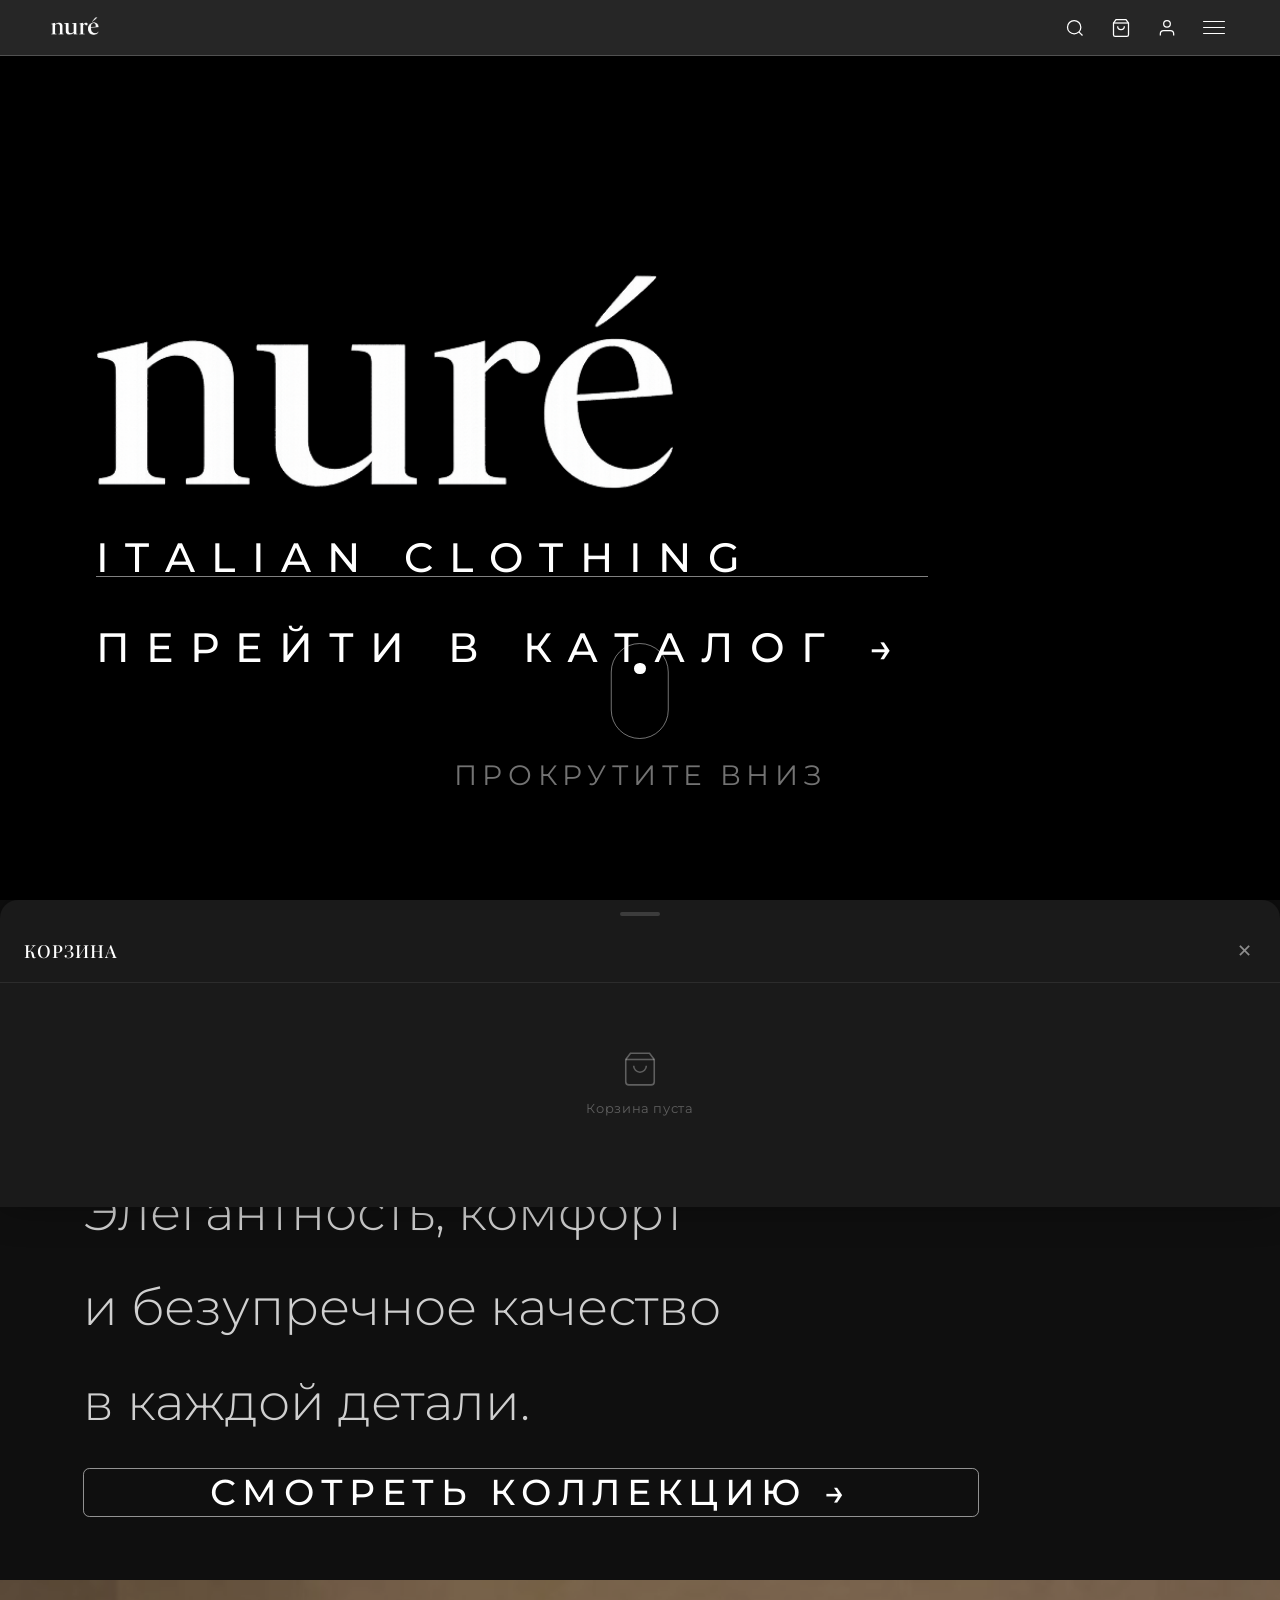
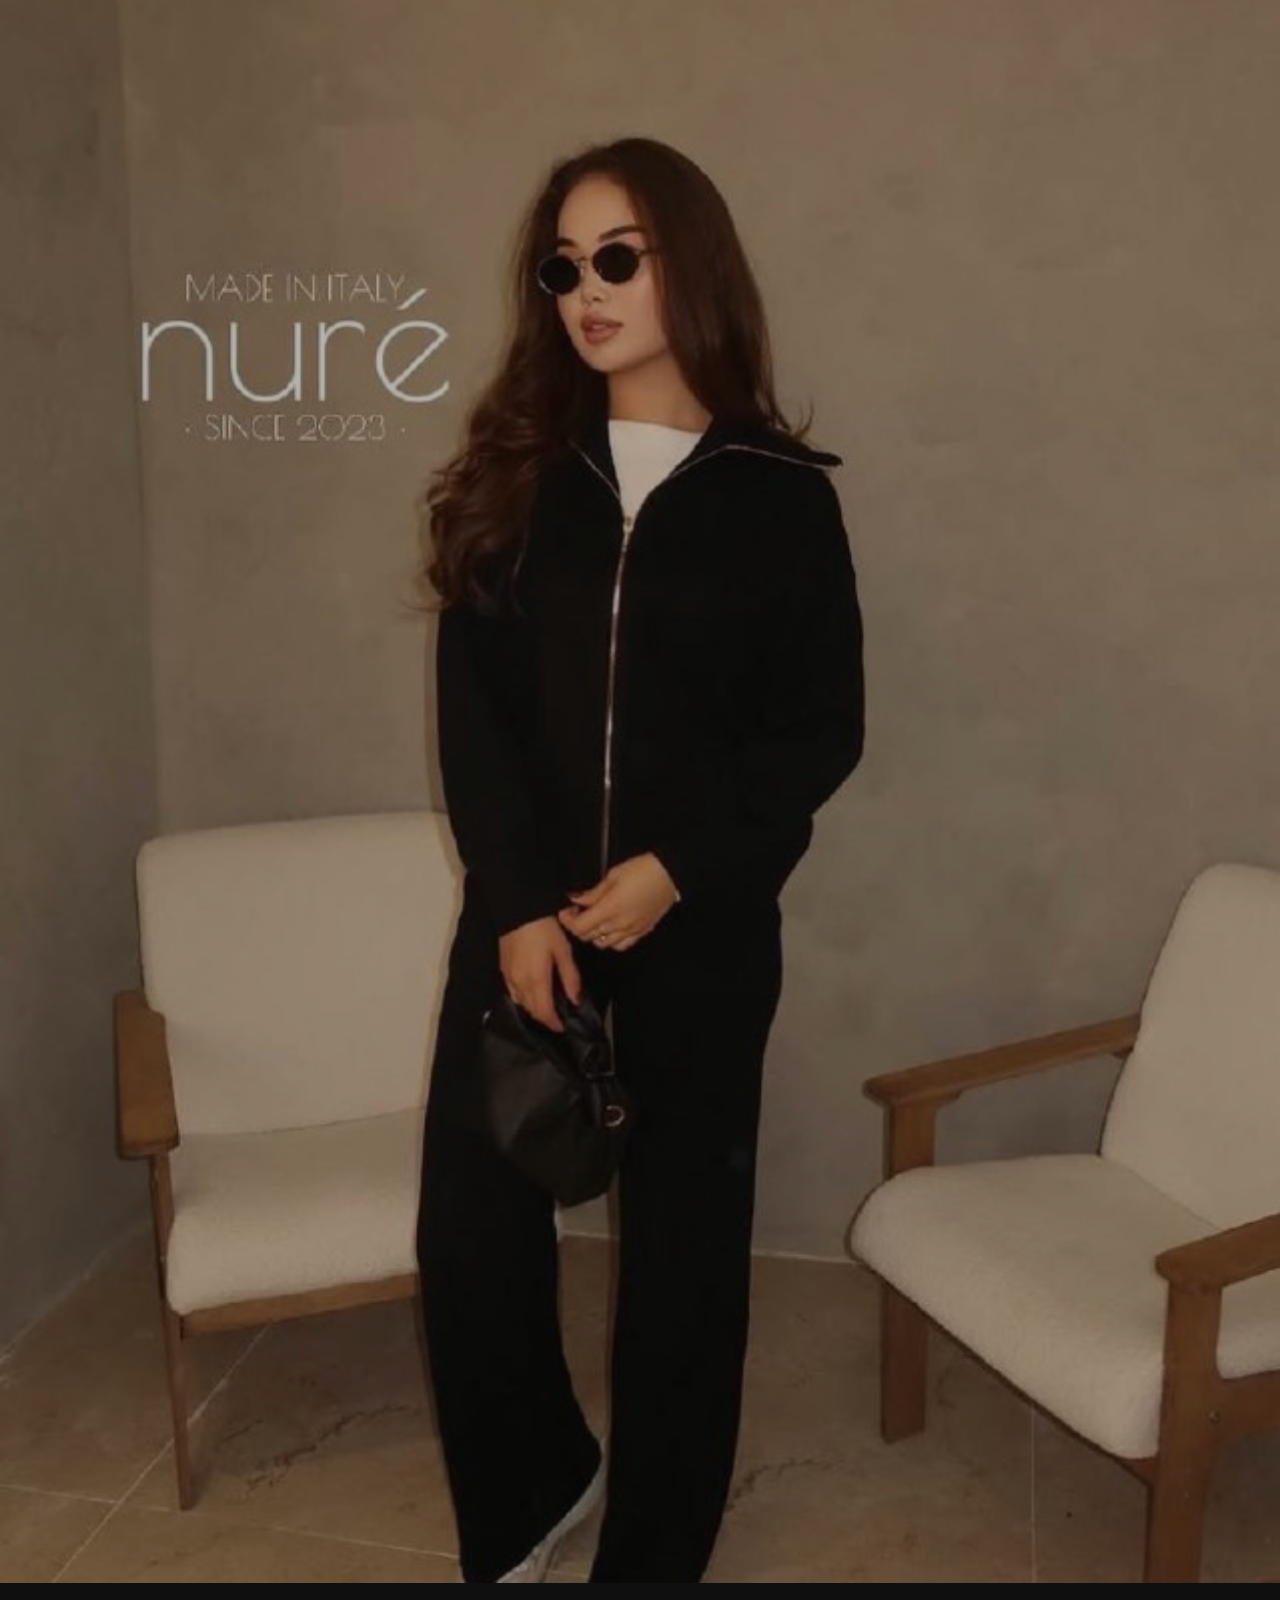
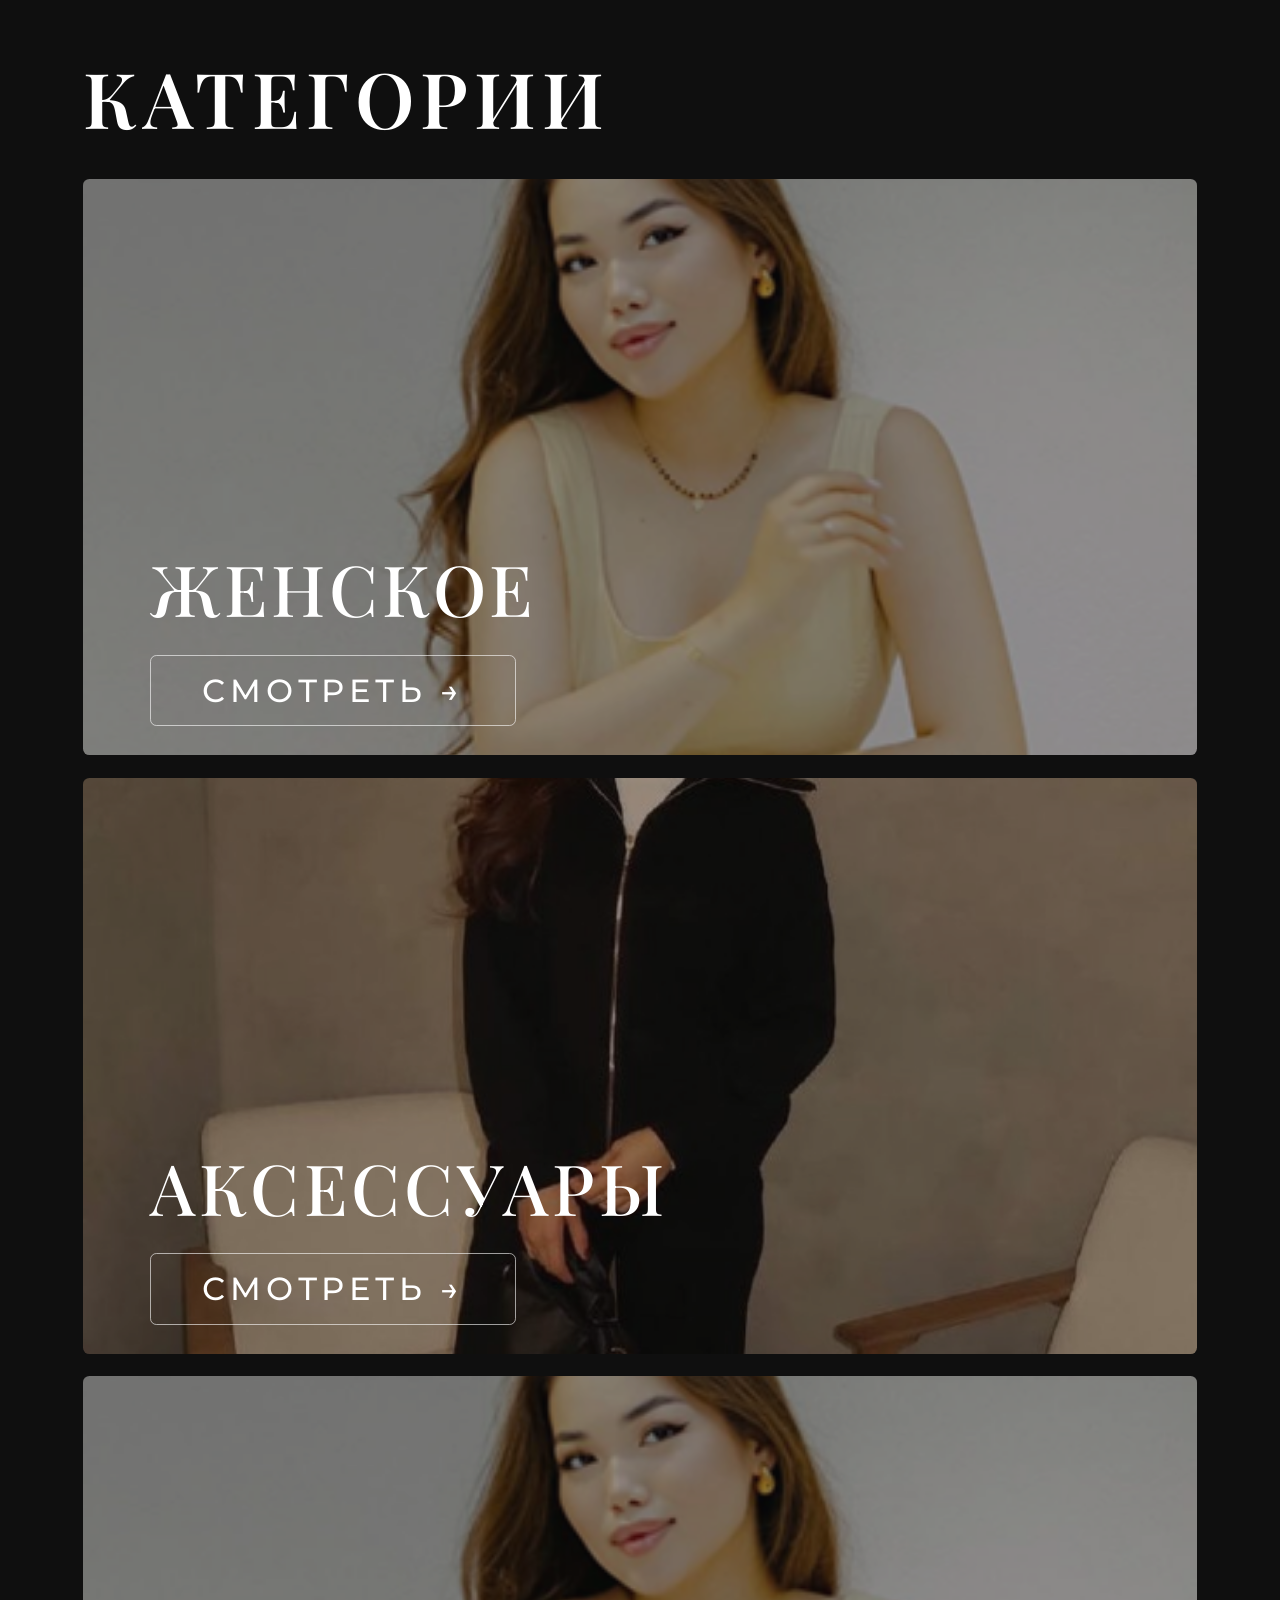
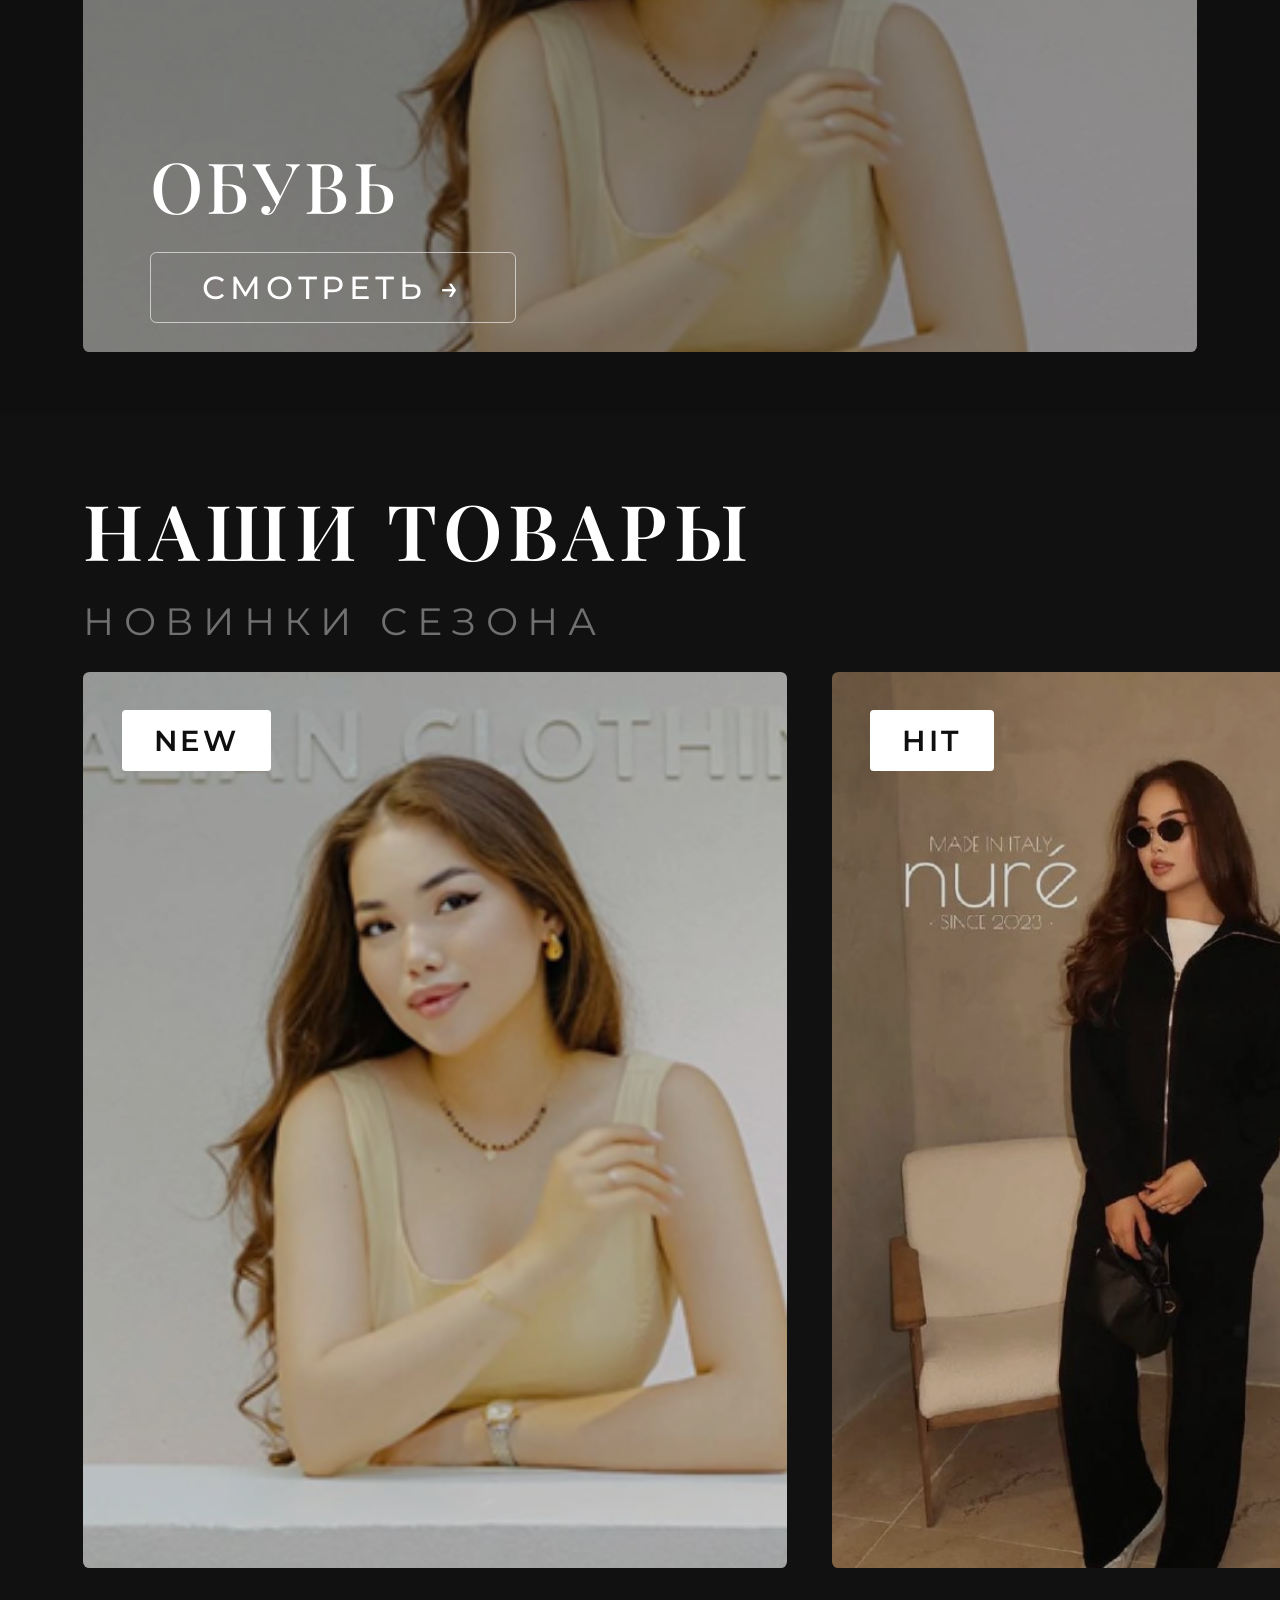
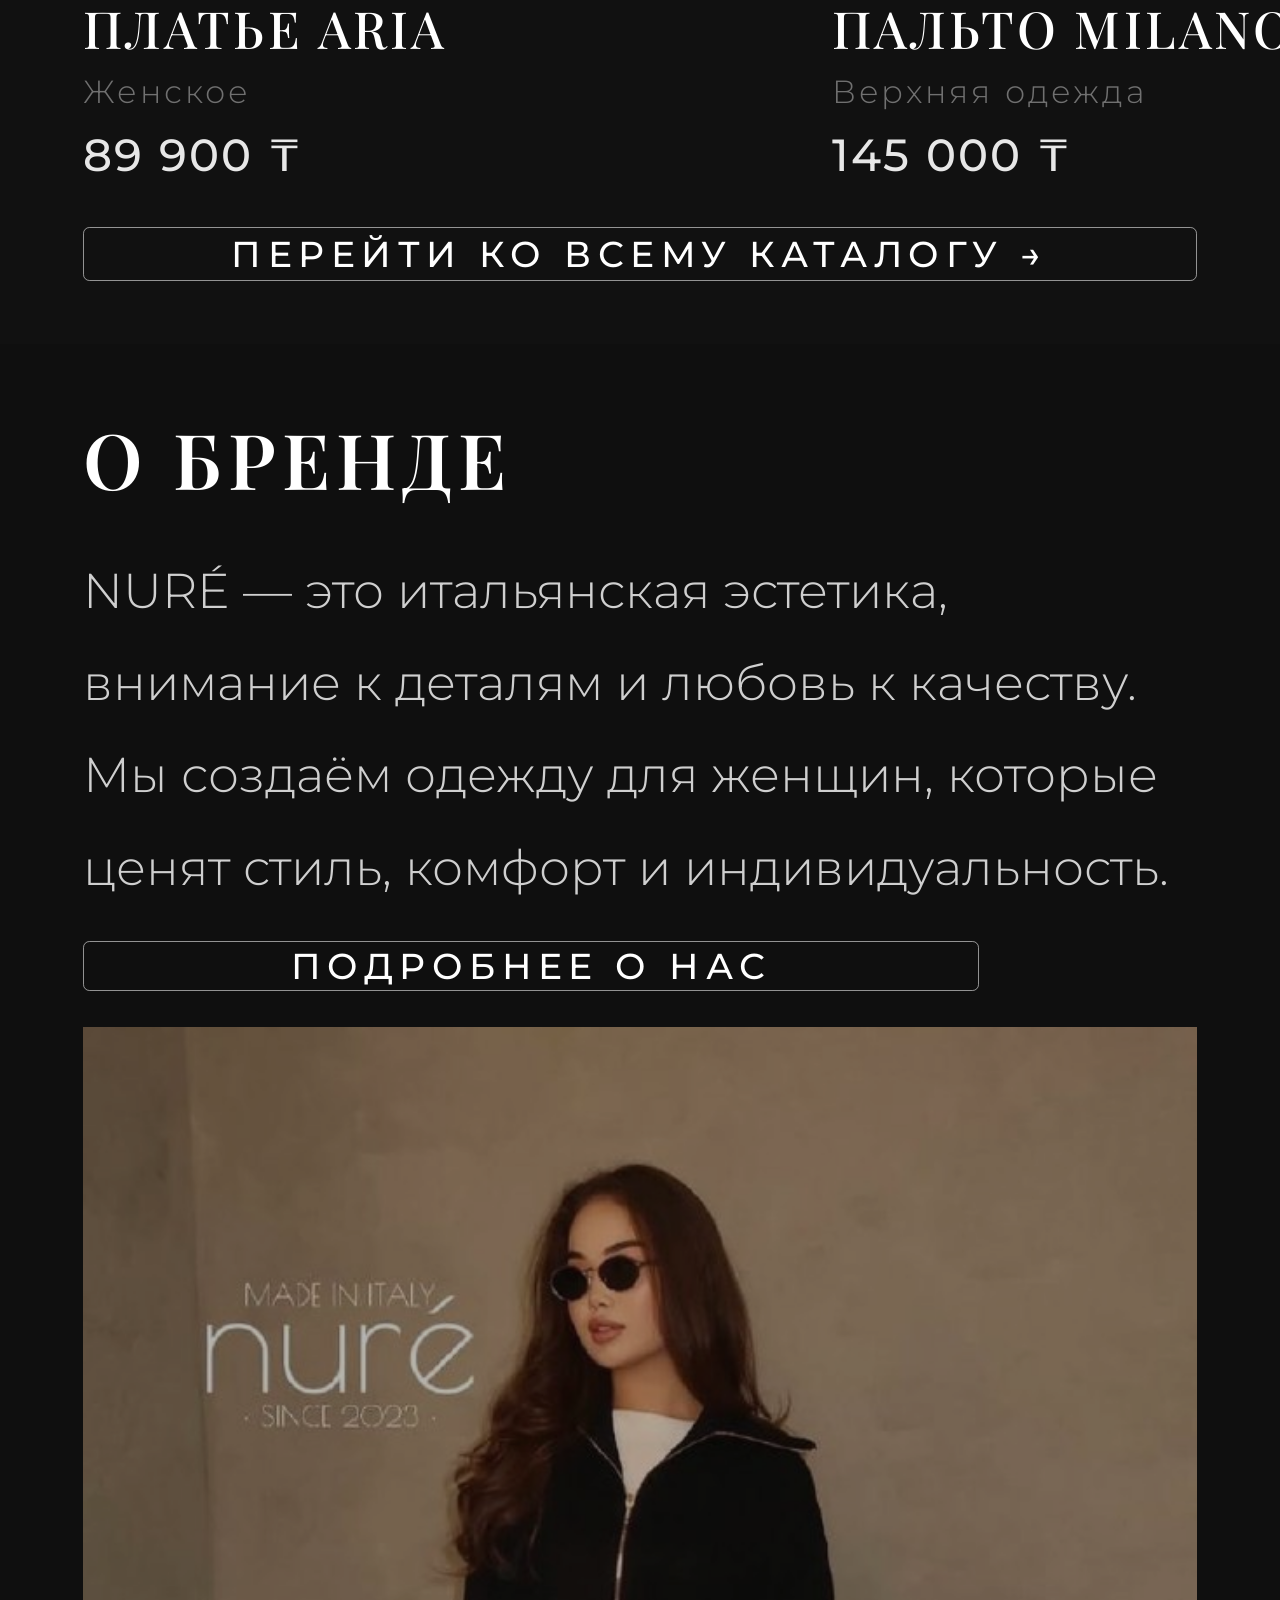
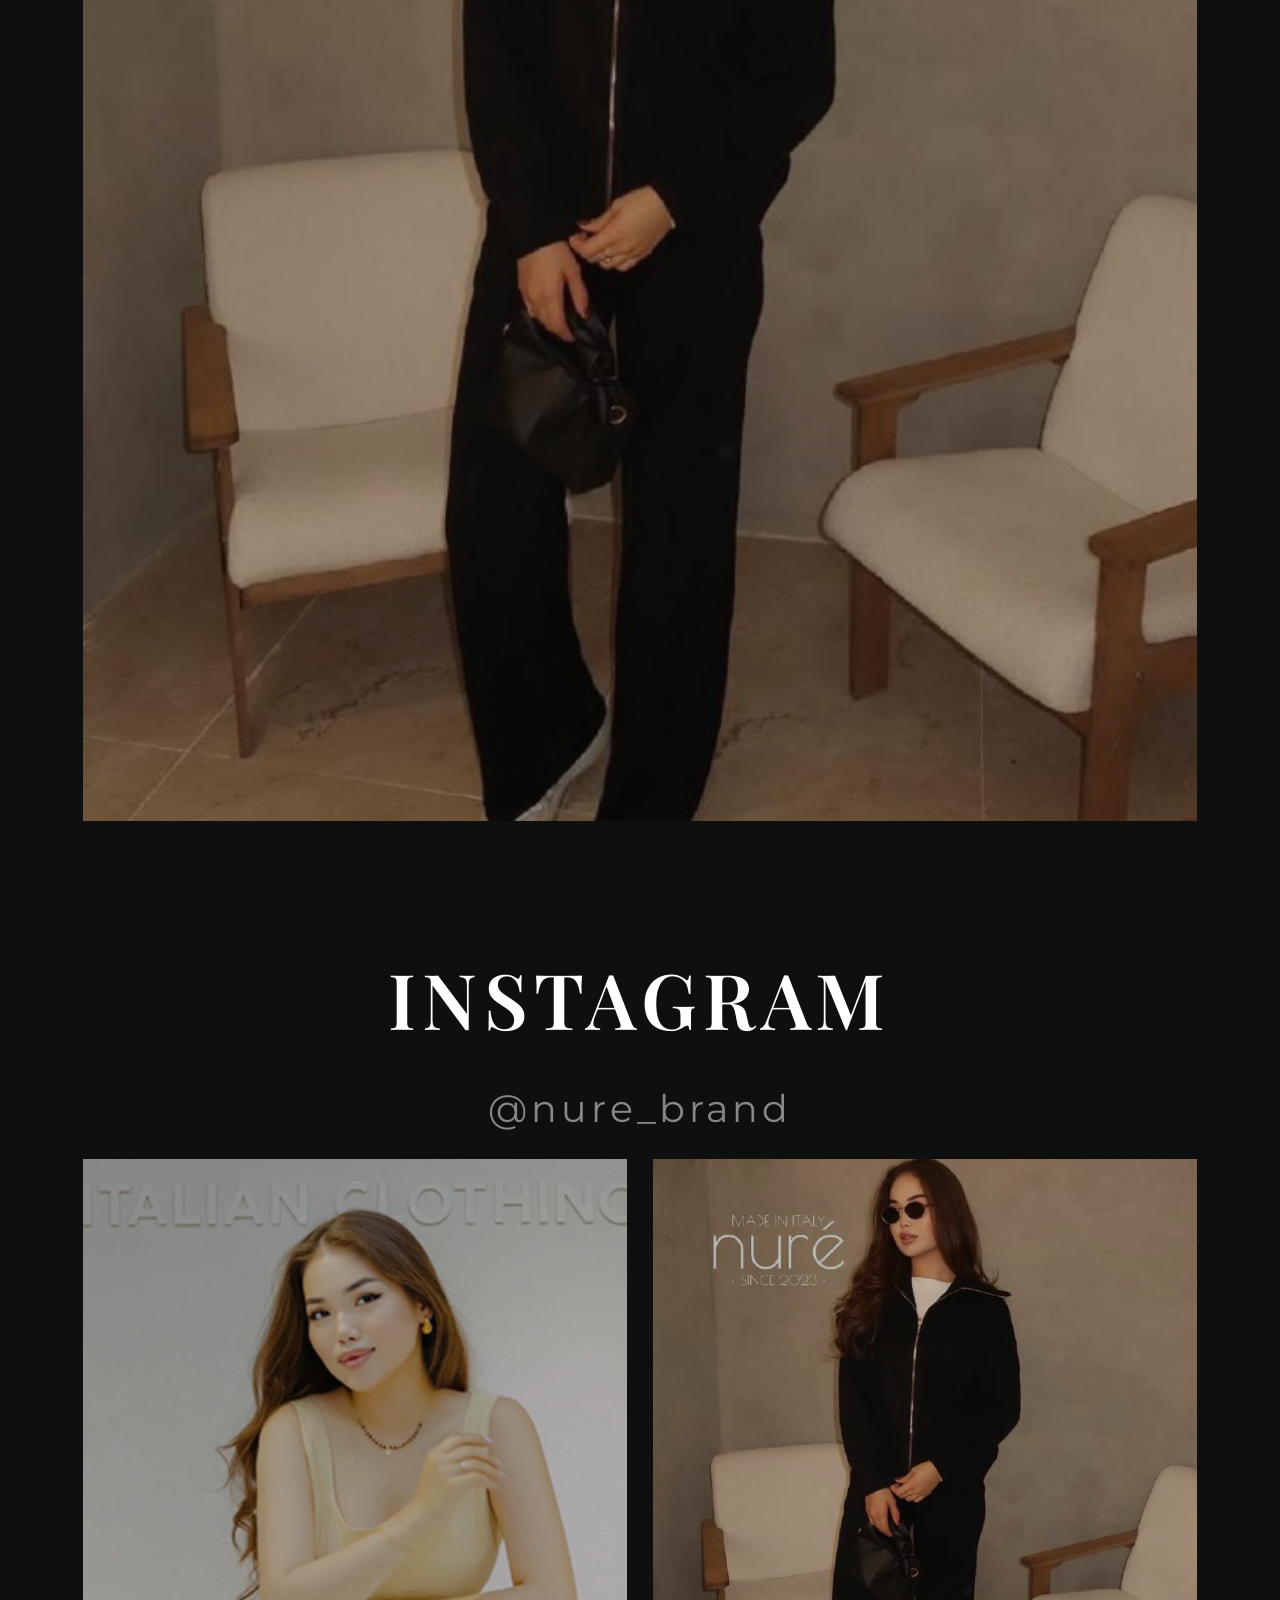
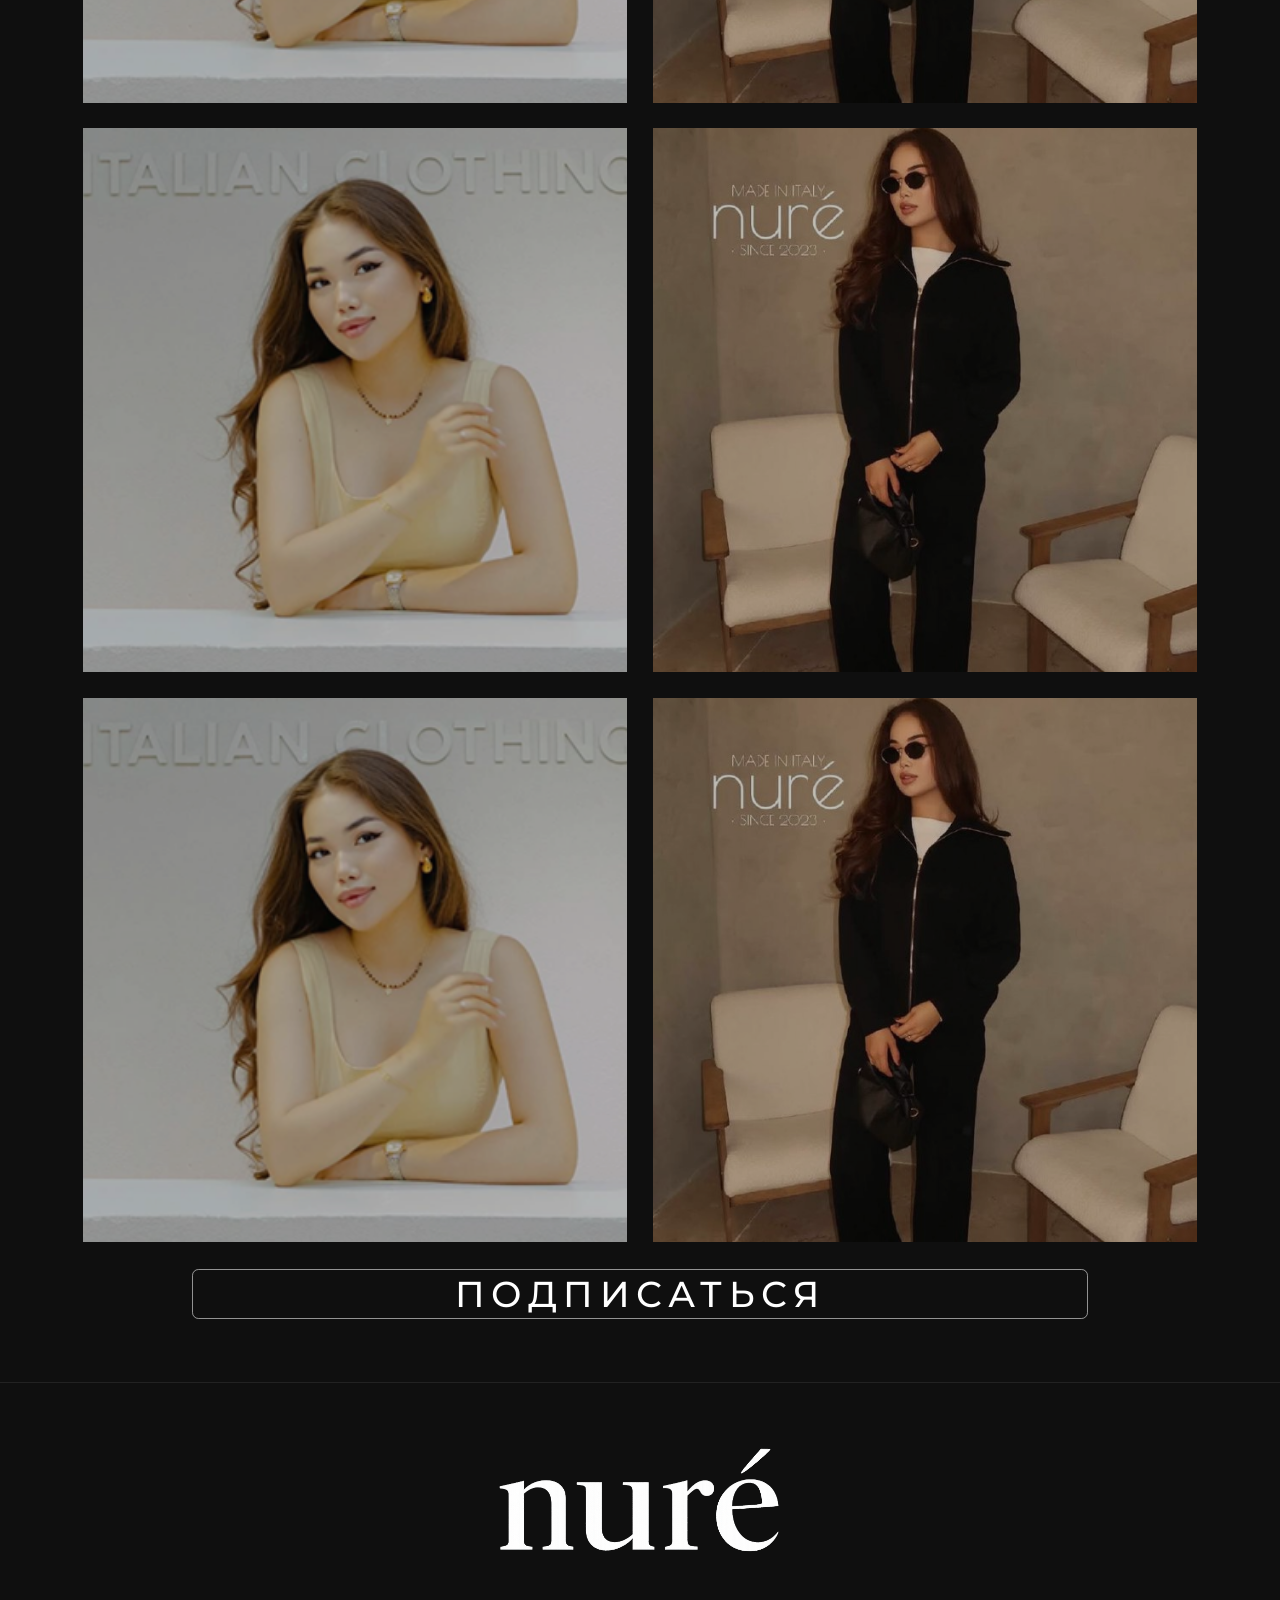
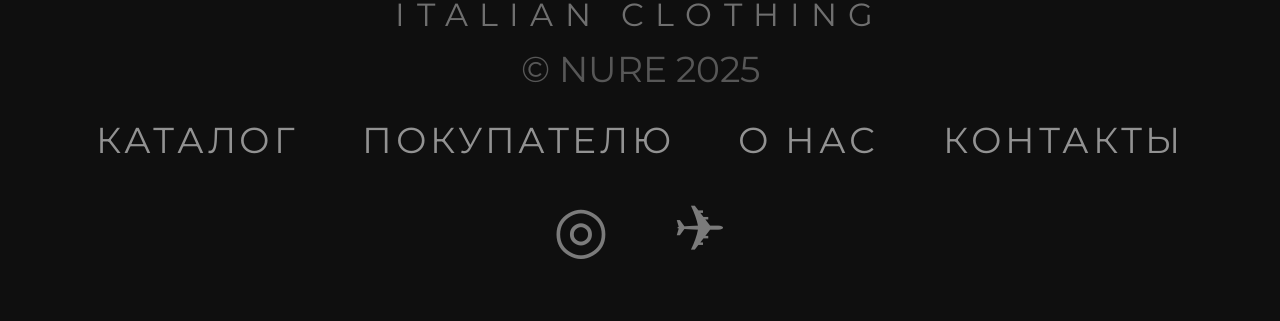
==== index.html @ 857cd011 "Add files via upload" ====
<!DOCTYPE html>
<html lang="ru">
<head>
    <meta charset="UTF-8">
    <meta name="viewport" content="width=device-width, initial-scale=1.0">
    <title>NURE</title>
    <link rel="preconnect" href="https://fonts.googleapis.com">
    <link rel="preconnect" href="https://fonts.gstatic.com" crossorigin>
    <link href="https://fonts.googleapis.com/css2?family=Playfair+Display:wght@400;500;600&family=Montserrat:wght@300;400;500&display=swap" rel="stylesheet">
    <link rel="stylesheet" href="style/style.css">
</head>
<body>

<!-- ═══ ПОИСКОВЫЙ ОВЕРЛЕЙ ═══ -->
<div class="search-overlay" id="searchOverlay">
    <div class="search-overlay__top">
        <div class="search-input-wrap">
            <svg class="search-icon-inp" viewBox="0 0 24 24" fill="none" stroke="currentColor" stroke-width="1.5"><circle cx="11" cy="11" r="8"/><line x1="21" y1="21" x2="16.65" y2="16.65"/></svg>
            <input class="search-input" id="searchInput" type="text" placeholder="Поиск по коллекции..." autocomplete="off">
            <button class="search-clear" id="searchClear" aria-label="Очистить">✕</button>
        </div>
        <button class="search-cancel" id="searchCancel">Отмена</button>
    </div>
    <div class="search-suggestions" id="searchSuggestions">
        <p class="search-hint">Популярные запросы</p>
        <div class="search-tags">
            <span class="search-tag">Платья</span>
            <span class="search-tag">Пальто</span>
            <span class="search-tag">Костюмы</span>
            <span class="search-tag">Новинки</span>
        </div>
    </div>
    <div class="search-results" id="searchResults" style="display:none">
        <p class="search-results__title" id="searchResultsTitle"></p>
        <div class="search-results__grid" id="searchResultsGrid"></div>
    </div>
</div>

<!-- ═══ КОРЗИНА (DRAWER) ═══ -->
<div class="cart-backdrop" id="cartBackdrop"></div>
<div class="cart-drawer" id="cartDrawer">
    <div class="cart-drawer__header">
        <p class="cart-drawer__title">КОРЗИНА</p>
        <button class="cart-drawer__close" id="cartClose">✕</button>
    </div>
    <div class="cart-drawer__body" id="cartBody">
        <div class="cart-empty" id="cartEmpty">
            <svg width="38" height="38" viewBox="0 0 24 24" fill="none" stroke="rgba(255,255,255,0.3)" stroke-width="1">
                <path d="M6 2L3 6v14a2 2 0 0 0 2 2h14a2 2 0 0 0 2-2V6l-3-4z"/><line x1="3" y1="6" x2="21" y2="6"/><path d="M16 10a4 4 0 0 1-8 0"/>
            </svg>
            <p>Корзина пуста</p>
        </div>
        <div class="cart-items" id="cartItems"></div>
    </div>
    <div class="cart-drawer__footer" id="cartFooter" style="display:none">
        <div class="cart-total">
            <span>ИТОГО</span>
            <span id="cartTotal">0 ₸</span>
        </div>
        <button class="cart-checkout-btn">ОФОРМИТЬ ЗАКАЗ →</button>
    </div>
</div>

<!-- ═══ TOAST ═══ -->
<div class="toast" id="toast"></div>

<!-- ═══ BACKDROP ═══ -->
<div class="nav-backdrop" id="navBackdrop"></div>

<!-- ═══ NAV OVERLAY ═══ -->
<div class="nav-overlay" id="navOverlay">
    <div class="nav-header">
        <img class="nav-logo" src="img/logo.png" alt="nuré">
        <button class="nav-close" id="navClose">✕</button>
    </div>
    <nav class="nav-links">
        <a href="index.html" class="active">ГЛАВНАЯ</a>
        <a href="catalog/index.html">КАТАЛОГ</a>
        <a href="#">НОВИНКИ</a>
        <a href="#">О НАС</a>
        <a href="#">КОНТАКТЫ</a>
    </nav>

    <div class="nav-benefits">
        <p class="nav-benefits__title">НАШИ ПРЕИМУЩЕСТВА</p>
        <div class="nav-benefit-item">
            <div class="nav-benefit-icon">◈</div>
            <div>
                <p class="nav-benefit-name">ПРЕМИУМ КАЧЕСТВО</p>
                <p class="nav-benefit-desc">Используем лучшие материалы и фурнитуру</p>
            </div>
        </div>
        <div class="nav-benefit-item">
            <div class="nav-benefit-icon">⊞</div>
            <div>
                <p class="nav-benefit-name">ИТАЛЬЯНСКИЕ ТКАНИ</p>
                <p class="nav-benefit-desc">Только проверенные поставщики из Италии</p>
            </div>
        </div>
        <div class="nav-benefit-item">
            <div class="nav-benefit-icon">⊡</div>
            <div>
                <p class="nav-benefit-name">БЫСТРАЯ ДОСТАВКА</p>
                <p class="nav-benefit-desc">Доставка по Казахстану от 1 до 3 дней</p>
            </div>
        </div>
        <div class="nav-benefit-item">
            <div class="nav-benefit-icon">◇</div>
            <div>
                <p class="nav-benefit-name">ЛЕГКИЙ ВОЗВРАТ</p>
                <p class="nav-benefit-desc">Возврат в течение 14 дней без лишних вопросов</p>
            </div>
        </div>
    </div>

    <div class="nav-socials">
        <a href="#"><span class="social-icon">◎</span> Instagram</a>
        <a href="#"><span class="social-icon">✈</span> Telegram</a>
    </div>
</div>

<!-- ═══ СЕКЦИЯ 1 — HERO ═══ -->
<section class="hero">
    <video autoplay muted loop playsinline>
        <source src="img/video/video.MOV" type="video/mp4">
    </video>
    <header class="header">
        <div class="header-inner">
            <a href="index.html" class="header-logo">
                <img src="img/logo.png" alt="nuré">
            </a>
            <div class="header-icons">
                <button class="icon-btn" aria-label="Поиск" id="searchBtn">
                    <svg viewBox="0 0 24 24" fill="none" stroke="currentColor" stroke-width="1.5"><circle cx="11" cy="11" r="8"/><line x1="21" y1="21" x2="16.65" y2="16.65"/></svg>
                </button>
                <button class="icon-btn cart-icon-btn" id="cartBtn" aria-label="Корзина">
                    <svg viewBox="0 0 24 24" fill="none" stroke="currentColor" stroke-width="1.5"><path d="M6 2L3 6v14a2 2 0 0 0 2 2h14a2 2 0 0 0 2-2V6l-3-4z"/><line x1="3" y1="6" x2="21" y2="6"/><path d="M16 10a4 4 0 0 1-8 0"/></svg>
                    <span class="badge" id="cartBadge" style="display:none">0</span>
                </button>
                <button class="icon-btn" aria-label="Аккаунт" id="accountBtn" onclick="window.location.href='catalog/index.html'">
                    <svg viewBox="0 0 24 24" fill="none" stroke="currentColor" stroke-width="1.5"><path d="M20 21v-2a4 4 0 0 0-4-4H8a4 4 0 0 0-4 4v2"/><circle cx="12" cy="7" r="4"/></svg>
                </button>
                <button class="burger" id="burgerBtn">
                    <span></span><span></span><span></span>
                </button>
            </div>
        </div>
    </header>
    <div class="hero-content">
        <img src="img/logo.png" alt="nuré">
        <p class="hero-sub1">ITALIAN CLOTHING</p>
        <a href="catalog/index.html" class="hero-sub">ПЕРЕЙТИ В КАТАЛОГ →</a>
    </div>
    <div class="scroll-hint">
        <div class="scroll-icon"></div>
        <p>ПРОКРУТИТЕ ВНИЗ</p>
    </div>
</section>

<!-- ═══ СЕКЦИЯ 2 — НОВАЯ КОЛЛЕКЦИЯ ═══ -->
<section class="s-collection">
    <p class="s-collection__title">НОВАЯ КОЛЛЕКЦИЯ</p>
    <p class="s-collection__sub">ОСЕНЬ / ЗИМА 2025</p>
    <p class="s-collection__text">Элегантность, комфорт<br>и безупречное качество<br>в каждой детали.</p>
    <a href="catalog/index.html" class="btn-outline">СМОТРЕТЬ КОЛЛЕКЦИЮ →</a>
</section>

<!-- ═══ СЕКЦИЯ 3 — ФОТО ═══ -->
<section class="s-photo">
    <img src="img/img 2.png" alt="">
</section>

<!-- ═══ СЕКЦИЯ 4 — КАТЕГОРИИ ═══ -->
<section class="s-categories">
    <p class="section-title">КАТЕГОРИИ</p>
    <a class="cat-item" href="catalog/index.html">
        <img src="img/img 1.png" alt="Женское">
        <div class="cat-label">
            <p>ЖЕНСКОЕ</p>
            <button class="btn-small">СМОТРЕТЬ →</button>
        </div>
    </a>
    <a class="cat-item" href="catalog/index.html">
        <img src="img/img 2.png" alt="Аксессуары">
        <div class="cat-label">
            <p>АКСЕССУАРЫ</p>
            <button class="btn-small">СМОТРЕТЬ →</button>
        </div>
    </a>
    <a class="cat-item" href="catalog/index.html">
        <img src="img/img 1.png" alt="Обувь">
        <div class="cat-label">
            <p>ОБУВЬ</p>
            <button class="btn-small">СМОТРЕТЬ →</button>
        </div>
    </a>
</section>

<!-- ═══ СЕКЦИЯ 5 — НАШИ ТОВАРЫ ═══ -->
<section class="s-products">
    <div class="s-products__header">
        <p class="section-title">НАШИ ТОВАРЫ</p>
        <p class="s-products__sub">НОВИНКИ СЕЗОНА</p>
    </div>
    <div class="products-scroll-wrapper">
        <div class="products-track">
            <a href="product/aria/index.html" class="product-card">
                <div class="product-card__img">
                    <img src="img/img 1.png" alt="Платье Aria">
                    <div class="product-card__badge">NEW</div>
                </div>
                <div class="product-card__info">
                    <p class="product-card__name">ПЛАТЬЕ ARIA</p>
                    <p class="product-card__cat">Женское</p>
                    <p class="product-card__price">89 900 ₸</p>
                </div>
            </a>
            <a href="product/milano/index.html" class="product-card">
                <div class="product-card__img">
                    <img src="img/img 2.png" alt="Пальто Milano">
                    <div class="product-card__badge">HIT</div>
                </div>
                <div class="product-card__info">
                    <p class="product-card__name">ПАЛЬТО MILANO</p>
                    <p class="product-card__cat">Верхняя одежда</p>
                    <p class="product-card__price">145 000 ₸</p>
                </div>
            </a>
            <a href="catalog/index.html" class="product-card">
                <div class="product-card__img">
                    <img src="img/img 1.png" alt="Блуза Venezia">
                </div>
                <div class="product-card__info">
                    <p class="product-card__name">БЛУЗА VENEZIA</p>
                    <p class="product-card__cat">Женское</p>
                    <p class="product-card__price">54 500 ₸</p>
                </div>
            </a>
            <a href="product/soft/index.html" class="product-card">
                <div class="product-card__img">
                    <img src="img/img 2.png" alt="Брюки Roma">
                    <div class="product-card__badge">NEW</div>
                </div>
                <div class="product-card__info">
                    <p class="product-card__name">БРЮКИ ROMA</p>
                    <p class="product-card__cat">Женское</p>
                    <p class="product-card__price">67 000 ₸</p>
                </div>
            </a>
            <a href="catalog/index.html" class="product-card">
                <div class="product-card__img">
                    <img src="img/img 1.png" alt="Жакет Firenze">
                </div>
                <div class="product-card__info">
                    <p class="product-card__name">ЖАКЕТ FIRENZE</p>
                    <p class="product-card__cat">Верхняя одежда</p>
                    <p class="product-card__price">112 000 ₸</p>
                </div>
            </a>
        </div>
    </div>
    <div class="s-products__footer">
        <a href="catalog/index.html" class="btn-catalog">ПЕРЕЙТИ КО ВСЕМУ КАТАЛОГУ →</a>
    </div>
</section>

<!-- ═══ СЕКЦИЯ 6 — О БРЕНДЕ ═══ -->
<section class="s-about">
    <p class="section-title">О БРЕНДЕ</p>
    <p class="s-about__text">NURÉ — это итальянская эстетика, внимание к деталям и любовь к качеству. Мы создаём одежду для женщин, которые ценят стиль, комфорт и индивидуальность.</p>
    <button class="btn-outline">ПОДРОБНЕЕ О НАС</button>
    <div class="s-about__photo">
        <img src="img/img 2.png" alt="">
    </div>
</section>

<!-- ═══ СЕКЦИЯ 8 — INSTAGRAM ═══ -->
<section class="s-instagram">
    <p class="section-title">INSTAGRAM</p>
    <p class="s-instagram__handle">@nure_brand</p>
    <div class="insta-grid">
        <img src="img/img 1.png" alt="">
        <img src="img/img 2.png" alt="">
        <img src="img/img 1.png" alt="">
        <img src="img/img 2.png" alt="">
        <img src="img/img 1.png" alt="">
        <img src="img/img 2.png" alt="">
    </div>
    <button class="btn-outline">ПОДПИСАТЬСЯ</button>
</section>

<!-- ═══ ФУТЕР ═══ -->
<footer class="footer">
    <img class="footer-logo" src="img/logo.png" alt="nuré">
    <p class="footer-sub">ITALIAN CLOTHING</p>
    <p class="footer-copy">© NURE 2025</p>
    <nav class="footer-nav">
        <a href="catalog/index.html">КАТАЛОГ</a>
        <a href="#">ПОКУПАТЕЛЮ</a>
        <a href="#">О НАС</a>
        <a href="#">КОНТАКТЫ</a>
    </nav>
    <div class="footer-socials">
        <a href="#">◎</a>
        <a href="#">✈</a>
    </div>
</footer>

<style>
/* ─── ПОИСК ОВЕРЛЕЙ (тёмный для главной) ─── */
.search-overlay {
    position: fixed; inset: 0;
    background: #161616;
    z-index: 300;
    display: flex; flex-direction: column;
    transform: translateY(-100%);
    transition: transform 0.38s cubic-bezier(0.77,0,0.175,1);
}
.search-overlay.active { transform: translateY(0); }
.search-overlay__top {
    display: flex; align-items: center; gap: 10px;
    padding: 56px 16px 12px;
    border-bottom: 1px solid rgba(255,255,255,0.09);
    flex-shrink: 0;
}
.search-input-wrap {
    flex: 1; display: flex; align-items: center;
    background: rgba(255,255,255,0.07); border-radius: 12px;
    padding: 0 12px; gap: 10px; height: 44px;
}
.search-icon-inp { width: 18px; height: 18px; flex-shrink: 0; color: rgba(255,255,255,0.4); }
.search-input {
    flex: 1; background: none; border: none; outline: none;
    font-family: 'Montserrat', sans-serif;
    font-size: 15px; font-weight: 400; color: white;
}
.search-input::placeholder { color: rgba(255,255,255,0.32); }
.search-clear {
    background: none; border: none;
    font-size: 14px; color: rgba(255,255,255,0.35); cursor: pointer;
    display: none; padding: 4px;
}
.search-clear.visible { display: block; }
.search-cancel {
    background: none; border: none;
    font-family: 'Montserrat', sans-serif;
    font-size: 13px; font-weight: 400; color: white;
    cursor: pointer; white-space: nowrap; padding: 4px 0;
}
.search-suggestions { padding: 20px 20px; flex-shrink: 0; }
.search-hint {
    font-size: 10px; font-weight: 500; letter-spacing: 0.12em;
    color: rgba(255,255,255,0.38); margin-bottom: 14px;
}
.search-tags { display: flex; flex-wrap: wrap; gap: 8px; }
.search-tag {
    background: rgba(255,255,255,0.07); border: 1px solid rgba(255,255,255,0.12);
    border-radius: 30px; padding: 7px 16px;
    font-family: 'Montserrat', sans-serif;
    font-size: 12px; font-weight: 400; color: rgba(255,255,255,0.8);
    cursor: pointer; transition: background 0.15s;
}
.search-results { flex: 1; overflow-y: auto; padding: 0 16px 20px; }
.search-results__title {
    font-size: 10px; font-weight: 500; letter-spacing: 0.12em;
    color: rgba(255,255,255,0.38); padding: 16px 4px 12px;
}
.search-results__grid { display: grid; grid-template-columns: 1fr 1fr; gap: 12px; }
.search-pcard { cursor: pointer; }
.search-pcard__img {
    width: 100%; aspect-ratio: 3/4; object-fit: cover;
    border-radius: 6px; background: #2a2a2a; display: block; margin-bottom: 8px;
}
.search-pcard__name {
    font-family: 'Playfair Display', serif;
    font-size: 12px; font-weight: 500; color: white; margin-bottom: 2px;
}
.search-pcard__price { font-size: 11px; font-weight: 600; color: rgba(255,255,255,0.8); }

/* ─── КОРЗИНА / ИЗБРАННОЕ ДРАВЕР (тёмный) ─── */
.wish-backdrop, .cart-backdrop {
    position: fixed; inset: 0;
    background: rgba(0,0,0,0);
    z-index: 190; pointer-events: none;
    transition: background 0.3s;
}
.wish-backdrop.active, .cart-backdrop.active { background: rgba(0,0,0,0.6); pointer-events: auto; }
.wish-drawer, .cart-drawer {
    position: fixed; bottom: 0; left: 0; right: 0;
    background: #1a1a1a;
    z-index: 200; border-radius: 18px 18px 0 0;
    transform: translateY(100%);
    transition: transform 0.4s cubic-bezier(0.77,0,0.175,1);
    max-height: 85vh; display: flex; flex-direction: column;
    box-shadow: 0 -4px 40px rgba(0,0,0,0.4);
}
.wish-drawer::before, .cart-drawer::before {
    content: ''; display: block; width: 40px; height: 4px;
    background: rgba(255,255,255,0.15); border-radius: 2px;
    margin: 12px auto 0; flex-shrink: 0;
}
.wish-drawer.open, .cart-drawer.open { transform: translateY(0); }
.cart-drawer__header {
    display: flex; justify-content: space-between; align-items: center;
    padding: 20px 24px 16px; border-bottom: 1px solid rgba(255,255,255,0.08);
    flex-shrink: 0;
}
.cart-drawer__title {
    font-family: 'Playfair Display', serif;
    font-size: 18px; font-weight: 500; letter-spacing: 0.06em; color: white;
}
.cart-drawer__close {
    background: none; border: none; color: rgba(255,255,255,0.5);
    font-size: 18px; cursor: pointer; padding: 4px;
}
.cart-drawer__body { flex: 1; overflow-y: auto; }
.cart-drawer__footer {
    padding: 16px 24px 32px; border-top: 1px solid rgba(255,255,255,0.08); flex-shrink: 0;
}
.cart-total {
    display: flex; justify-content: space-between; align-items: center;
    margin-bottom: 16px;
    font-size: 13px; font-weight: 500; letter-spacing: 0.1em; color: white;
}
.cart-checkout-btn {
    width: 100%; height: 52px; background: white; color: #1a1a1a;
    border: none; border-radius: 12px;
    font-family: 'Montserrat', sans-serif;
    font-size: 12px; font-weight: 500; letter-spacing: 0.2em;
    cursor: pointer;
}
.cart-empty {
    display: flex; flex-direction: column; align-items: center;
    justify-content: center; gap: 12px;
    min-height: 200px; color: rgba(255,255,255,0.3);
    font-size: 13px; letter-spacing: 0.05em;
}
.wish-items, .cart-items { padding: 0 24px 24px; }
.cart-item {
    display: flex; gap: 14px;
    padding: 14px 0; border-bottom: 1px solid rgba(255,255,255,0.07);
}
.cart-item__img { width: 68px; height: 90px; object-fit: cover; border-radius: 7px; background: rgba(255,255,255,0.08); flex-shrink: 0; }
.cart-item__body { flex: 1; display: flex; flex-direction: column; justify-content: space-between; }
.cart-item__info { }
.cart-item__name {
    font-family: 'Playfair Display', serif;
    font-size: 13px; font-weight: 500; color: white; margin-bottom: 3px; line-height: 1.25;
}
.cart-item__size { font-size: 10px; color: rgba(255,255,255,0.4); margin-bottom: 4px; letter-spacing: 0.04em; }
.cart-item__price { font-size: 13px; font-weight: 600; color: white; }
.cart-item__controls { display: flex; align-items: center; gap: 8px; margin-top: 6px; }
.qty-btn {
    width: 28px; height: 28px; border: 1px solid rgba(255,255,255,0.2);
    background: none; color: white; border-radius: 50%; cursor: pointer; font-size: 16px;
    display: flex; align-items: center; justify-content: center;
}
.qty-val { font-size: 14px; font-weight: 500; color: white; min-width: 20px; text-align: center; }
.remove-btn { background: none; border: none; color: rgba(255,255,255,0.3); font-size: 14px; cursor: pointer; margin-left: 4px; }
.wish-item {
    display: flex; gap: 14px; align-items: center;
    padding: 14px 0; border-bottom: 1px solid rgba(255,255,255,0.07);
}
.wish-item__img { width: 56px; height: 70px; object-fit: cover; border-radius: 6px; background: #2a2a2a; flex-shrink: 0; }
.wish-item__info { flex: 1; }
.wish-item__name { font-family: 'Playfair Display', serif; font-size: 14px; font-weight: 500; color: white; margin-bottom: 3px; }
.wish-item__price { font-size: 13px; font-weight: 600; color: white; }
.wish-item__remove { background: none; border: none; color: rgba(255,255,255,0.25); font-size: 16px; cursor: pointer; }

/* ─── TOAST ─── */
.toast {
    position: fixed; bottom: 32px; left: 50%; transform: translateX(-50%) translateY(20px);
    background: rgba(255,255,255,0.95); color: #1a1a1a;
    padding: 12px 22px; border-radius: 30px;
    font-size: 12px; font-weight: 500; letter-spacing: 0.06em;
    opacity: 0; transition: opacity 0.3s, transform 0.3s; pointer-events: none; z-index: 999;
    white-space: nowrap;
}
.toast.visible { opacity: 1; transform: translateX(-50%) translateY(0); }

/* ─── BADGE ─── */
.badge {
    position: absolute; top: -4px; right: -6px;
    width: 16px; height: 16px;
    background: white; color: #1a1a1a;
    border-radius: 50%; font-size: 8px; font-weight: 600;
    display: flex; align-items: center; justify-content: center; line-height: 1;
}
</style>

<script src="api-client.js"></script>
<script>
// Статичный список оставлен как мгновенный fallback, пока подгружается реальный каталог
const PRODUCTS = [
    { id: 1, name: 'ПЛАТЬЕ ARIA',   cat: 'dress', price: 89900,  img: 'img/img 1.png', badge: 'NEW', slug: 'aria' },
    { id: 2, name: 'ПАЛЬТО MILANO', cat: 'outer', price: 145000, img: 'img/img 2.png', badge: 'HIT', slug: 'milano' },
    { id: 3, name: 'ПЛАТЬЕ LUNA',   cat: 'dress', price: 79900,  img: 'img/img 1.png', badge: '',    slug: 'luna' },
    { id: 4, name: 'КОСТЮМ SOFT',   cat: 'suit',  price: 129900, img: 'img/img 2.png', badge: '',    slug: 'soft' },
    { id: 5, name: 'ТОП SETA',      cat: 'top',   price: 34900,  img: 'img/img 1.png', badge: 'NEW', slug: '' },
    { id: 6, name: 'ПЛАЩ AQUA',     cat: 'outer', price: 189000, img: 'img/img 2.png', badge: '',    slug: '' },
    { id: 7, name: 'ПЛАТЬЕ SERA',   cat: 'dress', price: 94900,  img: 'img/img 1.png', badge: 'HIT', slug: '' },
    { id: 8, name: 'СУМКА ROMA',    cat: 'acc',   price: 28900,  img: 'img/img 2.png', badge: 'NEW', slug: '' },
];

// ── РЕАЛЬНЫЙ КАТАЛОГ (для поиска) ──
let CATALOG_PRODUCTS = [];
let catalogLoaded = false, catalogLoading = false;
async function ensureCatalogLoaded() {
    if (catalogLoaded || catalogLoading) return;
    catalogLoading = true;
    try {
        const res = await API.getProducts();
        if (res && res.success !== false && Array.isArray(res.products)) {
            CATALOG_PRODUCTS = res.products;
            catalogLoaded = true;
        }
    } catch {}
    catalogLoading = false;
}
ensureCatalogLoaded(); // подгружаем заранее в фоне, чтобы поиск не ждал

let cart = JSON.parse(localStorage.getItem('nure_cart') || '[]');

function saveCart() { localStorage.setItem('nure_cart', JSON.stringify(cart)); }

function formatPrice(p) { return p.toString().replace(/\B(?=(\d{3})+(?!\d))/g, ' '); }

function updateBadges() {
    const total = cart.reduce((s, i) => s + i.qty, 0);
    const cb = document.getElementById('cartBadge');
    cb.textContent = total; cb.style.display = total > 0 ? 'flex' : 'none';

}

// ── КОРЗИНА ──
function renderCart() {
    const body = document.getElementById('cartItems');
    const empty = document.getElementById('cartEmpty');
    const footer = document.getElementById('cartFooter');
    if (cart.length === 0) { empty.style.display = 'flex'; body.innerHTML = ''; footer.style.display = 'none'; return; }
    empty.style.display = 'none'; footer.style.display = 'block';
    body.innerHTML = cart.map(item => `
        <div class="cart-item">
            <img class="cart-item__img" src="${item.img || PLACEHOLDER_IMG}" alt="${item.name}" onerror="this.src='${PLACEHOLDER_IMG}'">
            <div class="cart-item__body">
                <div class="cart-item__info">
                    <p class="cart-item__name">${item.name}</p>
                    <p class="cart-item__size">Размер: ${item.size}${item.color ? ' · ' + item.color : ''}</p>
                    <p class="cart-item__price">${formatPrice(item.price)} ₸</p>
                </div>
                <div class="cart-item__controls">
                    <button class="qty-btn" onclick="changeQty(${item.id},'${item.size}',-1)">−</button>
                    <span class="qty-val">${item.qty}</span>
                    <button class="qty-btn" onclick="changeQty(${item.id},'${item.size}',1)">+</button>
                    <button class="remove-btn" onclick="removeItem(${item.id},'${item.size}')">✕</button>
                </div>
            </div>
        </div>
    `).join('');
    const total = cart.reduce((s, i) => s + i.price * i.qty, 0);
    document.getElementById('cartTotal').textContent = formatPrice(total) + ' ₸';
}
function changeQty(id, size, delta) {
    const idx = cart.findIndex(i => i.id === id && i.size === size);
    if (idx === -1) return;
    cart[idx].qty += delta;
    if (cart[idx].qty <= 0) cart.splice(idx, 1);
    saveCart(); renderCart(); updateBadges();
}
function removeItem(id, size) {
    cart = cart.filter(i => !(i.id === id && i.size === size));
    saveCart(); renderCart(); updateBadges();
}



// ── TOAST ──
let toastTimer;
function showToast(msg) {
    const t = document.getElementById('toast');
    t.textContent = msg; t.classList.add('visible');
    clearTimeout(toastTimer);
    toastTimer = setTimeout(() => t.classList.remove('visible'), 2500);
}

// ── ДРАВЕР КОРЗИНА ──
const cartBtn = document.getElementById('cartBtn');
const cartDrawer = document.getElementById('cartDrawer');
const cartBackdrop = document.getElementById('cartBackdrop');
const cartClose = document.getElementById('cartClose');
function openCart() { cartDrawer.classList.add('open'); cartBackdrop.classList.add('active'); document.body.style.overflow = 'hidden'; renderCart(); }
function closeCart() { cartDrawer.classList.remove('open'); cartBackdrop.classList.remove('active'); document.body.style.overflow = ''; }
cartBtn.addEventListener('click', openCart);
cartClose.addEventListener('click', closeCart);
cartBackdrop.addEventListener('click', closeCart);

// ── ДРАВЕР ИЗБРАННОЕ ──
// wishlist removed
// wishlist removed
// wishlist removed
// wishlist removed






// ── БУРГЕР ──
const burger = document.getElementById('burgerBtn');
const overlay = document.getElementById('navOverlay');
const backdrop = document.getElementById('navBackdrop');
const navClose = document.getElementById('navClose');
function openMenu() { overlay.classList.add('active'); backdrop.classList.add('active'); document.body.style.overflow = 'hidden'; }
function closeMenu() { overlay.classList.remove('active'); backdrop.classList.remove('active'); document.body.style.overflow = ''; }
burger.addEventListener('click', openMenu);
navClose.addEventListener('click', closeMenu);
backdrop.addEventListener('click', closeMenu);

// ── ПОИСК ──
const searchBtn = document.getElementById('searchBtn');
const searchOverlay = document.getElementById('searchOverlay');
const searchInput = document.getElementById('searchInput');
const searchClear = document.getElementById('searchClear');
const searchCancel = document.getElementById('searchCancel');
const searchSuggestions = document.getElementById('searchSuggestions');
const searchResults = document.getElementById('searchResults');
const searchResultsGrid = document.getElementById('searchResultsGrid');
const searchResultsTitle = document.getElementById('searchResultsTitle');

function openSearch() {
    searchOverlay.classList.add('active');
    document.body.style.overflow = 'hidden';
    ensureCatalogLoaded();
    setTimeout(() => searchInput.focus(), 350);
}
function closeSearch() {
    searchOverlay.classList.remove('active');
    document.body.style.overflow = '';
    searchInput.value = ''; searchClear.classList.remove('visible');
    searchSuggestions.style.display = ''; searchResults.style.display = 'none';
}
searchBtn.addEventListener('click', openSearch);
searchCancel.addEventListener('click', closeSearch);
document.addEventListener('keydown', e => { if (e.key === 'Escape') closeSearch(); });

const SEARCH_CAT_LABELS = { dress: 'Платья', outer: 'Верхняя одежда', suit: 'Костюмы', top: 'Топы', acc: 'Аксессуары' };

searchInput.addEventListener('input', async () => {
    const rawQuery = searchInput.value.trim();
    const q = rawQuery.toLowerCase();
    searchClear.classList.toggle('visible', q.length > 0);
    if (q.length === 0) { searchSuggestions.style.display = ''; searchResults.style.display = 'none'; return; }
    searchSuggestions.style.display = 'none'; searchResults.style.display = '';

    await ensureCatalogLoaded();
    // Пока реальный каталог не подгрузился (или недоступен) — ищем по статичному фолбэку
    const source = catalogLoaded ? CATALOG_PRODUCTS : PRODUCTS.map(p => ({
        id: p.id, name: p.name, category: p.cat, price: p.price,
        images: { default: [p.img] }, badge: p.badge
    }));

    const found = source.filter(p => {
        const name = (p.name || '').toLowerCase();
        const cat  = (p.category || '').toLowerCase();
        const catLabel = (SEARCH_CAT_LABELS[p.category] || '').toLowerCase();
        return name.includes(q) || cat.includes(q) || catLabel.includes(q);
    }).slice(0, 12);

    searchResultsTitle.textContent = found.length > 0 ? `НАЙДЕНО ${found.length} ТОВАРА` : 'НИЧЕГО НЕ НАЙДЕНО';
    const catalogLink = `<a href="catalog/index.html?q=${encodeURIComponent(rawQuery)}" style="grid-column:1/-1;display:block;text-align:center;padding:14px 0;font-size:10px;letter-spacing:0.12em;color:rgba(255,255,255,0.65);border:1px solid rgba(255,255,255,0.15);border-radius:10px;margin-top:4px;">ВСЕ РЕЗУЛЬТАТЫ В КАТАЛОГЕ →</a>`;
    searchResultsGrid.innerHTML = found.map(p => {
        const img = (p.images && p.images.default && p.images.default[0]) || PLACEHOLDER_IMG;
        const price = parseFloat(p.price || 0);
        return `
        <div class="search-pcard" onclick="location.href='product/?id=${p.id}'">
            <img class="search-pcard__img" src="${img}" alt="${p.name}" onerror="this.src='${PLACEHOLDER_IMG}'">
            <p class="search-pcard__name">${p.name}</p>
            <p class="search-pcard__price">${price > 0 ? formatPrice(price) + ' ₸' : '—'}</p>
        </div>
    `;
    }).join('') + catalogLink;
});
searchClear.addEventListener('click', () => {
    searchInput.value = ''; searchClear.classList.remove('visible');
    searchSuggestions.style.display = ''; searchResults.style.display = 'none';
    searchInput.focus();
});
document.querySelectorAll('.search-tag').forEach(tag => {
    tag.addEventListener('click', () => {
        searchInput.value = tag.textContent;
        searchInput.dispatchEvent(new Event('input'));
    });
});

updateBadges();
</script>
</body>
</html>
---- style/style.css ----
* { box-sizing: border-box; margin: 0; padding: 0; }

body {
    font-family: 'Montserrat', sans-serif;
    background-color: #0f0f0f;
    color: #fff;
    overflow-x: hidden;
}

a { text-decoration: none; color: inherit; }

/* ─── BACKDROP ─── */
.nav-backdrop {
    position: fixed;
    inset: 0;
    background: rgba(0,0,0,0);
    z-index: 190;
    pointer-events: none;
    transition: background 0.4s cubic-bezier(0.77,0,0.175,1);
}
.nav-backdrop.active {
    background: rgba(0,0,0,0.55);
    pointer-events: auto;
}

/* ─── NAV OVERLAY ─── */
.nav-overlay {
    position: fixed;
    top: 0; right: 0;
    width: 90vw; height: 100vh;
    background: #161616;
    z-index: 200;
    display: flex;
    flex-direction: column;
    padding: 0;
    transform: translateX(100%);
    transition: transform 0.4s cubic-bezier(0.77,0,0.175,1);
    overflow-y: auto;
}
.nav-overlay.active { transform: translateX(0); }

.nav-header {
    display: flex;
    justify-content: space-between;
    align-items: center;
    height: 56px;
    width: 87%;
    margin: 0 auto;
    flex-shrink: 0;
    border-bottom: 1px solid rgba(255,255,255,0.1);
}
.nav-logo { width: 52px; }
.nav-close {
    background: none; border: none;
    color: white; font-size: 20px;
    cursor: pointer; font-family: 'Montserrat', sans-serif;
    font-weight: 300; line-height: 1;
}
.nav-links {
    display: flex; flex-direction: column;
    gap: 28px; margin-top: 32px;
    padding: 0 24px;
}
.nav-links a {
    color: white; text-decoration: none;
    font-family: 'Playfair Display', serif;
    font-size: 20px; font-weight: 400;
    letter-spacing: 0.04em;
}
.nav-socials {
    display: flex; flex-direction: column;
    gap: 16px; margin-top: auto; margin-bottom: 32px;
    padding: 0 24px;
}
.nav-socials a {
    color: rgba(255,255,255,0.5);
    text-decoration: none;
    font-size: 13px; font-weight: 400;
    letter-spacing: 0.04em;
    display: flex; align-items: center; gap: 10px;
}
.social-icon { font-size: 14px; }

/* ─── ПРЕИМУЩЕСТВА В БУРГЕРЕ ─── */
.nav-benefits {
    margin-top: 28px;
    border-top: 1px solid rgba(255,255,255,0.1);
    padding: 20px 24px 0;
}
.nav-benefits__title {
    font-family: 'Playfair Display', serif;
    font-size: 11px; font-weight: 600;
    letter-spacing: 0.14em;
    color: rgba(255,255,255,0.45);
    margin-bottom: 16px;
}
.nav-benefit-item {
    display: flex; gap: 14px; align-items: center;
    border-bottom: 1px solid rgba(255,255,255,0.06);
    padding: 14px 0;
}
.nav-benefit-item:last-child { border-bottom: none; }
.nav-benefit-icon {
    font-size: 16px; color: rgba(255,255,255,0.35);
    min-width: 20px;
}
.nav-benefit-name {
    font-size: 10px; font-weight: 500;
    letter-spacing: 0.1em; margin-bottom: 3px;
}
.nav-benefit-desc {
    font-size: 10px; font-weight: 300;
    color: rgba(255,255,255,0.45); line-height: 1.5;
}

/* ─── HEADER ─── */
.header {
    position: fixed; top: 0; left: 0;
    width: 100%; height: 56px;
    z-index: 10;
    display: flex; justify-content: center;
    background: rgba(255, 255, 255, 0.15);
    backdrop-filter: blur(12px);
    -webkit-backdrop-filter: blur(12px);

    border-bottom: 1px solid rgba(255, 255, 255, 0.2);
}
.header-inner {
    width: 92%; height: 100%;
    display: flex; justify-content: space-between; align-items: center;
}
.logo { height: 22px; width: auto; }
.header-icons { display: flex; align-items: center; gap: 18px; }
.icon-btn {
    background: none; border: none; cursor: pointer;
    color: white; padding: 4px;
    display: flex; align-items: center; position: relative;
}
.icon-btn svg { width: 20px; height: 20px; display: block; }
.burger {
    background: none; border: none;
    cursor: pointer;
    display: flex; flex-direction: column; gap: 4.5px; padding: 4px;
}
.burger span {
    display: block; width: 22px; height: 1.5px;
    background: white; border-radius: 2px;
}
/* cat-item как ссылка */
.cat-item { display: block; text-decoration: none; color: inherit; }

/* ─── HERO ─── */
.hero {
    width: 100vw; height: 100vh;
    position: relative; overflow: hidden; background: black;
}
.hero video {
    position: absolute; top: 0; left: 0;
    width: 100%; height: 100%;
    object-fit: cover; opacity: 0.35;
}
.hero-content {
    position: absolute; top: 30%; left: 7.5%;width: 65vw;
}
.hero-content img { width: 70%; }
.hero-sub1 {
    font-size: 3.2vw; letter-spacing: 0.4em;
    color: white;
    margin-top: -1vw; font-weight: 500;
    border-bottom: 1px solid rgba(255,255,255,0.5);
    height: 5vh;
}
.hero-sub {
    font-size: 3.2vw; letter-spacing: 0.4em;
    color: white;
    margin-top: 5vh; font-weight: 500;
    display: block; text-decoration: none;
}
.scroll-hint {
    position: absolute; bottom: 12vh; left: 50%;
    transform: translateX(-50%);
    display: flex; flex-direction: column;
    align-items: center; gap: 1.5vw;
}
.scroll-icon {
    width: 4.5vw; height: 7.5vw;
    border: 1.5px solid rgba(255,255,255,0.45);
    border-radius: 10vw; position: relative;
}
.scroll-icon::after {
    content: '';
    position: absolute; top: 20%; left: 50%;
    transform: translateX(-50%);
    width: 0.9vw; height: 0.9vw;
    background: white; border-radius: 50%;
    animation: scrollDot 1.6s infinite;
}
@keyframes scrollDot {
    0% { top: 20%; opacity: 1; }
    100% { top: 65%; opacity: 0; }
}
.scroll-hint p {
    font-size: 2.2vw; letter-spacing: 0.2em;
    color: rgba(255,255,255,0.45); font-weight: 400;
}

/* ─── ОБЩЕЕ ─── */
.section-title {
    font-family: 'Playfair Display', serif;
    font-size: 6vw; font-weight: 600;
    letter-spacing: 0.08em;
    margin-bottom: 1vh;
}
.btn-outline {
    width: 70vw; height: 5.5vh;
    border: 1px solid rgba(255,255,255,0.55);
    background: none; color: white;
    font-family: 'Montserrat', sans-serif;
    font-size: 2.8vw; font-weight: 500;
    letter-spacing: 0.18em; cursor: pointer;
    transition: background 0.3s, color 0.3s;
    display: flex; align-items: center; justify-content: center;
    border-radius: 0.5vw;
}
.btn-outline:active { background: white; color: black; }

/* ─── КОЛЛЕКЦИЯ ─── */
.s-collection {
    padding: 7vh 6.5vw;
    background: #0f0f0f;
    display: flex; flex-direction: column; gap: 2vh;
}
.s-collection__title {
    font-family: 'Playfair Display', serif;
    font-size: 7.5vw; font-weight: 600;
    letter-spacing: 0.05em; line-height: 1.15;
}
.s-collection__sub {
    font-size: 3vw; letter-spacing: 0.2em;
    color: rgba(255,255,255,0.5); font-weight: 400;
}
.s-collection__text {
    font-size: 4vw; font-weight: 300;
    line-height: 1.85; color: rgba(255,255,255,0.8);
    margin-top: 1vh;
}

/* ─── ФОТО ─── */
.s-photo { width: 100%; }
.s-photo img { width: 100%; display: block; opacity: 0.7; }

/* ─── КАТЕГОРИИ ─── */
.s-categories {
    padding: 7vh 6.5vw;
    display: flex; flex-direction: column; gap: 2.5vh;
}
.cat-item {
    position: relative; width: 100%;
    overflow: hidden; border-radius: 0.5vw;
}
.cat-item img {
    width: 100%; display: block;
    height: 45vw; object-fit: cover; opacity: 0.6;
}
.cat-label {
    position: absolute; bottom: 5%; left: 6%;
}
.cat-label p {
    font-family: 'Playfair Display', serif;
    font-size: 5.5vw; font-weight: 500;
    letter-spacing: 0.06em; margin-bottom: 1.5vw;
}
.btn-small {
    border: 1px solid rgba(255,255,255,0.6);
    background: none; color: white;
    font-family: 'Montserrat', sans-serif;
    font-size: 2.5vw; font-weight: 500;
    letter-spacing: 0.15em; cursor: pointer;
    padding: 1.2vw 4vw;
    transition: background 0.3s, color 0.3s;
    border-radius: 0.5vw;
}
.btn-small:active { background: white; color: black; }


/* ─── О БРЕНДЕ ─── */
.s-about {
    padding: 7vh 6.5vw;
    display: flex; flex-direction: column; gap: 3vh;
}
.s-about__text {
    font-size: 3.8vw; font-weight: 300;
    line-height: 1.9; color: rgba(255,255,255,0.8);
}
.s-about__photo { width: 100%; margin-top: 1vh; }
.s-about__photo img { width: 100%; display: block; opacity: 0.7; }

/* ─── ПРЕИМУЩЕСТВА ─── */
.s-benefits {
    padding: 6vh 6.5vw;
    display: flex; flex-direction: column; gap: 0;
    background: #141414;
}
.benefit-item {
    display: flex; gap: 4vw; align-items: center;
    border-bottom: 1px solid rgba(255,255,255,0.07);
    padding: 3.5vh 0;
}
.benefit-item:last-child { border-bottom: none; }
.benefit-icon {
    font-size: 6vw; color: rgba(255,255,255,0.4);
    min-width: 8vw;
}
.benefit-title {
    font-size: 3.2vw; font-weight: 500;
    letter-spacing: 0.08em; margin-bottom: 1vw;
}
.benefit-text {
    font-size: 2.9vw; font-weight: 300;
    color: rgba(255,255,255,0.5); line-height: 1.55;
}

/* ─── НАШИ ТОВАРЫ ─── */
.s-products {
    padding: 7vh 0 7vh;
    display: flex; flex-direction: column; gap: 3vh;
    background: #111;
}
.s-products__header {
    padding: 0 6.5vw;
    display: flex; flex-direction: column; gap: 1vh;
}
.s-products__sub {
    font-size: 3vw; letter-spacing: 0.25em;
    color: rgba(255,255,255,0.4); font-weight: 400;
}
.products-scroll-wrapper {
    width: 100%;
    overflow-x: auto;
    overflow-y: visible;
    -webkit-overflow-scrolling: touch;
    scrollbar-width: none;
    padding-bottom: 1vh;
}
.products-scroll-wrapper::-webkit-scrollbar { display: none; }

.products-track {
    display: flex;
    gap: 3.5vw;
    padding: 0 6.5vw;
    width: max-content;
}
.product-card {
    width: 55vw;
    flex-shrink: 0;
    display: flex; flex-direction: column;
    gap: 2vw;
}
.product-card__img {
    position: relative;
    width: 100%;
    overflow: hidden;
    border-radius: 0.5vw;
}
.product-card__img img {
    width: 100%;
    height: 70vw;
    object-fit: cover;
    display: block;
    opacity: 0.85;
    transition: opacity 0.3s, transform 0.4s;
}
.product-card__img:active img {
    opacity: 1; transform: scale(1.03);
}
.product-card__badge {
    position: absolute; top: 3vw; left: 3vw;
    background: white; color: #0f0f0f;
    font-size: 2.3vw; font-weight: 600;
    letter-spacing: 0.12em;
    padding: 1vw 2.5vw;
    border-radius: 0.3vw;
}
.product-card__info {
    display: flex; flex-direction: column; gap: 0.8vw;
}
.product-card__name {
    font-family: 'Playfair Display', serif;
    font-size: 4vw; font-weight: 500;
    letter-spacing: 0.06em;
}
.product-card__cat {
    font-size: 2.5vw; font-weight: 300;
    color: rgba(255,255,255,0.4);
    letter-spacing: 0.1em;
}
.product-card__price {
    font-size: 3.5vw; font-weight: 500;
    letter-spacing: 0.05em;
    color: rgba(255,255,255,0.9);
    margin-top: 0.5vw;
}
.s-products__footer {
    padding: 1vh 6.5vw 0;
    display: flex; justify-content: center;
}
.btn-catalog {
    width: 87vw; height: 6vh;
    border: 1px solid rgba(255,255,255,0.55);
    background: none; color: white;
    font-family: 'Montserrat', sans-serif;
    font-size: 2.8vw; font-weight: 500;
    letter-spacing: 0.18em; cursor: pointer;
    transition: background 0.3s, color 0.3s;
    border-radius: 0.5vw;
    display: flex; align-items: center; justify-content: center;
    text-decoration: none;
}
.btn-catalog:active { background: white; color: black; }

/* ─── INSTAGRAM ─── */
.s-instagram {
    padding: 7vh 6.5vw;
    display: flex; flex-direction: column;
    align-items: center; gap: 3vh;
}
.s-instagram__handle {
    font-size: 3vw; color: rgba(255,255,255,0.5);
    letter-spacing: 0.1em;
}
.insta-grid {
    display: grid; grid-template-columns: 1fr 1fr;
    gap: 2vw; width: 100%;
}
.insta-grid img {
    width: 100%; aspect-ratio: 1/1;
    object-fit: cover; opacity: 0.75;
}

/* ─── ОТЗЫВЫ ─── */
.s-reviews {
    padding: 7vh 6.5vw;
    display: flex; flex-direction: column;
    align-items: center; gap: 3vh;
}
.review-card {
    background: #1a1a1a;
    padding: 6vw;
    width: 100%;
    display: flex; flex-direction: column;
    align-items: center; gap: 2.5vw;
    text-align: center;
}
.review-quote {
    font-size: 10vw; color: rgba(255,255,255,0.3);
    line-height: 1; font-family: 'Playfair Display', serif;
}
.review-text {
    font-size: 3.8vw; font-weight: 300;
    line-height: 1.8; color: rgba(255,255,255,0.85);
}
.review-author {
    font-size: 3vw; font-weight: 500;
    letter-spacing: 0.2em;
    color: rgba(255,255,255,0.5);
    margin-top: 1vw;
}
.review-dots {
    display: flex; gap: 2vw;
}
.dot {
    width: 1.8vw; height: 1.8vw;
    border-radius: 50%;
    background: rgba(255,255,255,0.25);
}
.dot.active { background: white; }

/* ─── ПОДПИСКА ─── */
.s-subscribe {
    padding: 7vh 6.5vw;
    display: flex; flex-direction: column; gap: 2.5vh;
    background: #141414;
}
.s-subscribe__text {
    font-size: 3.5vw; font-weight: 300;
    line-height: 1.8; color: rgba(255,255,255,0.7);
}
.subscribe-row {
    display: flex;
    border: 1px solid rgba(255,255,255,0.3);
    width: 100%; height: 5.5vh;
}
.subscribe-row input {
    flex: 1; background: none; border: none;
    color: white; padding: 0 3vw;
    font-family: 'Montserrat', sans-serif;
    font-size: 3.2vw; font-weight: 300;
    outline: none;
}
.subscribe-row input::placeholder { color: rgba(255,255,255,0.35); }
.subscribe-btn {
    width: 12vw; background: none;
    border: none; border-left: 1px solid rgba(255,255,255,0.3);
    color: white; font-size: 4.5vw;
    cursor: pointer;
}

/* ─── ФУТЕР ─── */
.footer {
    padding: 7vh 6.5vw 6vh;
    background: #0f0f0f;
    display: flex; flex-direction: column;
    align-items: center; gap: 2vh;
    border-top: 1px solid rgba(255,255,255,0.08);
    text-align: center;
}
.footer-logo { width: 22vw; }
.footer-sub {
    font-size: 2.5vw; letter-spacing: 0.35em;
    color: rgba(255,255,255,0.4);
}
.footer-copy {
    font-size: 2.8vw; color: rgba(255,255,255,0.3);
    margin-top: -0.5vh;
}
.footer-nav {
    display: flex; flex-wrap: wrap;
    justify-content: center; gap: 3vw 5vw;
    margin-top: 1vh;
}
.footer-nav a {
    color: rgba(255,255,255,0.55);
    text-decoration: none;
    font-size: 2.8vw; letter-spacing: 0.1em;
}
.footer-socials {
    display: flex; gap: 5vw; margin-top: 1vh;
}
.footer-socials a {
    color: rgba(255,255,255,0.45);
    text-decoration: none; font-size: 5vw;
}

/* ─── DESKTOP ─── */
@media (min-width: 768px) {}

/* ─── УНИФИЦИРОВАННЫЙ ХЕДЕР (иконки избранного и корзины) ─── */
.header-logo { display: flex; align-items: center; }
.header-logo img { height: 22px; width: auto; }
.icon-btn { position: relative; }
.badge {
    position: absolute; top: -4px; right: -6px;
    width: 16px; height: 16px;
    background: white; color: #1a1a1a;
    border-radius: 50%;
    font-size: 8px; font-weight: 600;
    display: flex; align-items: center; justify-content: center;
    line-height: 1;
}

/* ─── NAV OVERLAY: активная ссылка ─── */
.nav-links a.active {
    border-bottom: 1.5px solid rgba(255,255,255,0.5);
    padding-bottom: 2px; display: inline-block;
}
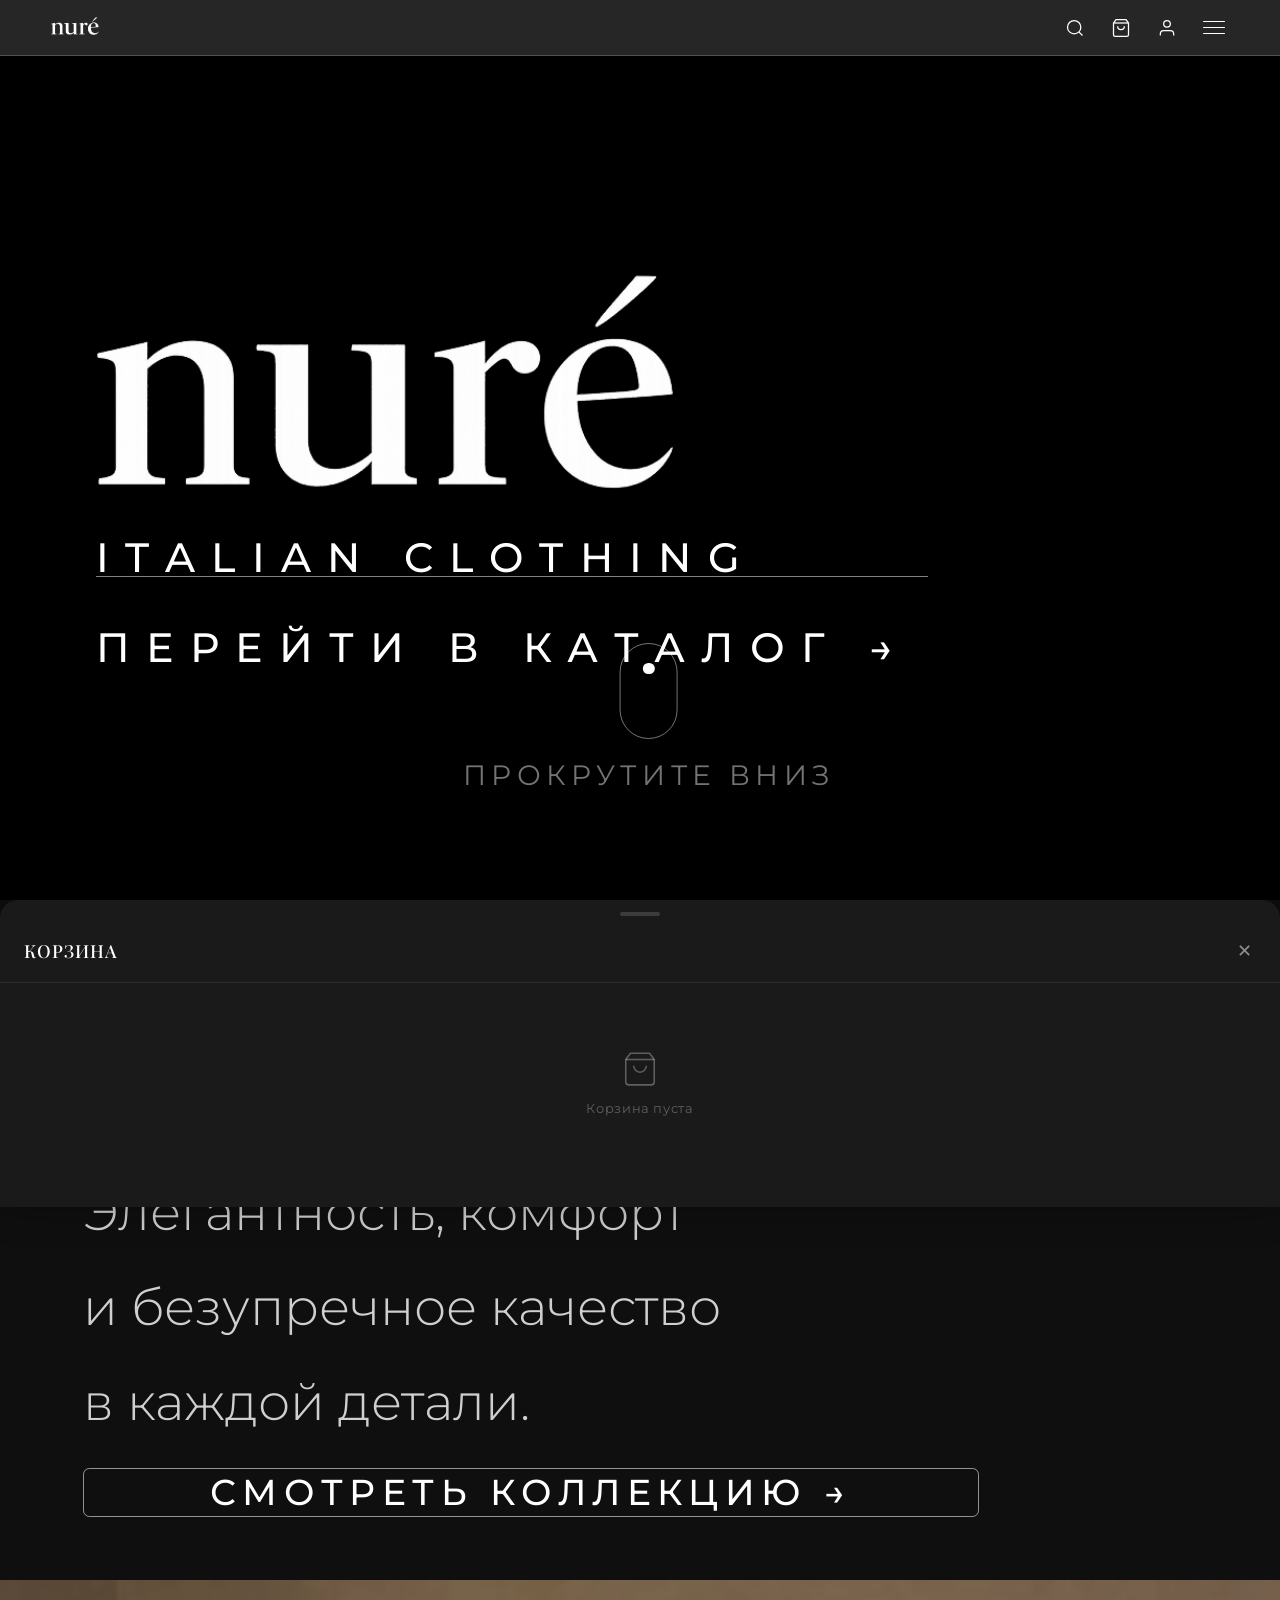
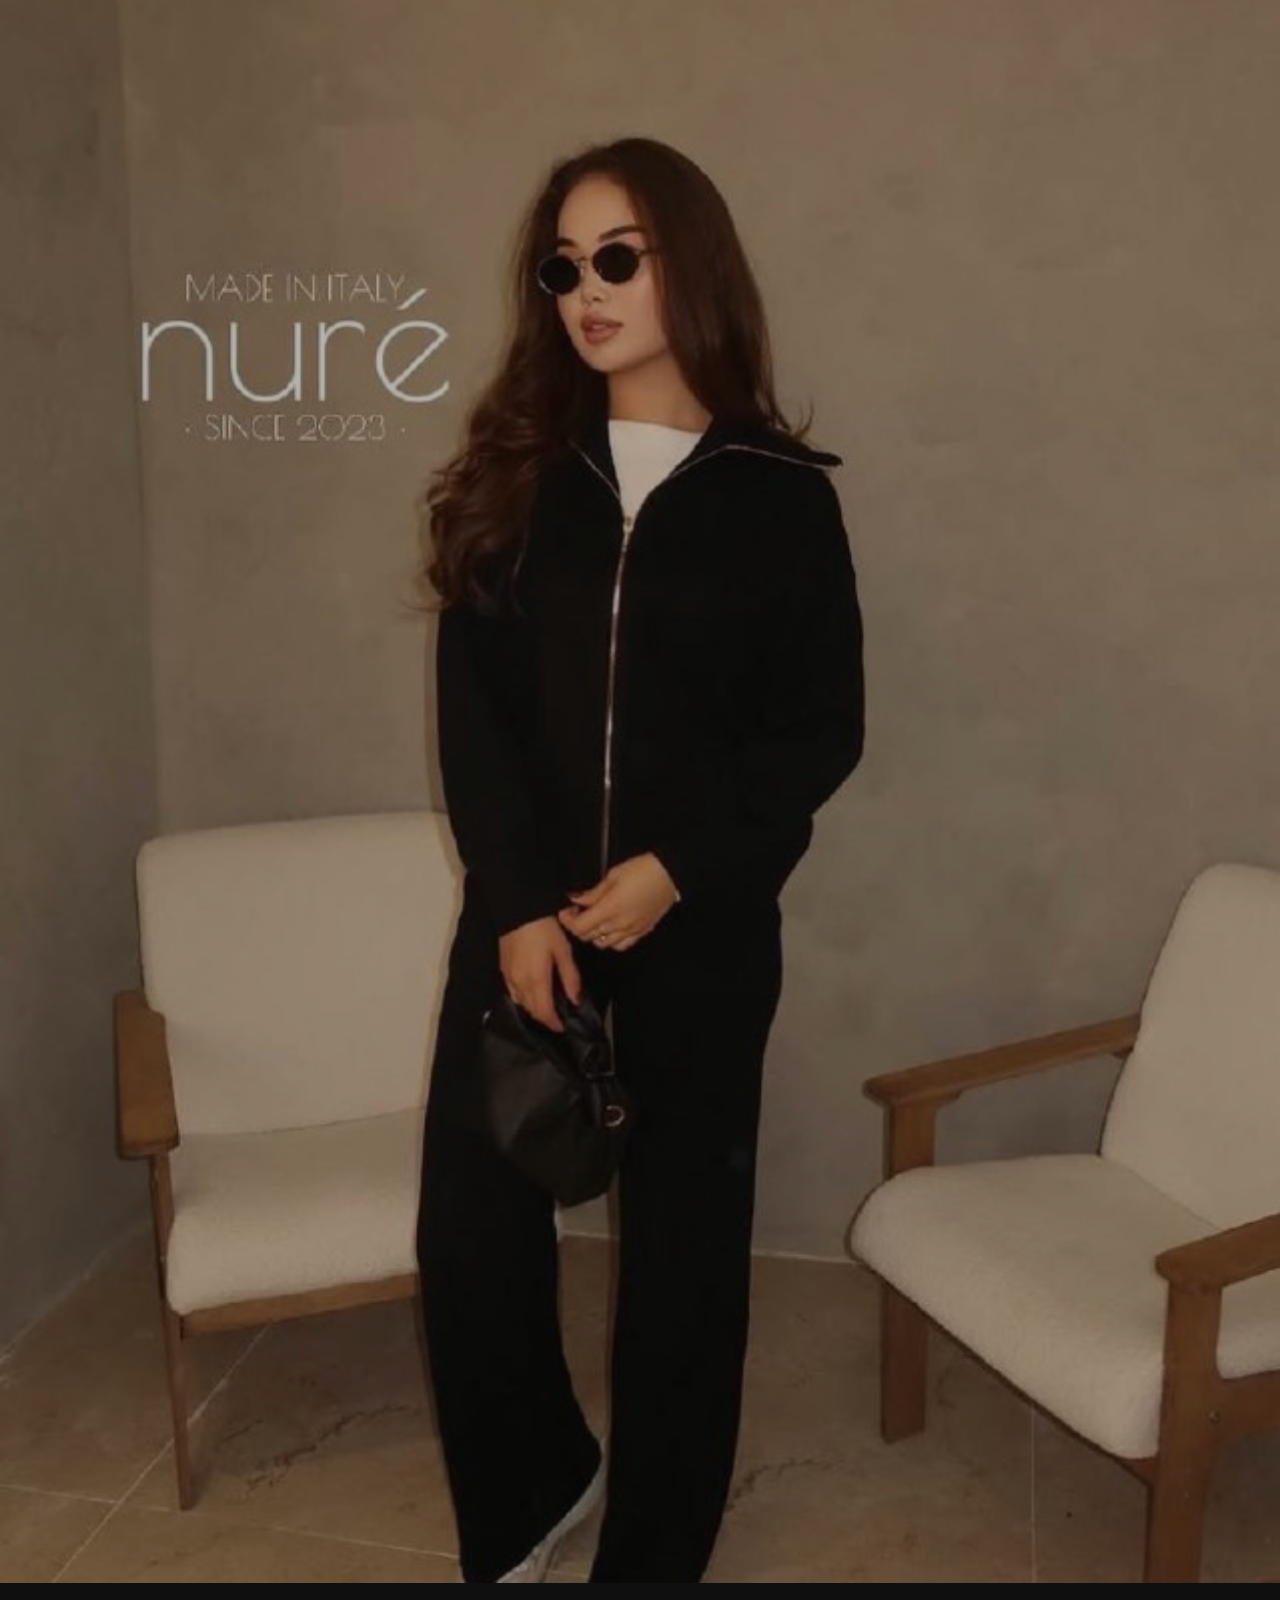
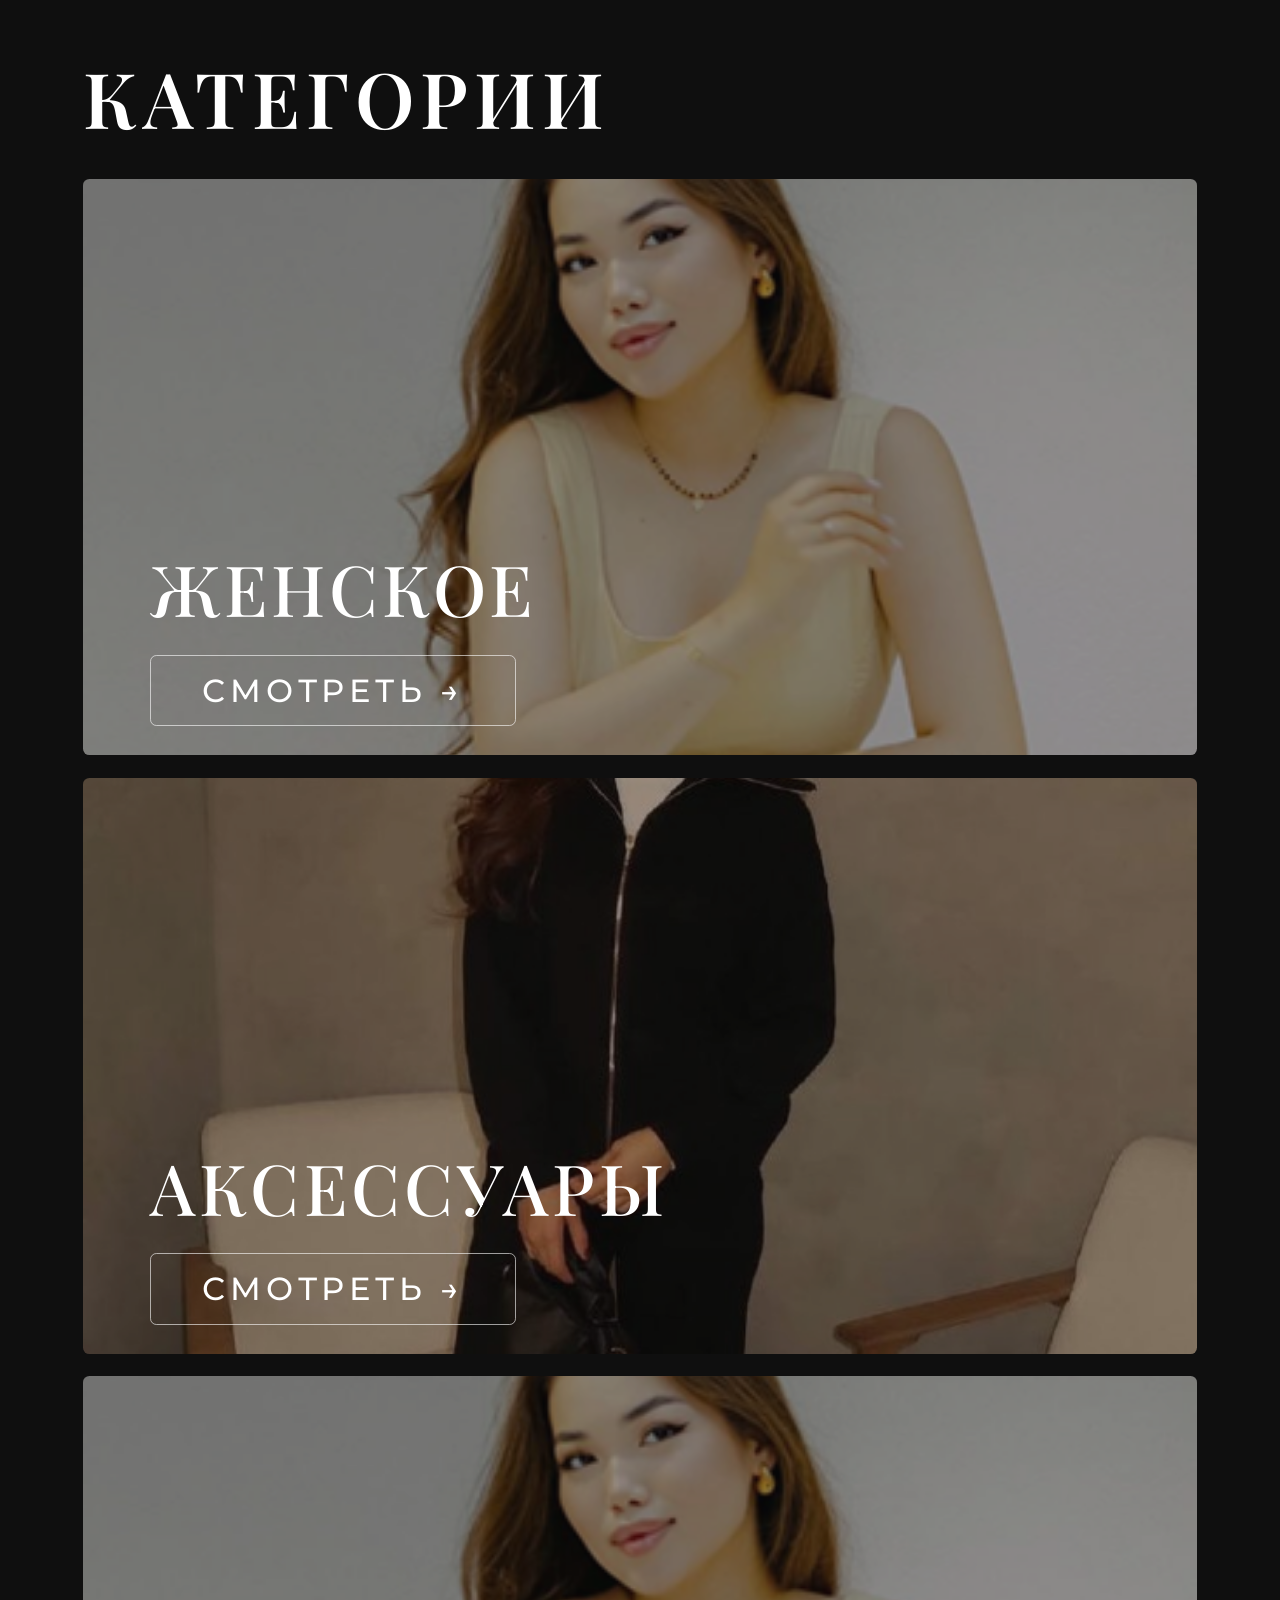
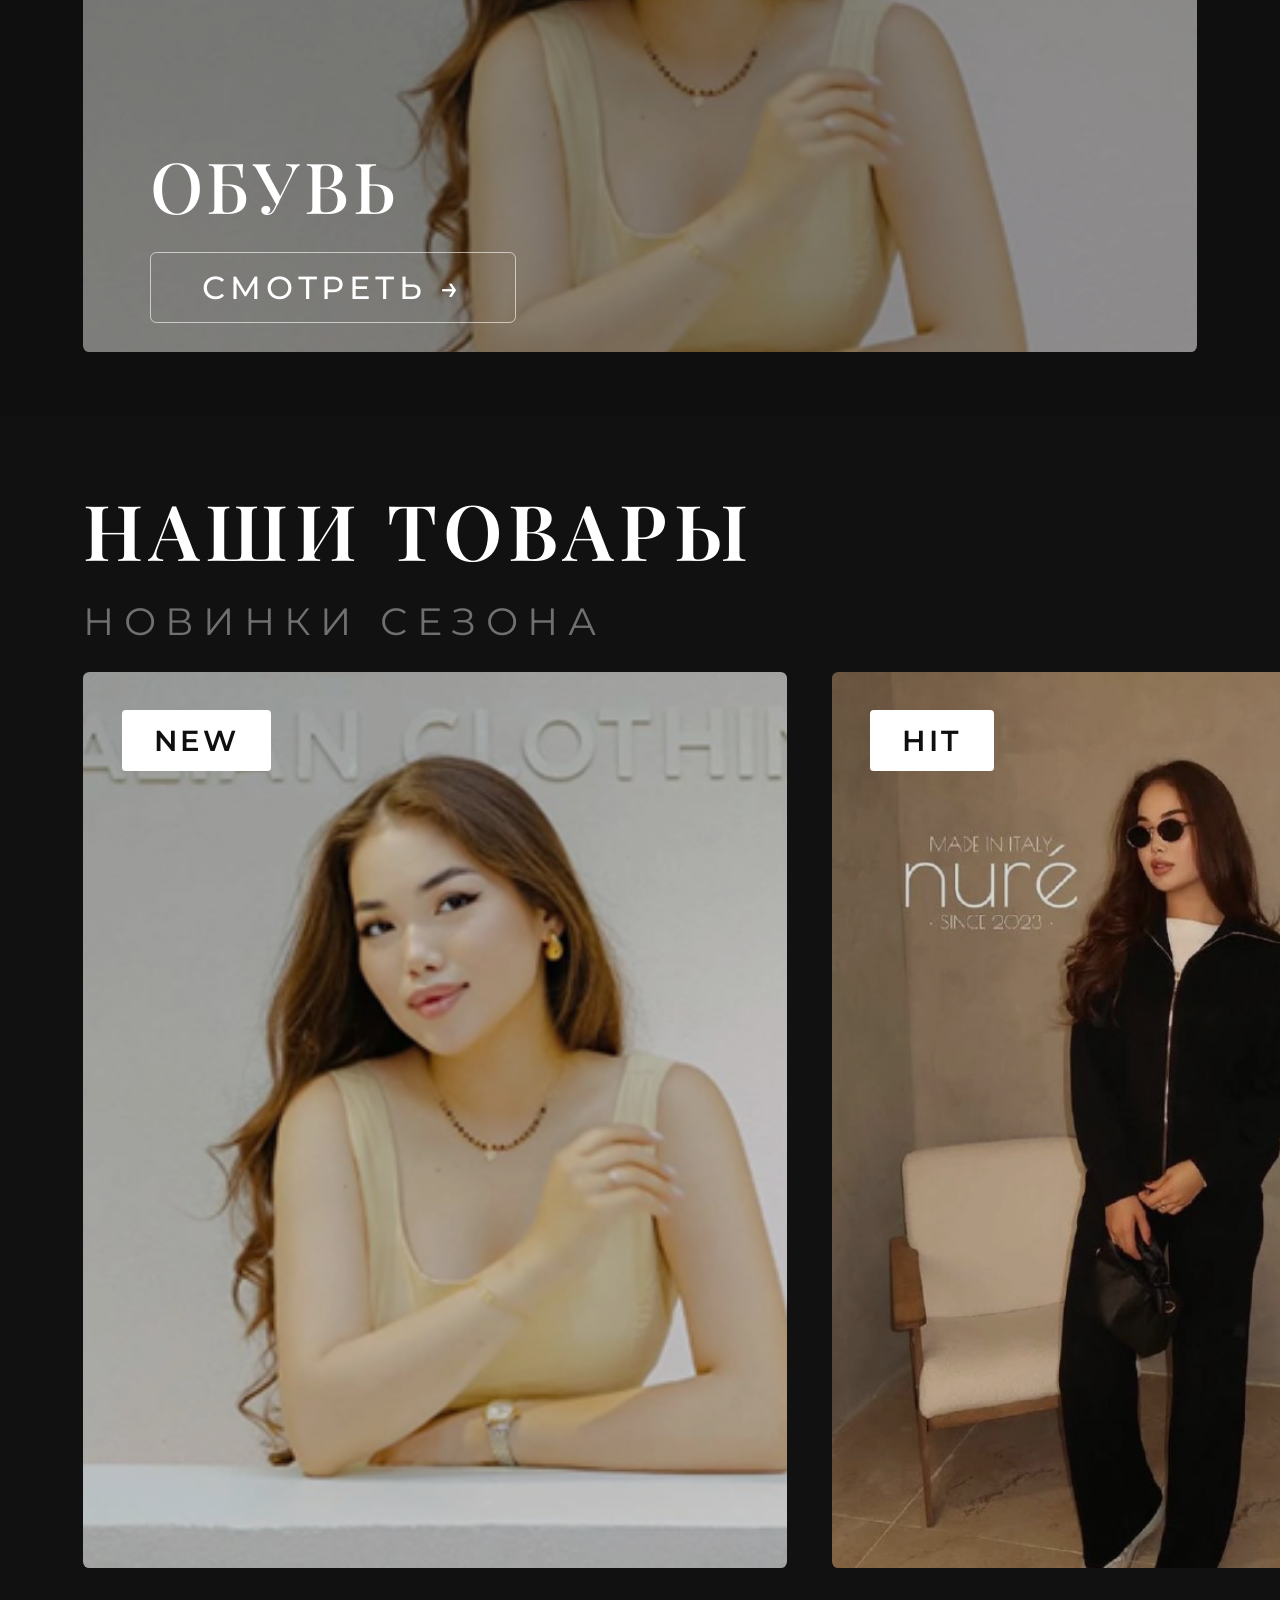
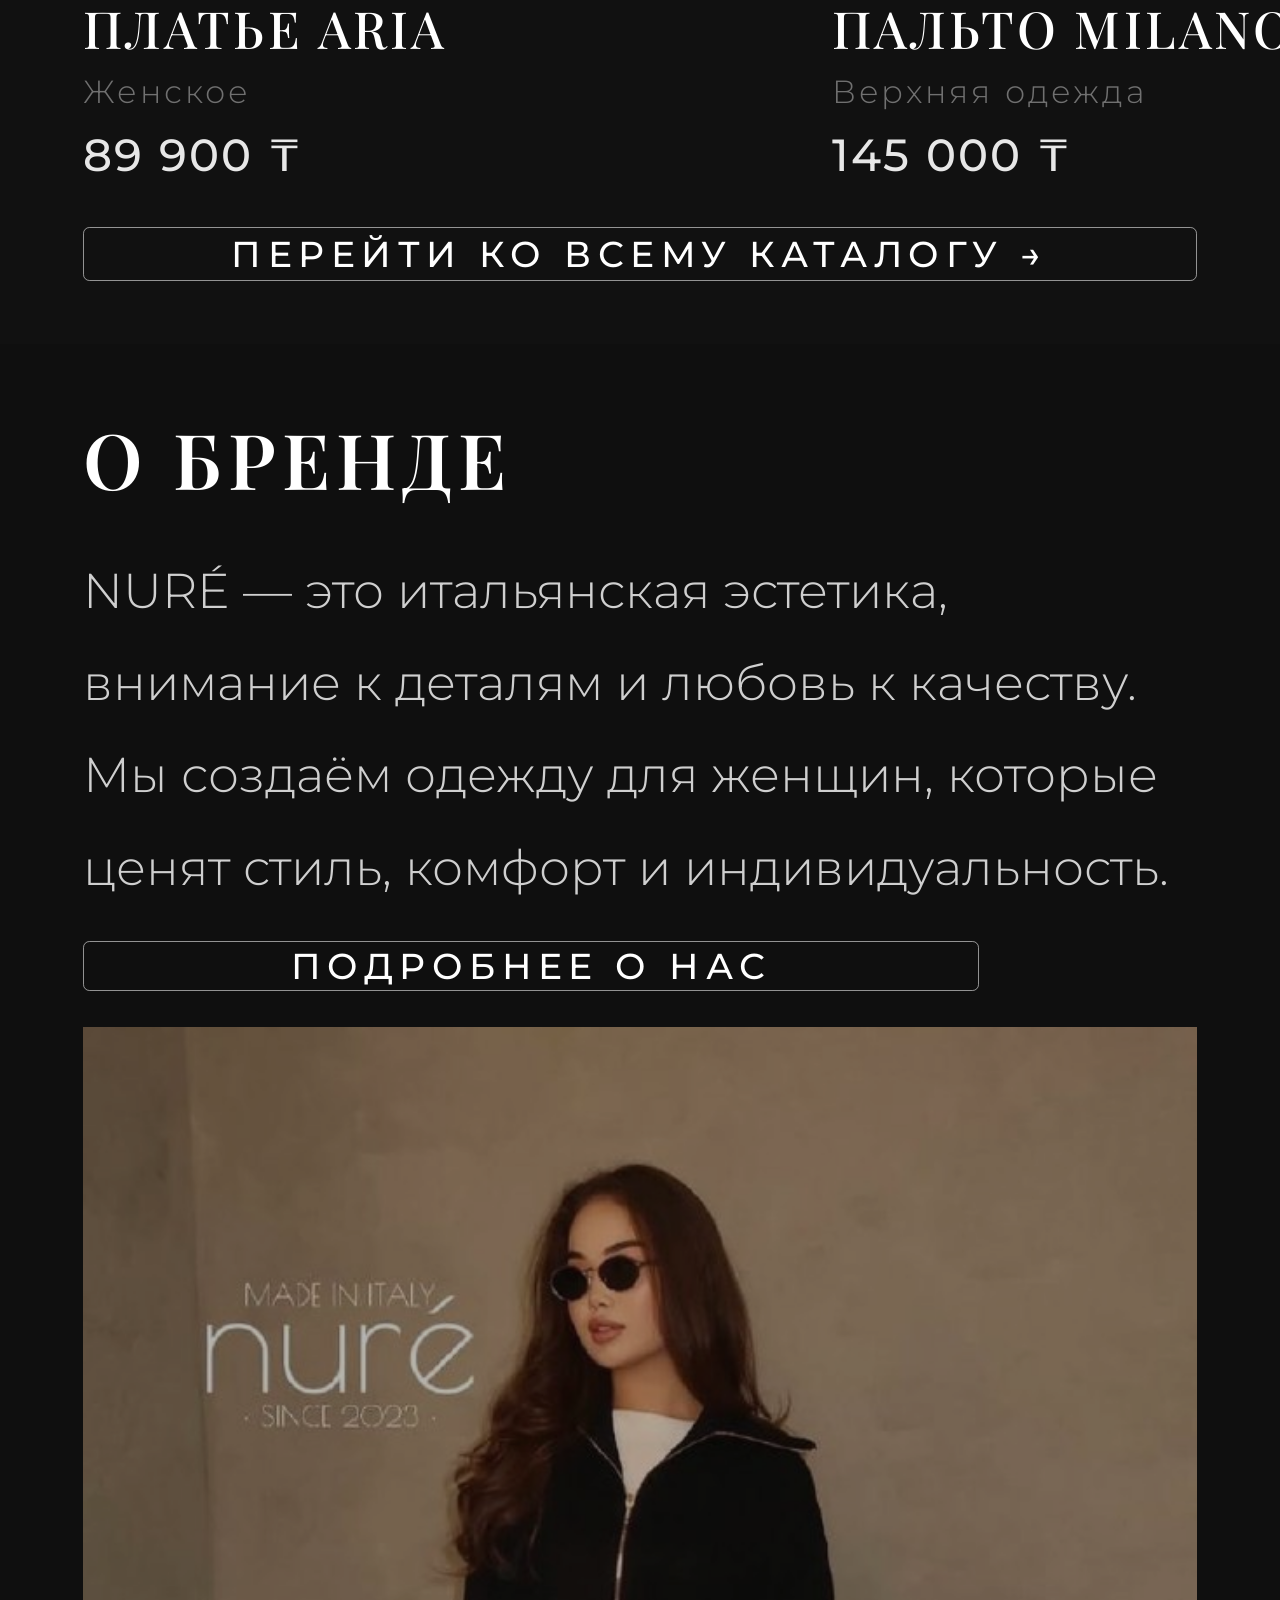
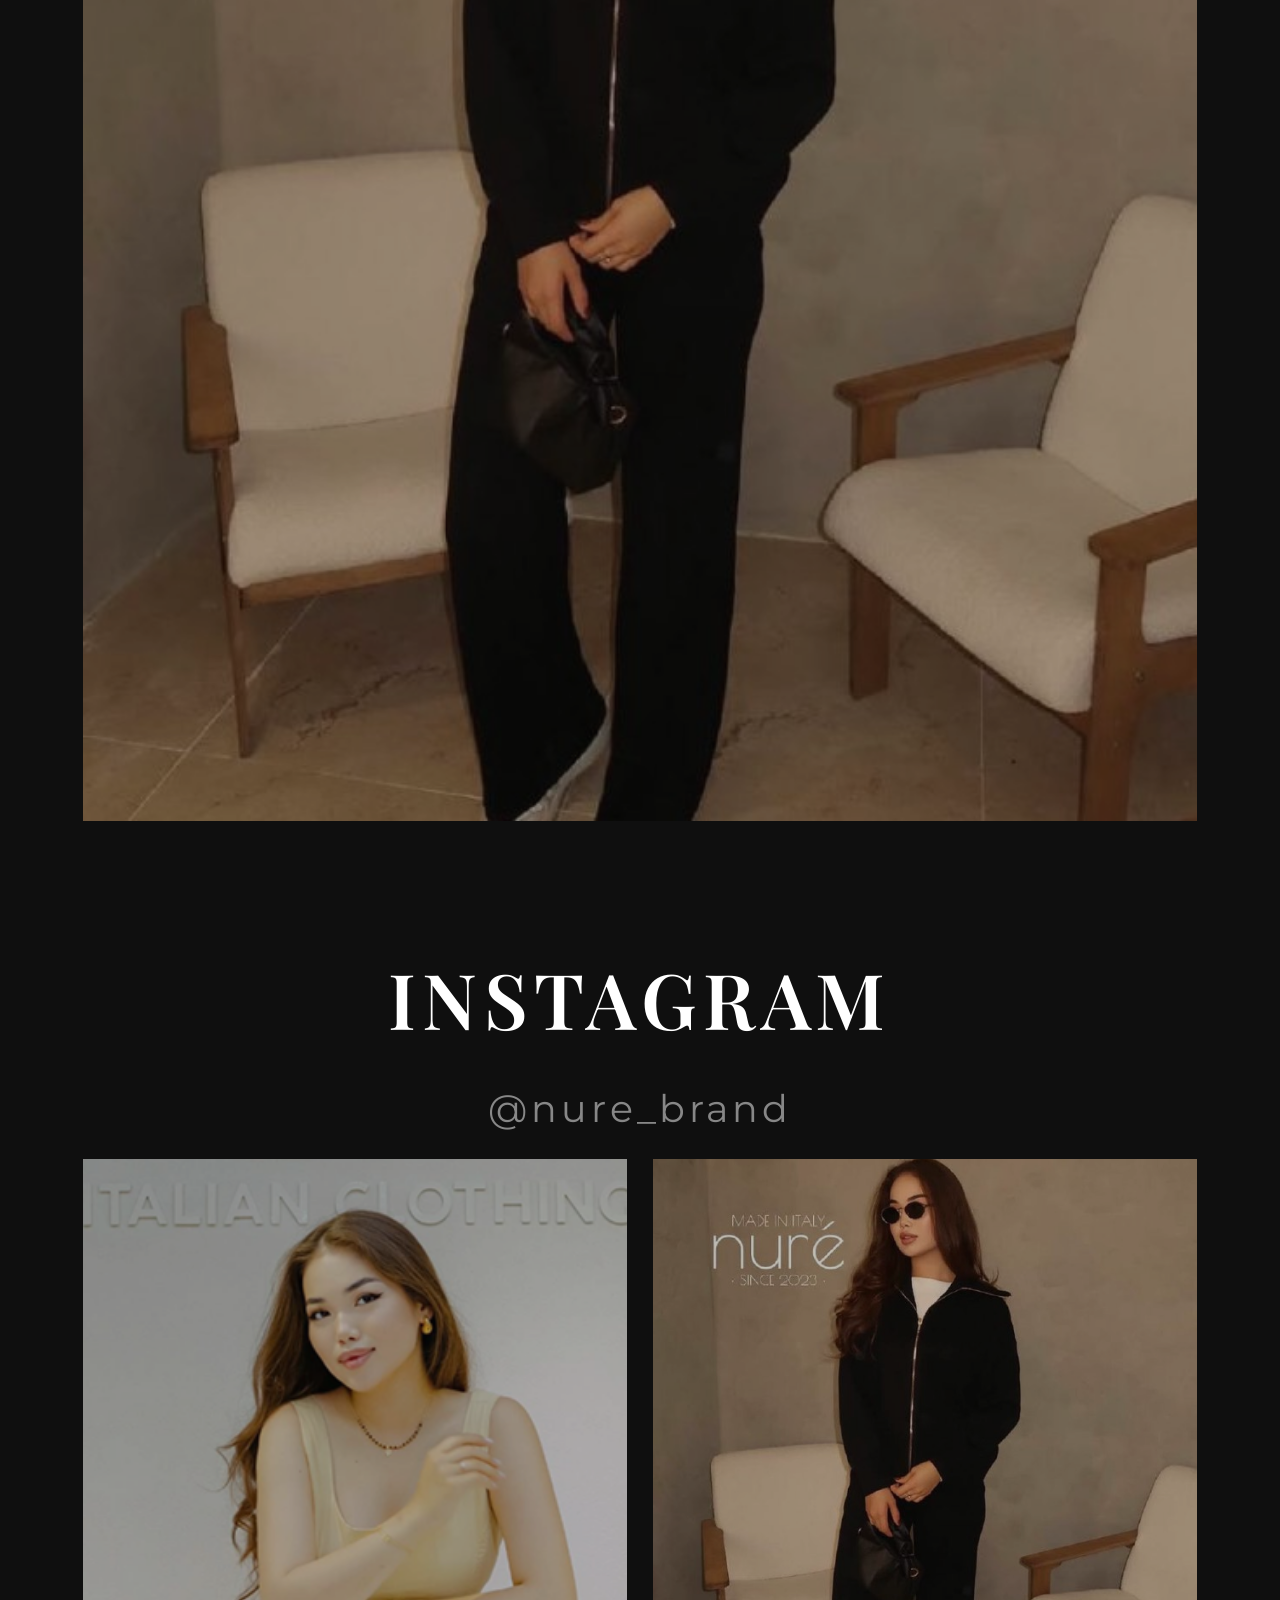
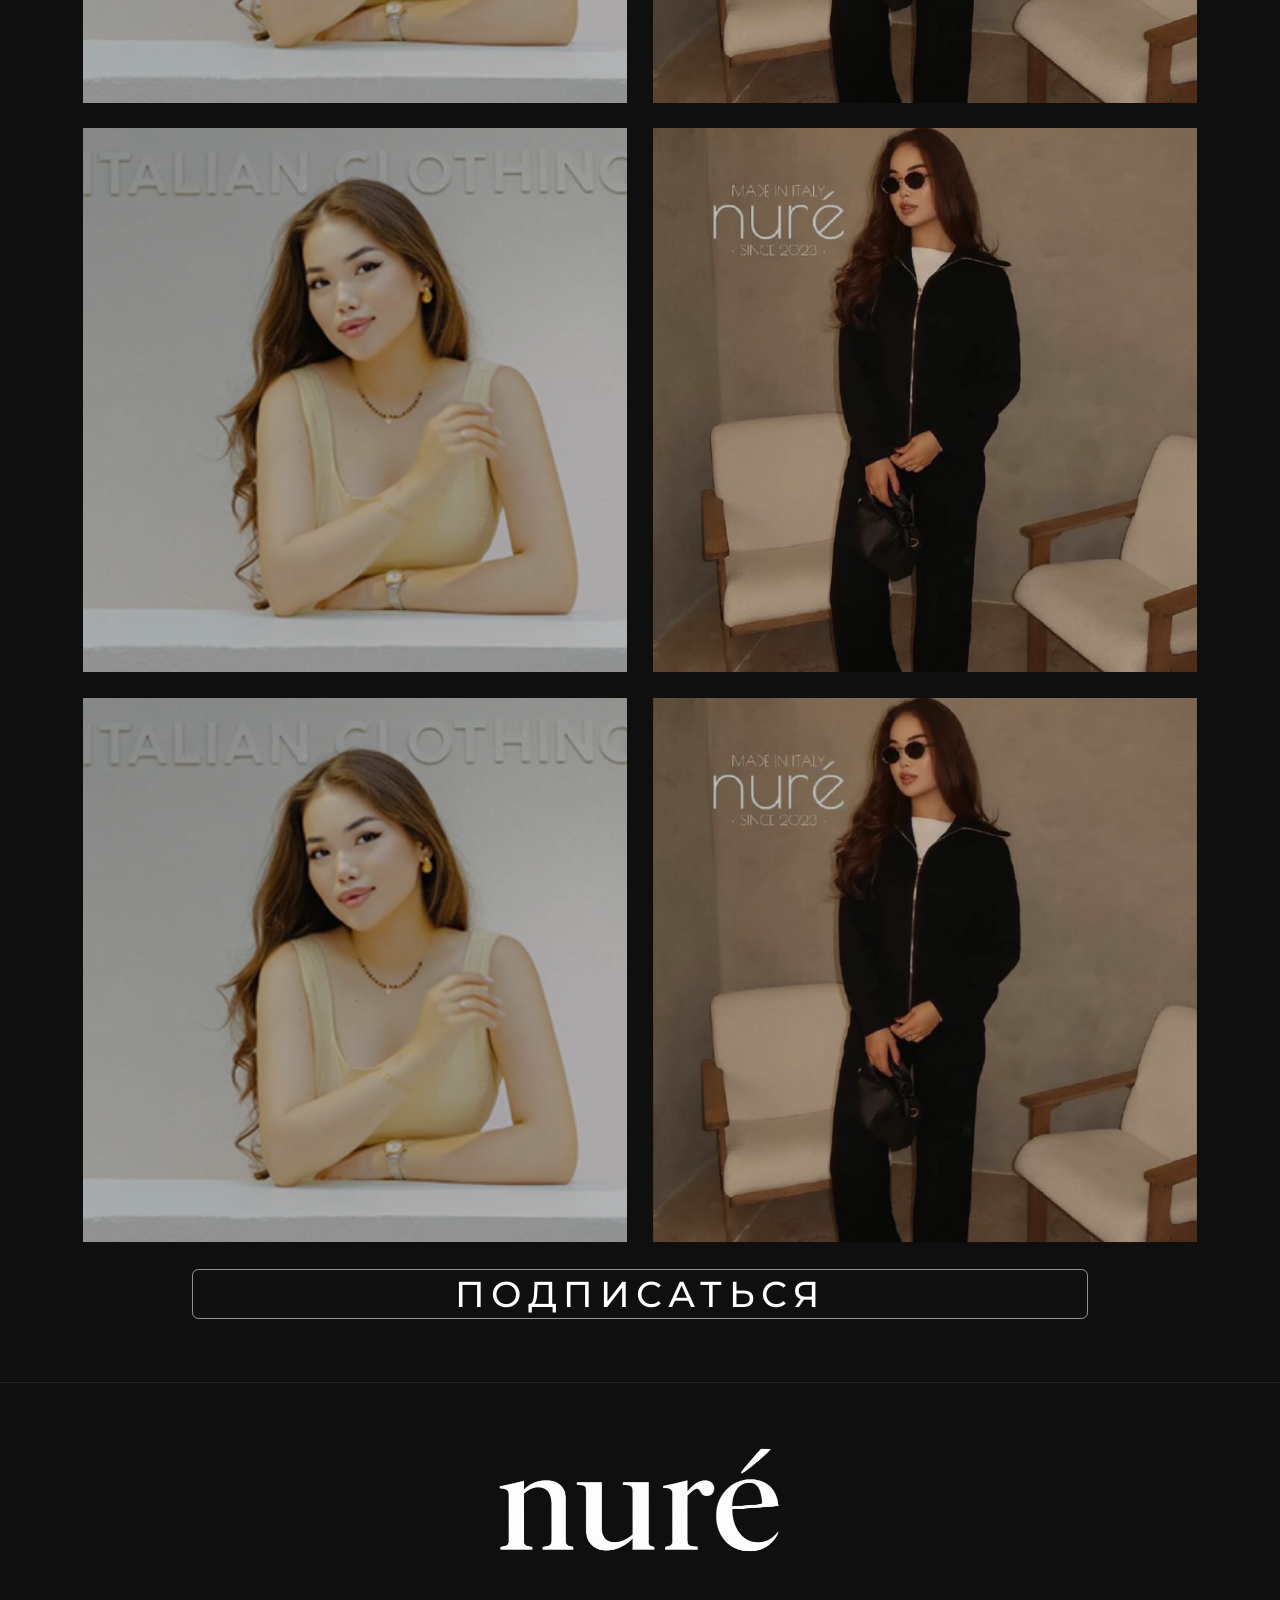
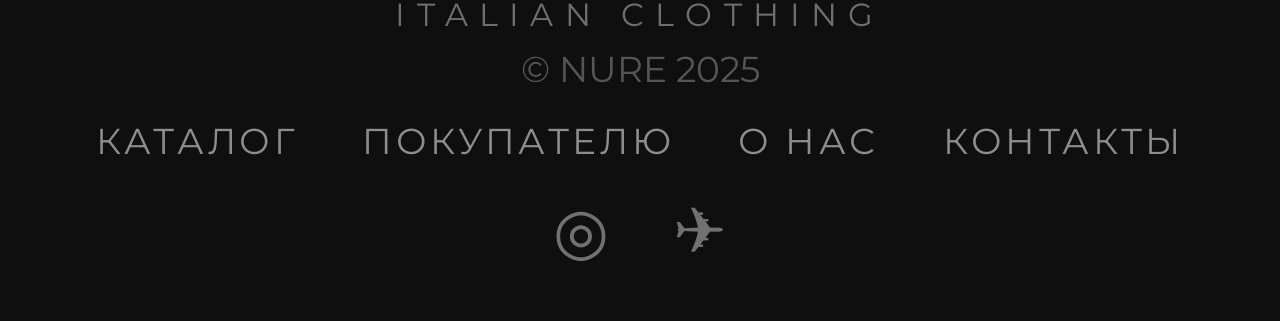
==== commit a38c395a: "Add files via upload" ====
--- a/index.html
+++ b/index.html
@@ -694,5 +694,63 @@
 
 updateBadges();
 </script>
+
+<!-- ═══ GSAP — лёгкие анимации появления (только главная страница) ═══ -->
+<script src="libs/gsap/gsap.min.js"></script>
+<script src="libs/gsap/ScrollTrigger.min.js"></script>
+<script>
+(function () {
+    if (typeof gsap === 'undefined') return;
+    gsap.registerPlugin(ScrollTrigger);
+
+    const reduceMotion = window.matchMedia('(prefers-reduced-motion: reduce)').matches;
+    if (reduceMotion) return; // у человека отключены анимации — оставляем всё как есть
+
+    /* ── ВХОД: HEADER + HERO (при загрузке страницы) ── */
+    gsap.set('.header', { opacity: 0, y: -16 });
+    gsap.set('.hero-content img', { opacity: 0, y: 22, scale: 0.96 });
+    gsap.set('.hero-sub1, .hero-sub', { opacity: 0, y: 14 });
+    gsap.set('.scroll-hint', { opacity: 0, y: 10 });
+
+    gsap.timeline({ defaults: { ease: 'power2.out' } })
+        .to('.header', { opacity: 1, y: 0, duration: 0.7 })
+        .to('.hero-content img', { opacity: 1, y: 0, scale: 1, duration: 0.9, ease: 'power3.out' }, '-=0.35')
+        .to('.hero-sub1', { opacity: 1, y: 0, duration: 0.6 }, '-=0.5')
+        .to('.hero-sub', { opacity: 1, y: 0, duration: 0.6 }, '-=0.4')
+        .to('.scroll-hint', { opacity: 1, y: 0, duration: 0.6 }, '-=0.3');
+
+    /* ── ПОЯВЛЕНИЕ СЕКЦИЙ ПРИ СКРОЛЛЕ ── */
+    // gsap.from() сам подхватывает финальные значения (в т.ч. opacity из CSS), поэтому ничего не "перебивает" текущий дизайн
+    function reveal(selector, trigger, opts = {}) {
+        const els = gsap.utils.toArray(selector);
+        if (!els.length) return;
+        gsap.from(els, {
+            opacity: 0,
+            y: opts.y ?? 28,
+            duration: opts.duration ?? 0.8,
+            ease: 'power2.out',
+            stagger: opts.stagger ?? 0,
+            scrollTrigger: {
+                trigger,
+                start: opts.start ?? 'top 85%',
+                toggleActions: 'play none none none', // проигрывается один раз
+            },
+        });
+    }
+
+    reveal('.s-collection__title, .s-collection__sub, .s-collection__text, .s-collection .btn-outline', '.s-collection', { stagger: 0.12 });
+    reveal('.s-photo img', '.s-photo', { y: 0, duration: 1.1 });
+    reveal('.s-categories .section-title, .cat-item', '.s-categories', { y: 34, stagger: 0.14 });
+    reveal('.s-products__header > *', '.s-products', { y: 18, stagger: 0.1 });
+    reveal('.product-card', '.products-track', { y: 30, stagger: 0.1, start: 'top 90%' });
+    reveal('.s-about .section-title, .s-about__text, .s-about .btn-outline, .s-about__photo', '.s-about', { y: 28, stagger: 0.12 });
+    reveal('.s-instagram .section-title, .s-instagram__handle, .s-instagram .btn-outline', '.s-instagram', { y: 20, stagger: 0.1 });
+    reveal('.insta-grid img', '.insta-grid', { y: 22, stagger: 0.07, start: 'top 88%' });
+    reveal('.footer > *', '.footer', { y: 20, stagger: 0.08, start: 'top 92%' });
+
+    // пересчёт позиций после полной подгрузки изображений/видео, чтобы триггеры срабатывали в нужных местах
+    window.addEventListener('load', () => ScrollTrigger.refresh());
+})();
+</script>
 </body>
 </html>
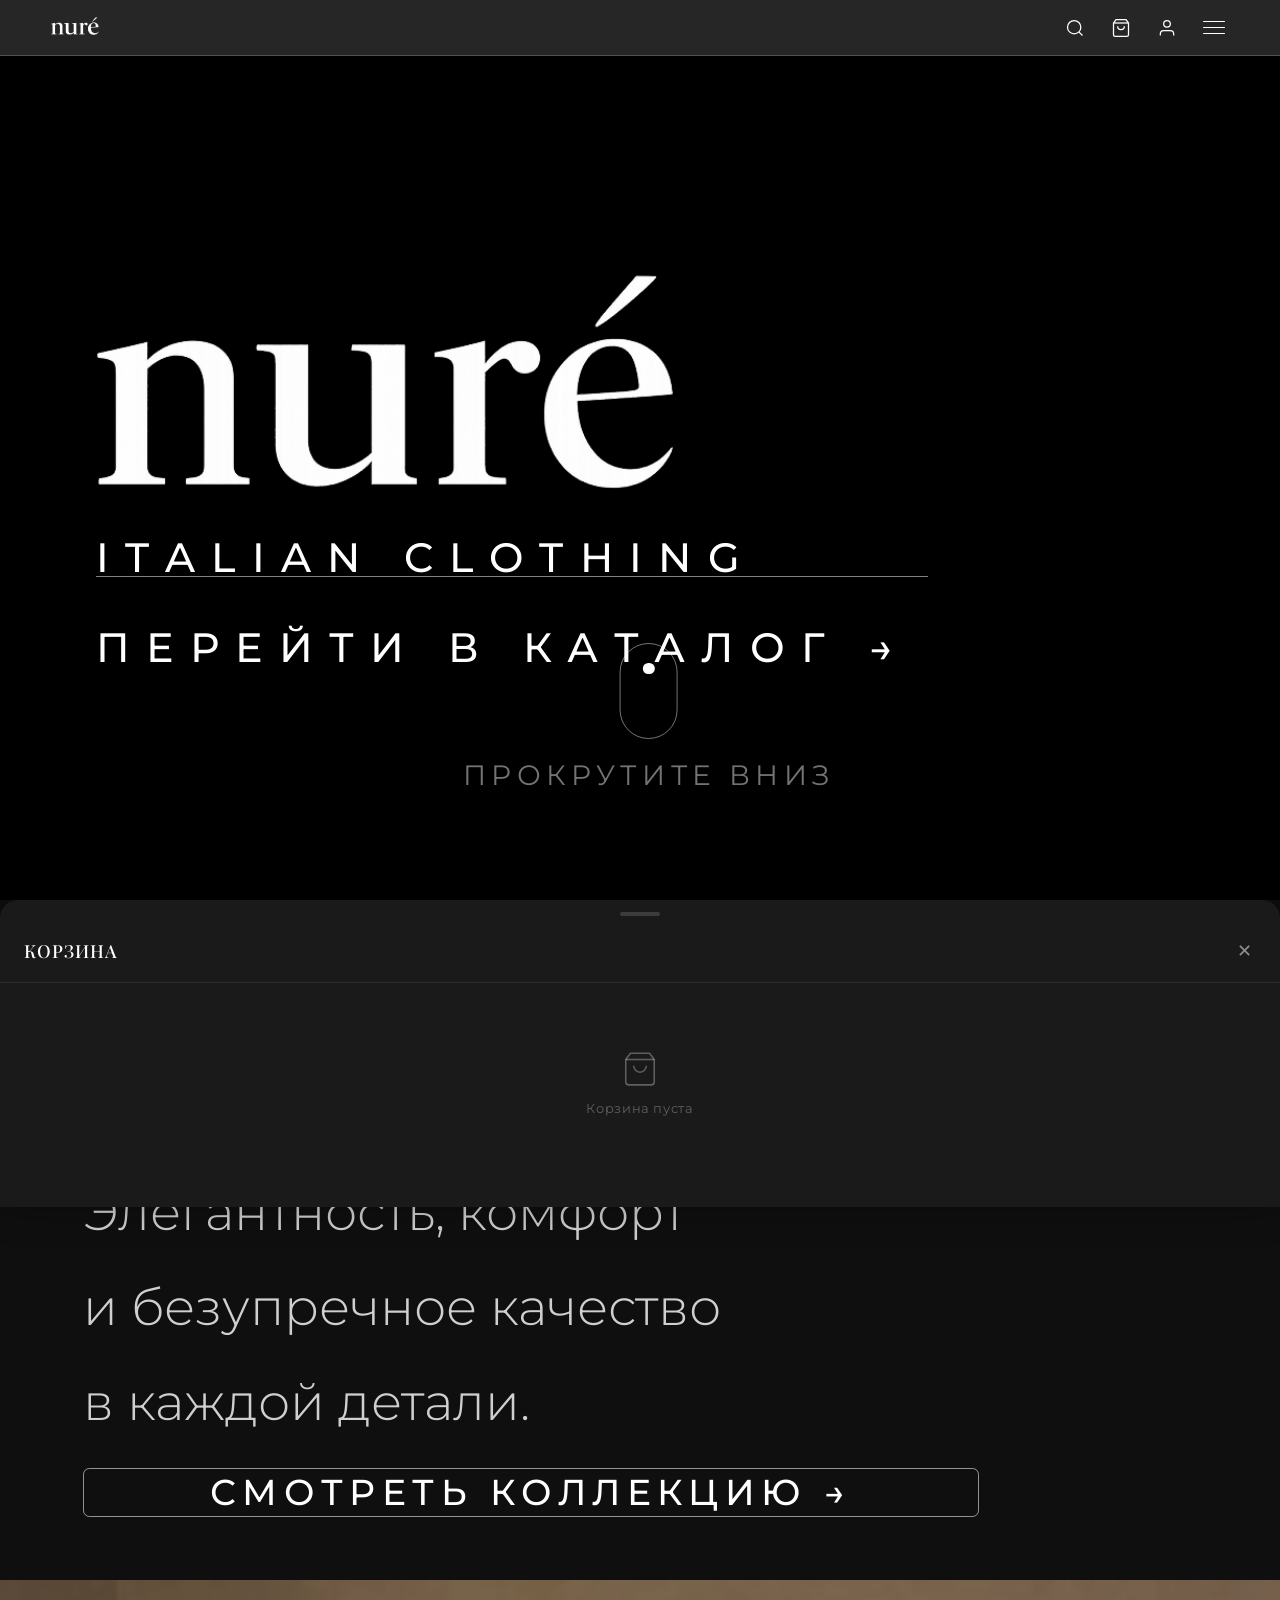
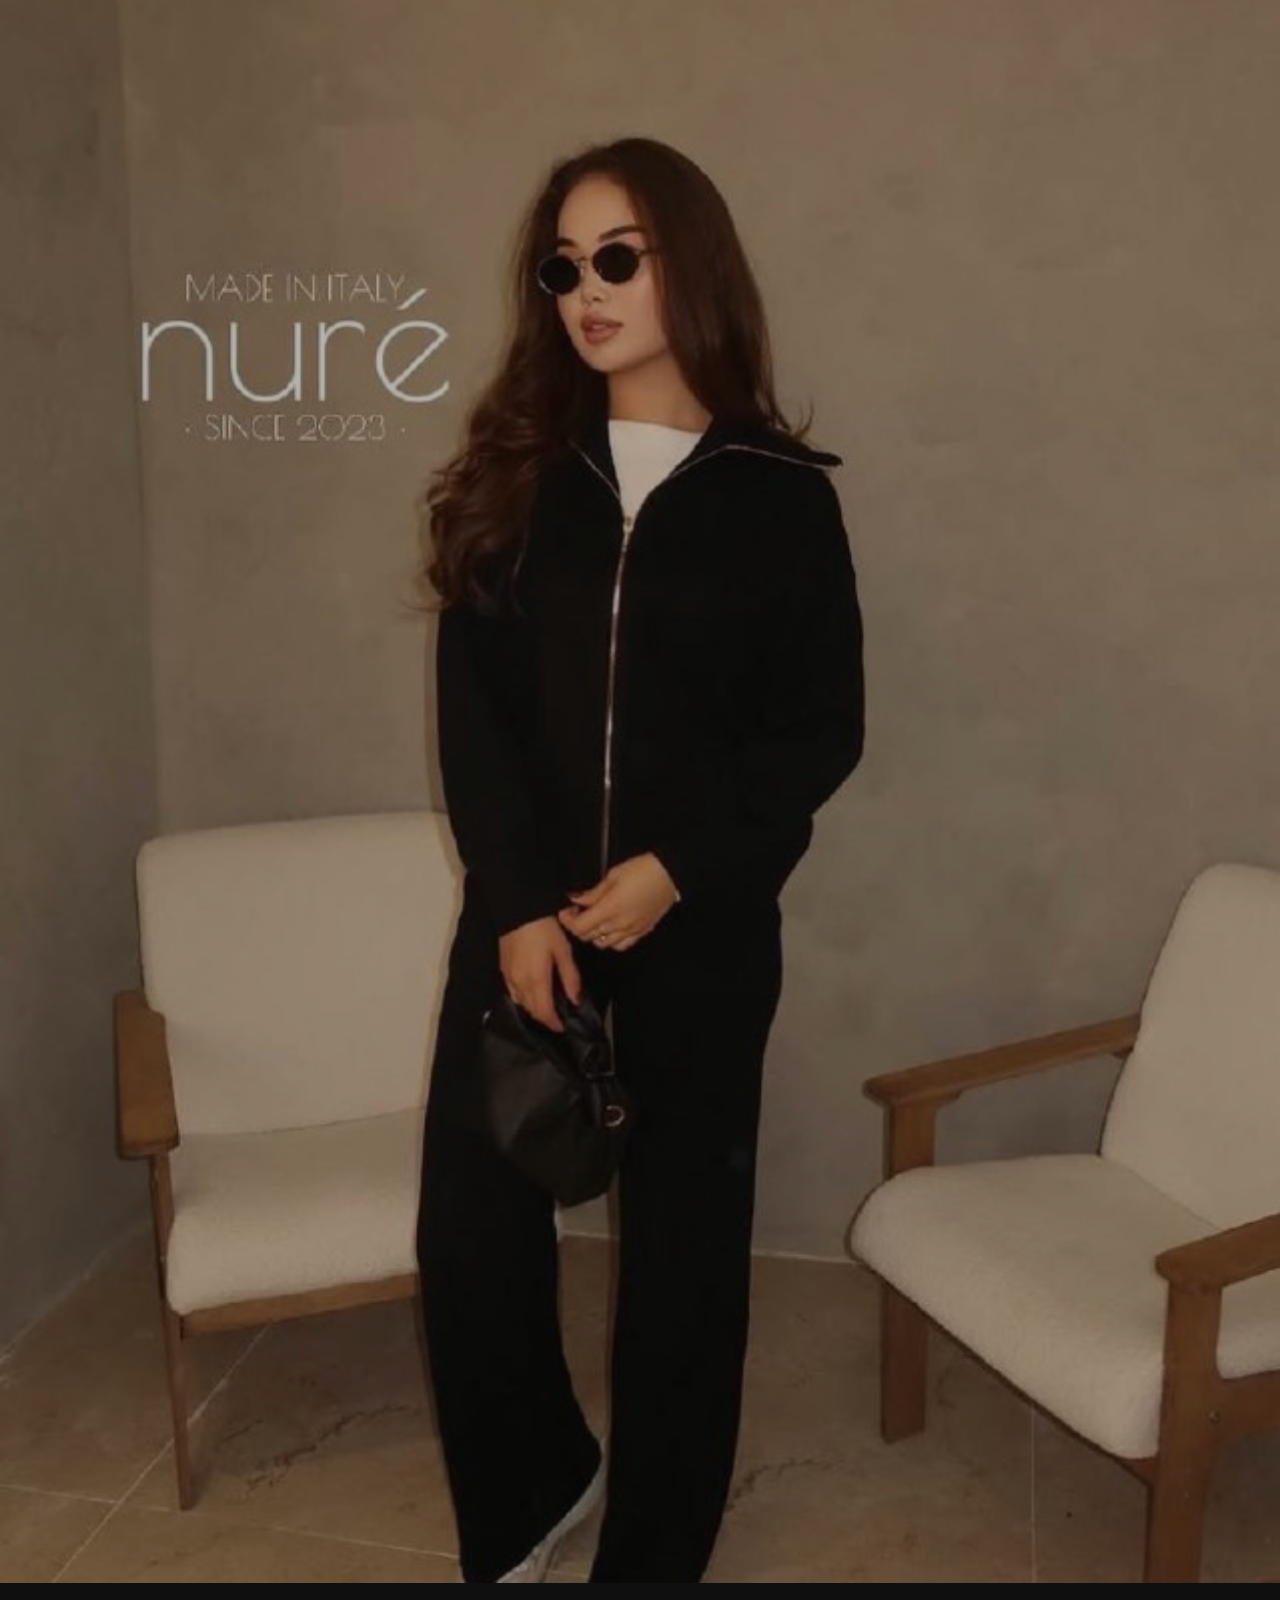
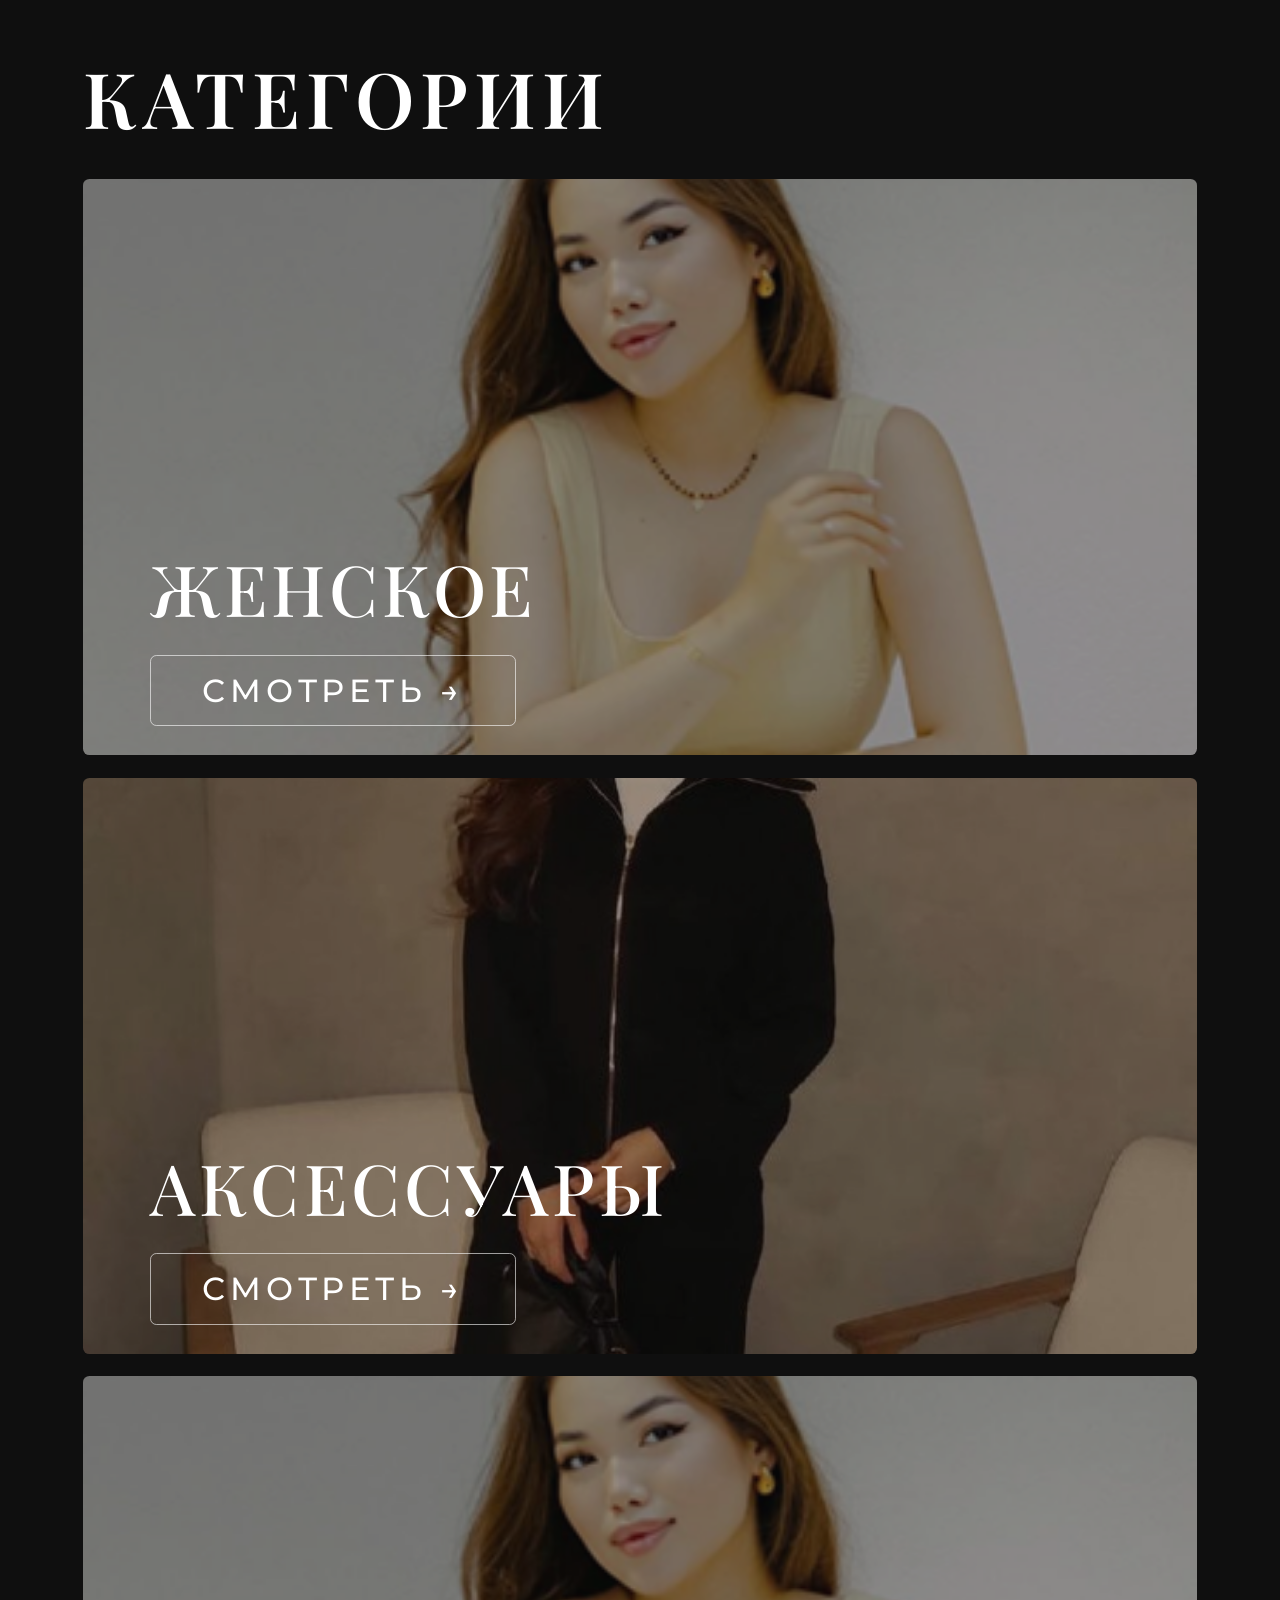
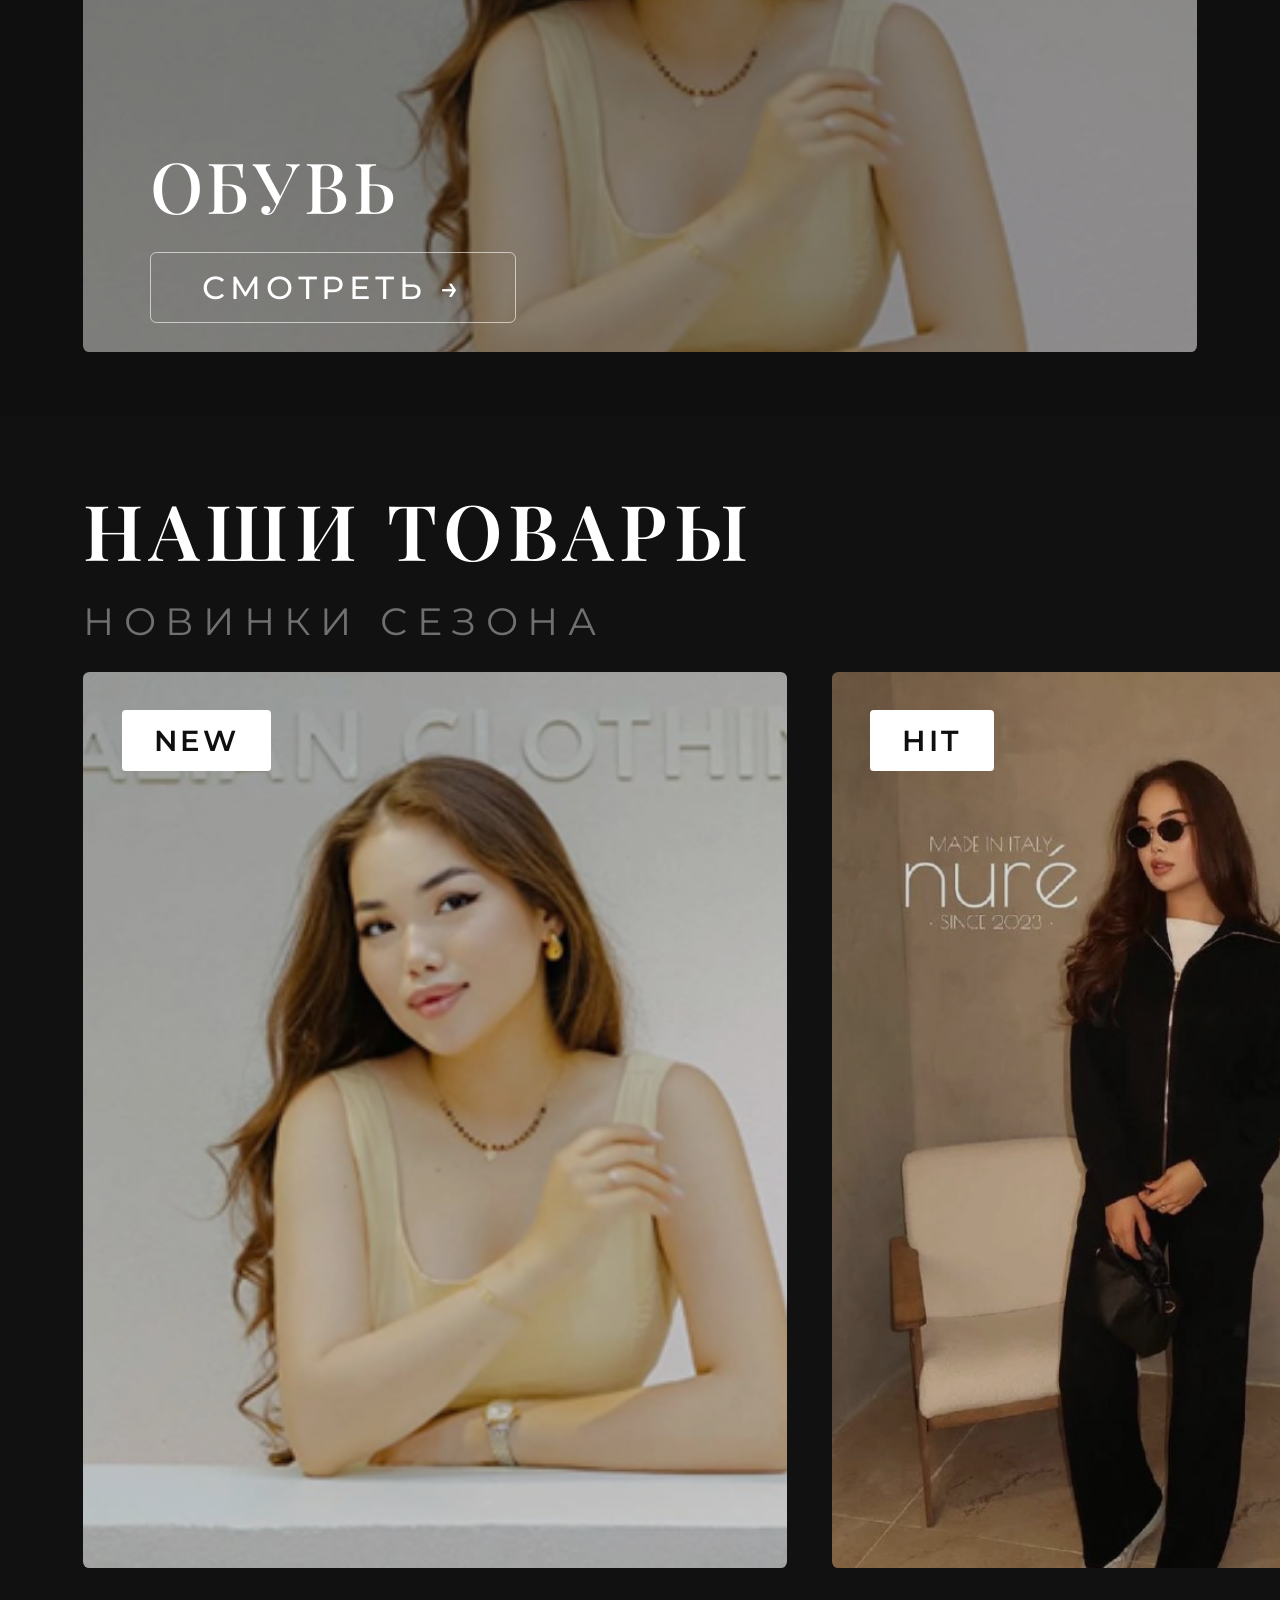
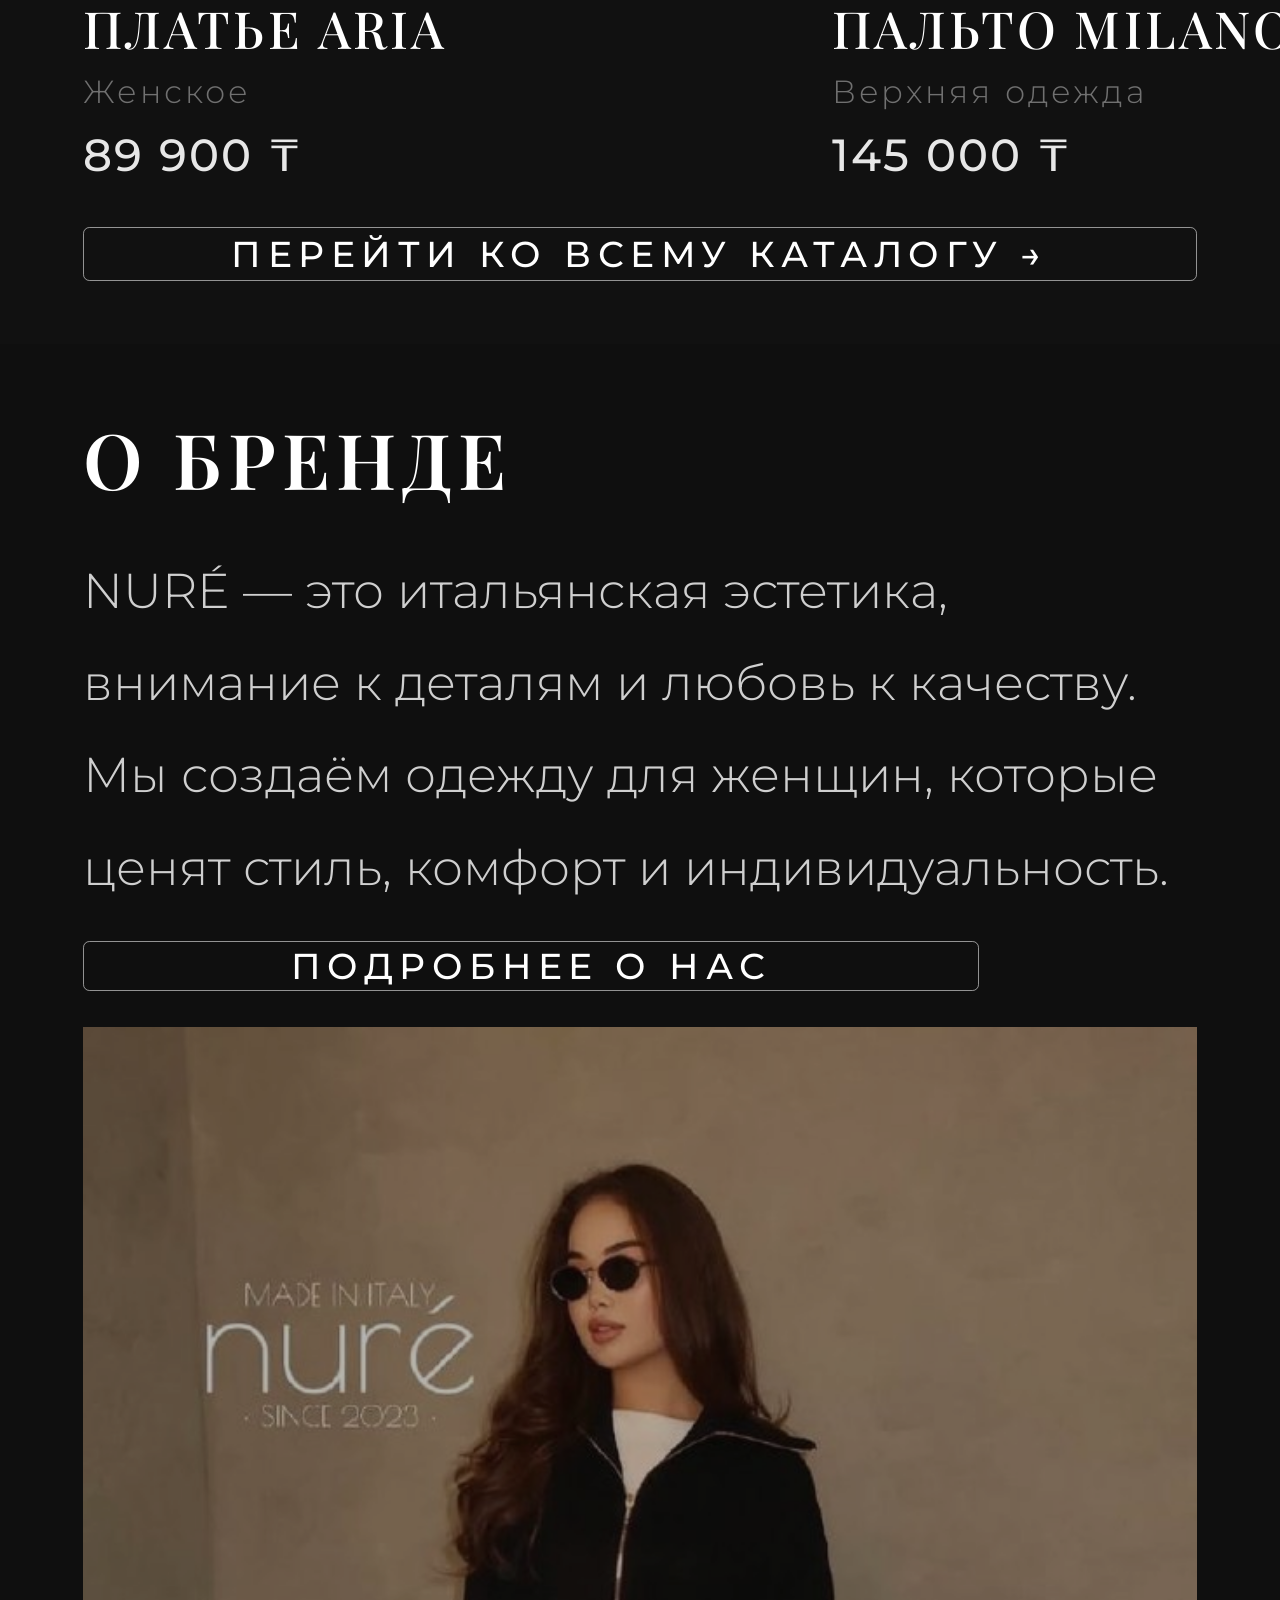
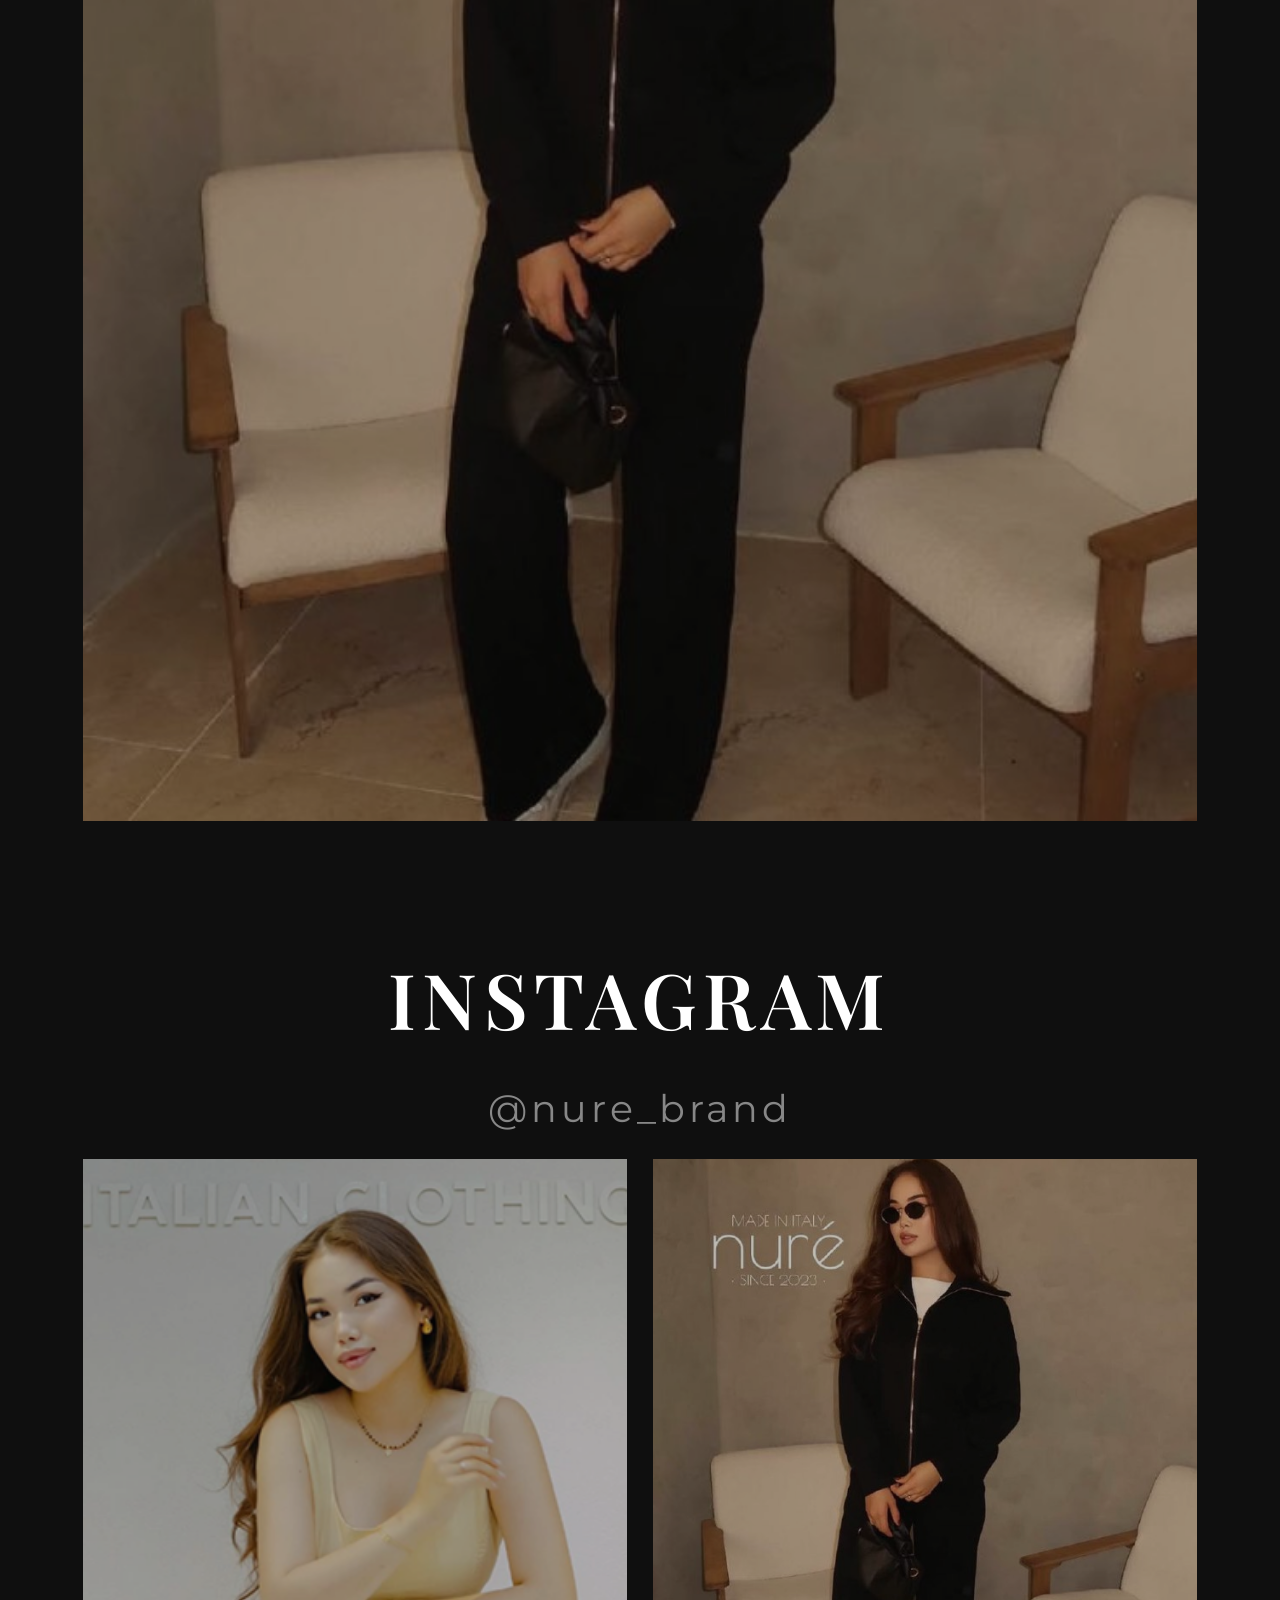
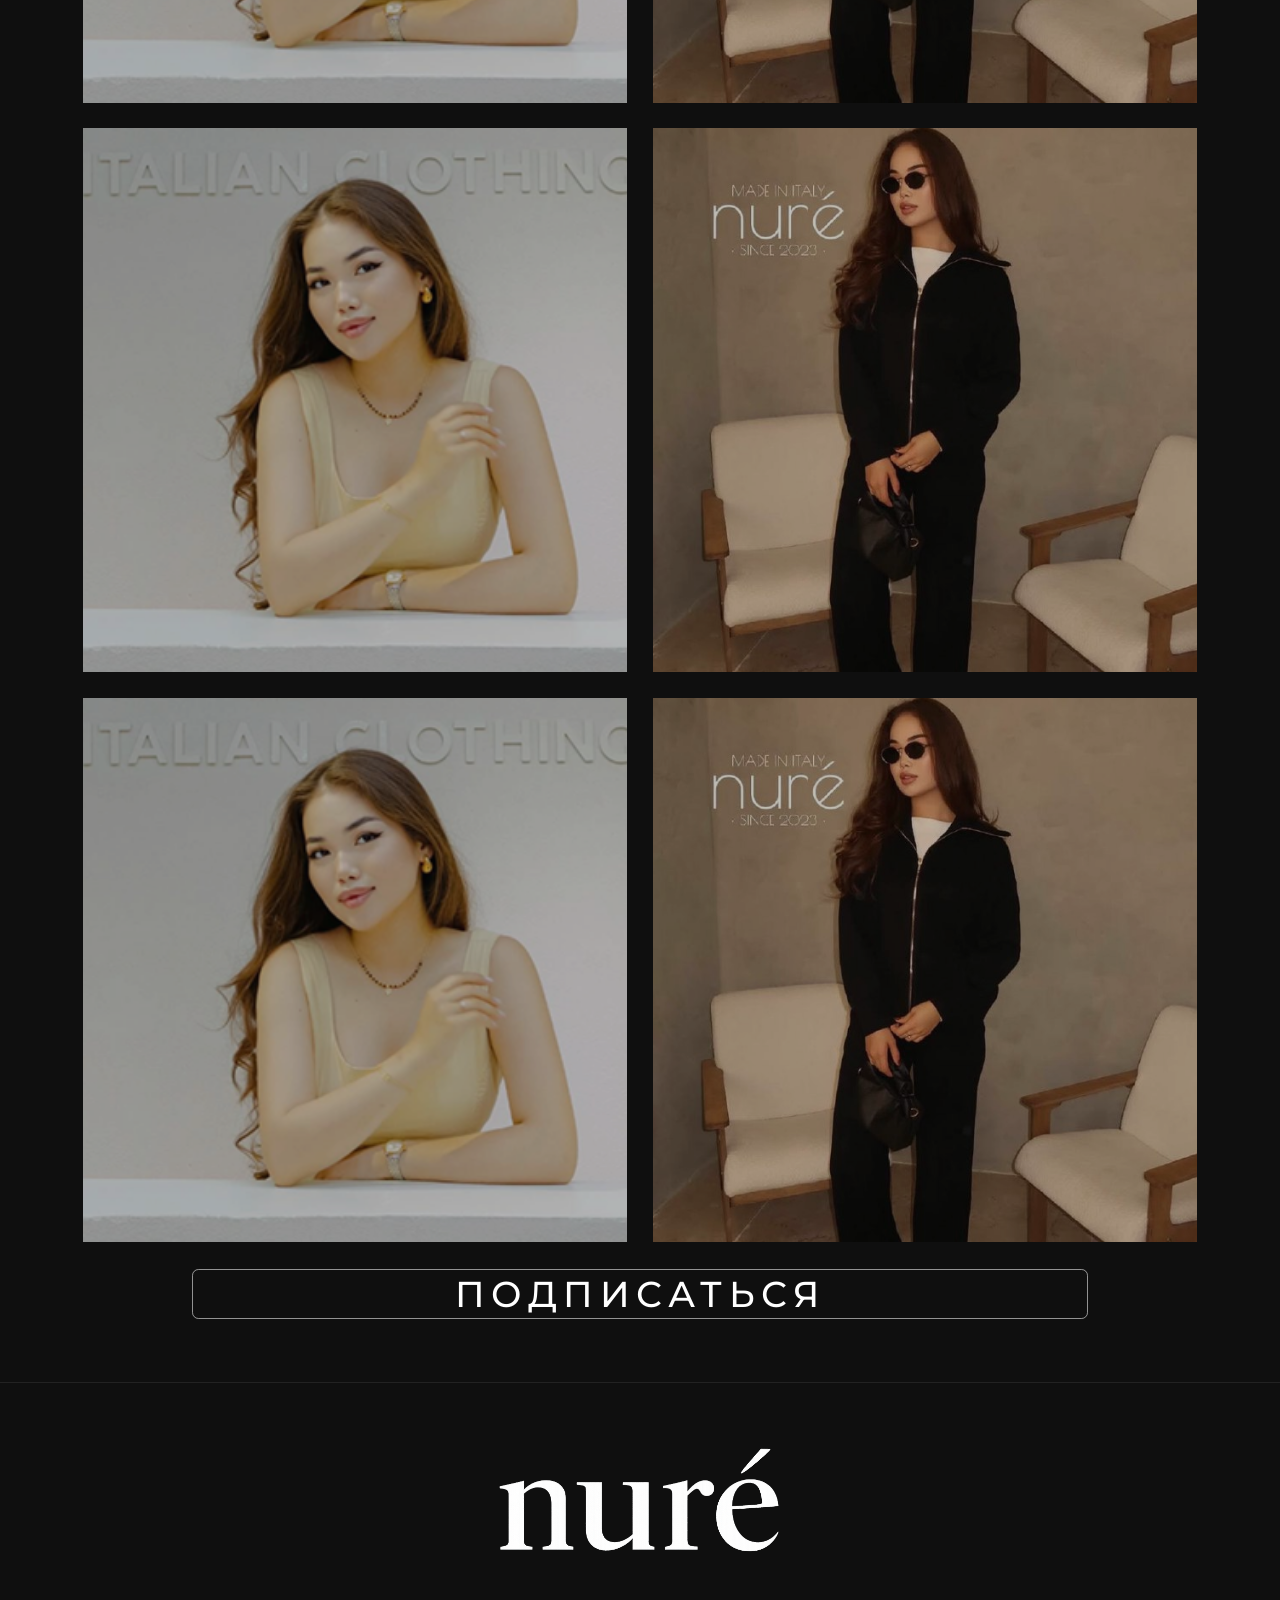
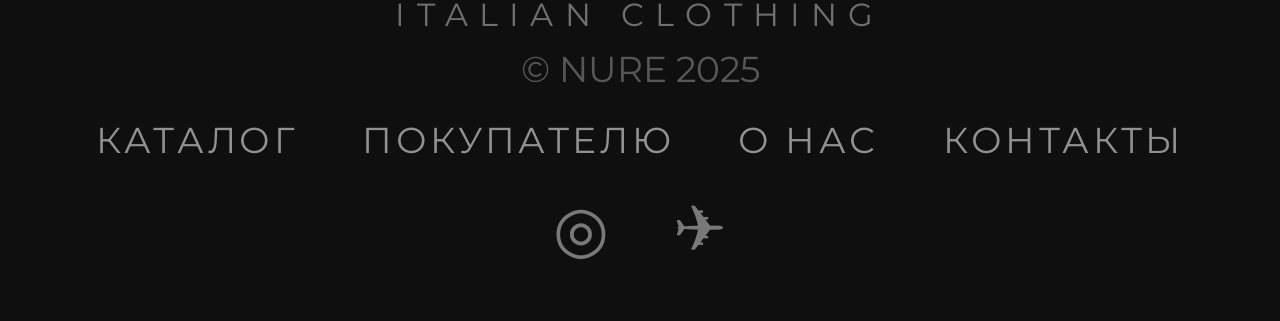
==== commit df1ca5f4: "Add files via upload" ====
--- a/index.html
+++ b/index.html
@@ -732,7 +732,7 @@
             stagger: opts.stagger ?? 0,
             scrollTrigger: {
                 trigger,
-                start: opts.start ?? 'top 85%',
+                start: opts.start ?? 'top 62%', // секция должна заметно войти в кадр, прежде чем сыграет анимация
                 toggleActions: 'play none none none', // проигрывается один раз
             },
         });
@@ -742,11 +742,11 @@
     reveal('.s-photo img', '.s-photo', { y: 0, duration: 1.1 });
     reveal('.s-categories .section-title, .cat-item', '.s-categories', { y: 34, stagger: 0.14 });
     reveal('.s-products__header > *', '.s-products', { y: 18, stagger: 0.1 });
-    reveal('.product-card', '.products-track', { y: 30, stagger: 0.1, start: 'top 90%' });
+    reveal('.product-card', '.products-track', { y: 30, stagger: 0.1, start: 'top 70%' });
     reveal('.s-about .section-title, .s-about__text, .s-about .btn-outline, .s-about__photo', '.s-about', { y: 28, stagger: 0.12 });
     reveal('.s-instagram .section-title, .s-instagram__handle, .s-instagram .btn-outline', '.s-instagram', { y: 20, stagger: 0.1 });
-    reveal('.insta-grid img', '.insta-grid', { y: 22, stagger: 0.07, start: 'top 88%' });
-    reveal('.footer > *', '.footer', { y: 20, stagger: 0.08, start: 'top 92%' });
+    reveal('.insta-grid img', '.insta-grid', { y: 22, stagger: 0.07, start: 'top 68%' });
+    reveal('.footer > *', '.footer', { y: 20, stagger: 0.08, start: 'top 78%' });
 
     // пересчёт позиций после полной подгрузки изображений/видео, чтобы триггеры срабатывали в нужных местах
     window.addEventListener('load', () => ScrollTrigger.refresh());
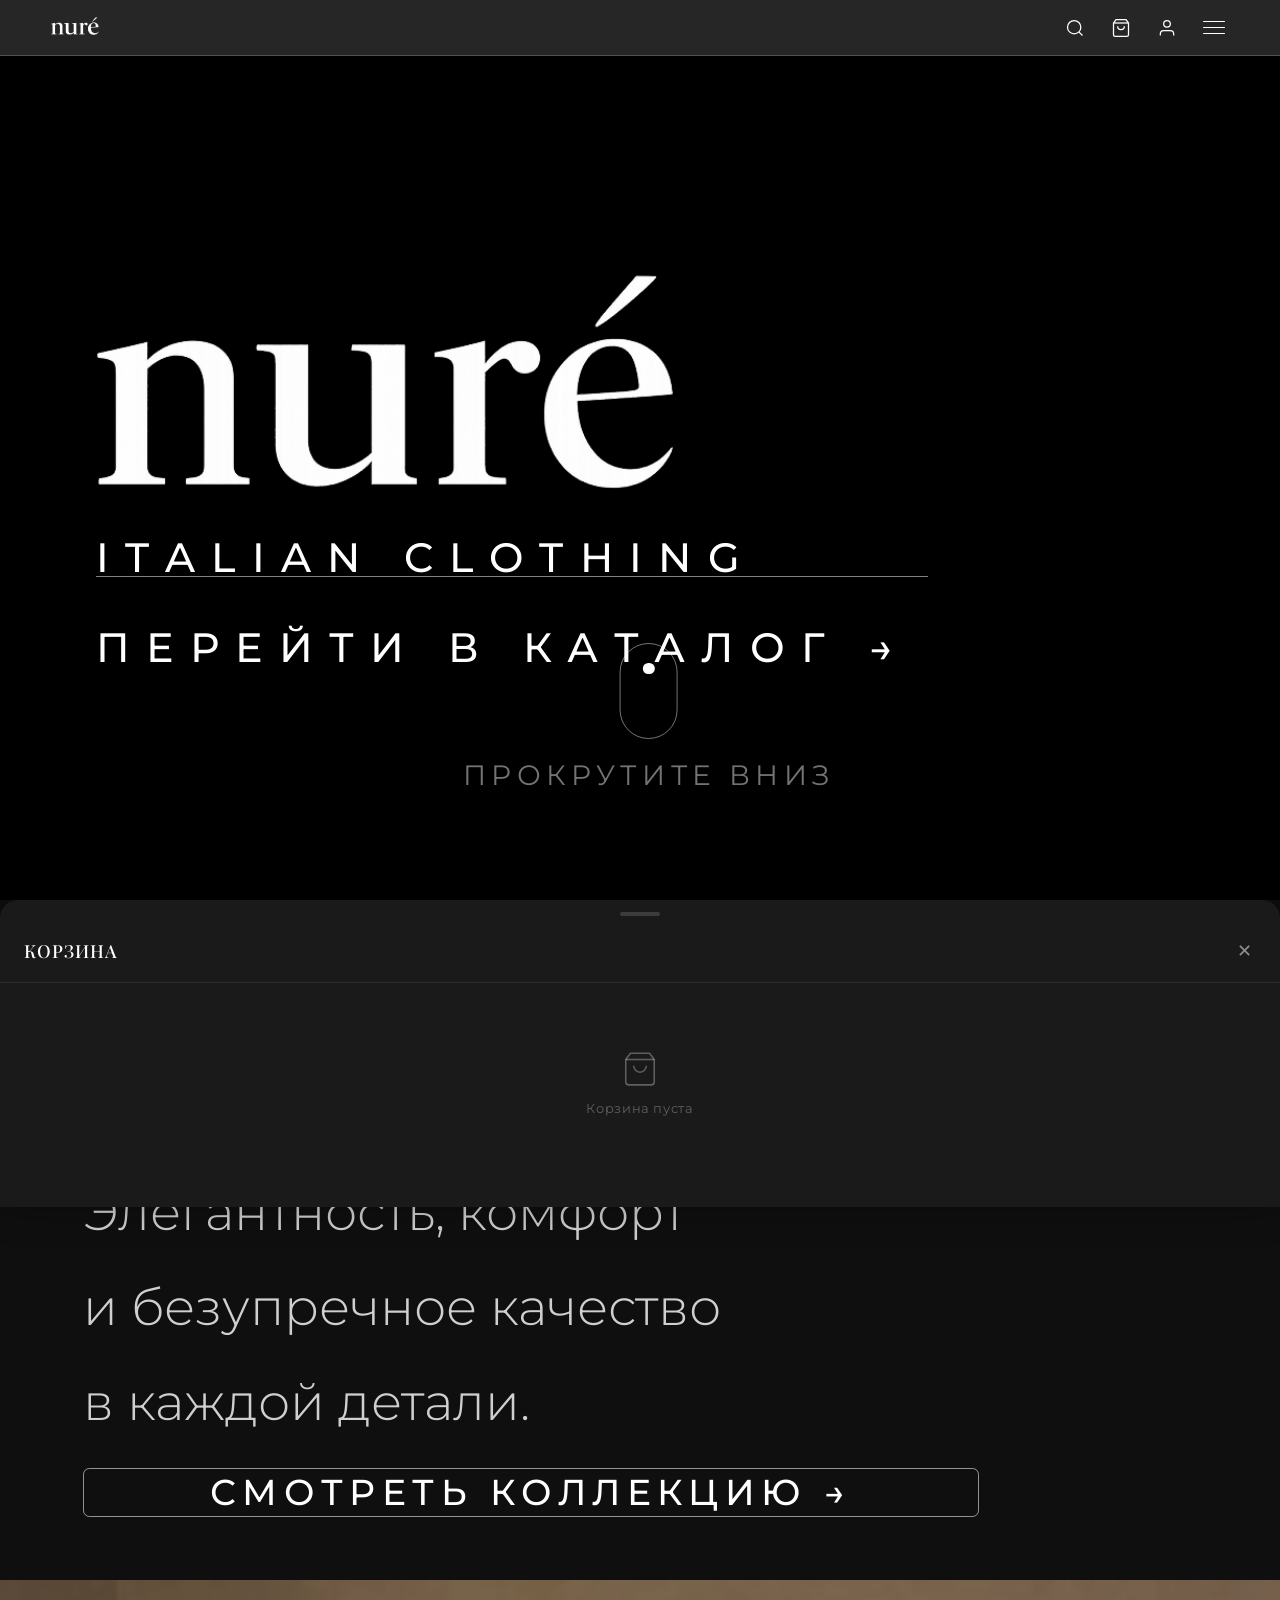
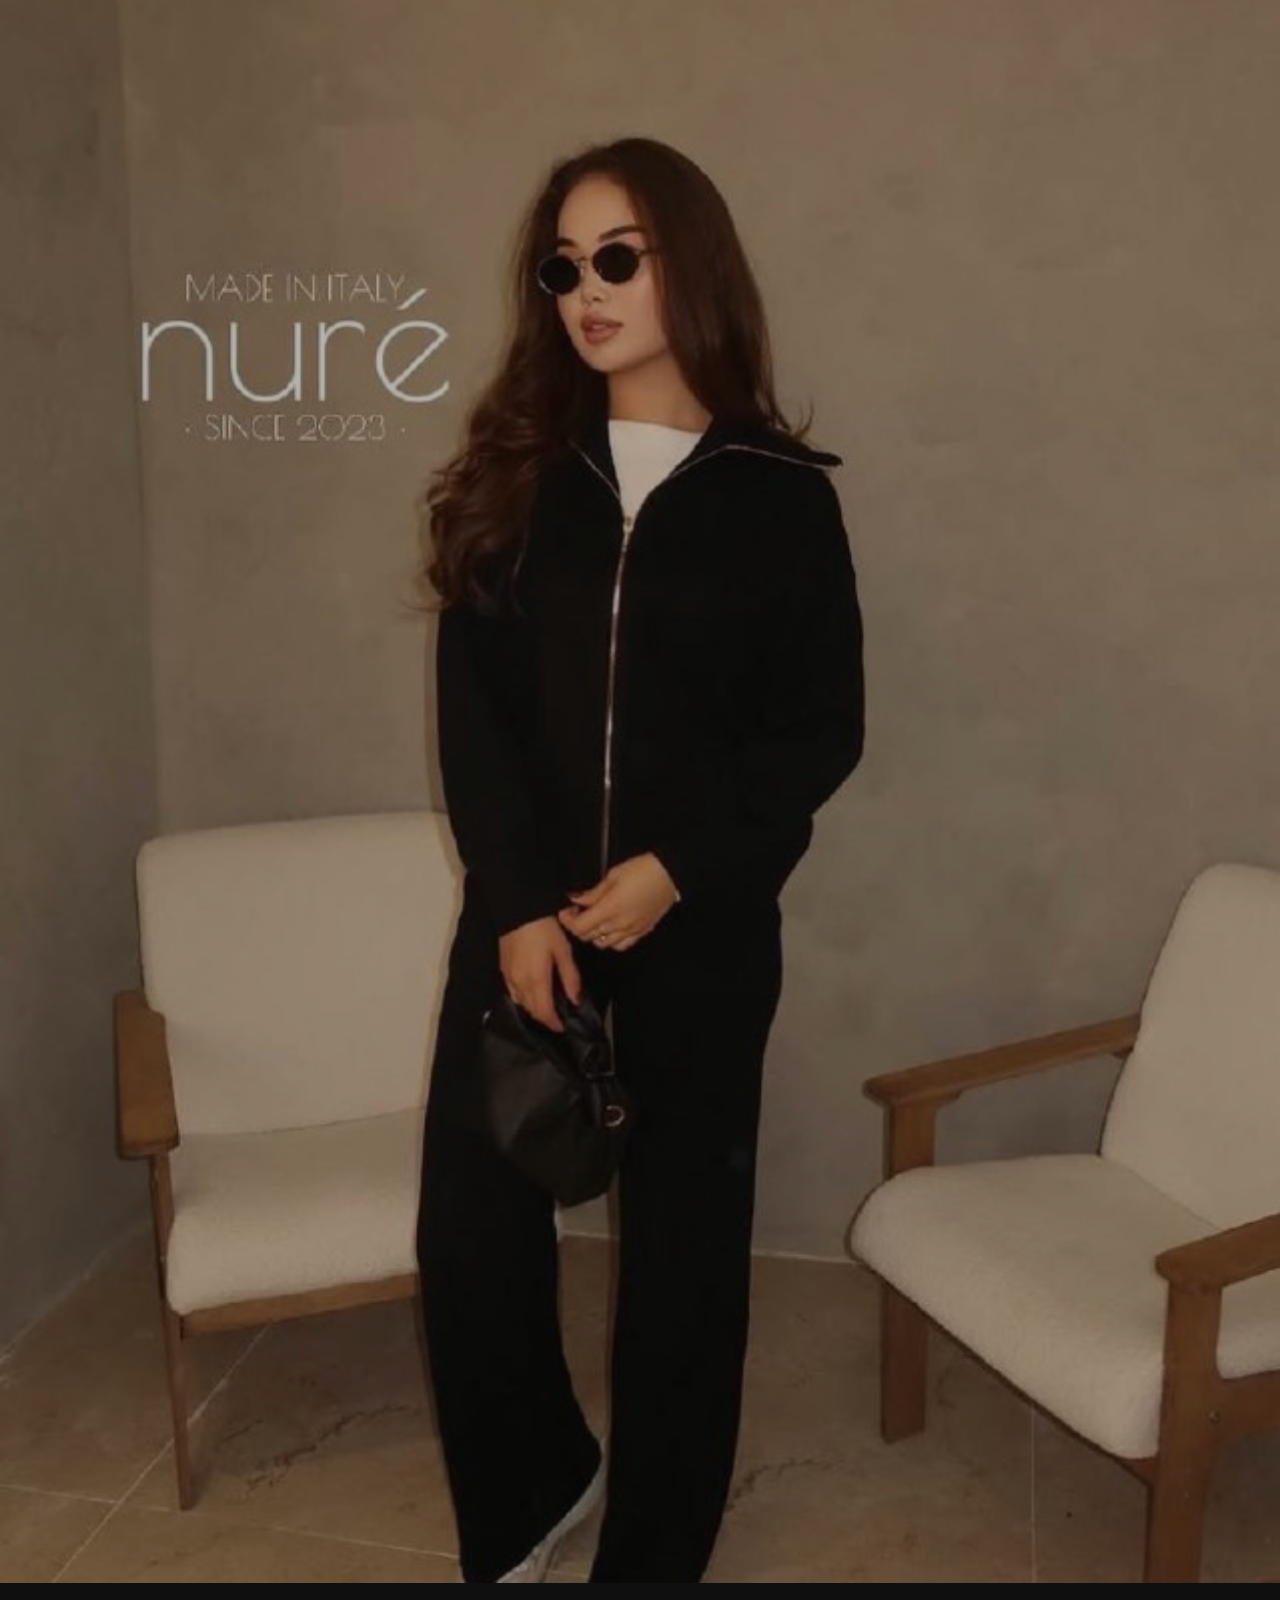
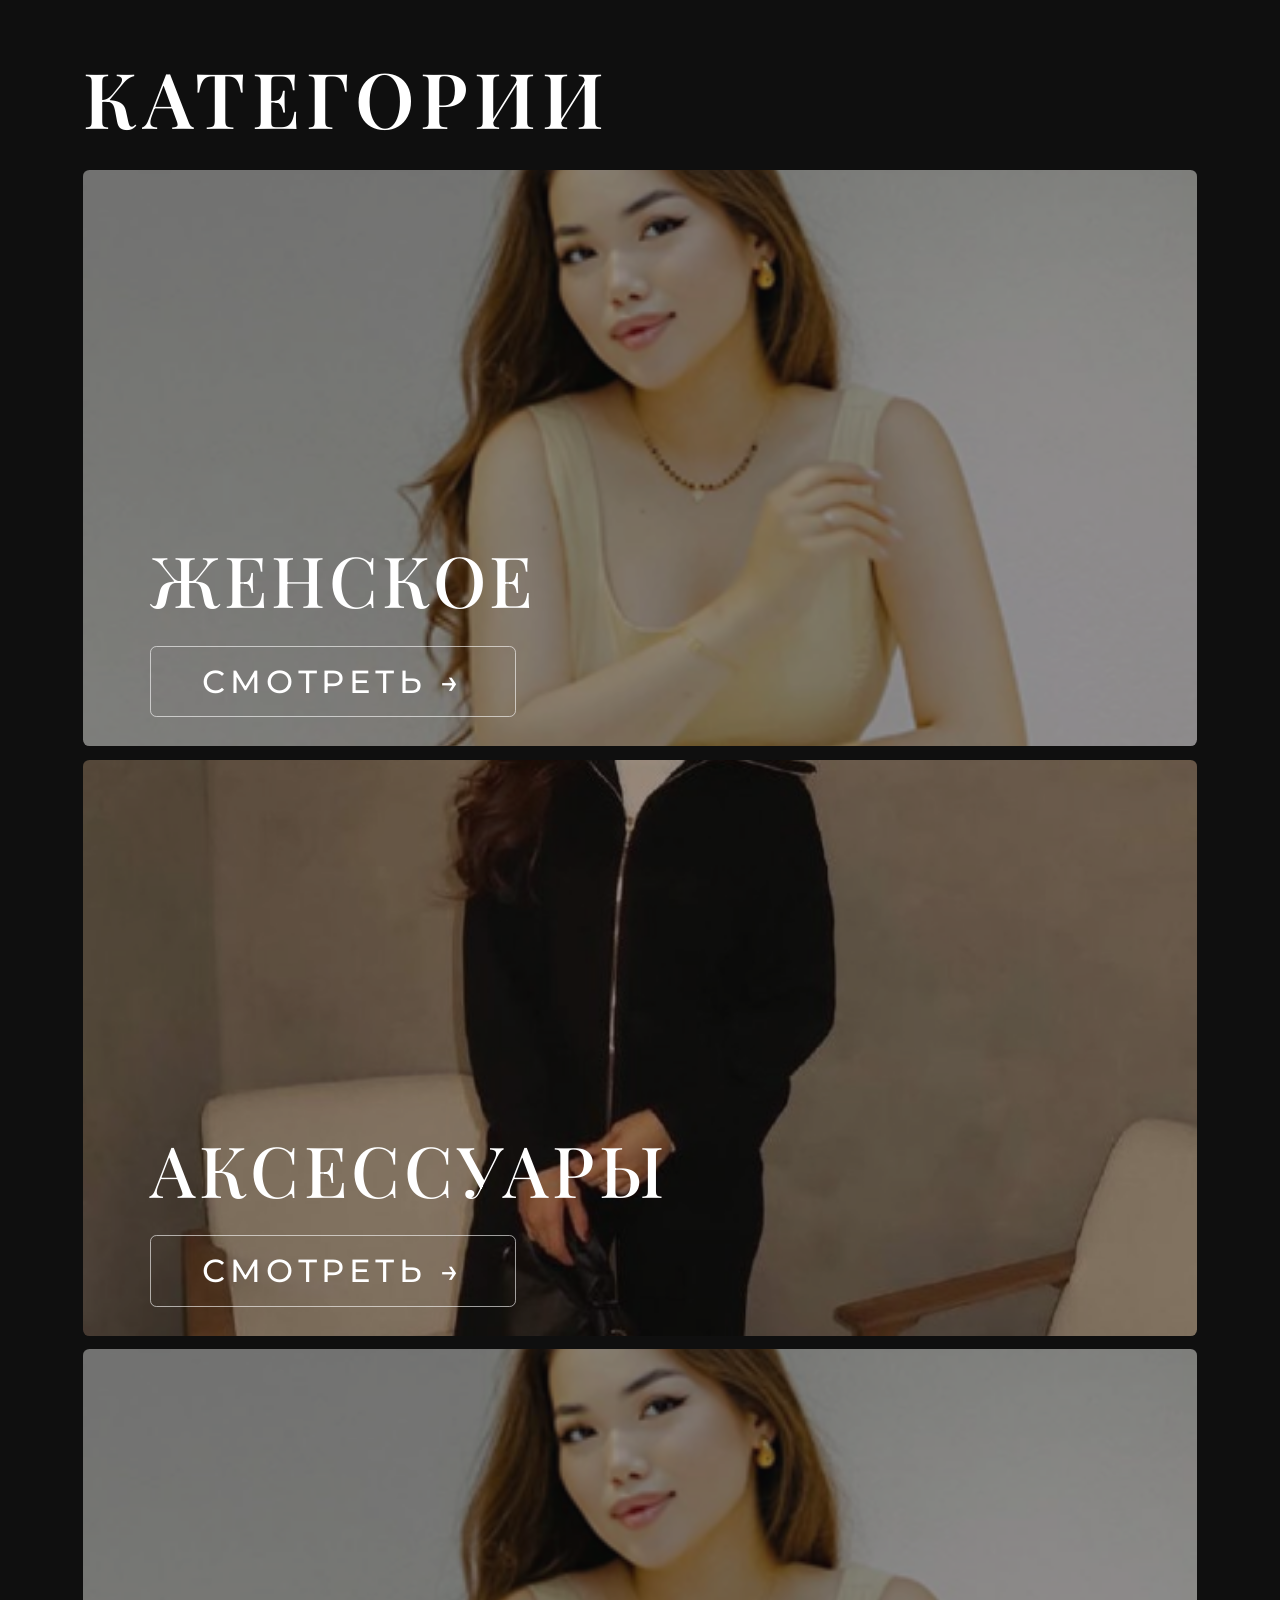
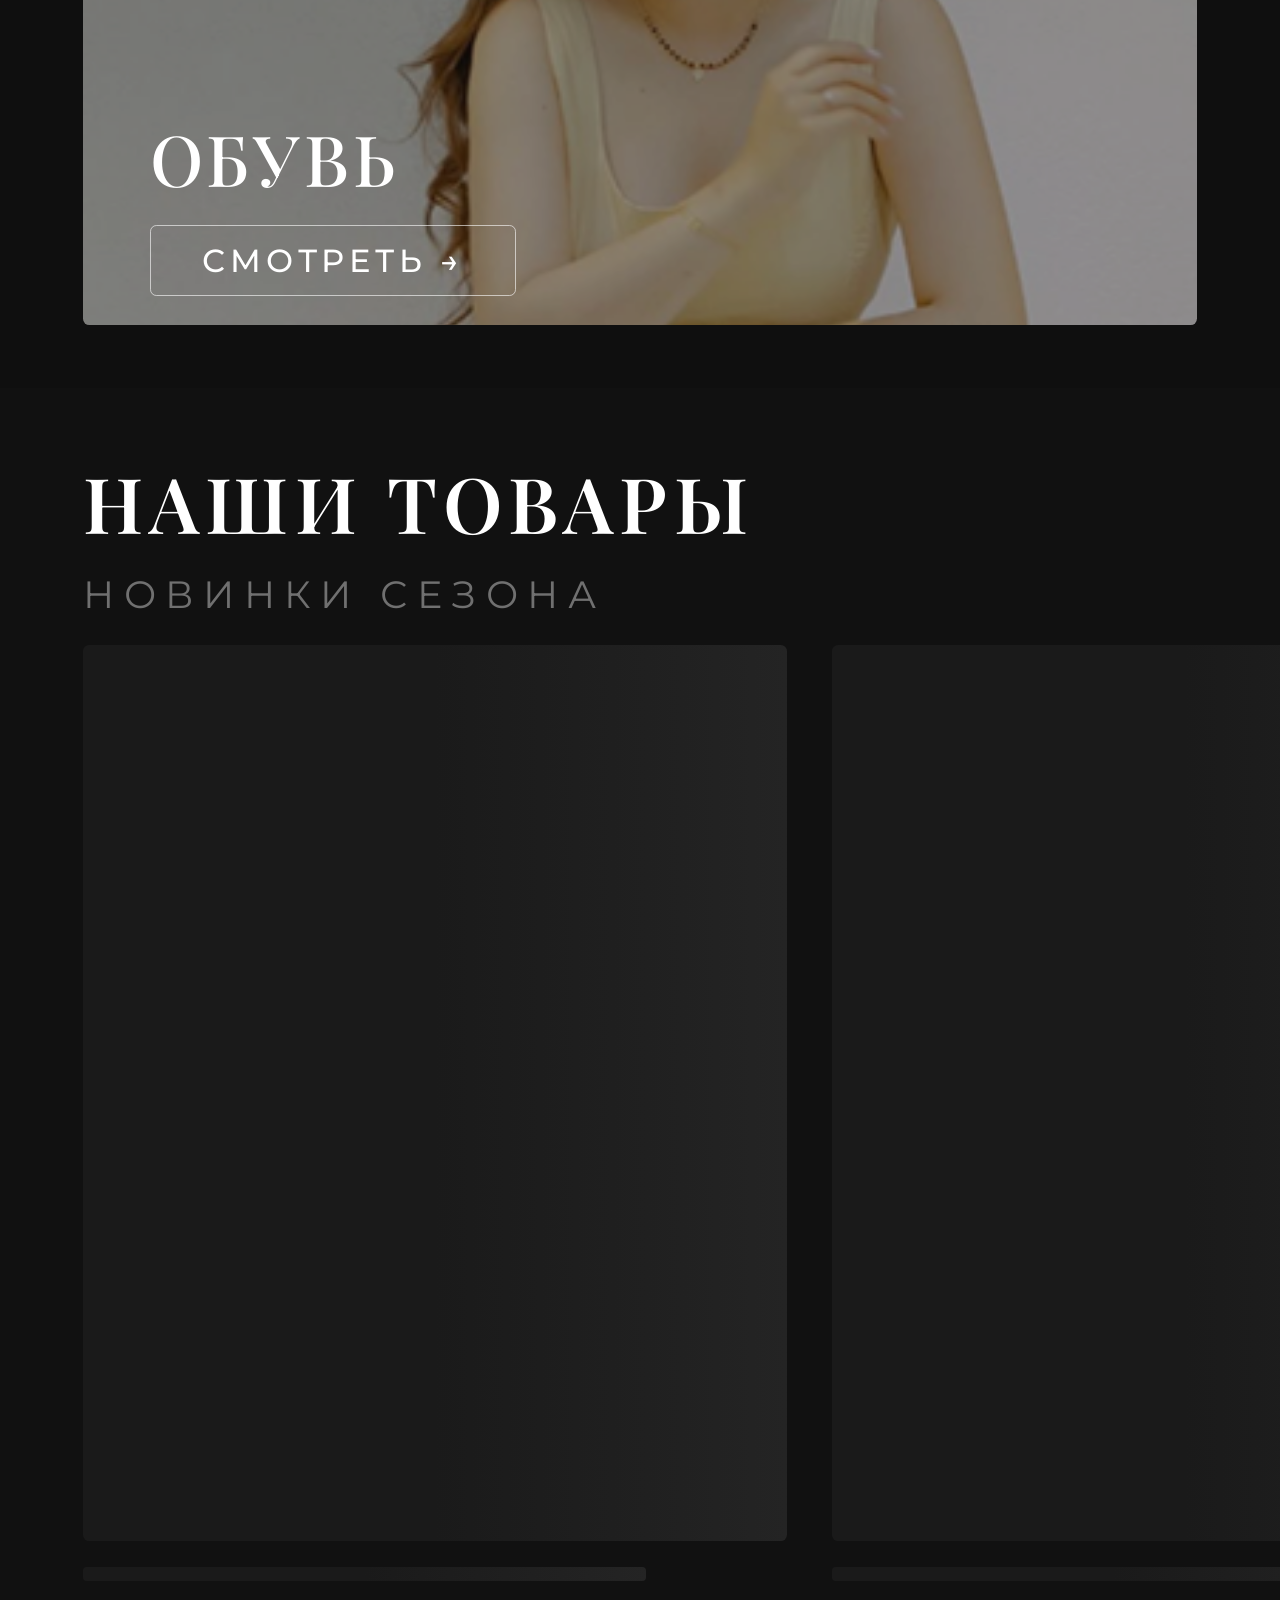
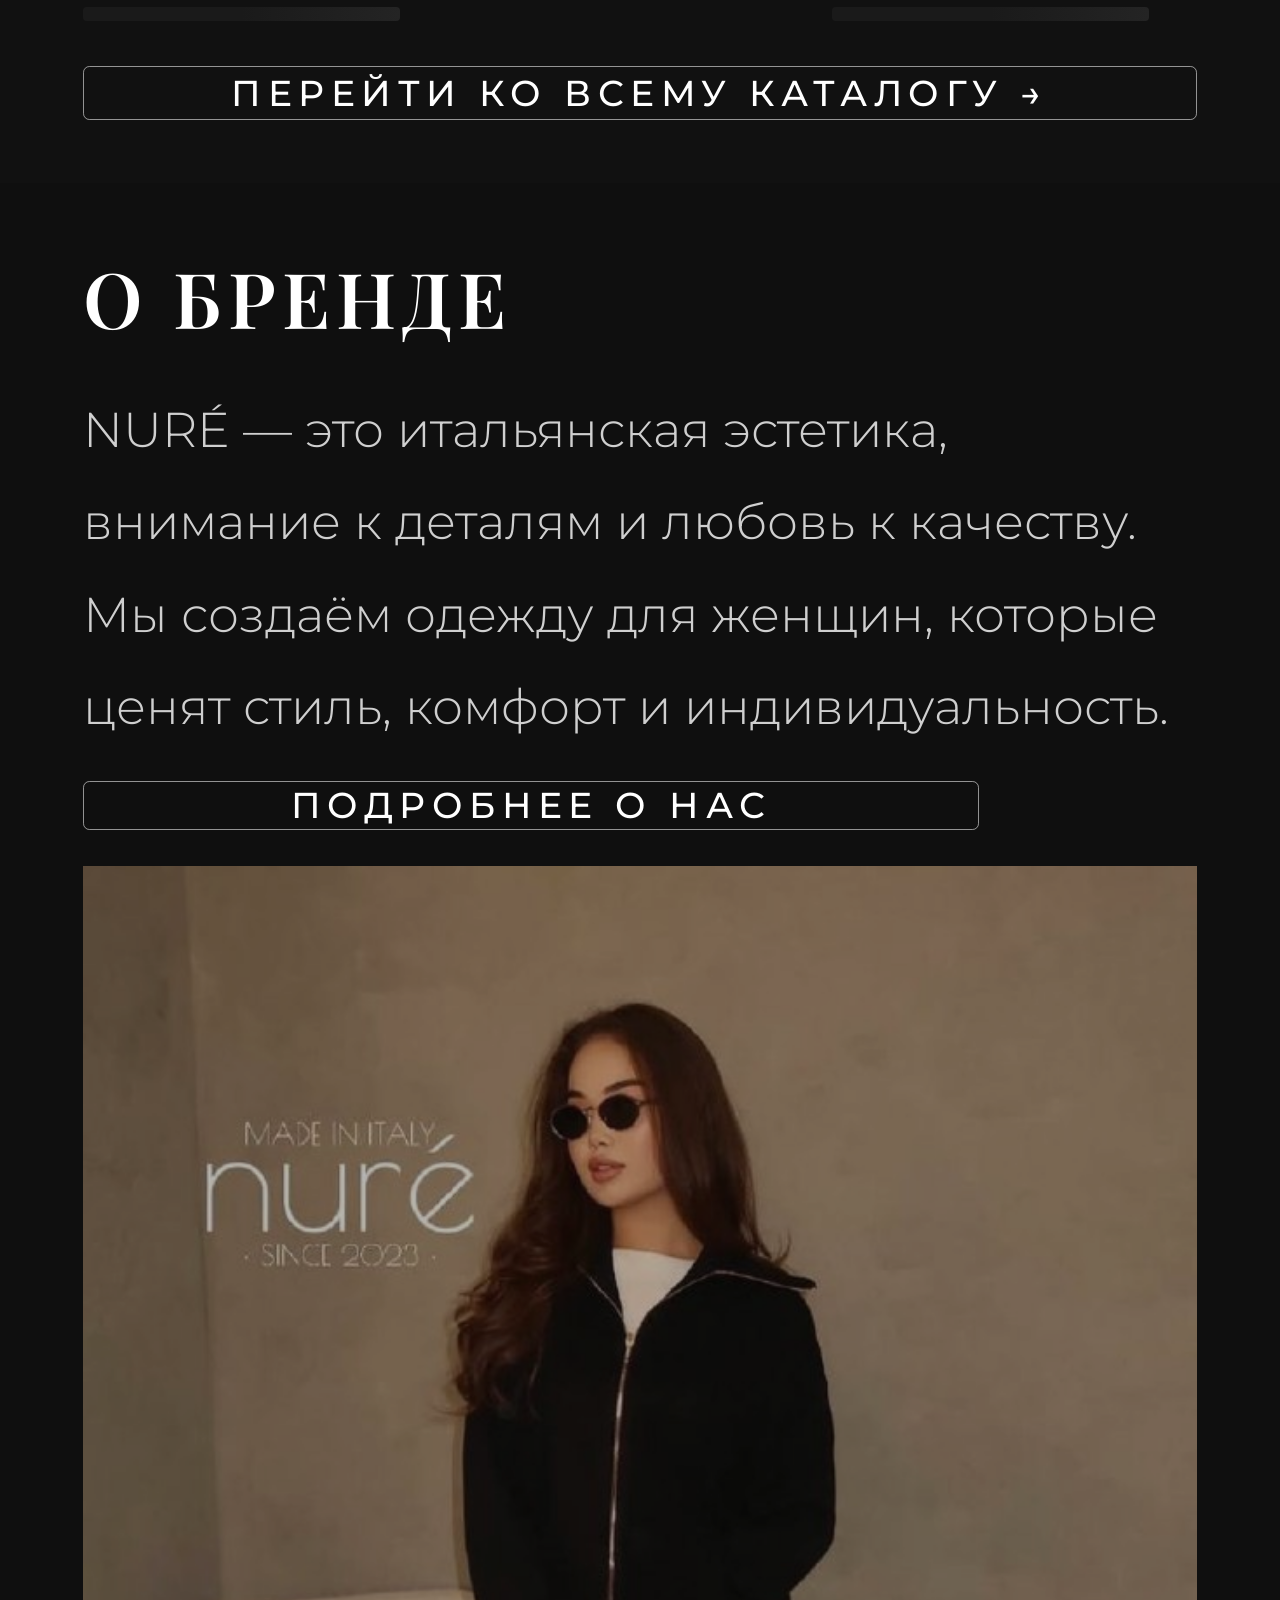
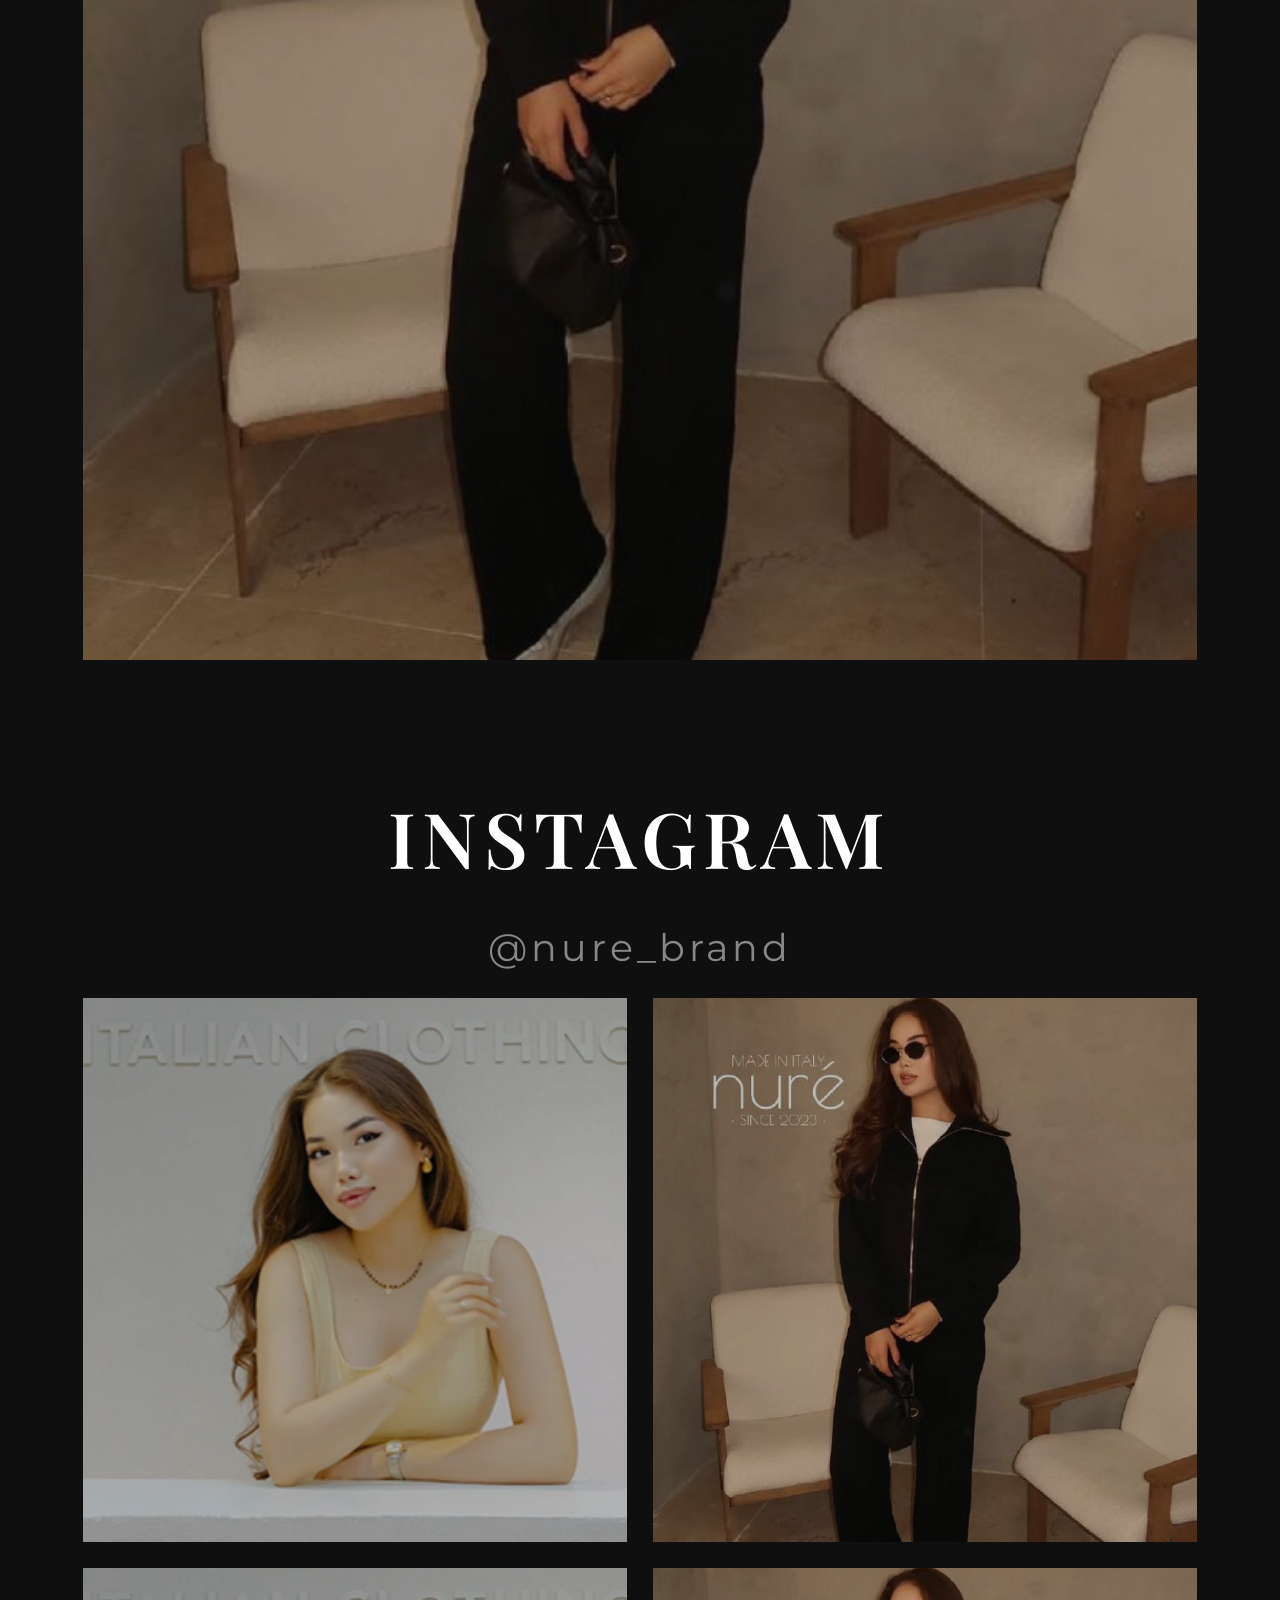
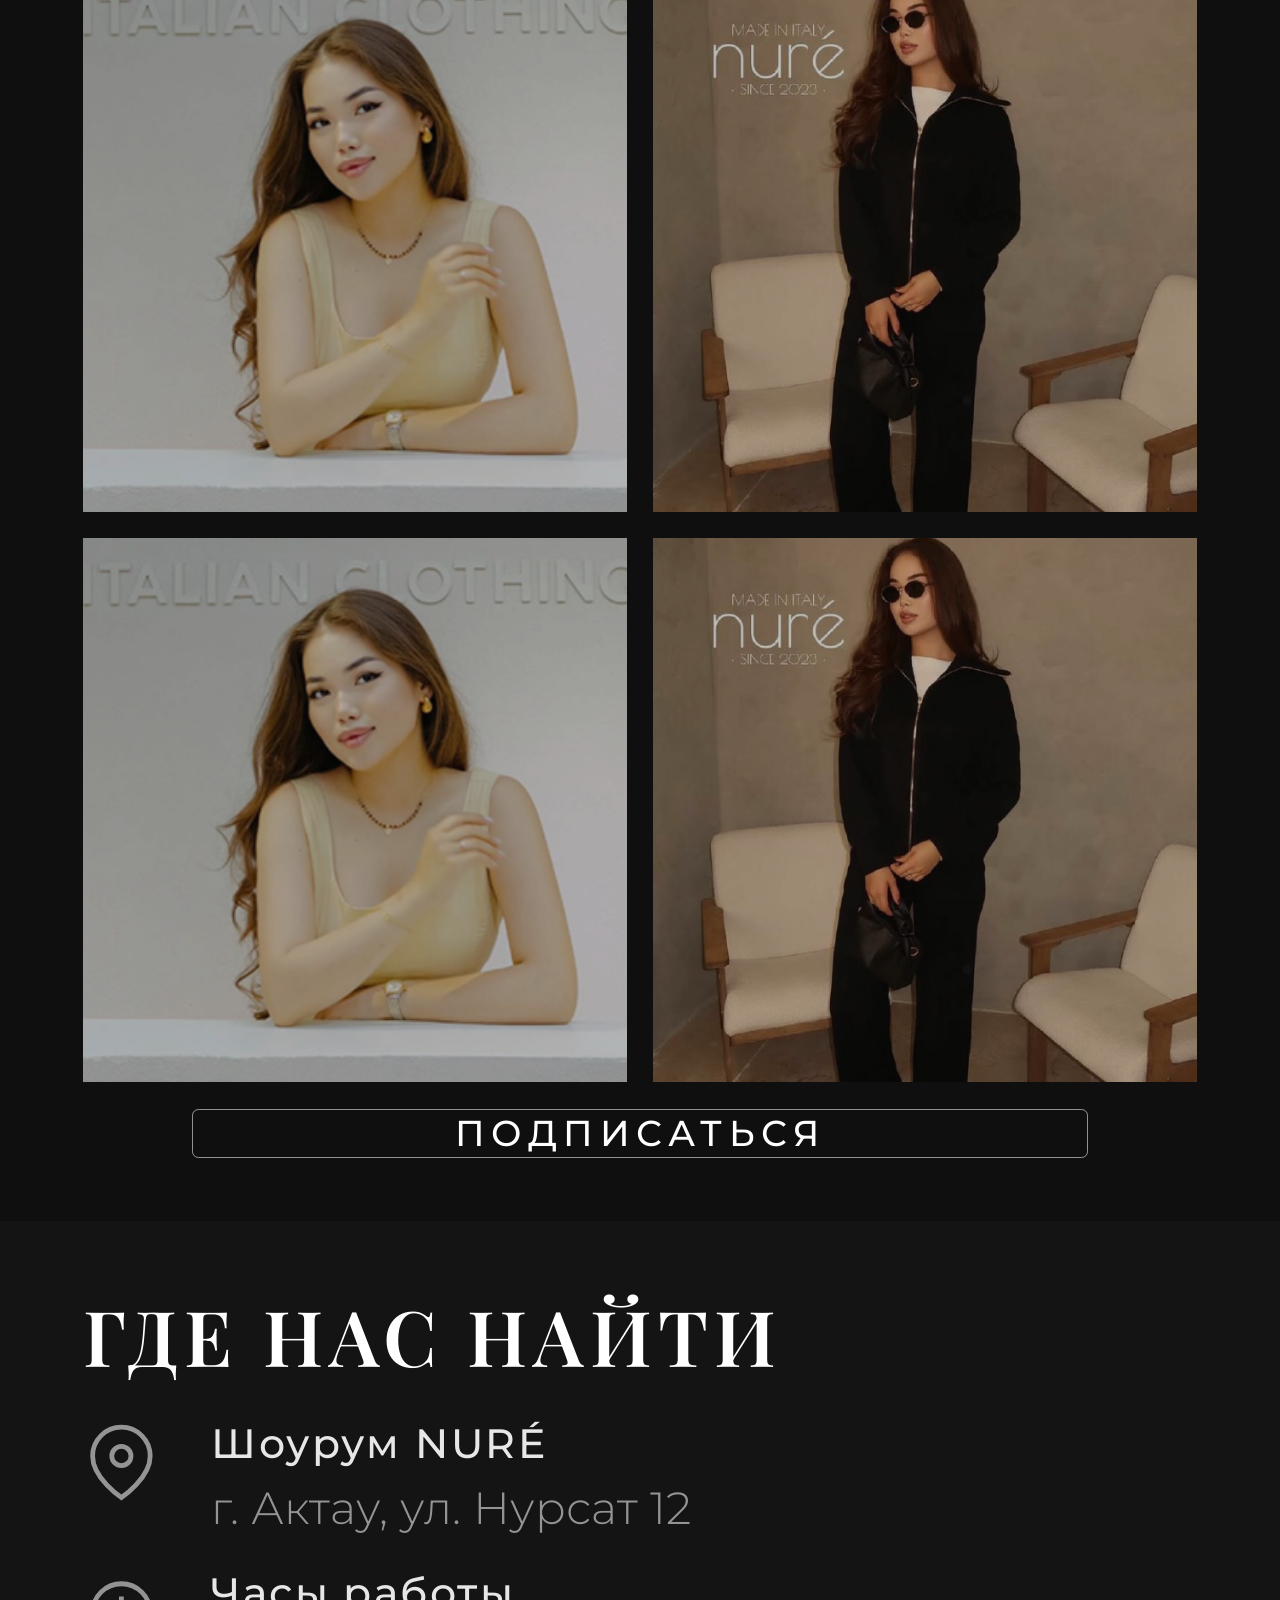
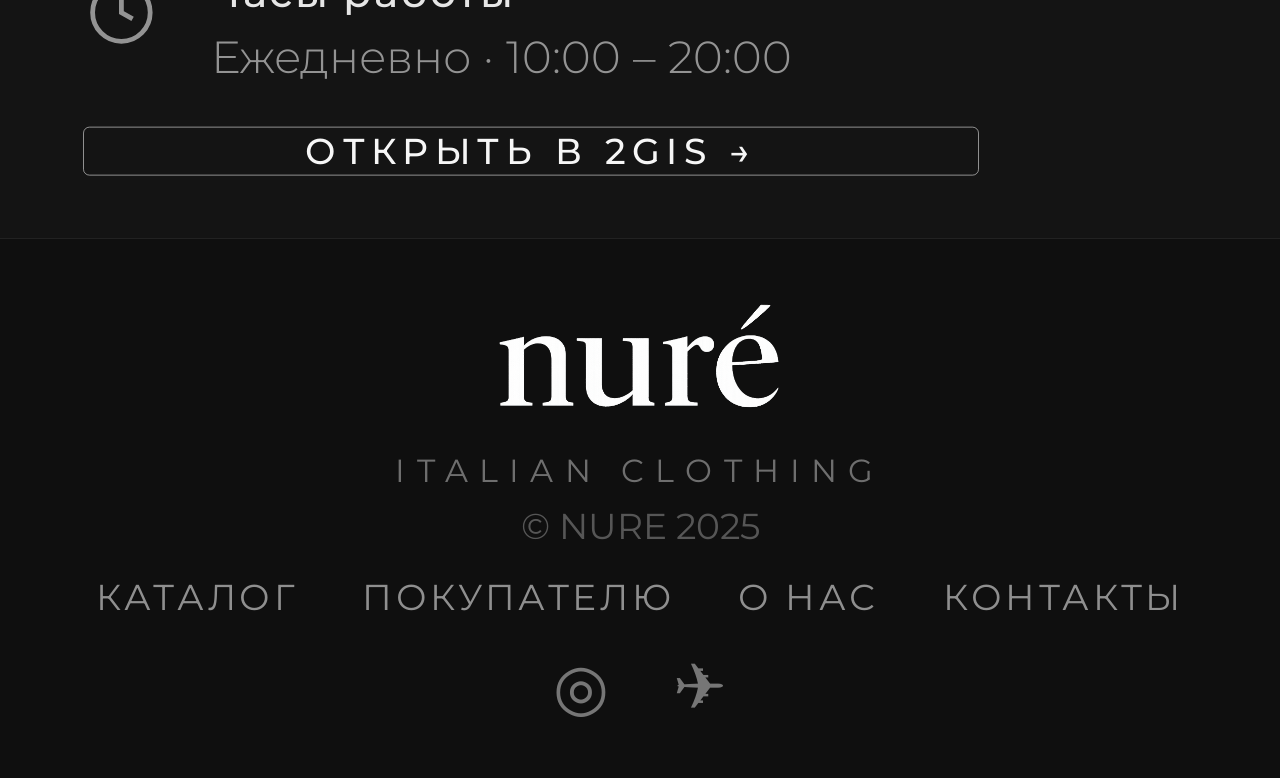
==== commit 80e3b277: "Add files via upload" ====
--- a/index.html
+++ b/index.html
@@ -76,9 +76,8 @@
     <nav class="nav-links">
         <a href="index.html" class="active">ГЛАВНАЯ</a>
         <a href="catalog/index.html">КАТАЛОГ</a>
-        <a href="#">НОВИНКИ</a>
         <a href="#">О НАС</a>
-        <a href="#">КОНТАКТЫ</a>
+        <a href="#location">КОНТАКТЫ</a>
     </nav>
 
     <div class="nav-benefits">
@@ -203,60 +202,11 @@
         <p class="s-products__sub">НОВИНКИ СЕЗОНА</p>
     </div>
     <div class="products-scroll-wrapper">
-        <div class="products-track">
-            <a href="product/aria/index.html" class="product-card">
-                <div class="product-card__img">
-                    <img src="img/img 1.png" alt="Платье Aria">
-                    <div class="product-card__badge">NEW</div>
-                </div>
-                <div class="product-card__info">
-                    <p class="product-card__name">ПЛАТЬЕ ARIA</p>
-                    <p class="product-card__cat">Женское</p>
-                    <p class="product-card__price">89 900 ₸</p>
-                </div>
-            </a>
-            <a href="product/milano/index.html" class="product-card">
-                <div class="product-card__img">
-                    <img src="img/img 2.png" alt="Пальто Milano">
-                    <div class="product-card__badge">HIT</div>
-                </div>
-                <div class="product-card__info">
-                    <p class="product-card__name">ПАЛЬТО MILANO</p>
-                    <p class="product-card__cat">Верхняя одежда</p>
-                    <p class="product-card__price">145 000 ₸</p>
-                </div>
-            </a>
-            <a href="catalog/index.html" class="product-card">
-                <div class="product-card__img">
-                    <img src="img/img 1.png" alt="Блуза Venezia">
-                </div>
-                <div class="product-card__info">
-                    <p class="product-card__name">БЛУЗА VENEZIA</p>
-                    <p class="product-card__cat">Женское</p>
-                    <p class="product-card__price">54 500 ₸</p>
-                </div>
-            </a>
-            <a href="product/soft/index.html" class="product-card">
-                <div class="product-card__img">
-                    <img src="img/img 2.png" alt="Брюки Roma">
-                    <div class="product-card__badge">NEW</div>
-                </div>
-                <div class="product-card__info">
-                    <p class="product-card__name">БРЮКИ ROMA</p>
-                    <p class="product-card__cat">Женское</p>
-                    <p class="product-card__price">67 000 ₸</p>
-                </div>
-            </a>
-            <a href="catalog/index.html" class="product-card">
-                <div class="product-card__img">
-                    <img src="img/img 1.png" alt="Жакет Firenze">
-                </div>
-                <div class="product-card__info">
-                    <p class="product-card__name">ЖАКЕТ FIRENZE</p>
-                    <p class="product-card__cat">Верхняя одежда</p>
-                    <p class="product-card__price">112 000 ₸</p>
-                </div>
-            </a>
+        <div class="products-track" id="homeProductsTrack">
+            <div class="product-card-skeleton"><div class="skel-img"></div><div class="skel-line"></div><div class="skel-line short"></div></div>
+            <div class="product-card-skeleton"><div class="skel-img"></div><div class="skel-line"></div><div class="skel-line short"></div></div>
+            <div class="product-card-skeleton"><div class="skel-img"></div><div class="skel-line"></div><div class="skel-line short"></div></div>
+            <div class="product-card-skeleton"><div class="skel-img"></div><div class="skel-line"></div><div class="skel-line short"></div></div>
         </div>
     </div>
     <div class="s-products__footer">
@@ -289,6 +239,28 @@
     <button class="btn-outline">ПОДПИСАТЬСЯ</button>
 </section>
 
+<!-- ═══ СЕКЦИЯ — ГДЕ НАС НАЙТИ ═══ -->
+<section class="s-location" id="location">
+    <p class="section-title">ГДЕ НАС НАЙТИ</p>
+    <div class="location-card">
+        <div class="location-row">
+            <svg class="location-icon" viewBox="0 0 24 24" fill="none" stroke="currentColor" stroke-width="1.5"><path d="M21 10c0 7-9 13-9 13s-9-6-9-13a9 9 0 0 1 18 0z"/><circle cx="12" cy="10" r="3"/></svg>
+            <div>
+                <p class="location-card__title">Шоурум NURÉ</p>
+                <p class="location-card__text">г. Актау, ул. Нурсат 12</p>
+            </div>
+        </div>
+        <div class="location-row">
+            <svg class="location-icon" viewBox="0 0 24 24" fill="none" stroke="currentColor" stroke-width="1.5"><circle cx="12" cy="12" r="9"/><polyline points="12 7 12 12 15.5 14"/></svg>
+            <div>
+                <p class="location-card__title">Часы работы</p>
+                <p class="location-card__text">Ежедневно · 10:00 – 20:00</p>
+            </div>
+        </div>
+        <a class="btn-outline location-card__btn" href="https://2gis.kz/aktau/search/%D1%83%D0%BB.%20%D0%9D%D1%83%D1%80%D1%81%D0%B0%D1%82%2012" target="_blank" rel="noopener noreferrer">ОТКРЫТЬ В 2GIS →</a>
+    </div>
+</section>
+
 <!-- ═══ ФУТЕР ═══ -->
 <footer class="footer">
     <img class="footer-logo" src="img/logo.png" alt="nuré">
@@ -298,7 +270,7 @@
         <a href="catalog/index.html">КАТАЛОГ</a>
         <a href="#">ПОКУПАТЕЛЮ</a>
         <a href="#">О НАС</a>
-        <a href="#">КОНТАКТЫ</a>
+        <a href="#location">КОНТАКТЫ</a>
     </nav>
     <div class="footer-socials">
         <a href="#">◎</a>
@@ -502,20 +474,24 @@
     { id: 8, name: 'СУМКА ROMA',    cat: 'acc',   price: 28900,  img: 'img/img 2.png', badge: 'NEW', slug: '' },
 ];
 
-// ── РЕАЛЬНЫЙ КАТАЛОГ (для поиска) ──
+// ── РЕАЛЬНЫЙ КАТАЛОГ (для поиска и секции «Наши товары») ──
 let CATALOG_PRODUCTS = [];
-let catalogLoaded = false, catalogLoading = false;
-async function ensureCatalogLoaded() {
-    if (catalogLoaded || catalogLoading) return;
-    catalogLoading = true;
-    try {
-        const res = await API.getProducts();
-        if (res && res.success !== false && Array.isArray(res.products)) {
-            CATALOG_PRODUCTS = res.products;
-            catalogLoaded = true;
-        }
-    } catch {}
-    catalogLoading = false;
+let catalogLoaded = false;
+let catalogLoadPromise = null;
+function ensureCatalogLoaded() {
+    if (catalogLoaded) return Promise.resolve();
+    if (catalogLoadPromise) return catalogLoadPromise; // уже в процессе — отдаём тот же промис, чтобы не было гонки
+    catalogLoadPromise = (async () => {
+        try {
+            const res = await API.getProducts();
+            if (res && res.success !== false && Array.isArray(res.products)) {
+                CATALOG_PRODUCTS = res.products;
+                catalogLoaded = true;
+            }
+        } catch {}
+        catalogLoadPromise = null;
+    })();
+    return catalogLoadPromise;
 }
 ensureCatalogLoaded(); // подгружаем заранее в фоне, чтобы поиск не ждал
 
@@ -524,6 +500,81 @@
 function saveCart() { localStorage.setItem('nure_cart', JSON.stringify(cart)); }
 
 function formatPrice(p) { return p.toString().replace(/\B(?=(\d{3})+(?!\d))/g, ' '); }
+
+// ── СЕКЦИЯ «НАШИ ТОВАРЫ»: реальные карточки, последние добавленные первыми ──
+// Берём уже загруженный каталог (CATALOG_PRODUCTS из ensureCatalogLoaded), сортируем
+// по addedAt (бэкенд проставляет эту метку при синхронизации с Paloma365 — см. server.js),
+// и рендерим тем же способом, что и остальные карточки на сайте (ссылка на product/?id=...).
+// Раз источник — живой API, секция сама обновляется при каждой загрузке страницы,
+// без какого-либо ручного вмешательства, когда в Paloma365 появляются новые товары.
+const HOME_CAT_LABELS = { dress: 'Женское', outer: 'Верхняя одежда', suit: 'Костюмы', top: 'Топы', acc: 'Аксессуары' };
+function getHomeCat(p) {
+    if (p.category) return p.category;
+    const n = (p.name || '').toLowerCase();
+    if (n.includes('плать') || n.includes('dress')) return 'dress';
+    if (n.includes('пальто') || n.includes('плащ') || n.includes('coat')) return 'outer';
+    if (n.includes('костюм') || n.includes('suit')) return 'suit';
+    if (n.includes('топ') || n.includes('блуз')) return 'top';
+    return 'dress';
+}
+function getHomeImg(p) {
+    if (p.images && p.images.default && p.images.default.length) return p.images.default[0];
+    if (p.colors && p.colors.length) {
+        for (const c of p.colors) { if (c.images && c.images.length) return c.images[0]; }
+    }
+    return PLACEHOLDER_IMG;
+}
+function homeProductCardHTML(p) {
+    const img   = getHomeImg(p);
+    const cat   = getHomeCat(p);
+    const price = parseFloat(p.price || 0);
+    const badge = p.badge || '';
+    return `
+    <a href="product/?id=${p.id}" class="product-card">
+        <div class="product-card__img">
+            ${badge ? `<div class="product-card__badge">${badge}</div>` : ''}
+            <img src="${img}" alt="${p.name}" onerror="this.src='${PLACEHOLDER_IMG}'">
+        </div>
+        <div class="product-card__info">
+            <p class="product-card__name">${p.name}</p>
+            <p class="product-card__cat">${HOME_CAT_LABELS[cat] || ''}</p>
+            <p class="product-card__price">${price > 0 ? formatPrice(price) + ' ₸' : 'Цена по запросу'}</p>
+        </div>
+    </a>`;
+}
+async function renderHomeProducts() {
+    const track = document.getElementById('homeProductsTrack');
+    if (!track) return;
+    await ensureCatalogLoaded();
+    if (!catalogLoaded || !CATALOG_PRODUCTS.length) {
+        // Бэкенд/Paloma365 недоступны — показываем статичный фолбэк вместо бесконечного skeleton
+        track.innerHTML = PRODUCTS.map(p => `
+            <a href="catalog/index.html" class="product-card">
+                <div class="product-card__img">
+                    ${p.badge ? `<div class="product-card__badge">${p.badge}</div>` : ''}
+                    <img src="${p.img}" alt="${p.name}">
+                </div>
+                <div class="product-card__info">
+                    <p class="product-card__name">${p.name}</p>
+                    <p class="product-card__cat">${HOME_CAT_LABELS[p.cat] || ''}</p>
+                    <p class="product-card__price">${formatPrice(p.price)} ₸</p>
+                </div>
+            </a>`).join('');
+        if (window.__nureReveal) window.__nureReveal('.product-card', '.products-track', { y: 30, stagger: 0.1, start: 'top 70%' });
+        if (window.ScrollTrigger) window.ScrollTrigger.refresh();
+        return;
+    }
+    const newest = [...CATALOG_PRODUCTS]
+        .filter(p => !p.hidden)
+        .sort((a, b) => (b.addedAt || 0) - (a.addedAt || 0))
+        .slice(0, 6);
+    if (!newest.length) return;
+    track.innerHTML = newest.map(homeProductCardHTML).join('');
+    // Карточки только что пересозданы — переигрываем их scroll-появление через GSAP
+    if (window.__nureReveal) window.__nureReveal('.product-card', '.products-track', { y: 30, stagger: 0.1, start: 'top 70%' });
+    if (window.ScrollTrigger) window.ScrollTrigger.refresh();
+}
+renderHomeProducts();
 
 function updateBadges() {
     const total = cart.reduce((s, i) => s + i.qty, 0);
@@ -737,6 +788,7 @@
             },
         });
     }
+    window.__nureReveal = reveal; // нужно для повторного запуска анимации на карточках, которые подгружаются асинхронно (секция «Наши товары»)
 
     reveal('.s-collection__title, .s-collection__sub, .s-collection__text, .s-collection .btn-outline', '.s-collection', { stagger: 0.12 });
     reveal('.s-photo img', '.s-photo', { y: 0, duration: 1.1 });
@@ -746,6 +798,7 @@
     reveal('.s-about .section-title, .s-about__text, .s-about .btn-outline, .s-about__photo', '.s-about', { y: 28, stagger: 0.12 });
     reveal('.s-instagram .section-title, .s-instagram__handle, .s-instagram .btn-outline', '.s-instagram', { y: 20, stagger: 0.1 });
     reveal('.insta-grid img', '.insta-grid', { y: 22, stagger: 0.07, start: 'top 68%' });
+    reveal('.s-location .section-title, .location-row, .location-card__btn', '.s-location', { y: 20, stagger: 0.1 });
     reveal('.footer > *', '.footer', { y: 20, stagger: 0.08, start: 'top 78%' });
 
     // пересчёт позиций после полной подгрузки изображений/видео, чтобы триггеры срабатывали в нужных местах
--- a/style/style.css
+++ b/style/style.css
@@ -252,7 +252,7 @@
 /* ─── КАТЕГОРИИ ─── */
 .s-categories {
     padding: 7vh 6.5vw;
-    display: flex; flex-direction: column; gap: 2.5vh;
+    display: flex; flex-direction: column; gap: 1.5vh;
 }
 .cat-item {
     position: relative; width: 100%;
@@ -370,6 +370,23 @@
     opacity: 0.85;
     transition: opacity 0.3s, transform 0.4s;
 }
+.product-card-skeleton {
+    width: 55vw; flex-shrink: 0;
+    display: flex; flex-direction: column; gap: 2vw;
+}
+.product-card-skeleton .skel-img {
+    width: 100%; height: 70vw; border-radius: 0.5vw;
+    background: linear-gradient(90deg, #1a1a1a 25%, #242424 50%, #1a1a1a 75%);
+    background-size: 200% 100%; animation: homeSkelShimmer 1.4s infinite;
+}
+.product-card-skeleton .skel-line {
+    height: 1.6vh; border-radius: 4px; width: 80%;
+    background: linear-gradient(90deg, #1a1a1a 25%, #242424 50%, #1a1a1a 75%);
+    background-size: 200% 100%; animation: homeSkelShimmer 1.4s infinite;
+}
+.product-card-skeleton .skel-line.short { width: 45%; }
+@keyframes homeSkelShimmer { 0%{background-position:200% 0} 100%{background-position:-200% 0} }
+
 .product-card__img:active img {
     opacity: 1; transform: scale(1.03);
 }
@@ -504,6 +521,32 @@
     color: white; font-size: 4.5vw;
     cursor: pointer;
 }
+
+/* ─── ГДЕ НАС НАЙТИ ─── */
+.s-location {
+    padding: 7vh 6.5vw;
+    background: #141414;
+}
+.s-location .section-title { margin-bottom: 3.5vh; }
+.location-card {
+    display: flex; flex-direction: column; gap: 2.8vh;
+}
+.location-row {
+    display: flex; gap: 4vw; align-items: flex-start;
+}
+.location-icon {
+    width: 6vw; height: 6vw; min-width: 22px; min-height: 22px;
+    color: rgba(255,255,255,0.55); flex-shrink: 0; margin-top: 0.5vw;
+}
+.location-card__title {
+    font-size: 3.2vw; font-weight: 500; letter-spacing: 0.06em;
+    margin-bottom: 0.8vh; color: rgba(255,255,255,0.9);
+}
+.location-card__text {
+    font-size: 3.5vw; font-weight: 300;
+    color: rgba(255,255,255,0.55); line-height: 1.5;
+}
+.location-card__btn { margin-top: 1vh; }
 
 /* ─── ФУТЕР ─── */
 .footer {
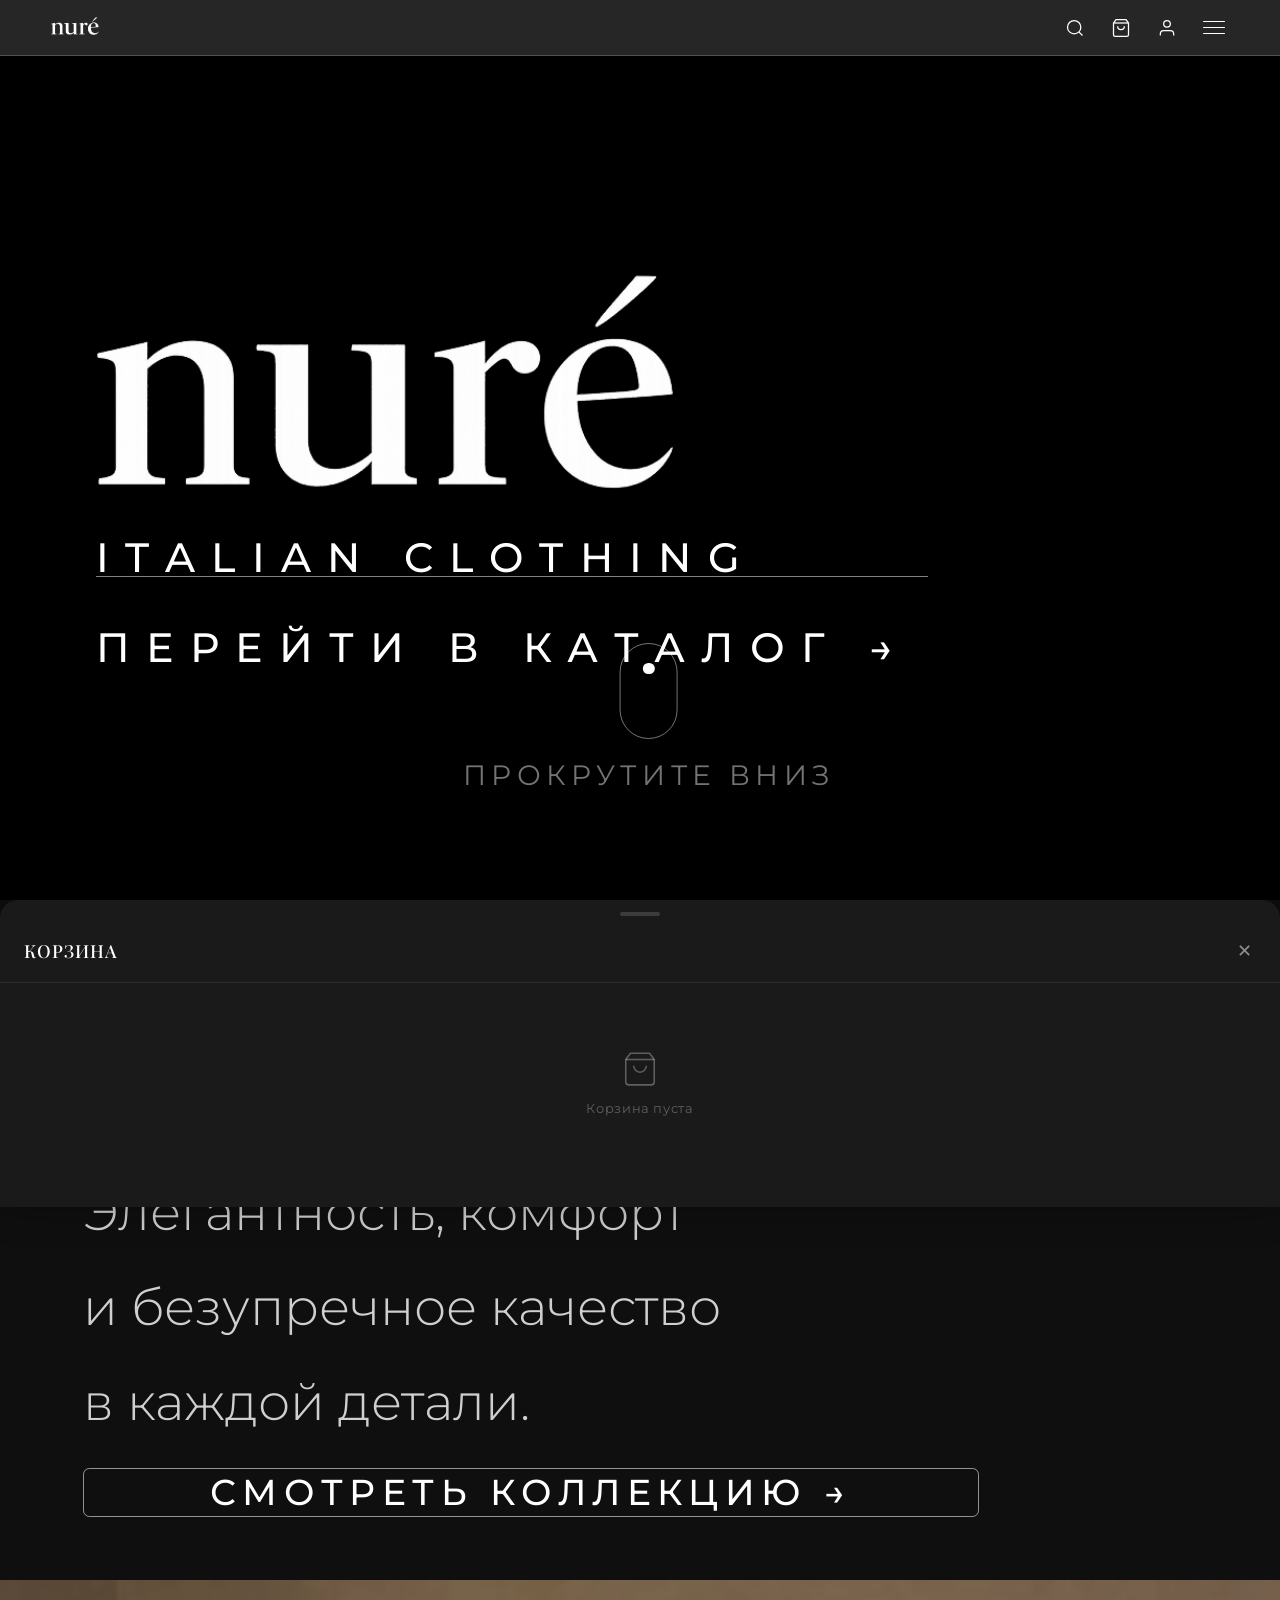
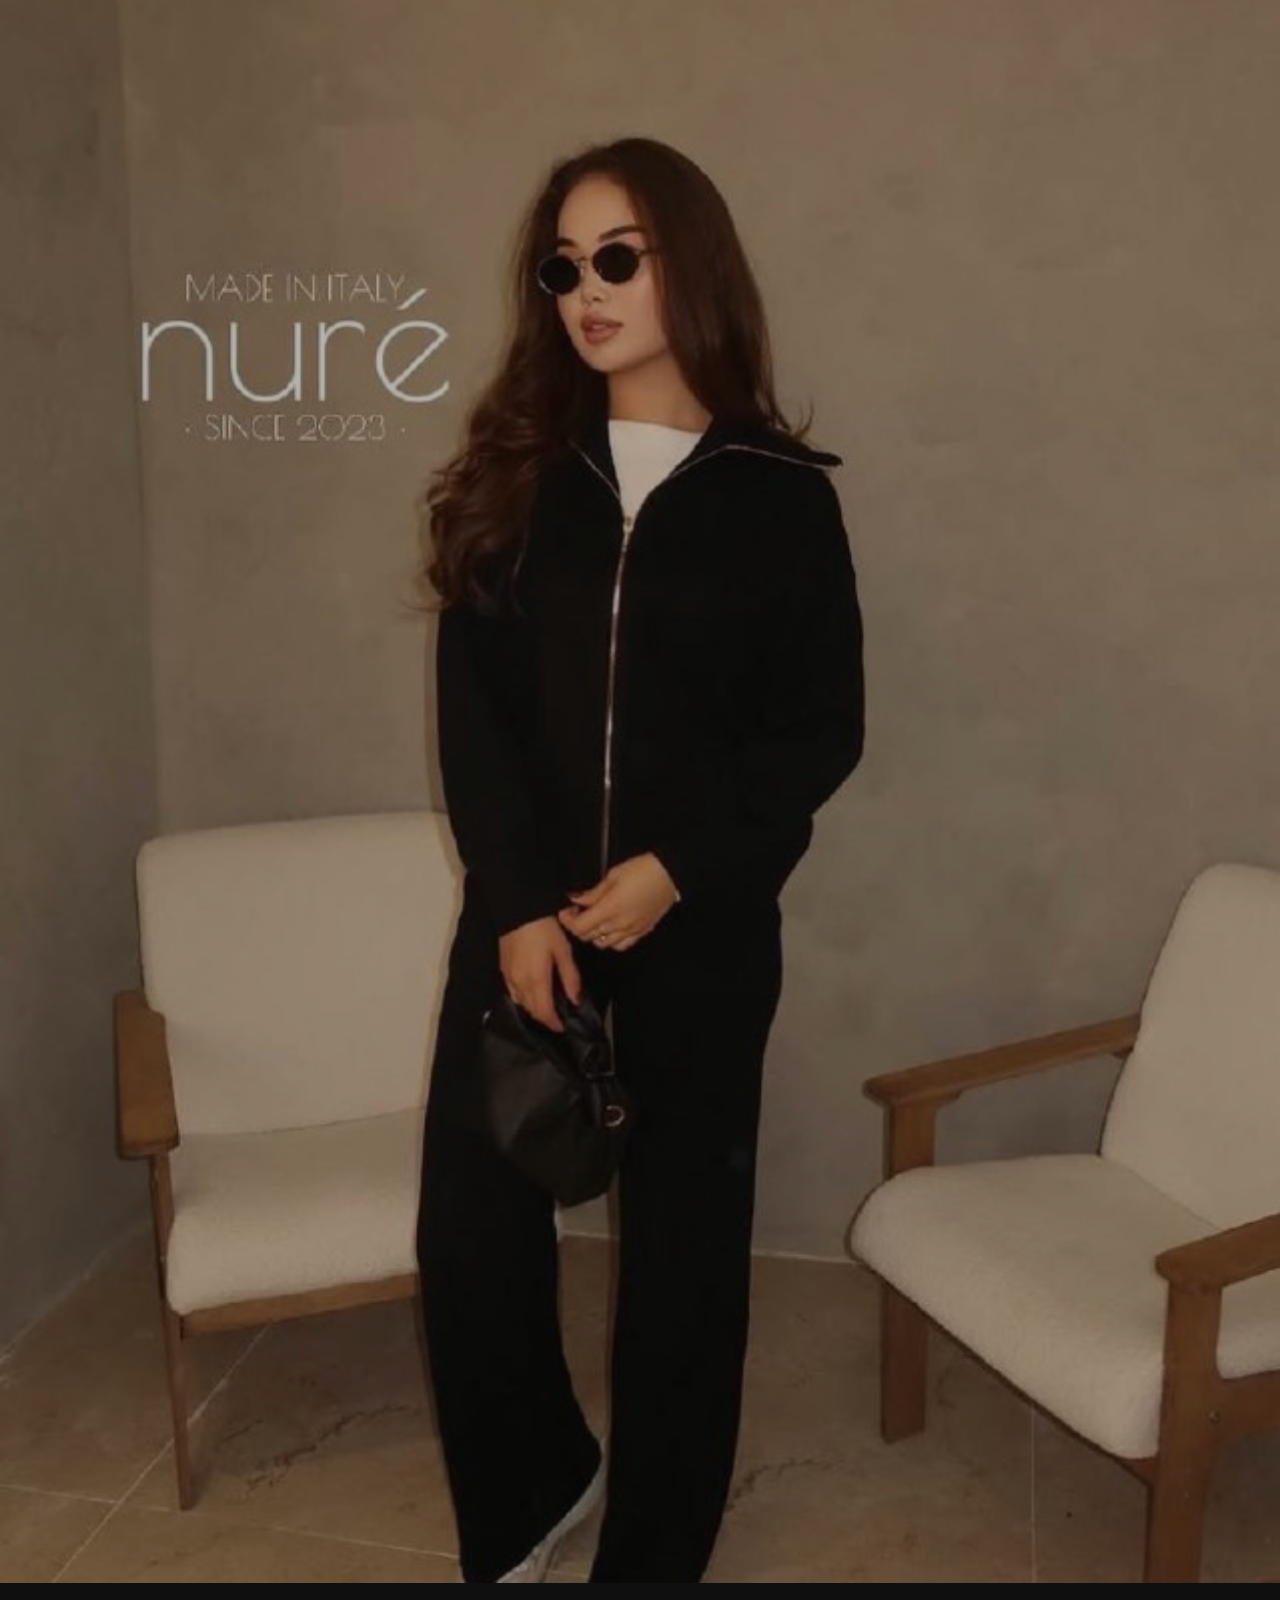
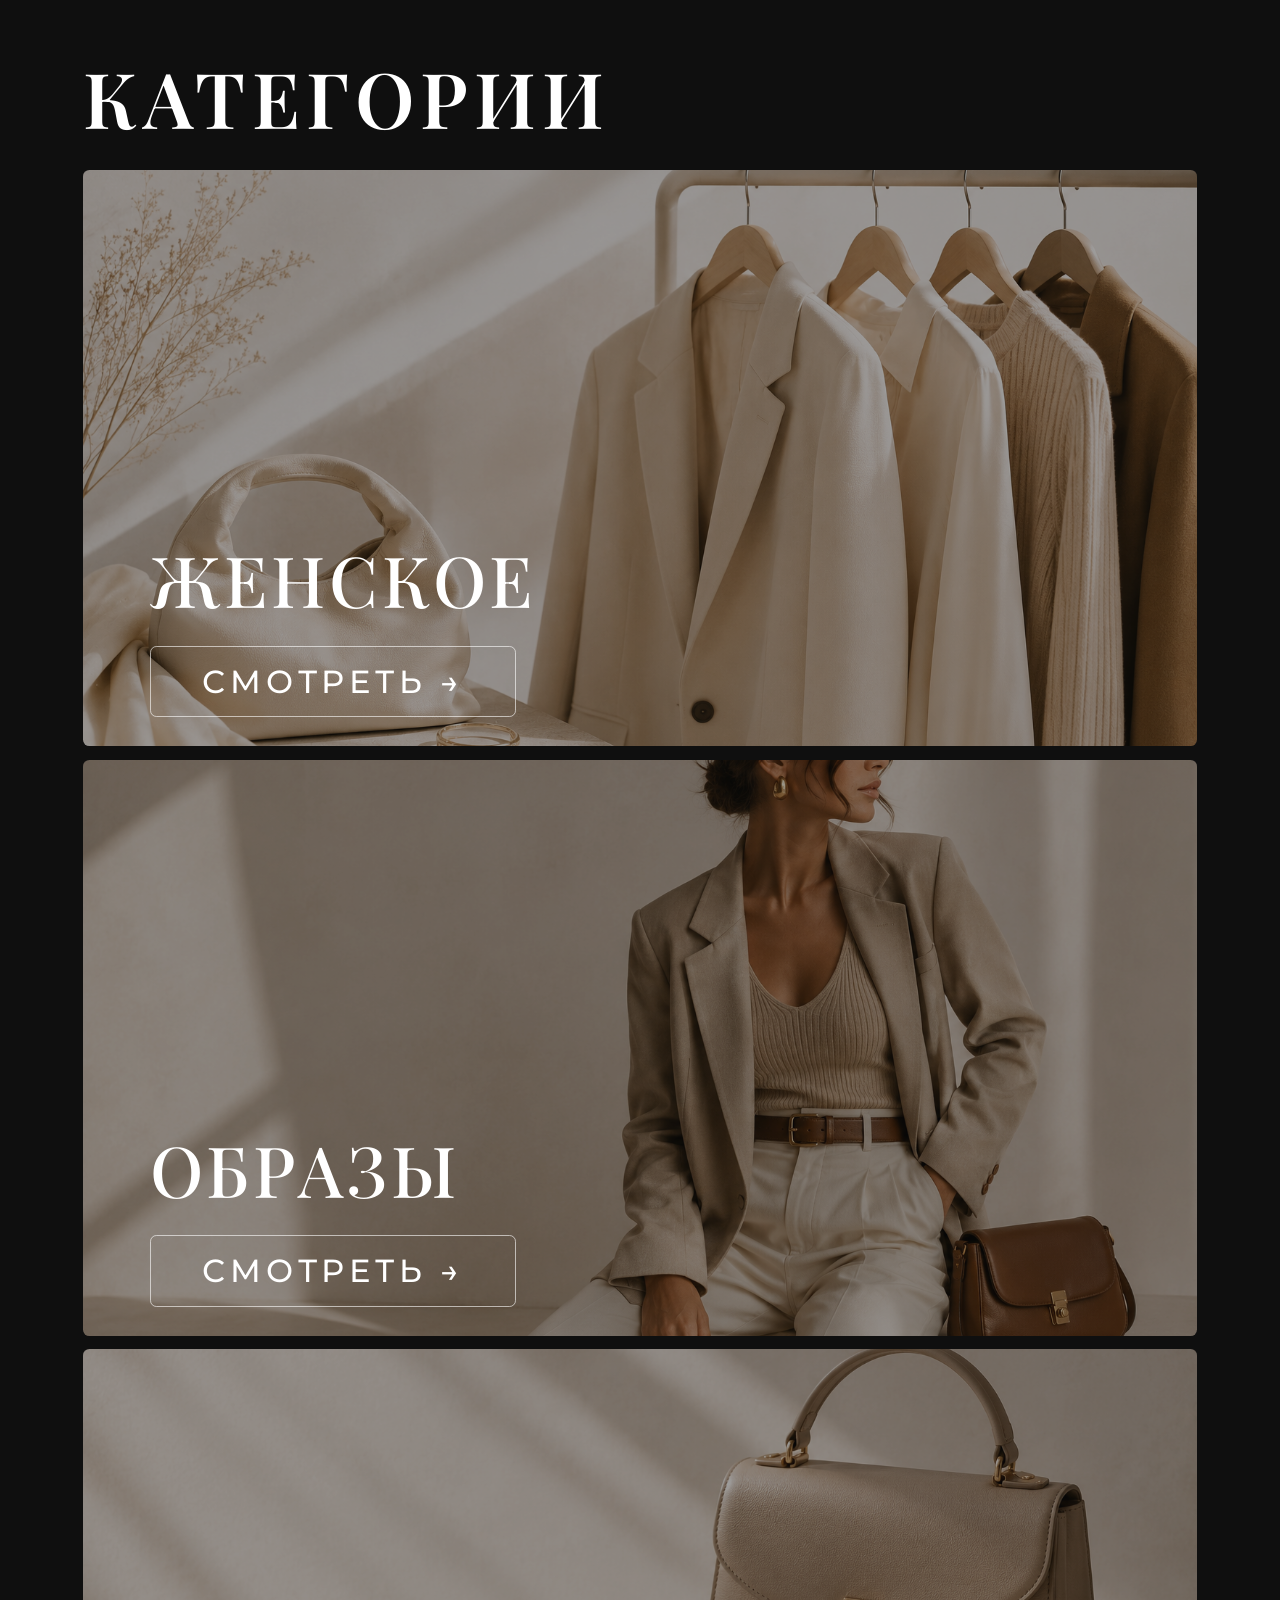
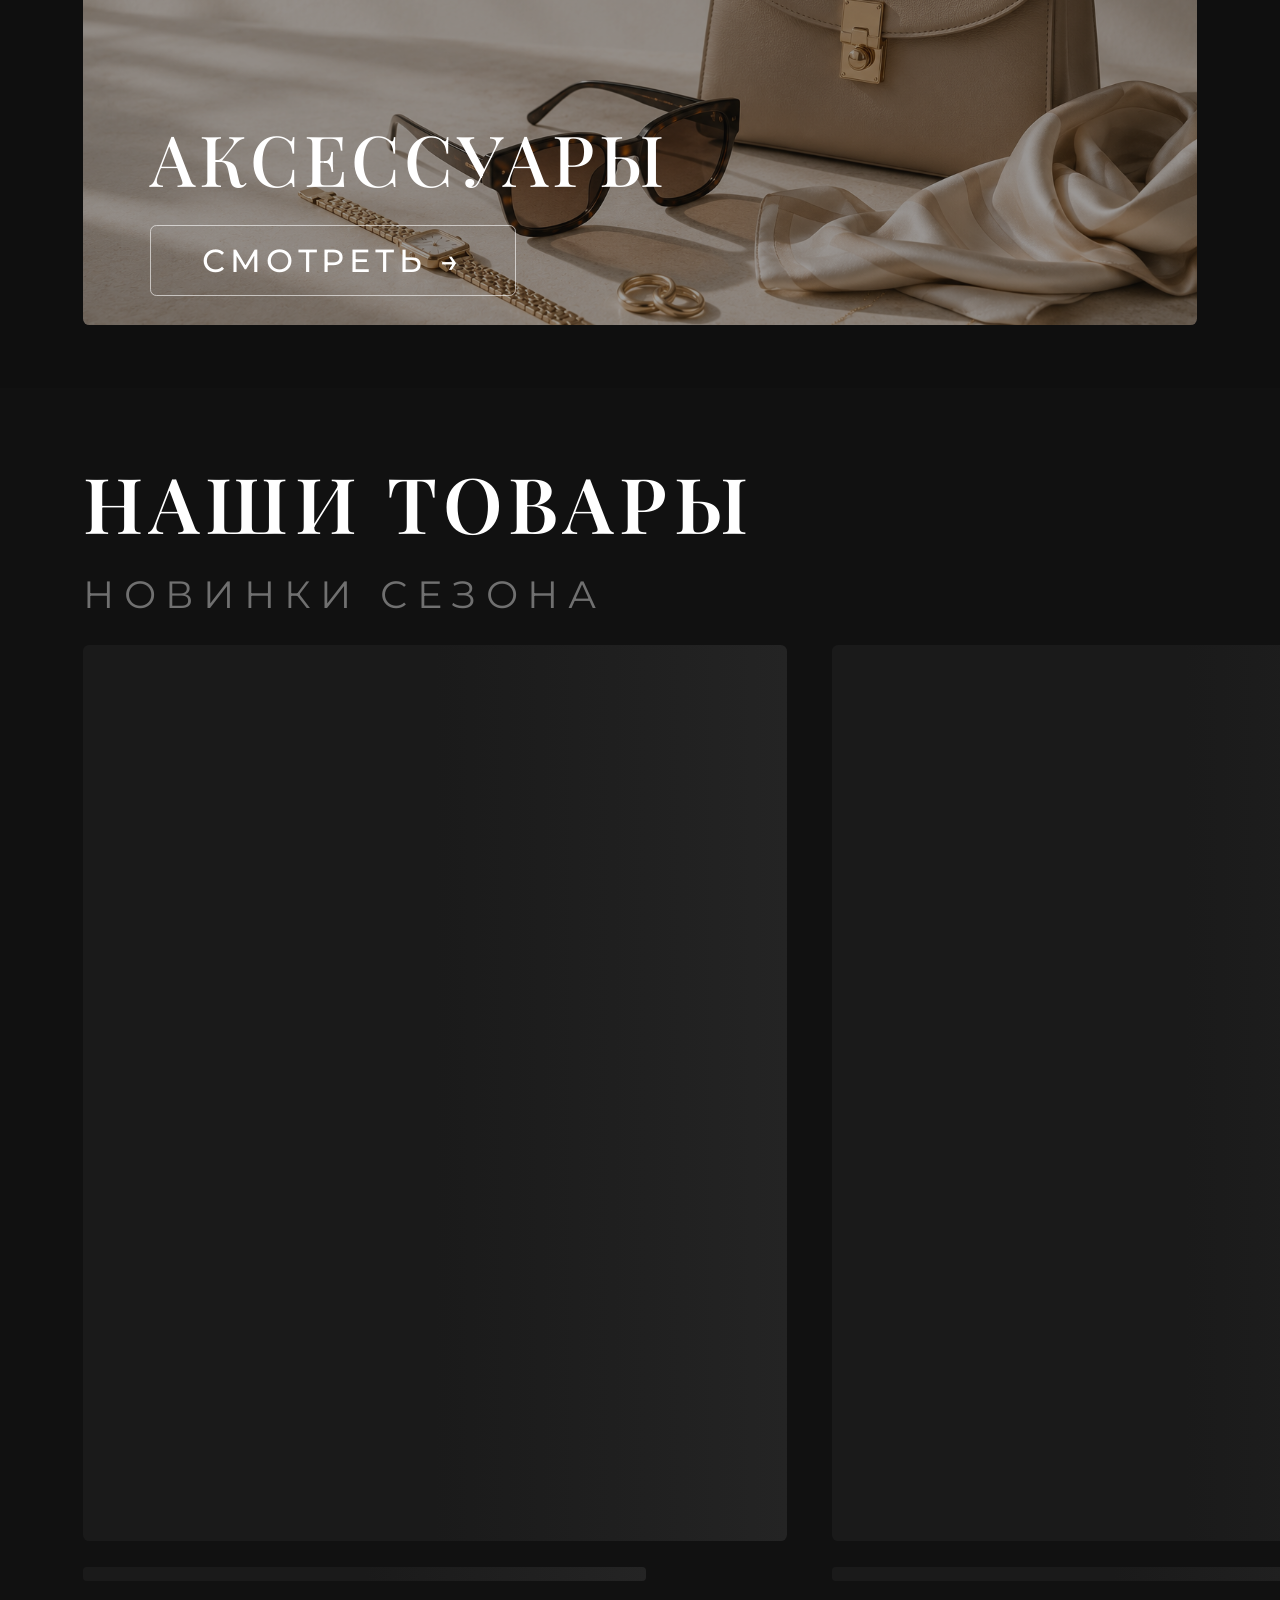
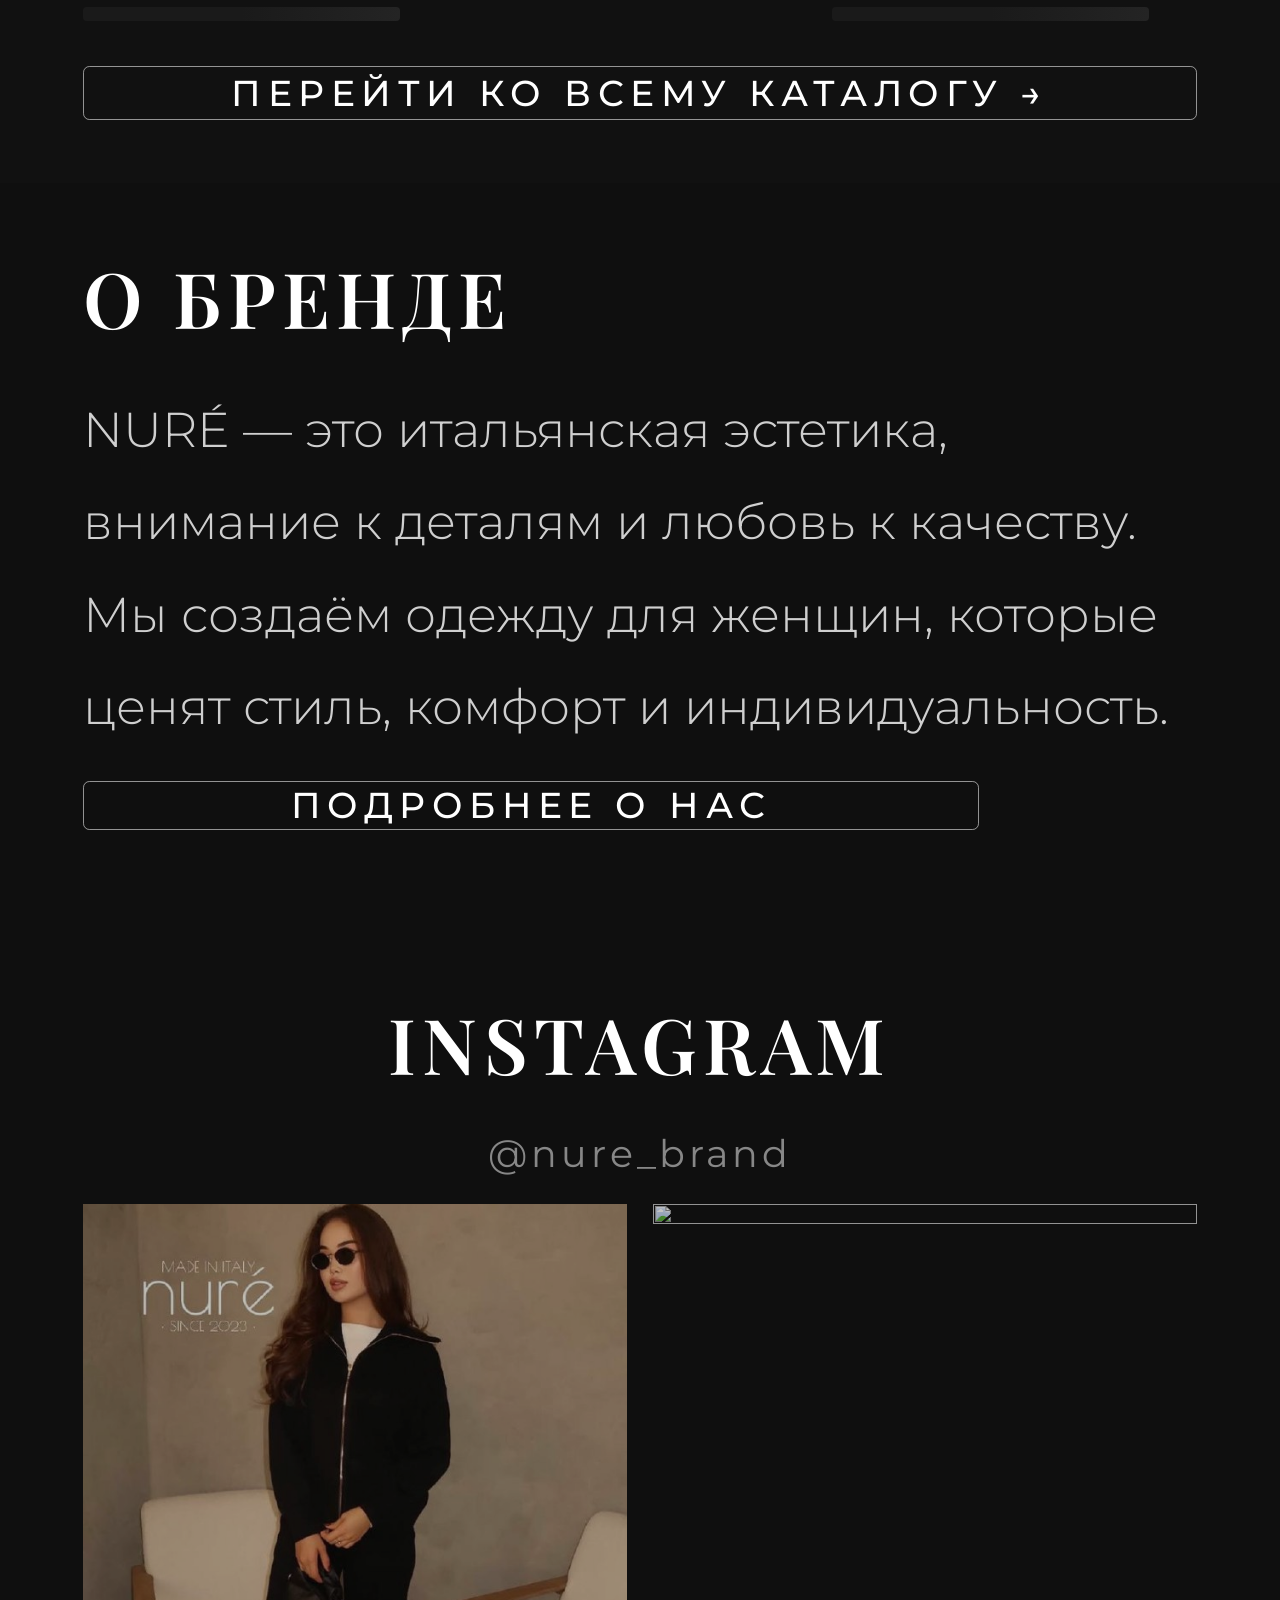
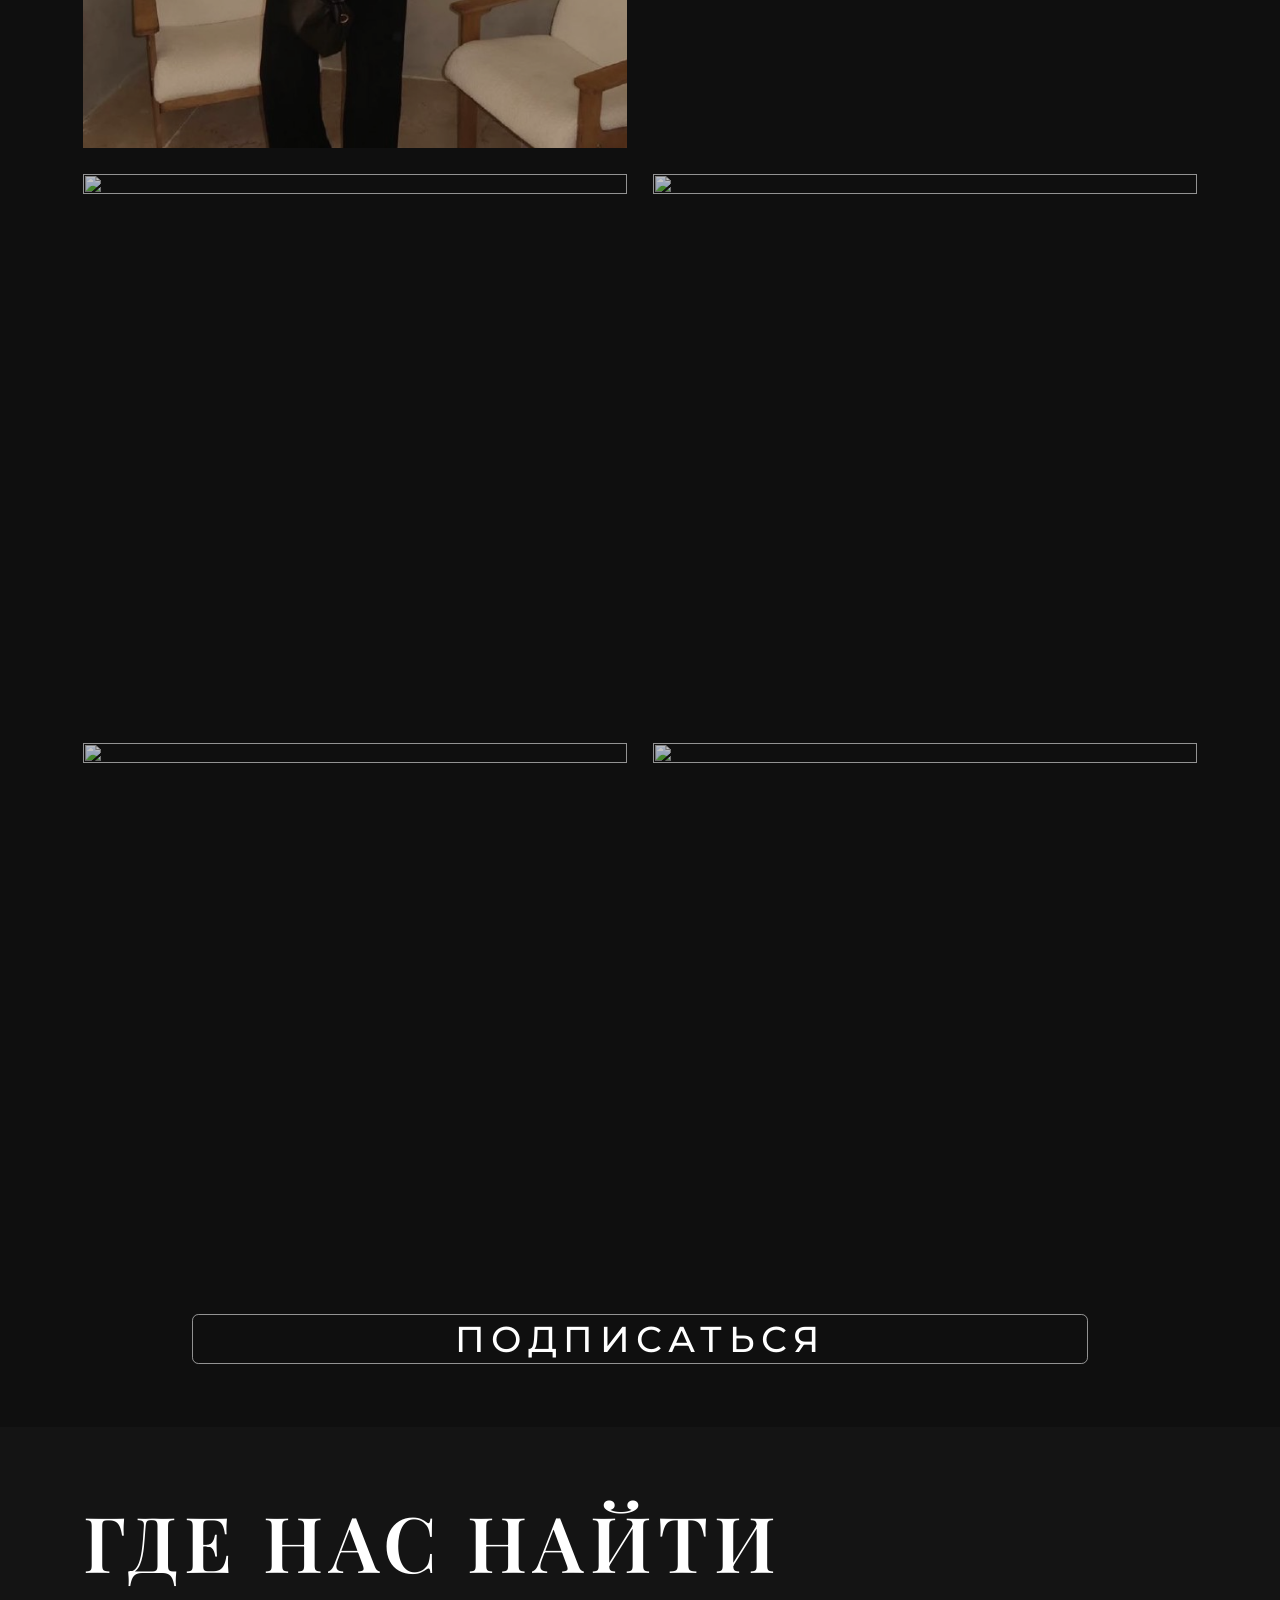
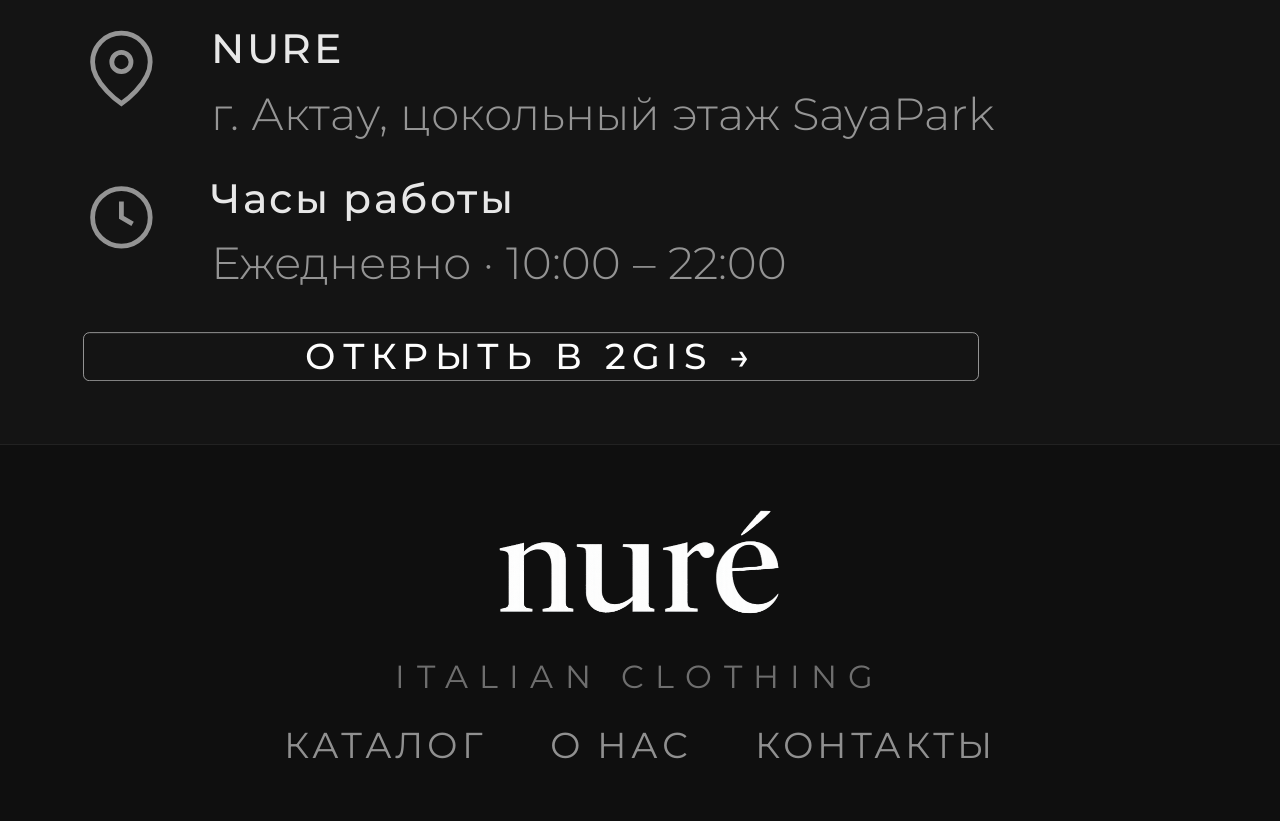
==== commit ca35a4ee: "Add files via upload" ====
--- a/index.html
+++ b/index.html
@@ -64,7 +64,31 @@
 <!-- ═══ TOAST ═══ -->
 <div class="toast" id="toast"></div>
 
-<!-- ═══ BACKDROP ═══ -->
+<!-- AUTH MODAL -->
+<div class="auth-modal-backdrop" id="authBackdrop">
+    <div class="auth-modal">
+        <div class="auth-modal__bar"></div>
+        <p class="auth-modal__title">Добро пожаловать</p>
+        <p class="auth-modal__sub">Войдите или создайте аккаунт</p>
+        <div class="auth-tabs">
+            <button class="auth-tab active" id="tabLogin">ВОЙТИ</button>
+            <button class="auth-tab" id="tabRegister">РЕГИСТРАЦИЯ</button>
+        </div>
+        <div id="loginForm">
+            <div class="auth-field"><label>EMAIL</label><input type="email" id="loginEmail" placeholder="your@email.com"></div>
+            <div class="auth-field"><label>ПАРОЛЬ</label><input type="password" id="loginPass" placeholder="••••••"></div>
+            <p class="auth-error" id="loginError"></p>
+            <button class="auth-submit" id="loginSubmit">ВОЙТИ</button>
+        </div>
+        <div id="registerForm" style="display:none">
+            <div class="auth-field"><label>ИМЯ</label><input type="text" id="regName" placeholder="Ваше имя"></div>
+            <div class="auth-field"><label>EMAIL</label><input type="email" id="regEmail" placeholder="your@email.com"></div>
+            <div class="auth-field"><label>ПАРОЛЬ</label><input type="password" id="regPass" placeholder="Минимум 6 символов"></div>
+            <p class="auth-error" id="regError"></p>
+            <button class="auth-submit" id="regSubmit">СОЗДАТЬ АККАУНТ</button>
+        </div>
+    </div>
+</div>
 <div class="nav-backdrop" id="navBackdrop"></div>
 
 <!-- ═══ NAV OVERLAY ═══ -->
@@ -76,8 +100,8 @@
     <nav class="nav-links">
         <a href="index.html" class="active">ГЛАВНАЯ</a>
         <a href="catalog/index.html">КАТАЛОГ</a>
-        <a href="#">О НАС</a>
-        <a href="#location">КОНТАКТЫ</a>
+        <a href="about/index.html">О НАС</a>
+        <a href="contacts/index.html">КОНТАКТЫ</a>
     </nav>
 
     <div class="nav-benefits">
@@ -136,9 +160,17 @@
                     <svg viewBox="0 0 24 24" fill="none" stroke="currentColor" stroke-width="1.5"><path d="M6 2L3 6v14a2 2 0 0 0 2 2h14a2 2 0 0 0 2-2V6l-3-4z"/><line x1="3" y1="6" x2="21" y2="6"/><path d="M16 10a4 4 0 0 1-8 0"/></svg>
                     <span class="badge" id="cartBadge" style="display:none">0</span>
                 </button>
-                <button class="icon-btn" aria-label="Аккаунт" id="accountBtn" onclick="window.location.href='catalog/index.html'">
-                    <svg viewBox="0 0 24 24" fill="none" stroke="currentColor" stroke-width="1.5"><path d="M20 21v-2a4 4 0 0 0-4-4H8a4 4 0 0 0-4 4v2"/><circle cx="12" cy="7" r="4"/></svg>
-                </button>
+                <div id="userBtnWrap" style="position:relative">
+                    <button class="user-avatar" id="userBtn" style="display:none;background:white;color:#1a1a1a;"></button>
+                    <button class="icon-btn" id="loginBtn" aria-label="Войти">
+                        <svg viewBox="0 0 24 24" fill="none" stroke="currentColor" stroke-width="1.5"><path d="M20 21v-2a4 4 0 0 0-4-4H8a4 4 0 0 0-4 4v2"/><circle cx="12" cy="7" r="4"/></svg>
+                    </button>
+                    <div class="user-menu" id="userMenu">
+                        <p class="user-menu__email" id="userMenuEmail"></p>
+                        <button class="user-menu-item" id="adminPanelBtn" style="display:none" onclick="window.location='admin/index.html'">⚙ Админ панель</button>
+                        <button class="user-menu-item danger" onclick="API.logout();updateAuthUI();showToast('Вы вышли из аккаунта')">Выйти</button>
+                    </div>
+                </div>
                 <button class="burger" id="burgerBtn">
                     <span></span><span></span><span></span>
                 </button>
@@ -159,7 +191,7 @@
 <!-- ═══ СЕКЦИЯ 2 — НОВАЯ КОЛЛЕКЦИЯ ═══ -->
 <section class="s-collection">
     <p class="s-collection__title">НОВАЯ КОЛЛЕКЦИЯ</p>
-    <p class="s-collection__sub">ОСЕНЬ / ЗИМА 2025</p>
+    <p class="s-collection__sub">ЛЕТО / ОСЕНЬ 2026</p>
     <p class="s-collection__text">Элегантность, комфорт<br>и безупречное качество<br>в каждой детали.</p>
     <a href="catalog/index.html" class="btn-outline">СМОТРЕТЬ КОЛЛЕКЦИЮ →</a>
 </section>
@@ -173,23 +205,23 @@
 <section class="s-categories">
     <p class="section-title">КАТЕГОРИИ</p>
     <a class="cat-item" href="catalog/index.html">
-        <img src="img/img 1.png" alt="Женское">
+        <img src="img/img 11.png" alt="Женское">
         <div class="cat-label">
             <p>ЖЕНСКОЕ</p>
             <button class="btn-small">СМОТРЕТЬ →</button>
         </div>
     </a>
     <a class="cat-item" href="catalog/index.html">
-        <img src="img/img 2.png" alt="Аксессуары">
+        <img src="img/img 10.png" alt="Аксессуары">
+        <div class="cat-label">
+            <p>ОБРАЗЫ</p>
+            <button class="btn-small">СМОТРЕТЬ →</button>
+        </div>
+    </a>
+    <a class="cat-item" href="catalog/index.html">
+        <img src="img/img 12.png" alt="Обувь">
         <div class="cat-label">
             <p>АКСЕССУАРЫ</p>
-            <button class="btn-small">СМОТРЕТЬ →</button>
-        </div>
-    </a>
-    <a class="cat-item" href="catalog/index.html">
-        <img src="img/img 1.png" alt="Обувь">
-        <div class="cat-label">
-            <p>ОБУВЬ</p>
             <button class="btn-small">СМОТРЕТЬ →</button>
         </div>
     </a>
@@ -218,9 +250,9 @@
 <section class="s-about">
     <p class="section-title">О БРЕНДЕ</p>
     <p class="s-about__text">NURÉ — это итальянская эстетика, внимание к деталям и любовь к качеству. Мы создаём одежду для женщин, которые ценят стиль, комфорт и индивидуальность.</p>
-    <button class="btn-outline">ПОДРОБНЕЕ О НАС</button>
+    <a href="about/index.html" class="btn-outline">ПОДРОБНЕЕ О НАС</a>
     <div class="s-about__photo">
-        <img src="img/img 2.png" alt="">
+        <img src="img/img 7.png" alt="">
     </div>
 </section>
 
@@ -229,14 +261,14 @@
     <p class="section-title">INSTAGRAM</p>
     <p class="s-instagram__handle">@nure_brand</p>
     <div class="insta-grid">
-        <img src="img/img 1.png" alt="">
         <img src="img/img 2.png" alt="">
-        <img src="img/img 1.png" alt="">
-        <img src="img/img 2.png" alt="">
-        <img src="img/img 1.png" alt="">
-        <img src="img/img 2.png" alt="">
-    </div>
-    <button class="btn-outline">ПОДПИСАТЬСЯ</button>
+        <img src="img/img 4.png" alt="">
+        <img src="img/img 5.png" alt="">
+        <img src="img/img 6.png" alt="">
+        <img src="img/img 8.png" alt="">
+        <img src="img/img 9.png" alt="">
+    </div>
+    <button onclick="window.location.href='https://www.instagram.com/nure.kz/'" class="btn-outline">ПОДПИСАТЬСЯ</button>
 </section>
 
 <!-- ═══ СЕКЦИЯ — ГДЕ НАС НАЙТИ ═══ -->
@@ -246,18 +278,18 @@
         <div class="location-row">
             <svg class="location-icon" viewBox="0 0 24 24" fill="none" stroke="currentColor" stroke-width="1.5"><path d="M21 10c0 7-9 13-9 13s-9-6-9-13a9 9 0 0 1 18 0z"/><circle cx="12" cy="10" r="3"/></svg>
             <div>
-                <p class="location-card__title">Шоурум NURÉ</p>
-                <p class="location-card__text">г. Актау, ул. Нурсат 12</p>
+                <p class="location-card__title">NURE</p>
+                <p class="location-card__text">г. Актау, цокольный этаж SayaPark</p>
             </div>
         </div>
         <div class="location-row">
             <svg class="location-icon" viewBox="0 0 24 24" fill="none" stroke="currentColor" stroke-width="1.5"><circle cx="12" cy="12" r="9"/><polyline points="12 7 12 12 15.5 14"/></svg>
             <div>
                 <p class="location-card__title">Часы работы</p>
-                <p class="location-card__text">Ежедневно · 10:00 – 20:00</p>
+                <p class="location-card__text">Ежедневно · 10:00 – 22:00</p>
             </div>
         </div>
-        <a class="btn-outline location-card__btn" href="https://2gis.kz/aktau/search/%D1%83%D0%BB.%20%D0%9D%D1%83%D1%80%D1%81%D0%B0%D1%82%2012" target="_blank" rel="noopener noreferrer">ОТКРЫТЬ В 2GIS →</a>
+        <a class="btn-outline location-card__btn" href="https://2gis.kz/aktau/firm/70000001101969056?m=51.154643%2C43.652069%2F16" target="_blank" rel="noopener noreferrer">ОТКРЫТЬ В 2GIS →</a>
     </div>
 </section>
 
@@ -265,35 +297,24 @@
 <footer class="footer">
     <img class="footer-logo" src="img/logo.png" alt="nuré">
     <p class="footer-sub">ITALIAN CLOTHING</p>
-    <p class="footer-copy">© NURE 2025</p>
     <nav class="footer-nav">
         <a href="catalog/index.html">КАТАЛОГ</a>
-        <a href="#">ПОКУПАТЕЛЮ</a>
-        <a href="#">О НАС</a>
-        <a href="#location">КОНТАКТЫ</a>
+        <a href="about/index.html">О НАС</a>
+        <a href="contacts/index.html">КОНТАКТЫ</a>
     </nav>
-    <div class="footer-socials">
-        <a href="#">◎</a>
-        <a href="#">✈</a>
-    </div>
 </footer>
 
 <style>
-/* ─── ПОИСК ОВЕРЛЕЙ (тёмный для главной) ─── */
+/* ─── CART / TOAST / SEARCH / OVERLAY (копия из style.css) ─── */
 .search-overlay {
-    position: fixed; inset: 0;
-    background: #161616;
-    z-index: 300;
+    position: fixed; inset: 0; background: #161616; z-index: 300;
     display: flex; flex-direction: column;
-    transform: translateY(-100%);
-    transition: transform 0.38s cubic-bezier(0.77,0,0.175,1);
+    transform: translateY(-100%); transition: transform 0.38s cubic-bezier(0.77,0,0.175,1);
 }
 .search-overlay.active { transform: translateY(0); }
 .search-overlay__top {
     display: flex; align-items: center; gap: 10px;
-    padding: 56px 16px 12px;
-    border-bottom: 1px solid rgba(255,255,255,0.09);
-    flex-shrink: 0;
+    padding: 56px 16px 12px; border-bottom: 1px solid rgba(255,255,255,0.09); flex-shrink: 0;
 }
 .search-input-wrap {
     flex: 1; display: flex; align-items: center;
@@ -301,52 +322,21 @@
     padding: 0 12px; gap: 10px; height: 44px;
 }
 .search-icon-inp { width: 18px; height: 18px; flex-shrink: 0; color: rgba(255,255,255,0.4); }
-.search-input {
-    flex: 1; background: none; border: none; outline: none;
-    font-family: 'Montserrat', sans-serif;
-    font-size: 15px; font-weight: 400; color: white;
-}
+.search-input { flex: 1; background: none; border: none; outline: none; font-family: 'Montserrat', sans-serif; font-size: 15px; color: white; }
 .search-input::placeholder { color: rgba(255,255,255,0.32); }
-.search-clear {
-    background: none; border: none;
-    font-size: 14px; color: rgba(255,255,255,0.35); cursor: pointer;
-    display: none; padding: 4px;
-}
+.search-clear { background: none; border: none; font-size: 14px; color: rgba(255,255,255,0.35); cursor: pointer; display: none; padding: 4px; }
 .search-clear.visible { display: block; }
-.search-cancel {
-    background: none; border: none;
-    font-family: 'Montserrat', sans-serif;
-    font-size: 13px; font-weight: 400; color: white;
-    cursor: pointer; white-space: nowrap; padding: 4px 0;
-}
-.search-suggestions { padding: 20px 20px; flex-shrink: 0; }
-.search-hint {
-    font-size: 10px; font-weight: 500; letter-spacing: 0.12em;
-    color: rgba(255,255,255,0.38); margin-bottom: 14px;
-}
+.search-cancel { background: none; border: none; font-family: 'Montserrat', sans-serif; font-size: 13px; color: white; cursor: pointer; white-space: nowrap; padding: 4px 0; }
+.search-suggestions { padding: 20px; flex-shrink: 0; }
+.search-hint { font-size: 10px; font-weight: 500; letter-spacing: 0.12em; color: rgba(255,255,255,0.38); margin-bottom: 14px; }
 .search-tags { display: flex; flex-wrap: wrap; gap: 8px; }
-.search-tag {
-    background: rgba(255,255,255,0.07); border: 1px solid rgba(255,255,255,0.12);
-    border-radius: 30px; padding: 7px 16px;
-    font-family: 'Montserrat', sans-serif;
-    font-size: 12px; font-weight: 400; color: rgba(255,255,255,0.8);
-    cursor: pointer; transition: background 0.15s;
-}
+.search-tag { background: rgba(255,255,255,0.07); border: 1px solid rgba(255,255,255,0.12); border-radius: 30px; padding: 7px 16px; font-family: 'Montserrat', sans-serif; font-size: 12px; color: rgba(255,255,255,0.8); cursor: pointer; }
 .search-results { flex: 1; overflow-y: auto; padding: 0 16px 20px; }
-.search-results__title {
-    font-size: 10px; font-weight: 500; letter-spacing: 0.12em;
-    color: rgba(255,255,255,0.38); padding: 16px 4px 12px;
-}
+.search-results__title { font-size: 10px; font-weight: 500; letter-spacing: 0.12em; color: rgba(255,255,255,0.38); padding: 16px 4px 12px; }
 .search-results__grid { display: grid; grid-template-columns: 1fr 1fr; gap: 12px; }
 .search-pcard { cursor: pointer; }
-.search-pcard__img {
-    width: 100%; aspect-ratio: 3/4; object-fit: cover;
-    border-radius: 6px; background: #2a2a2a; display: block; margin-bottom: 8px;
-}
-.search-pcard__name {
-    font-family: 'Playfair Display', serif;
-    font-size: 12px; font-weight: 500; color: white; margin-bottom: 2px;
-}
+.search-pcard__img { width: 100%; aspect-ratio: 3/4; object-fit: cover; border-radius: 6px; background: #2a2a2a; display: block; margin-bottom: 8px; }
+.search-pcard__name { font-family: 'Playfair Display', serif; font-size: 12px; color: white; margin-bottom: 2px; }
 .search-pcard__price { font-size: 11px; font-weight: 600; color: rgba(255,255,255,0.8); }
 
 /* ─── КОРЗИНА / ИЗБРАННОЕ ДРАВЕР (тёмный) ─── */
@@ -449,6 +439,32 @@
     white-space: nowrap;
 }
 .toast.visible { opacity: 1; transform: translateX(-50%) translateY(0); }
+
+/* ─── USER AVATAR + MENU ─── */
+.user-avatar { width: 28px; height: 28px; background: white; color: #1a1a1a; border-radius: 50%; font-size: 11px; font-weight: 600; display: flex; align-items: center; justify-content: center; cursor: pointer; border: none; letter-spacing: 0.03em; }
+.user-menu { position: absolute; top: 48px; right: 0; background: #1a1a1a; border: 1px solid rgba(255,255,255,0.12); border-radius: 12px; padding: 8px; min-width: 180px; box-shadow: 0 8px 32px rgba(0,0,0,0.5); z-index: 200; display: none; }
+.user-menu.open { display: block; }
+.user-menu-item { display: block; padding: 10px 16px; font-size: 12px; letter-spacing: 0.06em; color: white; cursor: pointer; border-radius: 8px; border: none; background: none; width: 100%; text-align: left; font-family: 'Montserrat', sans-serif; }
+.user-menu-item:hover { background: rgba(255,255,255,0.08); }
+.user-menu-item.danger { color: #e07070; }
+.user-menu__email { padding: 8px 16px 12px; font-size: 10px; color: rgba(255,255,255,0.4); border-bottom: 1px solid rgba(255,255,255,0.1); margin-bottom: 4px; letter-spacing: 0.04em; }
+
+/* ─── AUTH MODAL ─── */
+.auth-modal-backdrop { position: fixed; inset: 0; background: rgba(0,0,0,0.6); z-index: 300; display: none; align-items: flex-end; }
+.auth-modal-backdrop.open { display: flex; }
+.auth-modal { background: #1a1a1a; border-radius: 20px 20px 0 0; width: 100%; padding: 32px 24px 48px; border-top: 1px solid rgba(255,255,255,0.1); }
+.auth-modal__bar { width: 40px; height: 4px; background: rgba(255,255,255,0.2); border-radius: 2px; margin: 0 auto 28px; }
+.auth-modal__title { font-family: 'Playfair Display', serif; font-size: 22px; font-weight: 500; margin-bottom: 6px; color: white; }
+.auth-modal__sub { font-size: 12px; color: rgba(255,255,255,0.45); margin-bottom: 28px; letter-spacing: 0.03em; }
+.auth-tabs { display: flex; margin-bottom: 24px; border-bottom: 1px solid rgba(255,255,255,0.12); }
+.auth-tab { background: none; border: none; font-family: 'Montserrat', sans-serif; font-size: 11px; font-weight: 500; letter-spacing: 0.12em; color: rgba(255,255,255,0.35); cursor: pointer; padding: 10px 20px 12px; border-bottom: 2px solid transparent; margin-bottom: -1px; }
+.auth-tab.active { color: white; border-bottom-color: white; }
+.auth-field { display: flex; flex-direction: column; gap: 6px; margin-bottom: 14px; }
+.auth-field label { font-size: 10px; font-weight: 500; letter-spacing: 0.12em; color: rgba(255,255,255,0.4); }
+.auth-field input { height: 48px; background: rgba(255,255,255,0.07); border: none; border-radius: 10px; padding: 0 16px; font-family: 'Montserrat', sans-serif; font-size: 14px; color: white; outline: none; transition: box-shadow 0.2s; }
+.auth-field input:focus { box-shadow: inset 0 0 0 1.5px rgba(255,255,255,0.5); }
+.auth-submit { width: 100%; height: 52px; background: white; color: #1a1a1a; border: none; border-radius: 12px; font-family: 'Montserrat', sans-serif; font-size: 12px; font-weight: 500; letter-spacing: 0.2em; cursor: pointer; margin-top: 8px; }
+.auth-error { color: #e07070; font-size: 11px; text-align: center; margin-top: 8px; display: none; }
 
 /* ─── BADGE ─── */
 .badge {
@@ -493,7 +509,7 @@
     })();
     return catalogLoadPromise;
 }
-ensureCatalogLoaded(); // подгружаем заранее в фоне, чтобы поиск не ждал
+ensureCatalogLoaded(); // подгружаем заранее для секции «Наши товары»
 
 let cart = JSON.parse(localStorage.getItem('nure_cart') || '[]');
 
@@ -678,75 +694,97 @@
 const searchResultsGrid = document.getElementById('searchResultsGrid');
 const searchResultsTitle = document.getElementById('searchResultsTitle');
 
-function openSearch() {
-    searchOverlay.classList.add('active');
-    document.body.style.overflow = 'hidden';
-    ensureCatalogLoaded();
-    setTimeout(() => searchInput.focus(), 350);
-}
-function closeSearch() {
-    searchOverlay.classList.remove('active');
-    document.body.style.overflow = '';
-    searchInput.value = ''; searchClear.classList.remove('visible');
-    searchSuggestions.style.display = ''; searchResults.style.display = 'none';
-}
+function openSearch() { searchOverlay.classList.add('active'); document.body.style.overflow = 'hidden'; setTimeout(() => searchInput.focus(), 350); }
+function closeSearch() { searchOverlay.classList.remove('active'); document.body.style.overflow = ''; searchInput.value = ''; searchClear.classList.remove('visible'); searchSuggestions.style.display = ''; searchResults.style.display = 'none'; }
 searchBtn.addEventListener('click', openSearch);
 searchCancel.addEventListener('click', closeSearch);
-document.addEventListener('keydown', e => { if (e.key === 'Escape') closeSearch(); });
-
-const SEARCH_CAT_LABELS = { dress: 'Платья', outer: 'Верхняя одежда', suit: 'Костюмы', top: 'Топы', acc: 'Аксессуары' };
-
-searchInput.addEventListener('input', async () => {
-    const rawQuery = searchInput.value.trim();
-    const q = rawQuery.toLowerCase();
+document.addEventListener('keydown', e => { if (e.key === 'Escape') { closeSearch(); closeMenu(); } });
+searchClear.addEventListener('click', () => { searchInput.value = ''; searchClear.classList.remove('visible'); searchSuggestions.style.display = ''; searchResults.style.display = 'none'; searchInput.focus(); });
+document.querySelectorAll('.search-tag').forEach(tag => {
+    tag.addEventListener('click', () => { searchInput.value = tag.textContent; searchInput.dispatchEvent(new Event('input')); });
+});
+
+// ── ПОИСК: загрузка товаров и отображение результатов ──
+let _searchProducts = null;
+async function ensureProducts() {
+    if (_searchProducts) return _searchProducts;
+    try { const d = await API.getProducts(); _searchProducts = d.products || []; } catch(e) { _searchProducts = []; }
+    return _searchProducts;
+}
+const CAT_LABELS = { dress:'Платья', outer:'Верхняя одежда', suit:'Костюмы', top:'Топы', acc:'Аксессуары' };
+function getProductImg(p) {
+    if (p.images && p.images.default && p.images.default[0]) return p.images.default[0];
+    if (p.colors && p.colors.length && p.colors[0].images && p.colors[0].images[0]) return p.colors[0].images[0];
+    return '';
+}
+searchInput.addEventListener('input', async function() {
+    const q = this.value.trim().toLowerCase();
     searchClear.classList.toggle('visible', q.length > 0);
-    if (q.length === 0) { searchSuggestions.style.display = ''; searchResults.style.display = 'none'; return; }
+    if (!q) { searchSuggestions.style.display = ''; searchResults.style.display = 'none'; return; }
     searchSuggestions.style.display = 'none'; searchResults.style.display = '';
-
-    await ensureCatalogLoaded();
-    // Пока реальный каталог не подгрузился (или недоступен) — ищем по статичному фолбэку
-    const source = catalogLoaded ? CATALOG_PRODUCTS : PRODUCTS.map(p => ({
-        id: p.id, name: p.name, category: p.cat, price: p.price,
-        images: { default: [p.img] }, badge: p.badge
-    }));
-
-    const found = source.filter(p => {
-        const name = (p.name || '').toLowerCase();
-        const cat  = (p.category || '').toLowerCase();
-        const catLabel = (SEARCH_CAT_LABELS[p.category] || '').toLowerCase();
-        return name.includes(q) || cat.includes(q) || catLabel.includes(q);
-    }).slice(0, 12);
-
+    searchResultsTitle.textContent = 'ПОИСК...';
+    const products = await ensureProducts();
+    const found = products.filter(p =>
+        (p.name||'').toLowerCase().includes(q) ||
+        (CAT_LABELS[p.category]||'').toLowerCase().includes(q)
+    ).slice(0, 12);
     searchResultsTitle.textContent = found.length > 0 ? `НАЙДЕНО ${found.length} ТОВАРА` : 'НИЧЕГО НЕ НАЙДЕНО';
-    const catalogLink = `<a href="catalog/index.html?q=${encodeURIComponent(rawQuery)}" style="grid-column:1/-1;display:block;text-align:center;padding:14px 0;font-size:10px;letter-spacing:0.12em;color:rgba(255,255,255,0.65);border:1px solid rgba(255,255,255,0.15);border-radius:10px;margin-top:4px;">ВСЕ РЕЗУЛЬТАТЫ В КАТАЛОГЕ →</a>`;
-    searchResultsGrid.innerHTML = found.map(p => {
-        const img = (p.images && p.images.default && p.images.default[0]) || PLACEHOLDER_IMG;
-        const price = parseFloat(p.price || 0);
-        return `
+    const catalogLink = `<a href="catalog/index.html?q=${encodeURIComponent(this.value.trim())}" style="grid-column:1/-1;display:block;text-align:center;padding:14px 0;font-size:10px;letter-spacing:0.12em;color:rgba(255,255,255,0.65);border:1px solid rgba(255,255,255,0.15);border-radius:10px;margin-top:4px;">ВСЕ РЕЗУЛЬТАТЫ В КАТАЛОГЕ →</a>`;
+    searchResultsGrid.innerHTML = found.map(p => `
         <div class="search-pcard" onclick="location.href='product/?id=${p.id}'">
-            <img class="search-pcard__img" src="${img}" alt="${p.name}" onerror="this.src='${PLACEHOLDER_IMG}'">
+            <img class="search-pcard__img" src="${getProductImg(p)}" alt="${p.name}" onerror="this.src='${PLACEHOLDER_IMG}'">
             <p class="search-pcard__name">${p.name}</p>
-            <p class="search-pcard__price">${price > 0 ? formatPrice(price) + ' ₸' : '—'}</p>
-        </div>
-    `;
-    }).join('') + catalogLink;
+            <p class="search-pcard__price">${parseFloat(p.price||0) > 0 ? formatPrice(parseFloat(p.price)) + ' ₸' : '—'}</p>
+        </div>
+    `).join('') + catalogLink;
 });
-searchClear.addEventListener('click', () => {
-    searchInput.value = ''; searchClear.classList.remove('visible');
-    searchSuggestions.style.display = ''; searchResults.style.display = 'none';
-    searchInput.focus();
+
+updateBadges();
+
+// ── AUTH ──
+function updateAuthUI() {
+    const user = API.getUser();
+    if (user) {
+        document.getElementById('loginBtn').style.display = 'none';
+        document.getElementById('userBtn').style.display = 'flex';
+        document.getElementById('userBtn').textContent = user.name.charAt(0).toUpperCase();
+        document.getElementById('userMenuEmail').textContent = user.email;
+        if (user.role === 'admin') document.getElementById('adminPanelBtn').style.display = 'block';
+    } else {
+        document.getElementById('loginBtn').style.display = 'flex';
+        document.getElementById('userBtn').style.display = 'none';
+    }
+}
+document.getElementById('loginBtn').addEventListener('click', () => { document.getElementById('authBackdrop').classList.add('open'); document.body.style.overflow = 'hidden'; });
+document.getElementById('authBackdrop').addEventListener('click', e => { if (e.target === document.getElementById('authBackdrop')) { document.getElementById('authBackdrop').classList.remove('open'); document.body.style.overflow = ''; } });
+document.getElementById('userBtn').addEventListener('click', e => { e.stopPropagation(); document.getElementById('userMenu').classList.toggle('open'); });
+document.addEventListener('click', () => document.getElementById('userMenu').classList.remove('open'));
+document.getElementById('tabLogin').addEventListener('click', () => { document.getElementById('tabLogin').classList.add('active'); document.getElementById('tabRegister').classList.remove('active'); document.getElementById('loginForm').style.display = ''; document.getElementById('registerForm').style.display = 'none'; });
+document.getElementById('tabRegister').addEventListener('click', () => { document.getElementById('tabRegister').classList.add('active'); document.getElementById('tabLogin').classList.remove('active'); document.getElementById('registerForm').style.display = ''; document.getElementById('loginForm').style.display = 'none'; });
+document.getElementById('loginSubmit').addEventListener('click', async () => {
+    const email = document.getElementById('loginEmail').value.trim();
+    const pass = document.getElementById('loginPass').value;
+    const err = document.getElementById('loginError');
+    err.style.display = 'none';
+    const res = await API.login(email, pass);
+    if (res.error) { err.textContent = res.error; err.style.display = 'block'; return; }
+    updateAuthUI(); document.getElementById('authBackdrop').classList.remove('open'); document.body.style.overflow = '';
+    showToast('Добро пожаловать, ' + res.user.name + '!');
 });
-document.querySelectorAll('.search-tag').forEach(tag => {
-    tag.addEventListener('click', () => {
-        searchInput.value = tag.textContent;
-        searchInput.dispatchEvent(new Event('input'));
-    });
+document.getElementById('regSubmit').addEventListener('click', async () => {
+    const name = document.getElementById('regName').value.trim();
+    const email = document.getElementById('regEmail').value.trim();
+    const pass = document.getElementById('regPass').value;
+    const err = document.getElementById('regError');
+    err.style.display = 'none';
+    const res = await API.register(name, email, pass);
+    if (res.error) { err.textContent = res.error; err.style.display = 'block'; return; }
+    updateAuthUI(); document.getElementById('authBackdrop').classList.remove('open'); document.body.style.overflow = '';
+    showToast('Аккаунт создан!');
 });
-
-updateBadges();
+updateAuthUI();
 </script>
 
-<!-- ═══ GSAP — лёгкие анимации появления (только главная страница) ═══ -->
 <script src="libs/gsap/gsap.min.js"></script>
 <script src="libs/gsap/ScrollTrigger.min.js"></script>
 <script>
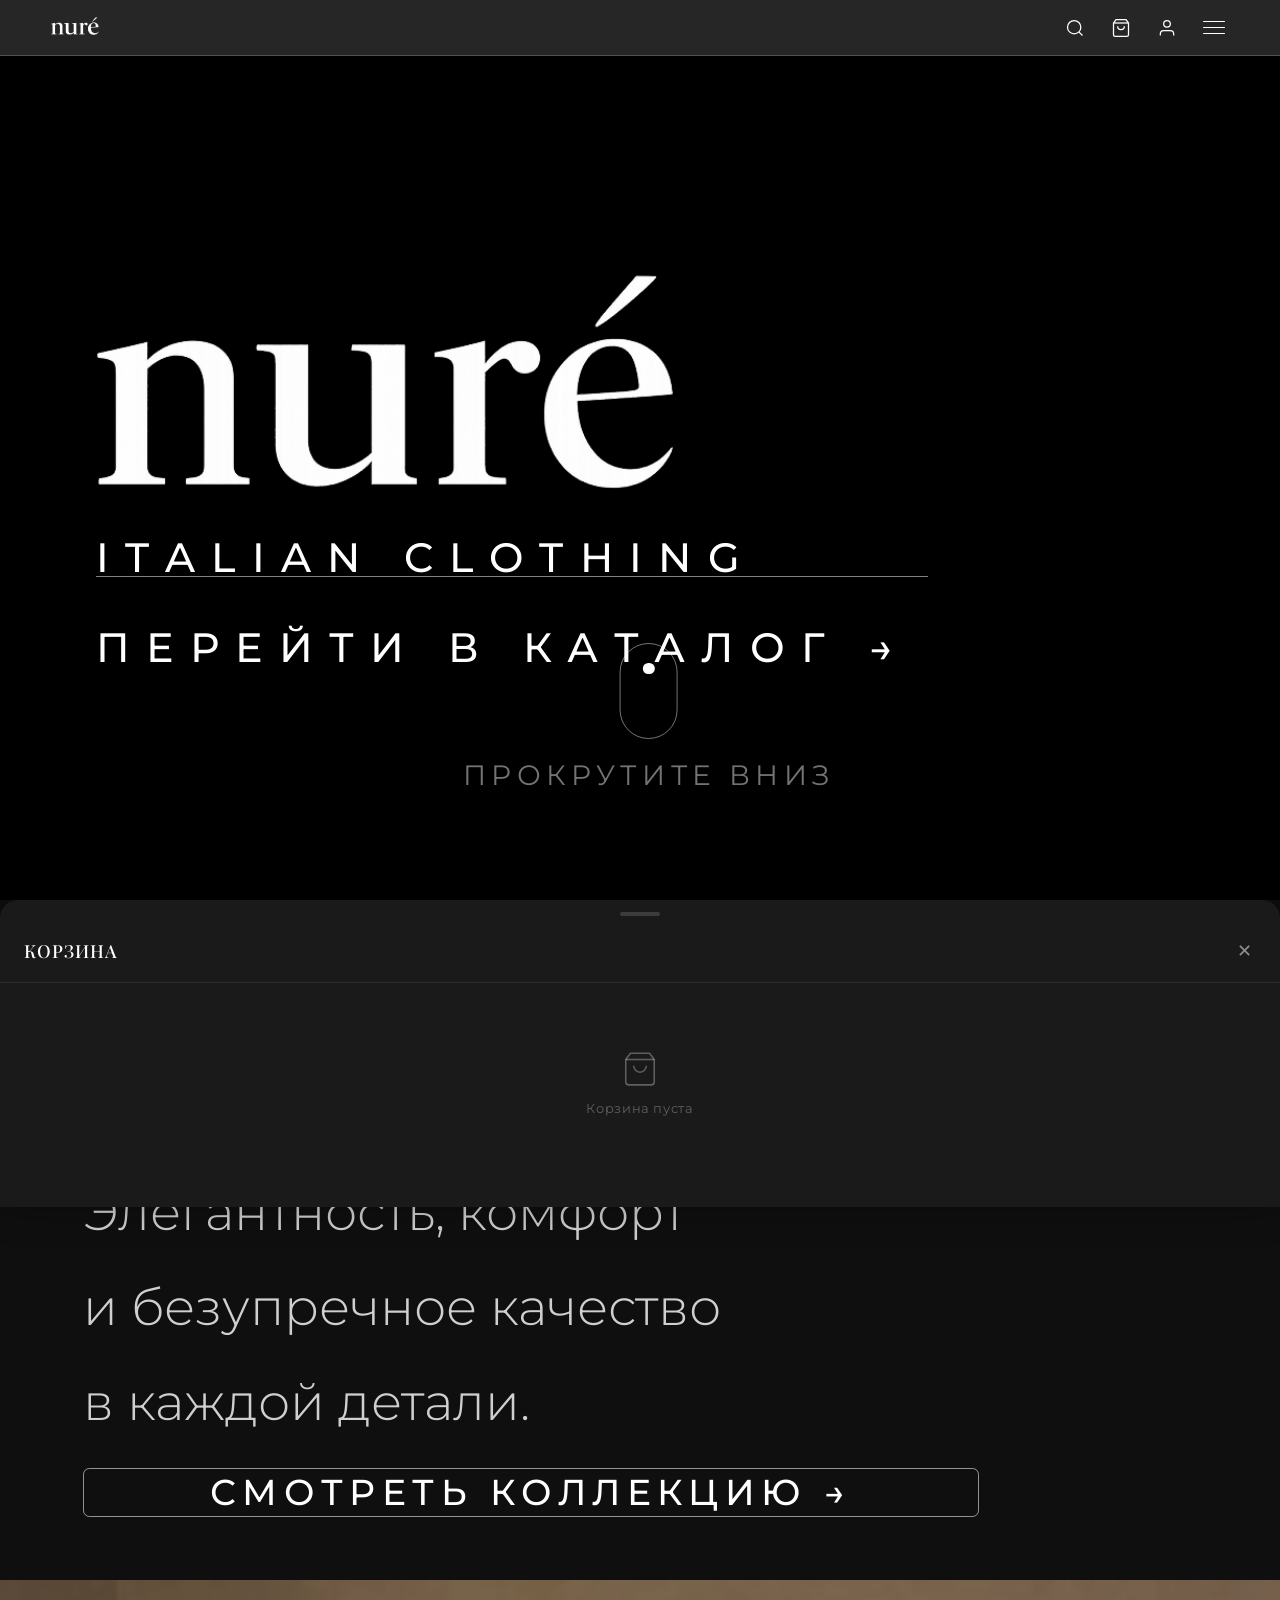
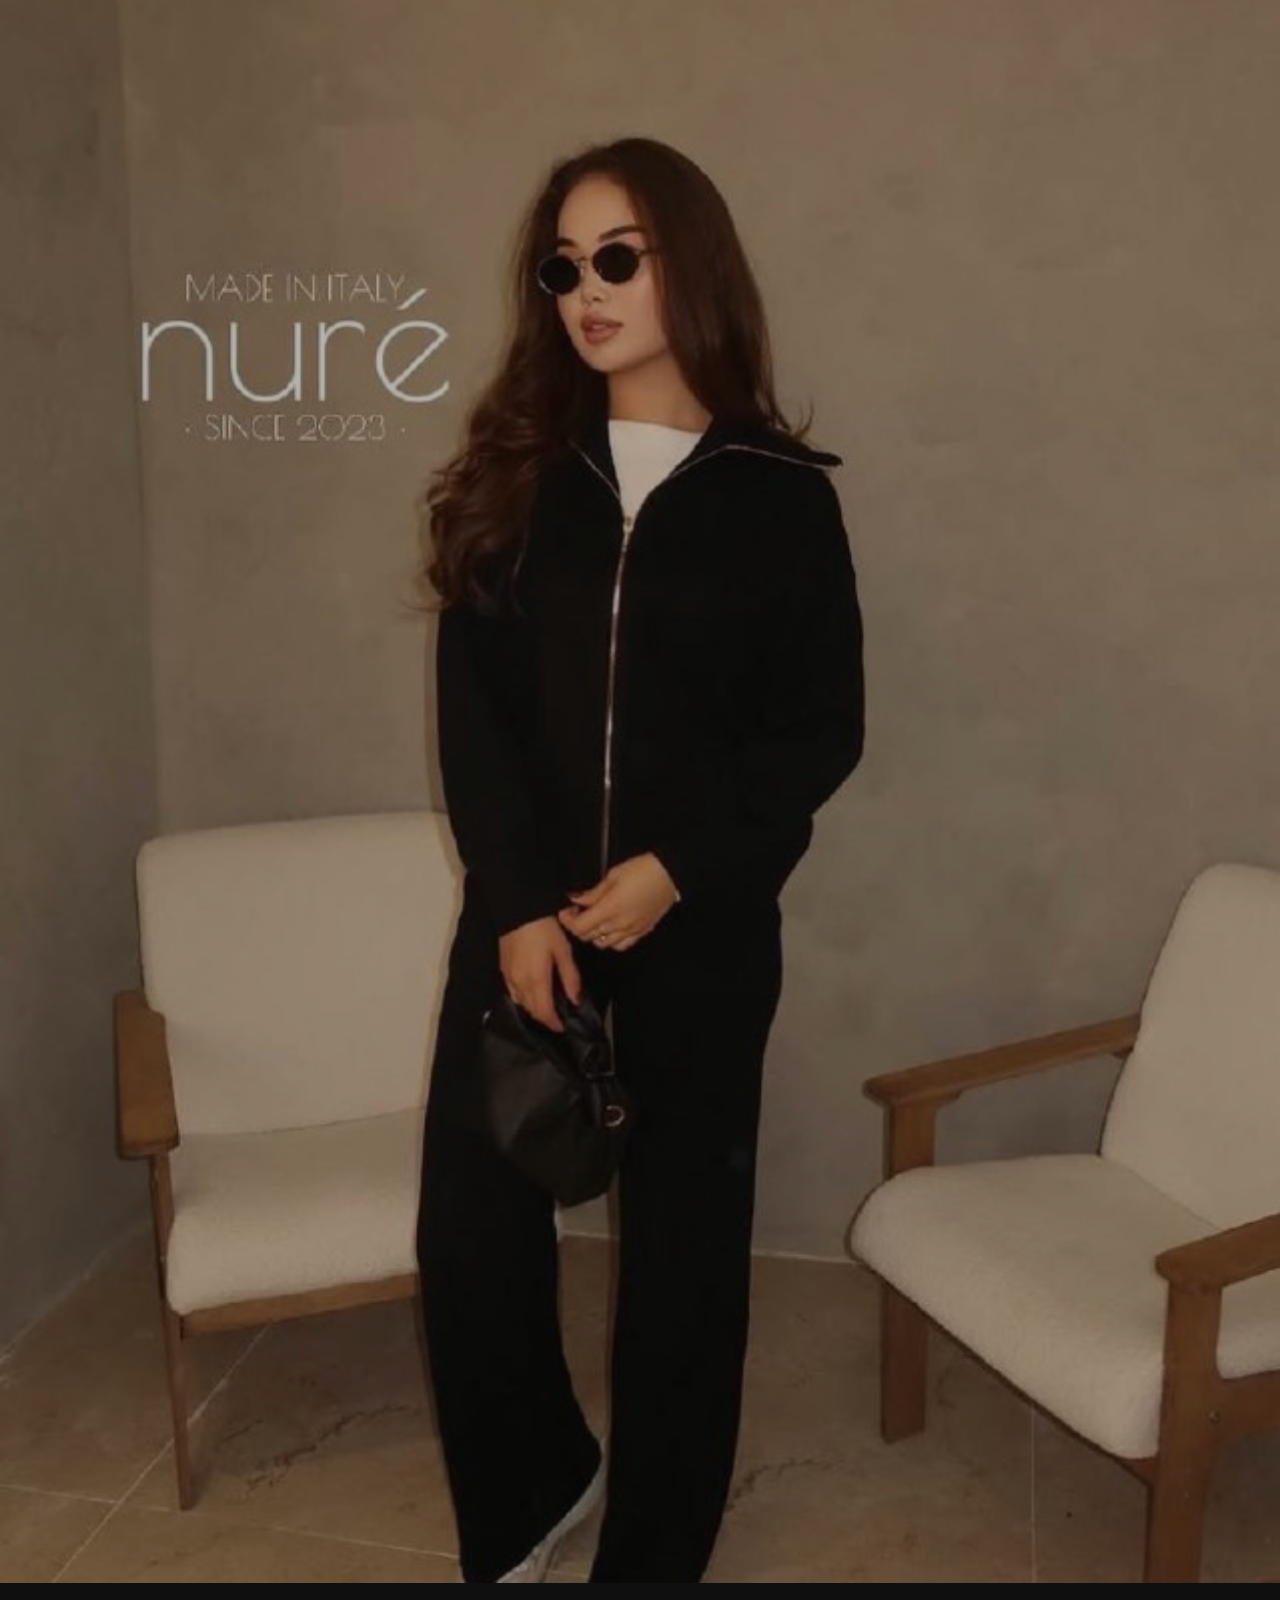
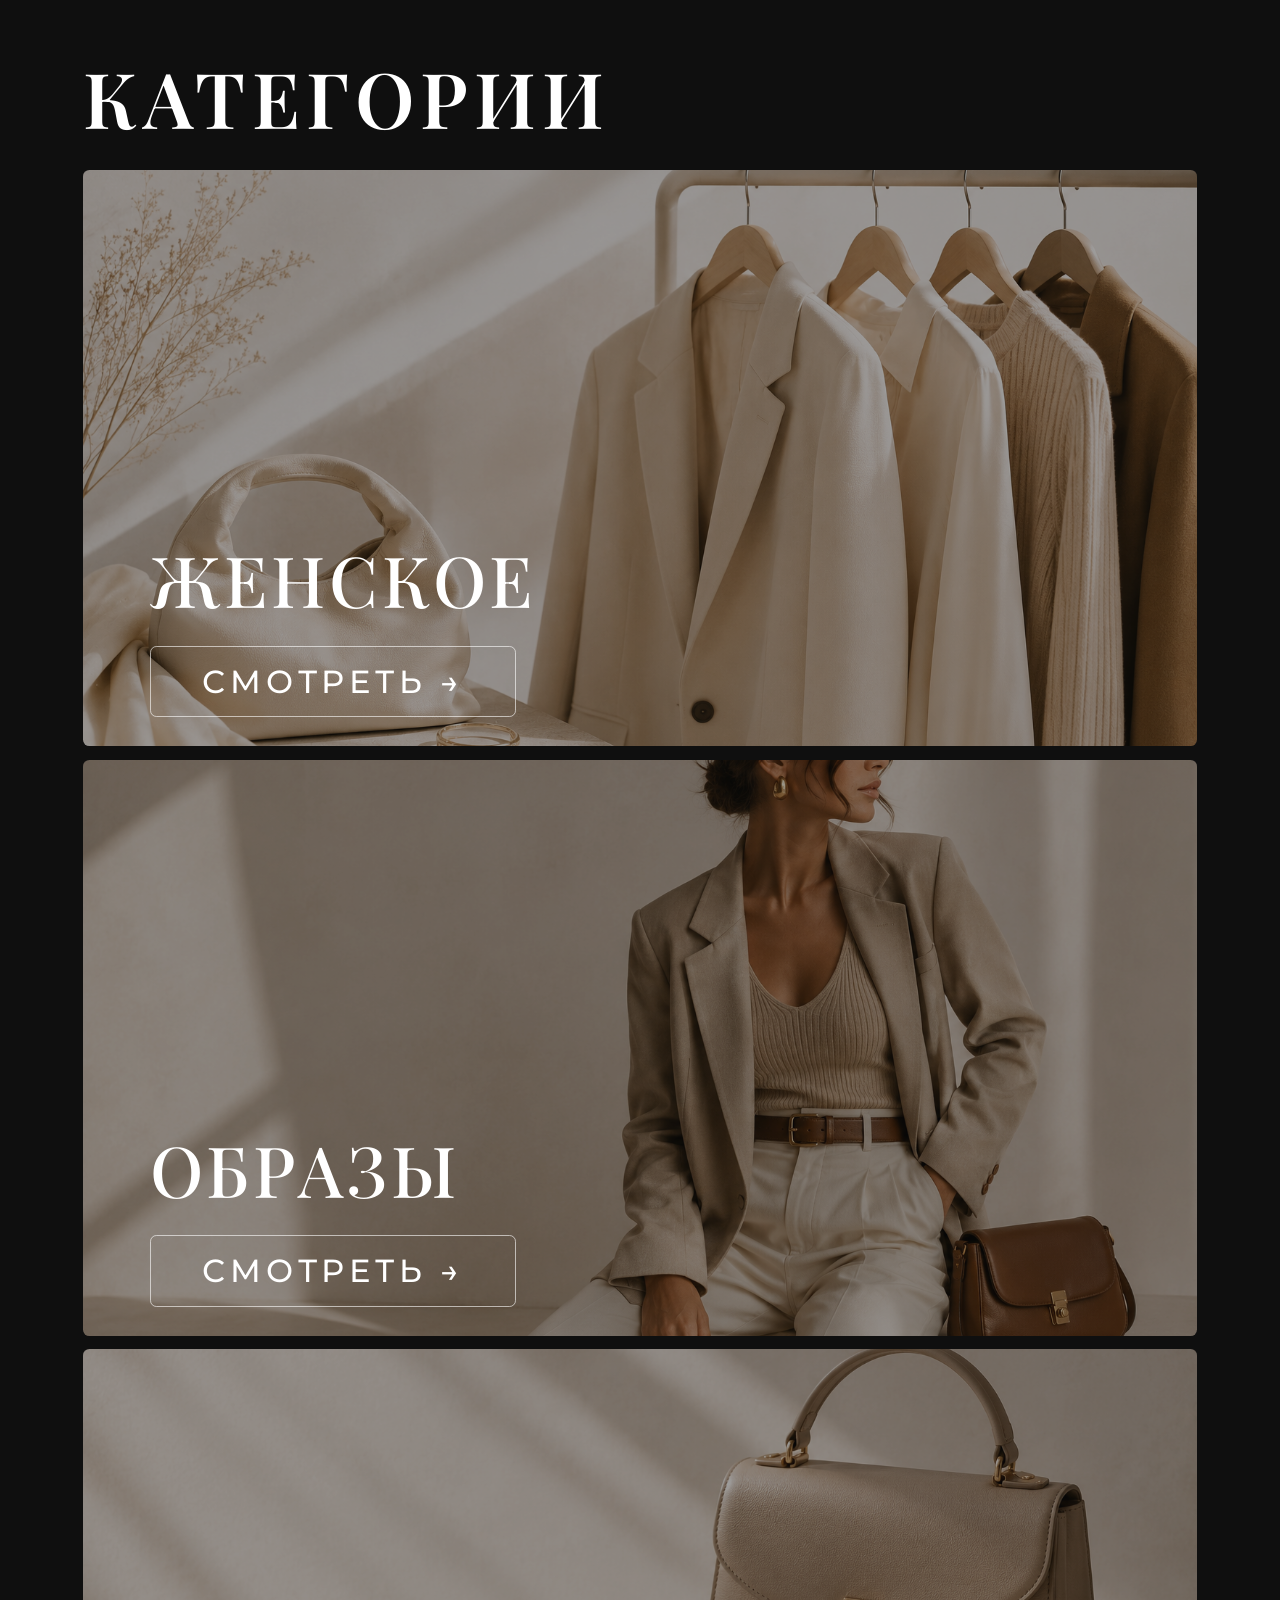
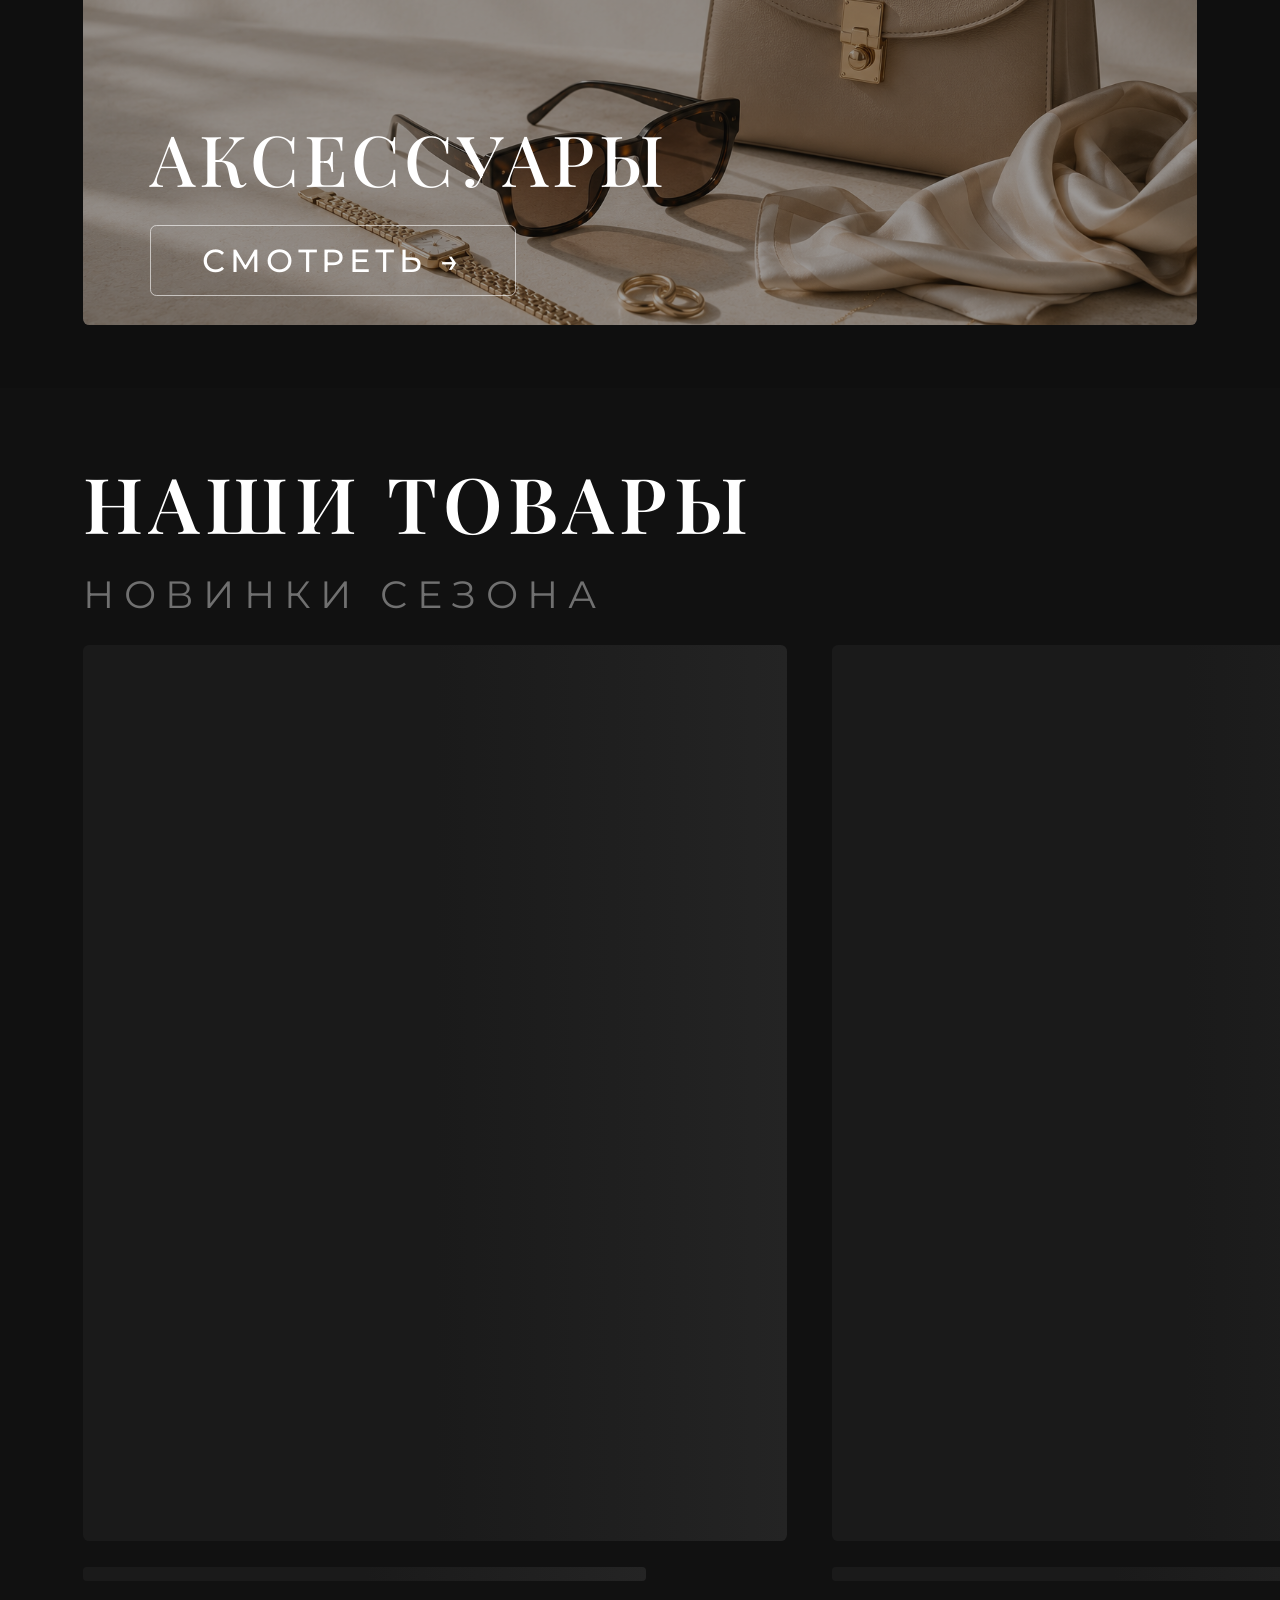
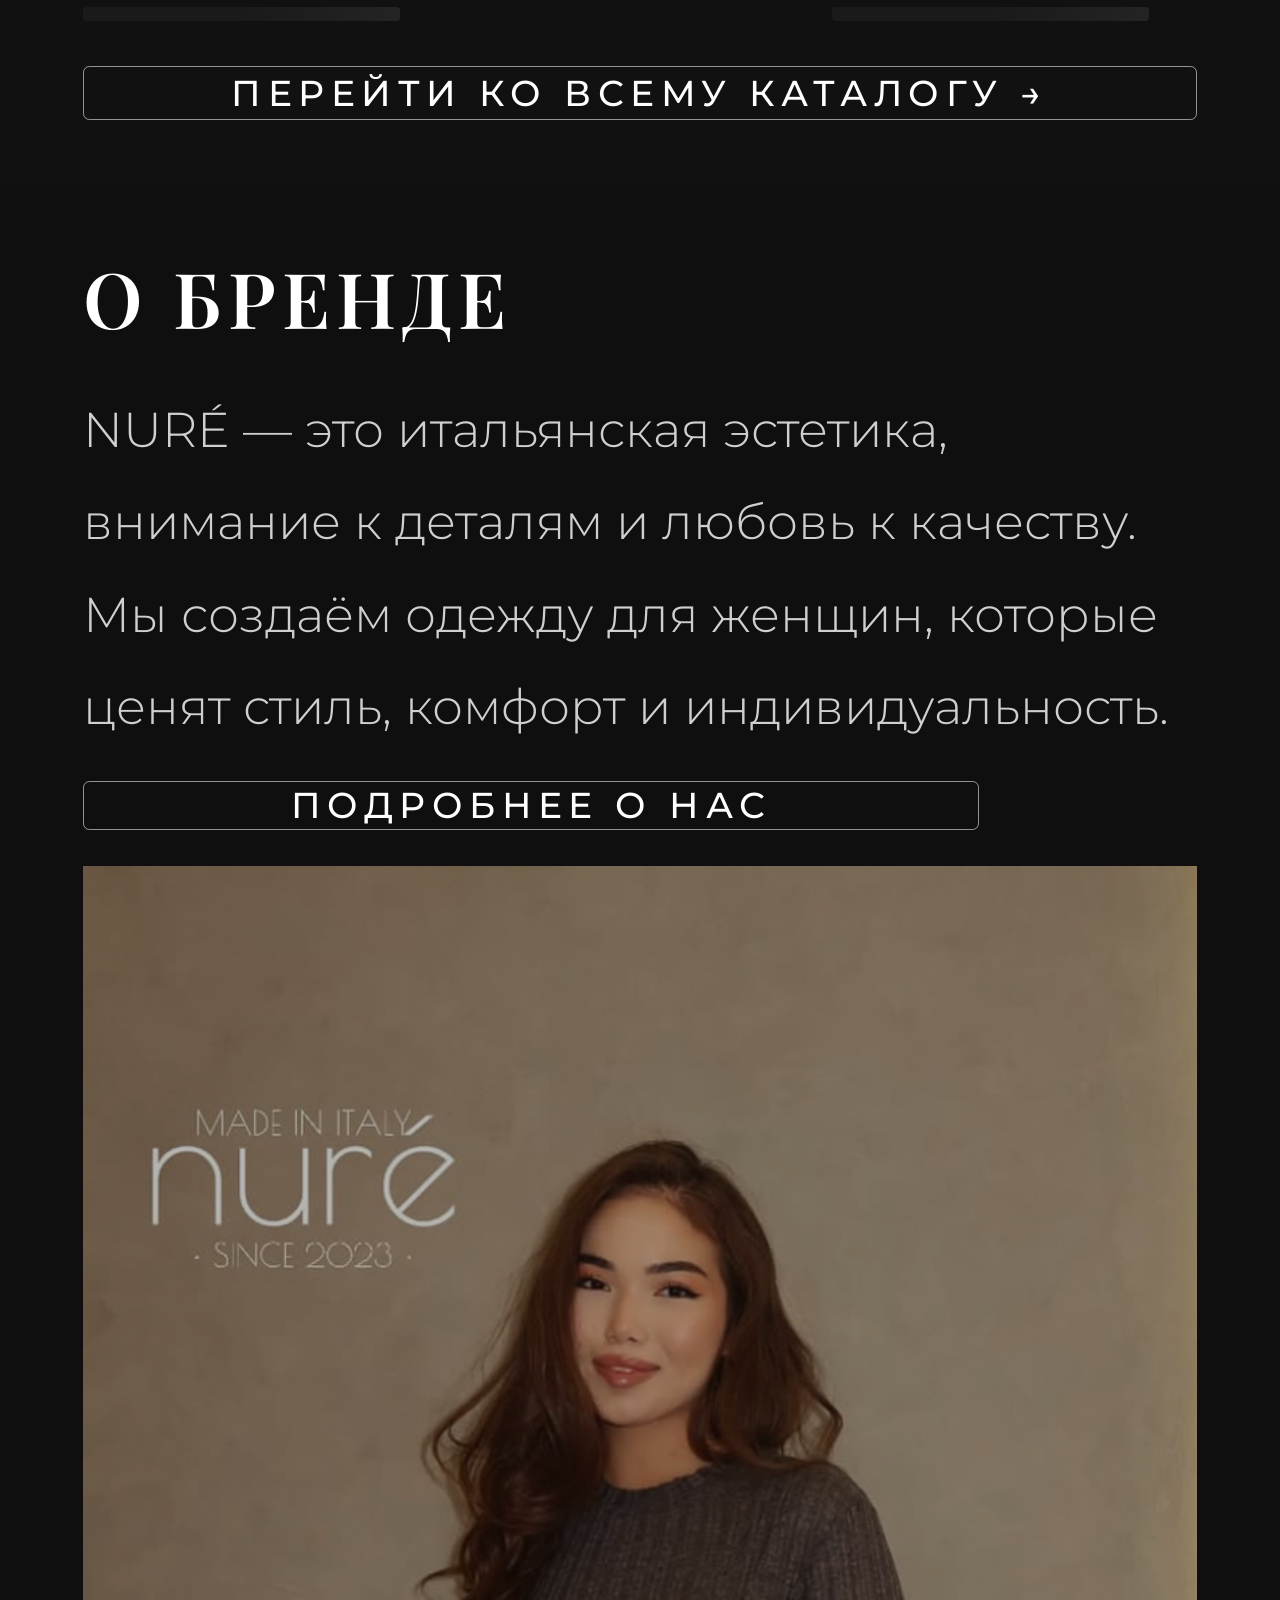
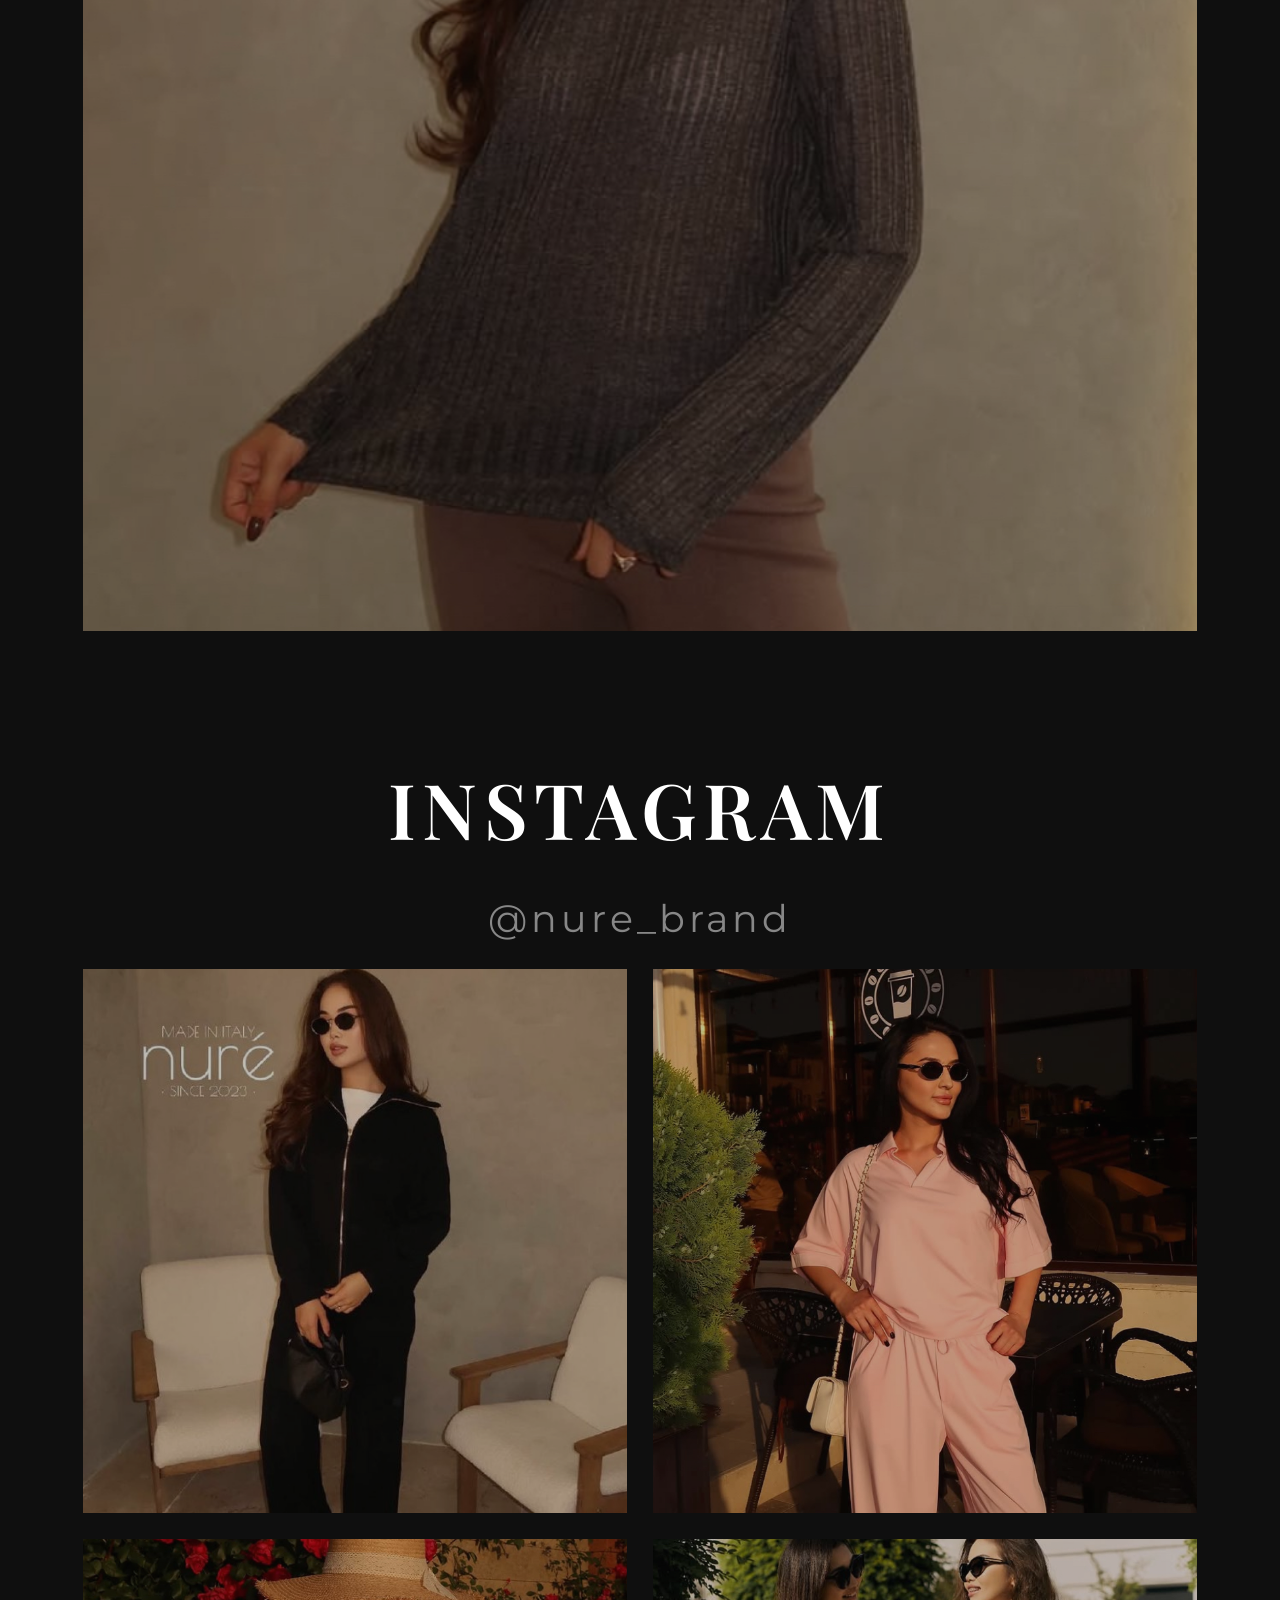
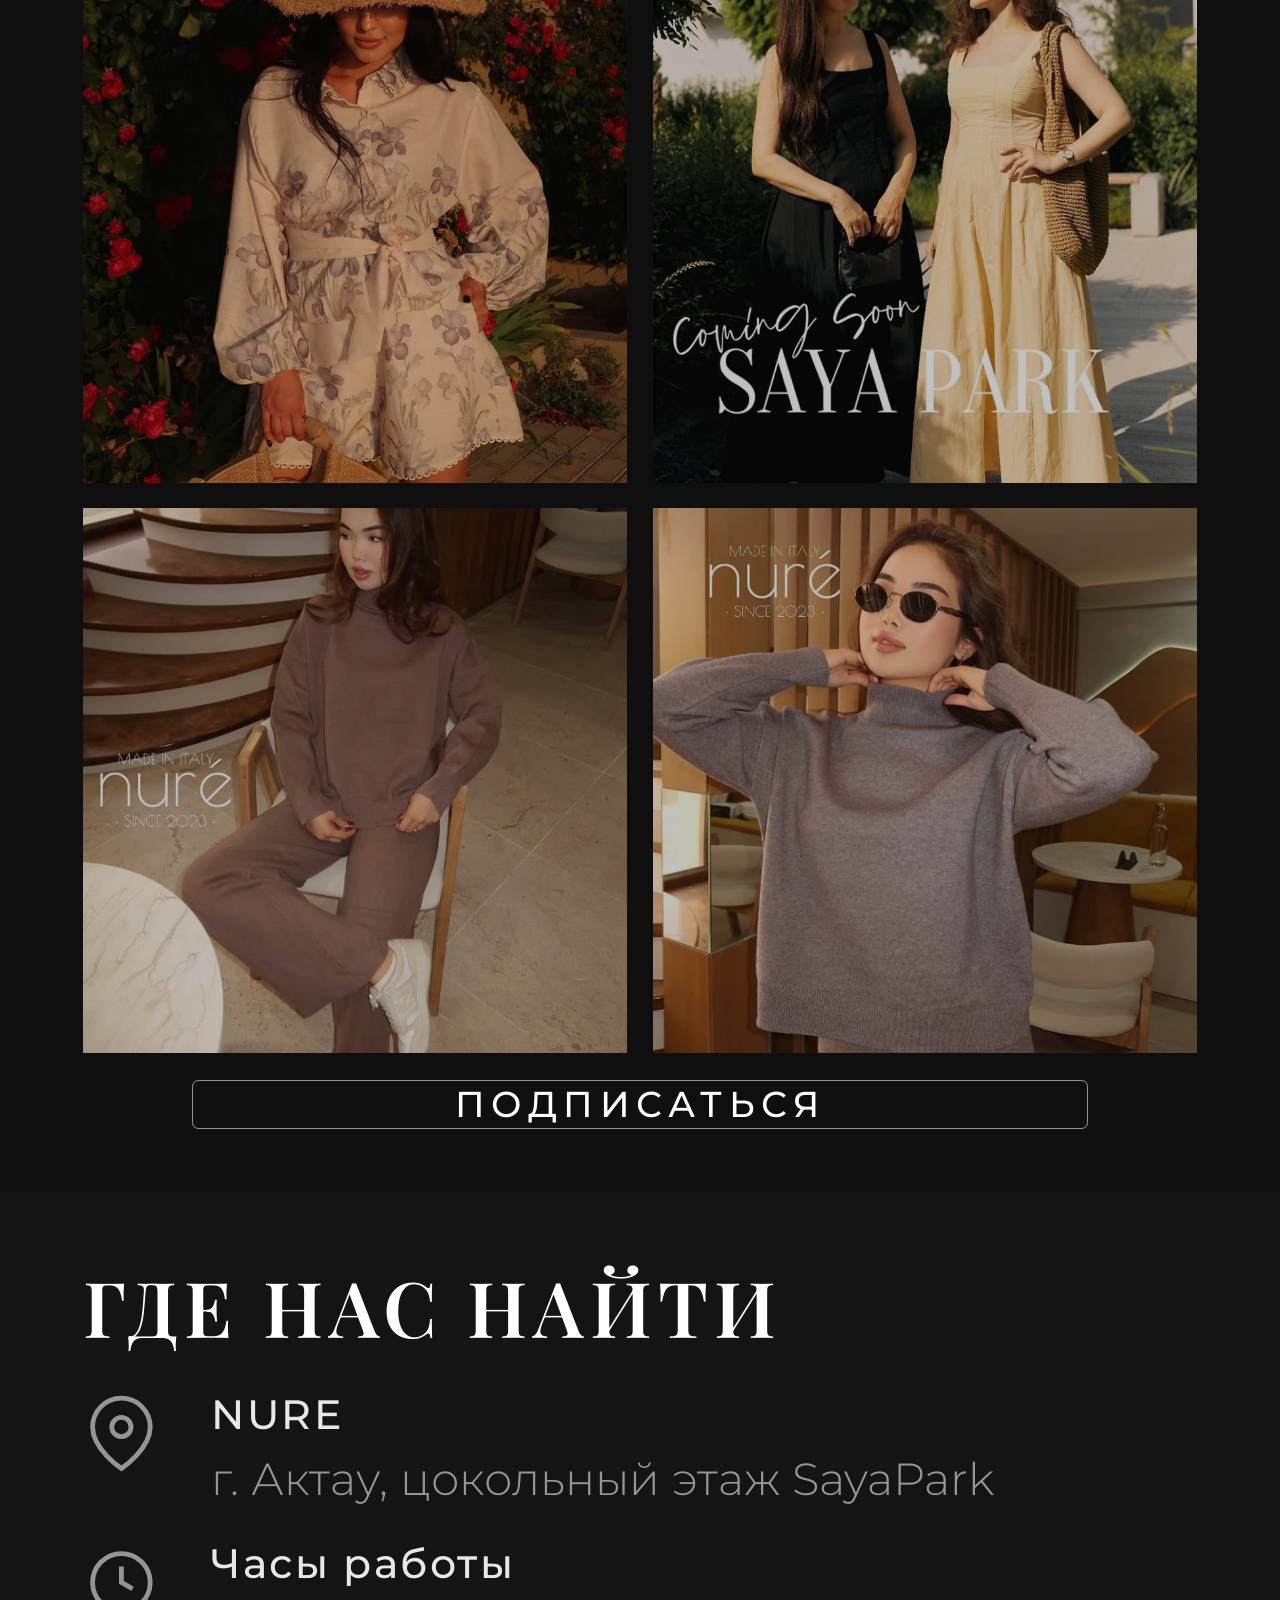
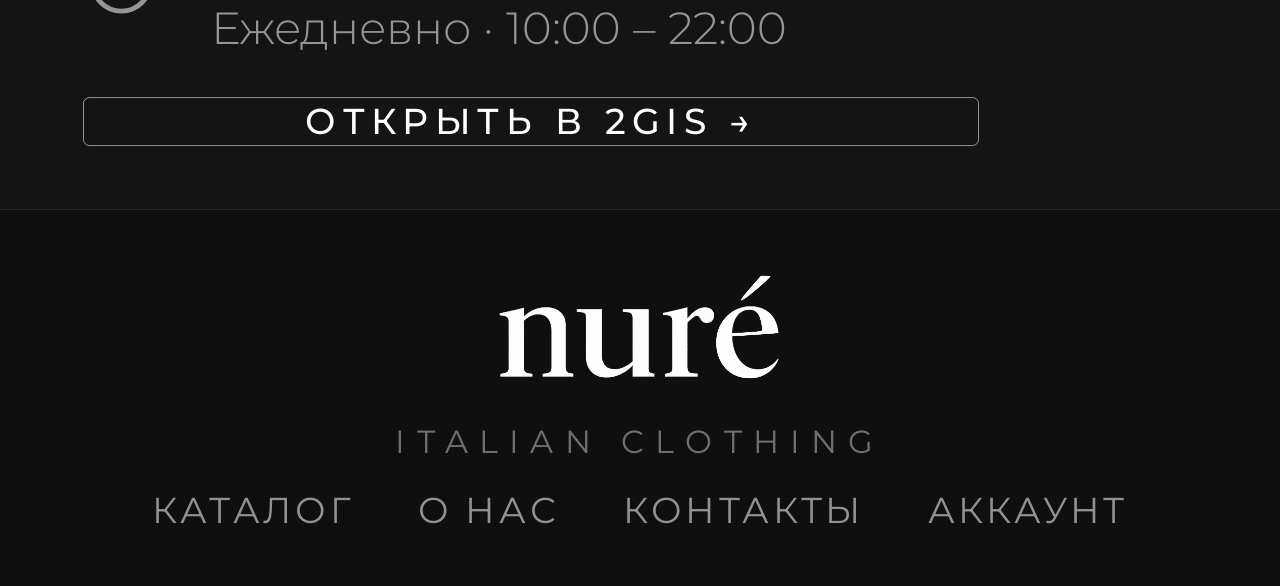
==== commit 183a7076: "Add files via upload" ====
--- a/index.html
+++ b/index.html
@@ -3,7 +3,14 @@
 <head>
     <meta charset="UTF-8">
     <meta name="viewport" content="width=device-width, initial-scale=1.0">
-    <title>NURE</title>
+    <title>NURE — итальянская одежда в Актау</title>
+    <meta name="description" content="NURE — итальянская женская одежда в Актау. Платья, пальто, костюмы и аксессуары премиум качества. Доставка по Казахстану.">
+    <meta property="og:title" content="NURE — итальянская одежда">
+    <meta property="og:description" content="Платья, пальто, костюмы и аксессуары. Итальянская эстетика, доставка по Казахстану.">
+    <meta property="og:image" content="img/og-cover.jpg">
+    <meta property="og:url" content="https://korol1ch.github.io/Nure.kz/">
+    <meta property="og:type" content="website">
+    <meta name="twitter:card" content="summary_large_image">
     <link rel="preconnect" href="https://fonts.googleapis.com">
     <link rel="preconnect" href="https://fonts.gstatic.com" crossorigin>
     <link href="https://fonts.googleapis.com/css2?family=Playfair+Display:wght@400;500;600&family=Montserrat:wght@300;400;500&display=swap" rel="stylesheet">
@@ -107,28 +114,28 @@
     <div class="nav-benefits">
         <p class="nav-benefits__title">НАШИ ПРЕИМУЩЕСТВА</p>
         <div class="nav-benefit-item">
-            <div class="nav-benefit-icon">◈</div>
+            <div class="nav-benefit-icon"><svg width="18" height="18" viewBox="0 0 24 24" fill="none" stroke="currentColor" stroke-width="1.5"><path d="M12 2l3.09 6.26L22 9.27l-5 4.87 1.18 6.88L12 17.77l-6.18 3.25L7 14.14 2 9.27l6.91-1.01L12 2z"/></svg></div>
             <div>
                 <p class="nav-benefit-name">ПРЕМИУМ КАЧЕСТВО</p>
                 <p class="nav-benefit-desc">Используем лучшие материалы и фурнитуру</p>
             </div>
         </div>
         <div class="nav-benefit-item">
-            <div class="nav-benefit-icon">⊞</div>
+            <div class="nav-benefit-icon"><svg width="18" height="18" viewBox="0 0 24 24" fill="none" stroke="currentColor" stroke-width="1.5"><circle cx="12" cy="12" r="10"/><path d="M12 8v4l3 3"/></svg></div>
             <div>
                 <p class="nav-benefit-name">ИТАЛЬЯНСКИЕ ТКАНИ</p>
                 <p class="nav-benefit-desc">Только проверенные поставщики из Италии</p>
             </div>
         </div>
         <div class="nav-benefit-item">
-            <div class="nav-benefit-icon">⊡</div>
+            <div class="nav-benefit-icon"><svg width="18" height="18" viewBox="0 0 24 24" fill="none" stroke="currentColor" stroke-width="1.5"><rect x="1" y="3" width="15" height="13" rx="1"/><path d="M16 8h4l3 5v3h-7V8z"/><circle cx="5.5" cy="18.5" r="2.5"/><circle cx="18.5" cy="18.5" r="2.5"/></svg></div>
             <div>
                 <p class="nav-benefit-name">БЫСТРАЯ ДОСТАВКА</p>
                 <p class="nav-benefit-desc">Доставка по Казахстану от 1 до 3 дней</p>
             </div>
         </div>
         <div class="nav-benefit-item">
-            <div class="nav-benefit-icon">◇</div>
+            <div class="nav-benefit-icon"><svg width="18" height="18" viewBox="0 0 24 24" fill="none" stroke="currentColor" stroke-width="1.5"><path d="M3 9l9-7 9 7v11a2 2 0 0 1-2 2H5a2 2 0 0 1-2-2z"/><polyline points="9 22 9 12 15 12 15 22"/></svg></div>
             <div>
                 <p class="nav-benefit-name">ЛЕГКИЙ ВОЗВРАТ</p>
                 <p class="nav-benefit-desc">Возврат в течение 14 дней без лишних вопросов</p>
@@ -137,15 +144,15 @@
     </div>
 
     <div class="nav-socials">
-        <a href="#"><span class="social-icon">◎</span> Instagram</a>
-        <a href="#"><span class="social-icon">✈</span> Telegram</a>
+        <a href="https://www.instagram.com/nure.kz/" target="_blank" rel="noopener noreferrer"><span class="social-icon">◎</span> Instagram</a>
+        <a href="https://t.me/nure_brand" target="_blank" rel="noopener noreferrer"><span class="social-icon">✈</span> Telegram</a>
     </div>
 </div>
 
 <!-- ═══ СЕКЦИЯ 1 — HERO ═══ -->
 <section class="hero">
-    <video autoplay muted loop playsinline>
-        <source src="img/video/video.MOV" type="video/mp4">
+    <video autoplay muted loop playsinline preload="metadata">
+        <source src="img/video/video.mp4" type="video/mp4">
     </video>
     <header class="header">
         <div class="header-inner">
@@ -167,6 +174,7 @@
                     </button>
                     <div class="user-menu" id="userMenu">
                         <p class="user-menu__email" id="userMenuEmail"></p>
+                        <button class="user-menu-item" onclick="window.location='account/index.html'">👤 Мой профиль</button>
                         <button class="user-menu-item" id="adminPanelBtn" style="display:none" onclick="window.location='admin/index.html'">⚙ Админ панель</button>
                         <button class="user-menu-item danger" onclick="API.logout();updateAuthUI();showToast('Вы вышли из аккаунта')">Выйти</button>
                     </div>
@@ -198,28 +206,28 @@
 
 <!-- ═══ СЕКЦИЯ 3 — ФОТО ═══ -->
 <section class="s-photo">
-    <img src="img/img 2.png" alt="">
+    <img src="img/img 2.png" alt="Новая коллекция NURE — итальянская женская одежда" loading="lazy">
 </section>
 
 <!-- ═══ СЕКЦИЯ 4 — КАТЕГОРИИ ═══ -->
 <section class="s-categories">
     <p class="section-title">КАТЕГОРИИ</p>
-    <a class="cat-item" href="catalog/index.html">
-        <img src="img/img 11.png" alt="Женское">
+    <a class="cat-item" href="catalog/index.html?cat=dress">
+        <img src="img/img 11.png" alt="Женская одежда NURE" loading="lazy">
         <div class="cat-label">
             <p>ЖЕНСКОЕ</p>
             <button class="btn-small">СМОТРЕТЬ →</button>
         </div>
     </a>
-    <a class="cat-item" href="catalog/index.html">
-        <img src="img/img 10.png" alt="Аксессуары">
+    <a class="cat-item" href="catalog/index.html?cat=suit">
+        <img src="img/img 10.png" alt="Образы и костюмы NURE" loading="lazy">
         <div class="cat-label">
             <p>ОБРАЗЫ</p>
             <button class="btn-small">СМОТРЕТЬ →</button>
         </div>
     </a>
-    <a class="cat-item" href="catalog/index.html">
-        <img src="img/img 12.png" alt="Обувь">
+    <a class="cat-item" href="catalog/index.html?cat=acc">
+        <img src="img/img 12.png" alt="Аксессуары NURE" loading="lazy">
         <div class="cat-label">
             <p>АКСЕССУАРЫ</p>
             <button class="btn-small">СМОТРЕТЬ →</button>
@@ -252,7 +260,7 @@
     <p class="s-about__text">NURÉ — это итальянская эстетика, внимание к деталям и любовь к качеству. Мы создаём одежду для женщин, которые ценят стиль, комфорт и индивидуальность.</p>
     <a href="about/index.html" class="btn-outline">ПОДРОБНЕЕ О НАС</a>
     <div class="s-about__photo">
-        <img src="img/img 7.png" alt="">
+        <img src="img/img 7.png" alt="Команда и атмосфера NURE" loading="lazy">
     </div>
 </section>
 
@@ -261,12 +269,12 @@
     <p class="section-title">INSTAGRAM</p>
     <p class="s-instagram__handle">@nure_brand</p>
     <div class="insta-grid">
-        <img src="img/img 2.png" alt="">
-        <img src="img/img 4.png" alt="">
-        <img src="img/img 5.png" alt="">
-        <img src="img/img 6.png" alt="">
-        <img src="img/img 8.png" alt="">
-        <img src="img/img 9.png" alt="">
+        <img src="img/img 2.png" alt="NURE Instagram" loading="lazy">
+        <img src="img/img 4.png" alt="NURE Instagram" loading="lazy">
+        <img src="img/img 5.png" alt="NURE Instagram" loading="lazy">
+        <img src="img/img 6.png" alt="NURE Instagram" loading="lazy">
+        <img src="img/img 8.png" alt="NURE Instagram" loading="lazy">
+        <img src="img/img 9.png" alt="NURE Instagram" loading="lazy">
     </div>
     <button onclick="window.location.href='https://www.instagram.com/nure.kz/'" class="btn-outline">ПОДПИСАТЬСЯ</button>
 </section>
@@ -301,6 +309,7 @@
         <a href="catalog/index.html">КАТАЛОГ</a>
         <a href="about/index.html">О НАС</a>
         <a href="contacts/index.html">КОНТАКТЫ</a>
+        <a href="account/index.html">АККАУНТ</a>
     </nav>
 </footer>
 
@@ -661,11 +670,14 @@
 cartClose.addEventListener('click', closeCart);
 cartBackdrop.addEventListener('click', closeCart);
 
-// ── ДРАВЕР ИЗБРАННОЕ ──
-// wishlist removed
-// wishlist removed
-// wishlist removed
-// wishlist removed
+// ── ОФОРМИТЬ ЗАКАЗ (WhatsApp) ──
+document.querySelector('.cart-checkout-btn').addEventListener('click', () => {
+    if (cart.length === 0) return;
+    const lines = cart.map(i => `• ${i.name}${i.size && i.size !== 'ONE SIZE' ? ', р.' + i.size : ''}${i.color ? ', ' + i.color : ''} — ${formatPrice(i.price * i.qty)} ₸`).join('\n');
+    const total = cart.reduce((s, i) => s + i.price * i.qty, 0);
+    const msg = encodeURIComponent(`Здравствуйте! Хочу оформить заказ:\n\n${lines}\n\nИтого: ${formatPrice(total)} ₸`);
+    window.open(`https://wa.me/+77000000000?text=${msg}`, '_blank');
+});
 
 
 
@@ -741,6 +753,20 @@
 
 updateBadges();
 
+// ── SCROLL-HINT: скрываем после скролла ──
+(function() {
+    const hint = document.querySelector('.scroll-hint');
+    if (!hint) return;
+    let hidden = false;
+    window.addEventListener('scroll', function() {
+        if (!hidden && window.scrollY > 80) {
+            hidden = true;
+            hint.style.opacity = '0';
+            hint.style.transition = 'opacity 0.4s';
+        }
+    }, { passive: true });
+})();
+
 // ── AUTH ──
 function updateAuthUI() {
     const user = API.getUser();
@@ -766,6 +792,8 @@
     const pass = document.getElementById('loginPass').value;
     const err = document.getElementById('loginError');
     err.style.display = 'none';
+    if (!email || !/^[^\s@]+@[^\s@]+\.[^\s@]+$/.test(email)) { err.textContent = 'Введите корректный email'; err.style.display = 'block'; return; }
+    if (pass.length < 6) { err.textContent = 'Пароль должен быть не менее 6 символов'; err.style.display = 'block'; return; }
     const res = await API.login(email, pass);
     if (res.error) { err.textContent = res.error; err.style.display = 'block'; return; }
     updateAuthUI(); document.getElementById('authBackdrop').classList.remove('open'); document.body.style.overflow = '';
@@ -777,6 +805,9 @@
     const pass = document.getElementById('regPass').value;
     const err = document.getElementById('regError');
     err.style.display = 'none';
+    if (!name) { err.textContent = 'Введите ваше имя'; err.style.display = 'block'; return; }
+    if (!email || !/^[^\s@]+@[^\s@]+\.[^\s@]+$/.test(email)) { err.textContent = 'Введите корректный email'; err.style.display = 'block'; return; }
+    if (pass.length < 6) { err.textContent = 'Пароль должен быть не менее 6 символов'; err.style.display = 'block'; return; }
     const res = await API.register(name, email, pass);
     if (res.error) { err.textContent = res.error; err.style.display = 'block'; return; }
     updateAuthUI(); document.getElementById('authBackdrop').classList.remove('open'); document.body.style.overflow = '';
--- a/style/style.css
+++ b/style/style.css
@@ -585,7 +585,7 @@
 }
 
 /* ─── DESKTOP ─── */
-@media (min-width: 768px) {}
+/* Tablet & Desktop styles — see style/style-desktop.css */
 
 /* ─── УНИФИЦИРОВАННЫЙ ХЕДЕР (иконки избранного и корзины) ─── */
 .header-logo { display: flex; align-items: center; }
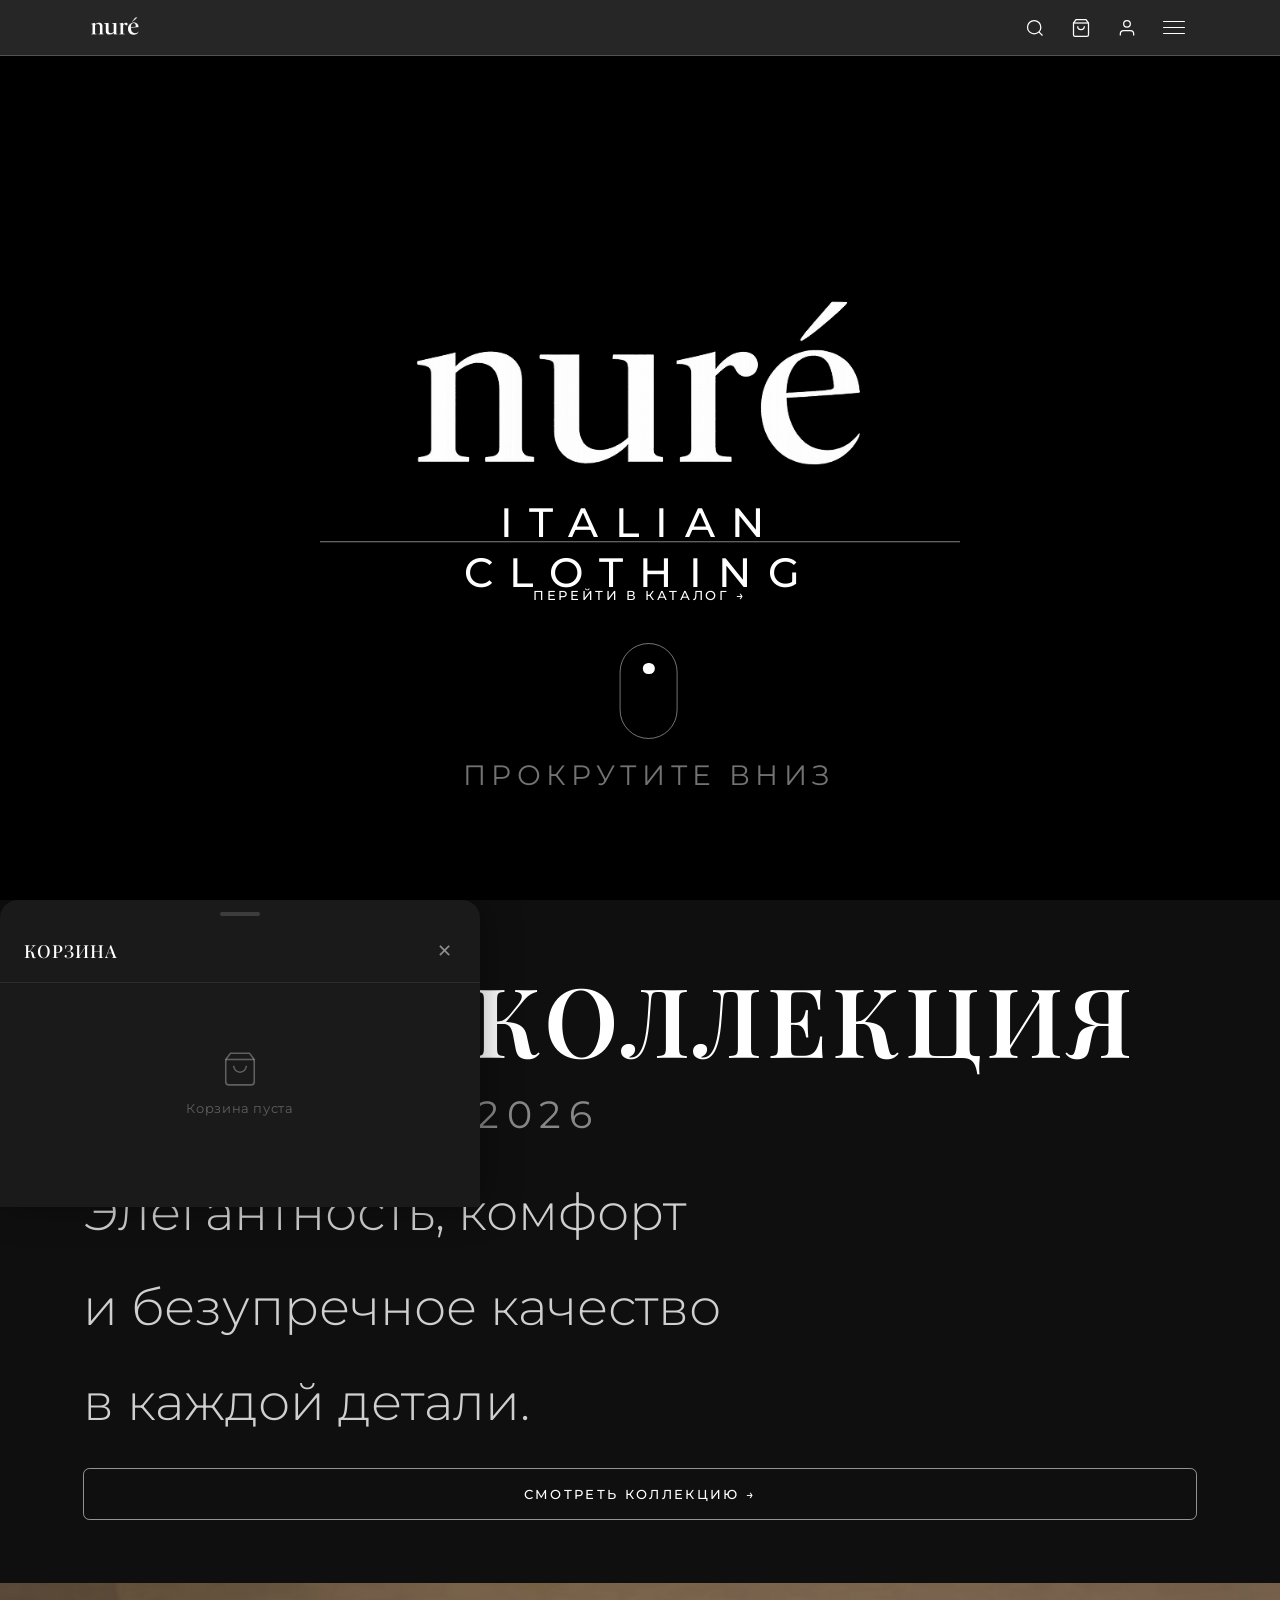
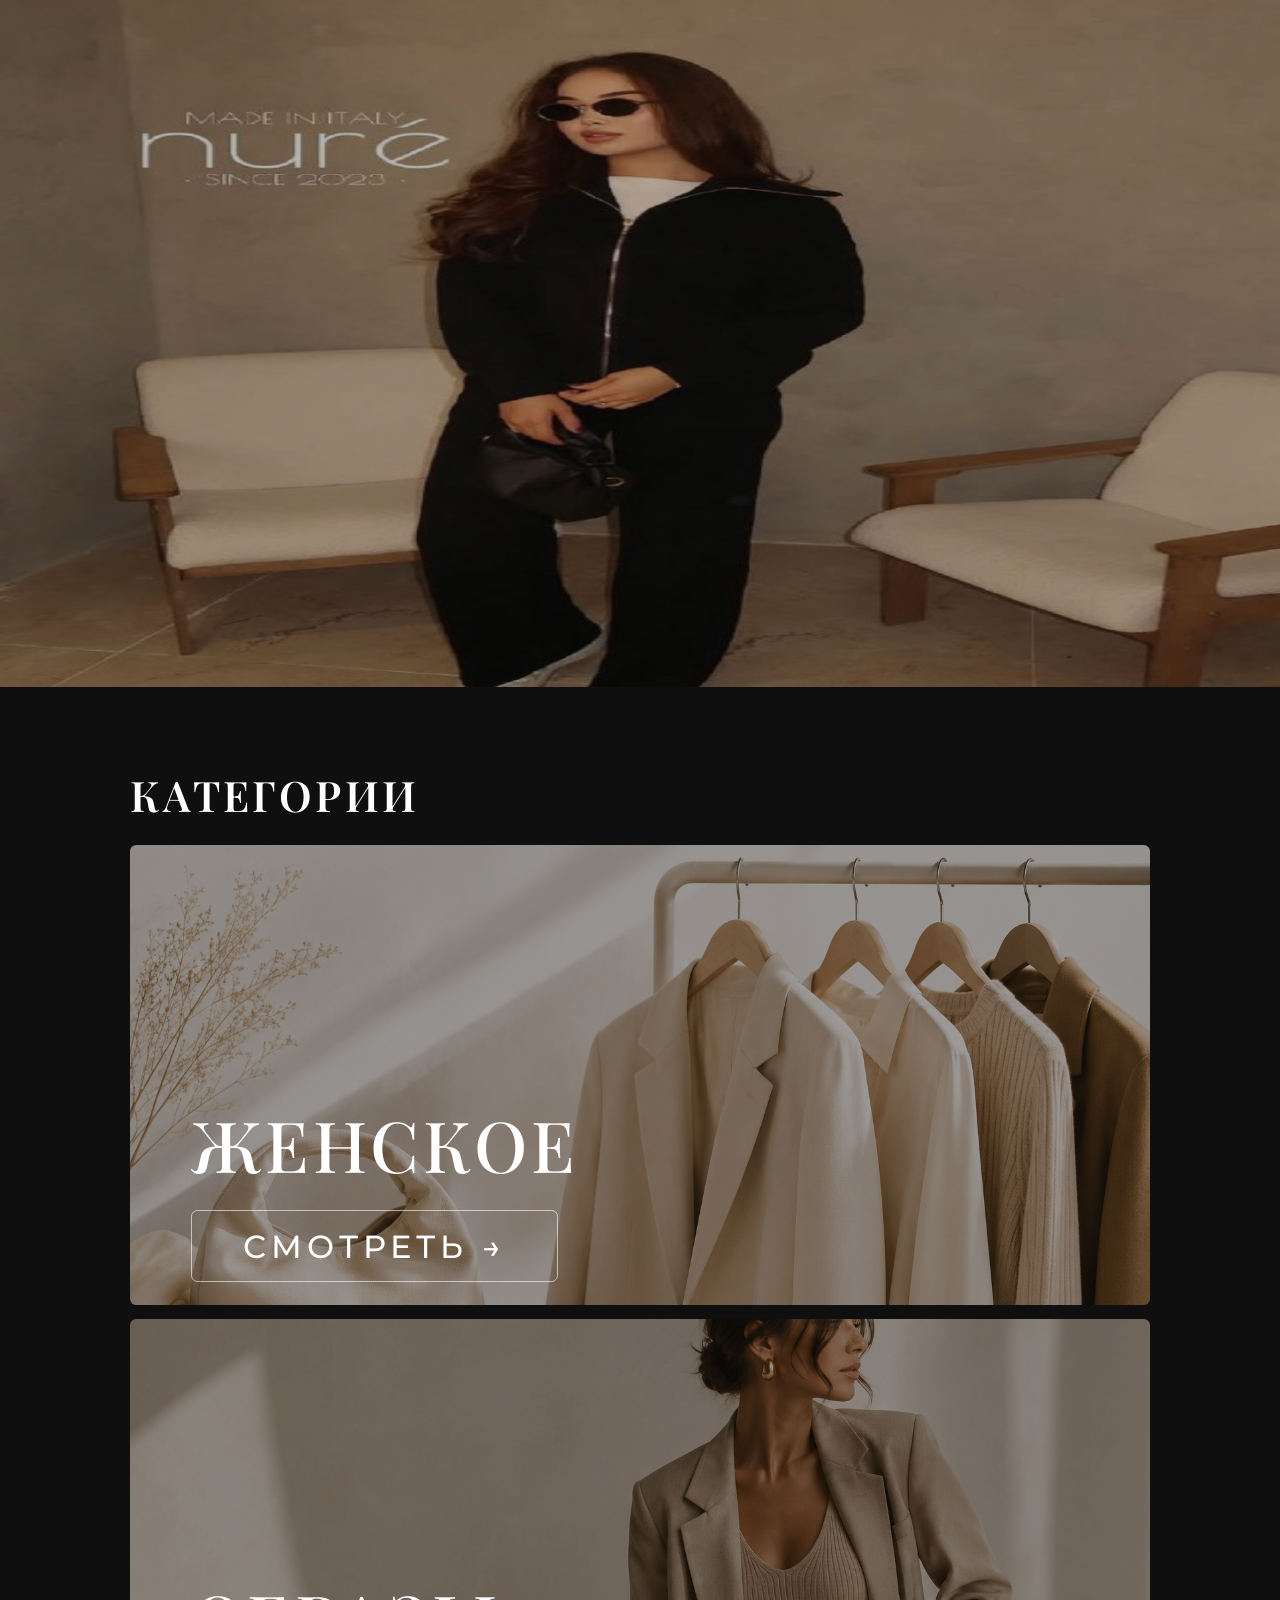
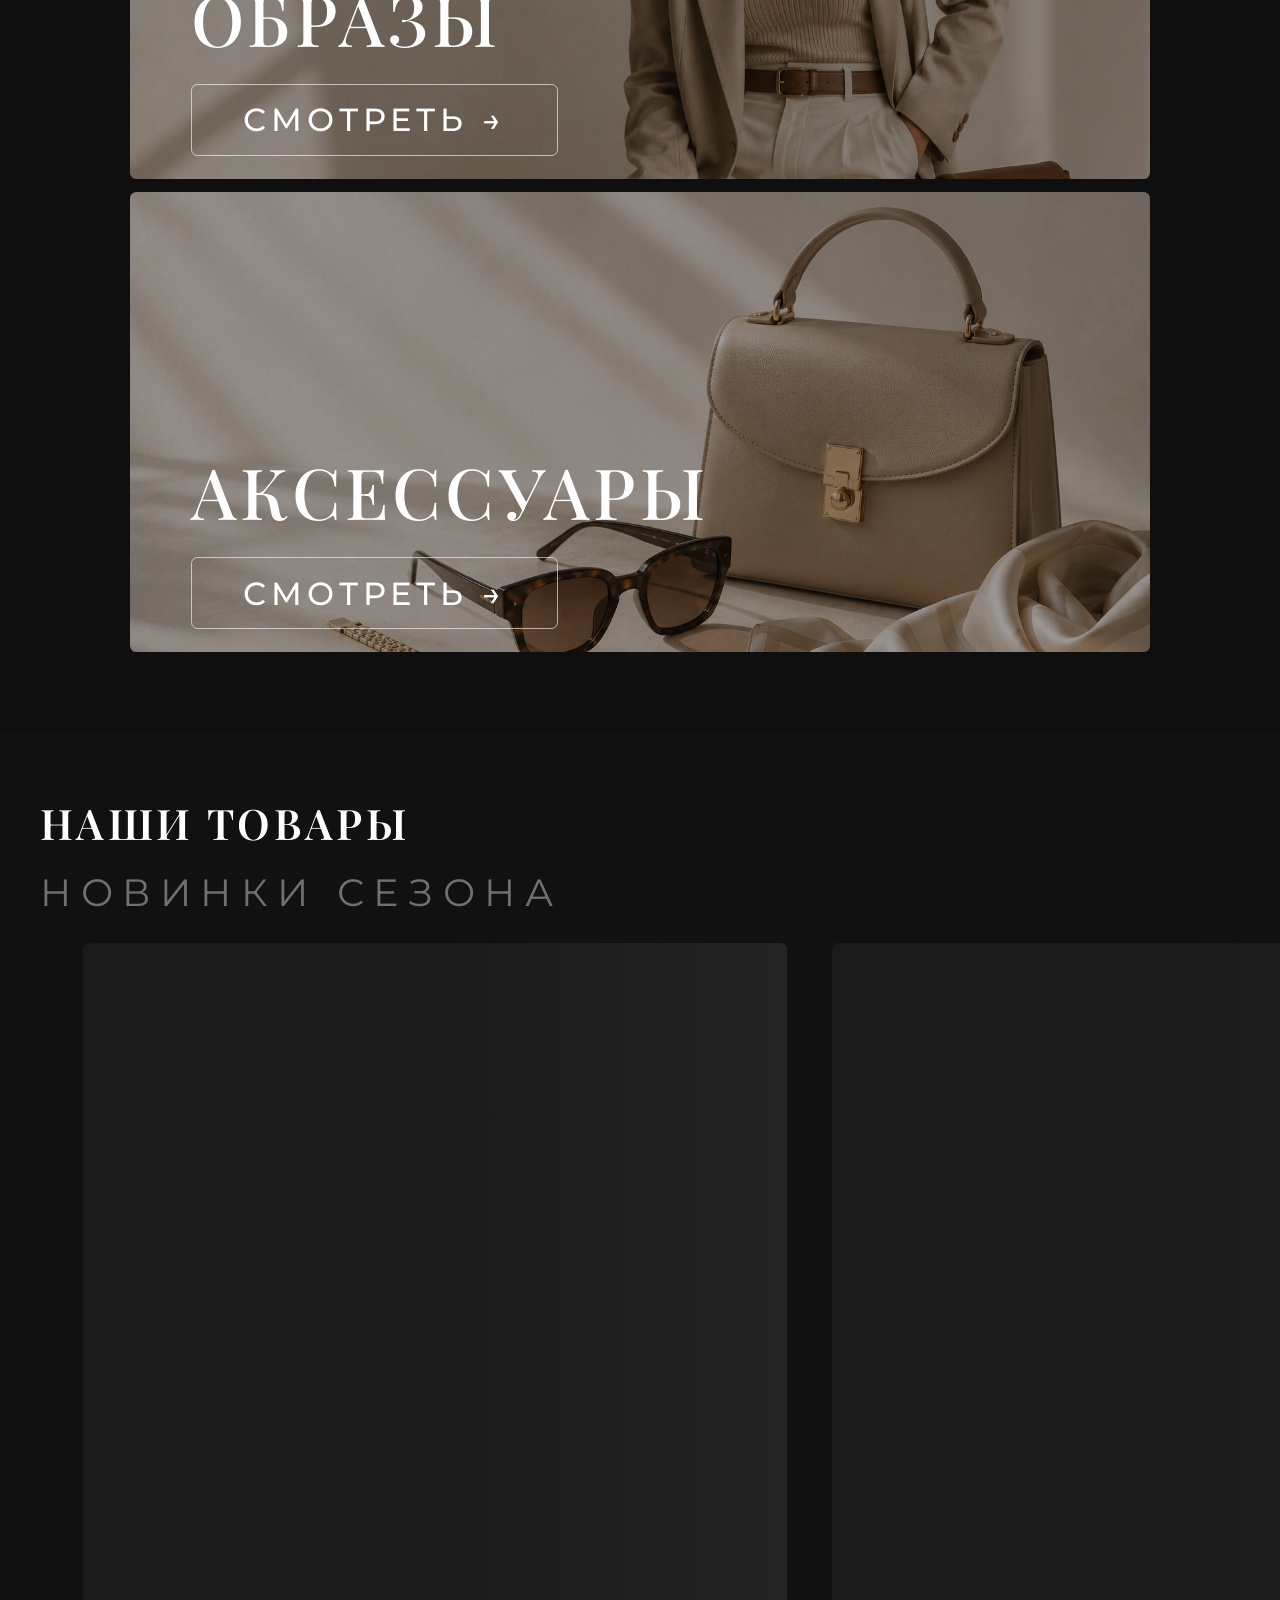
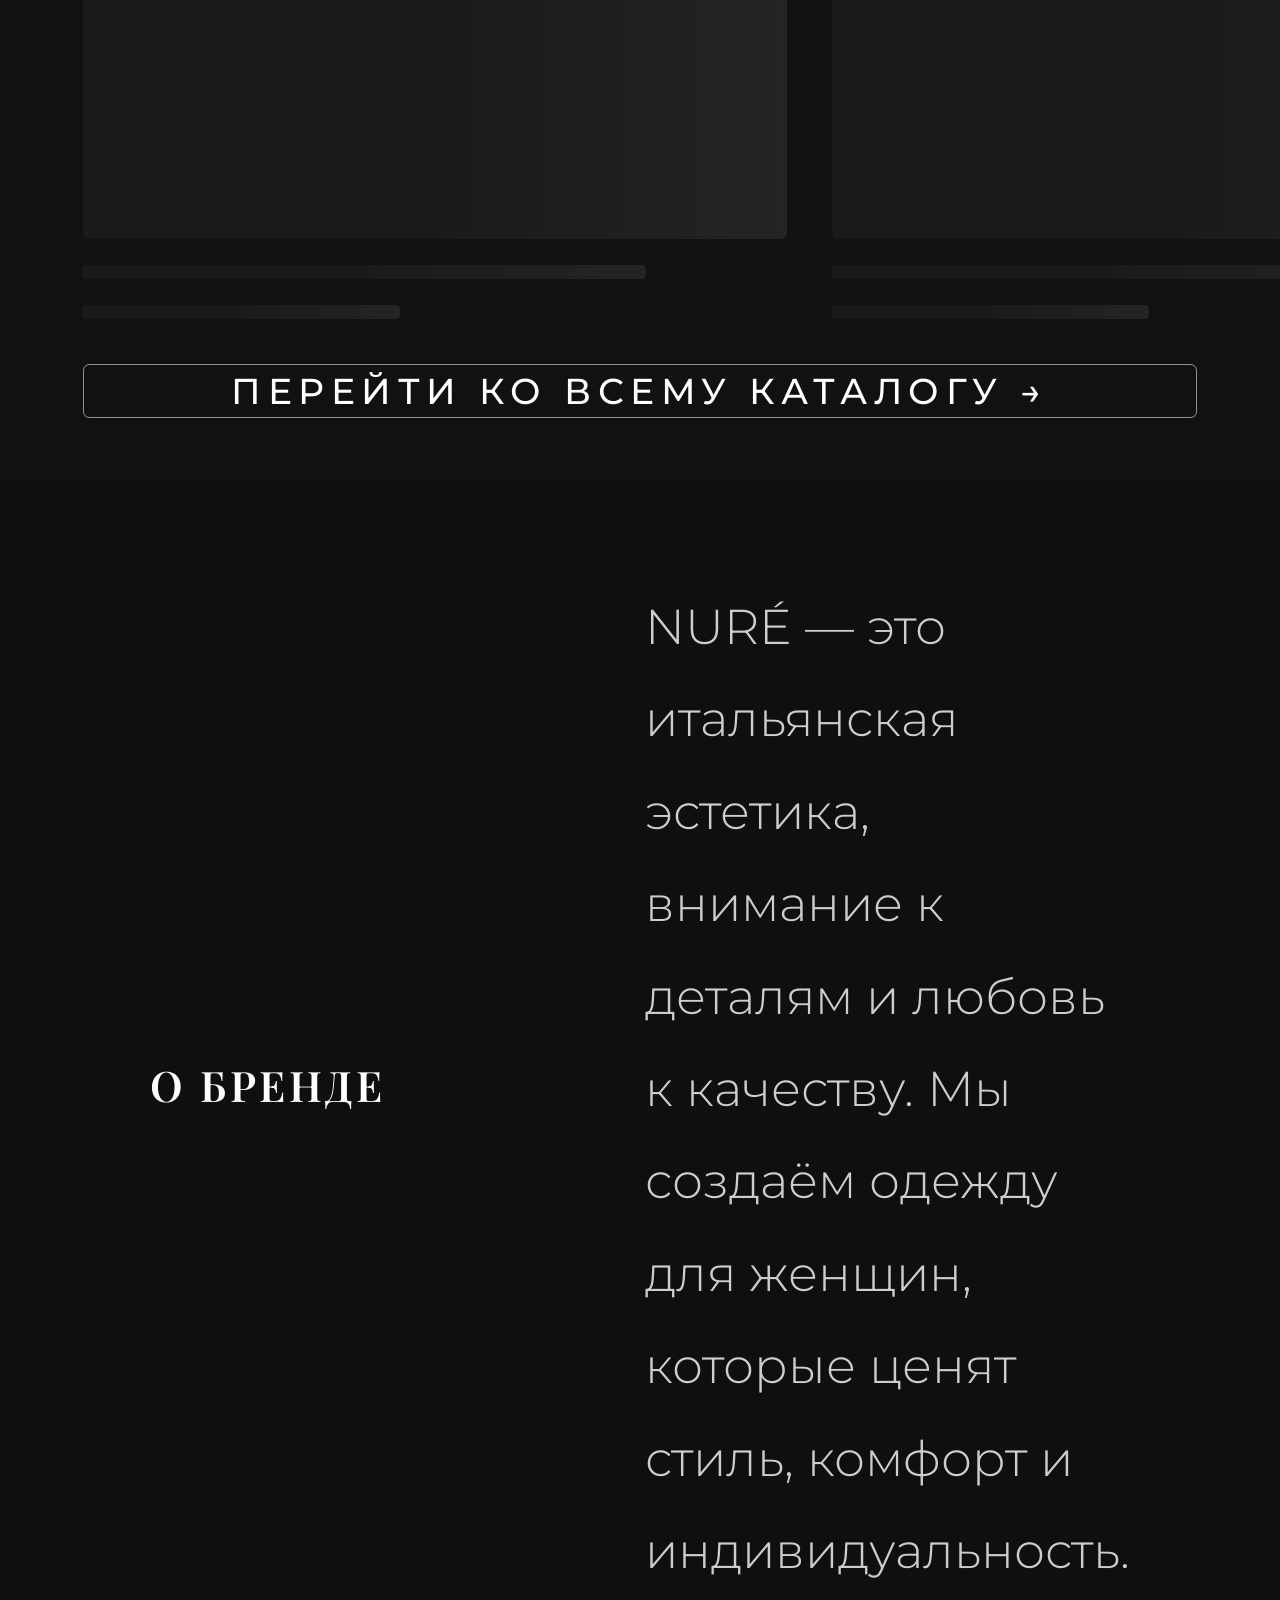
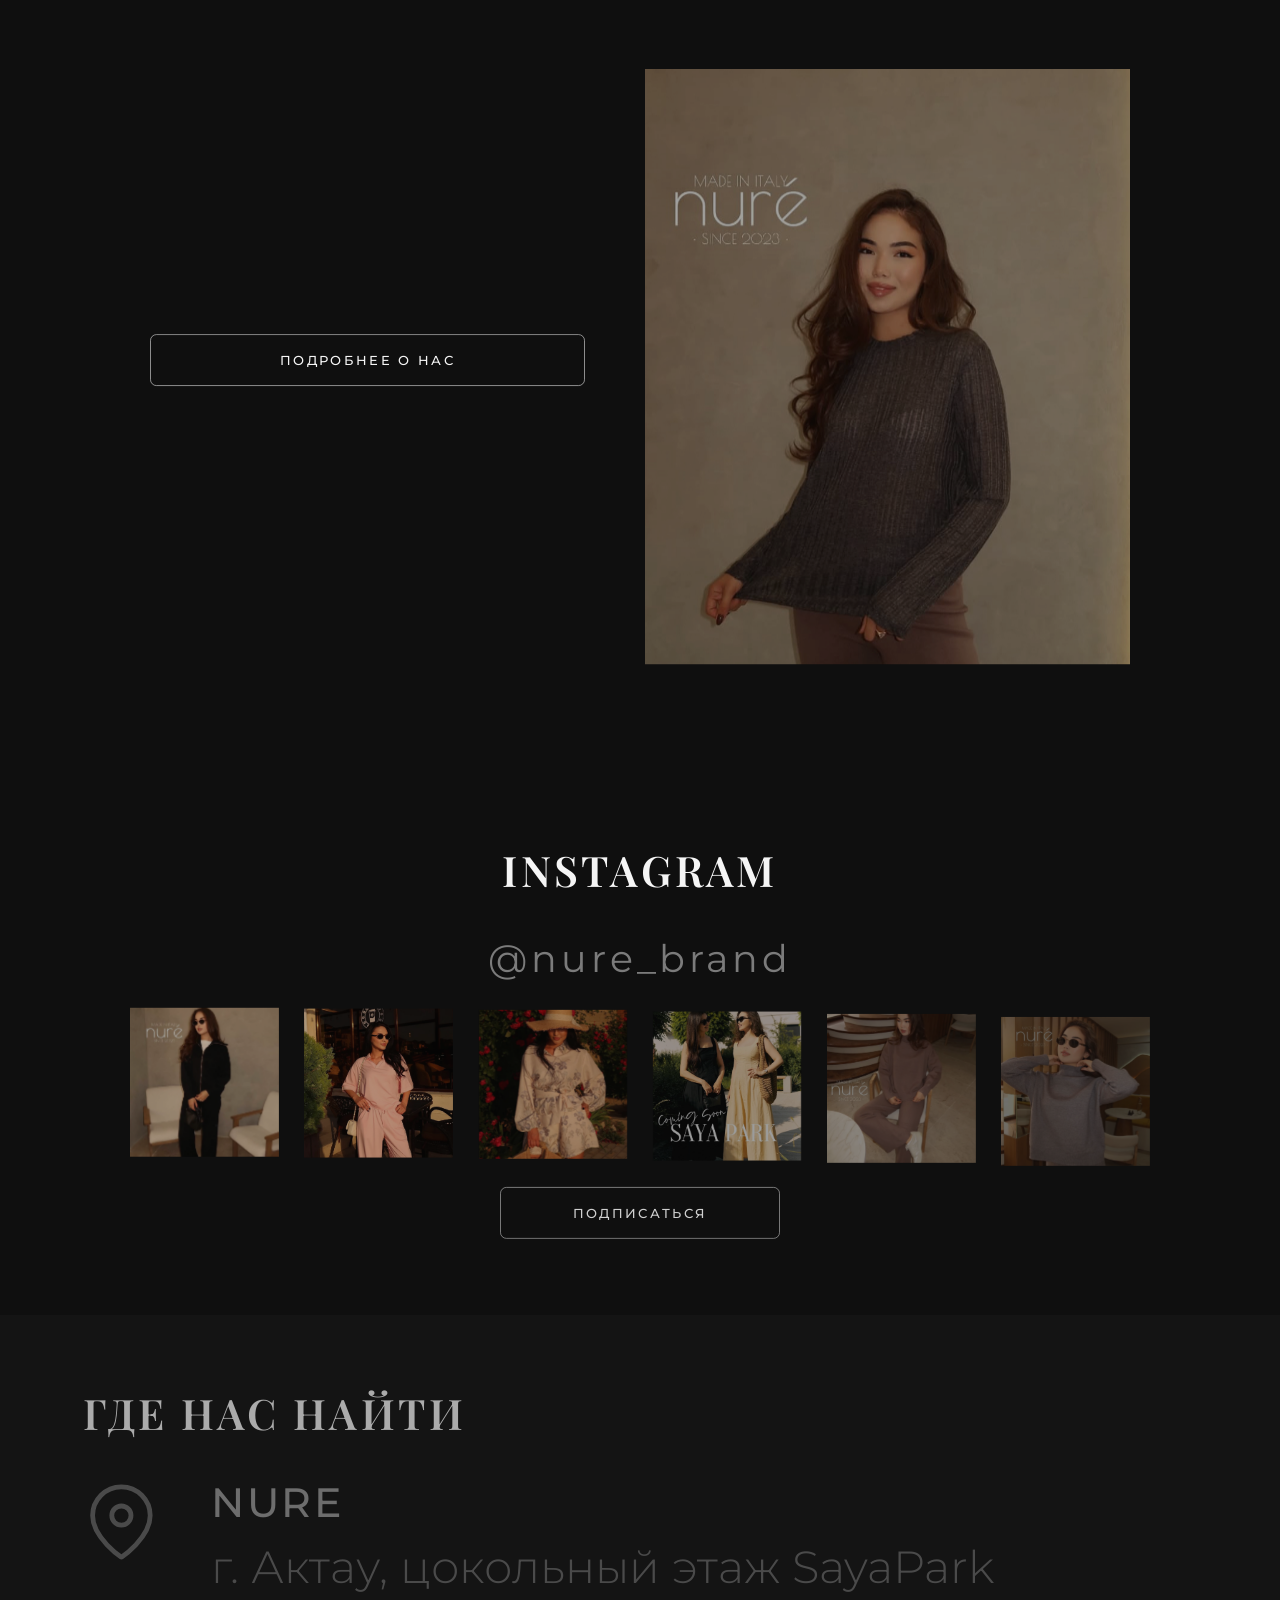
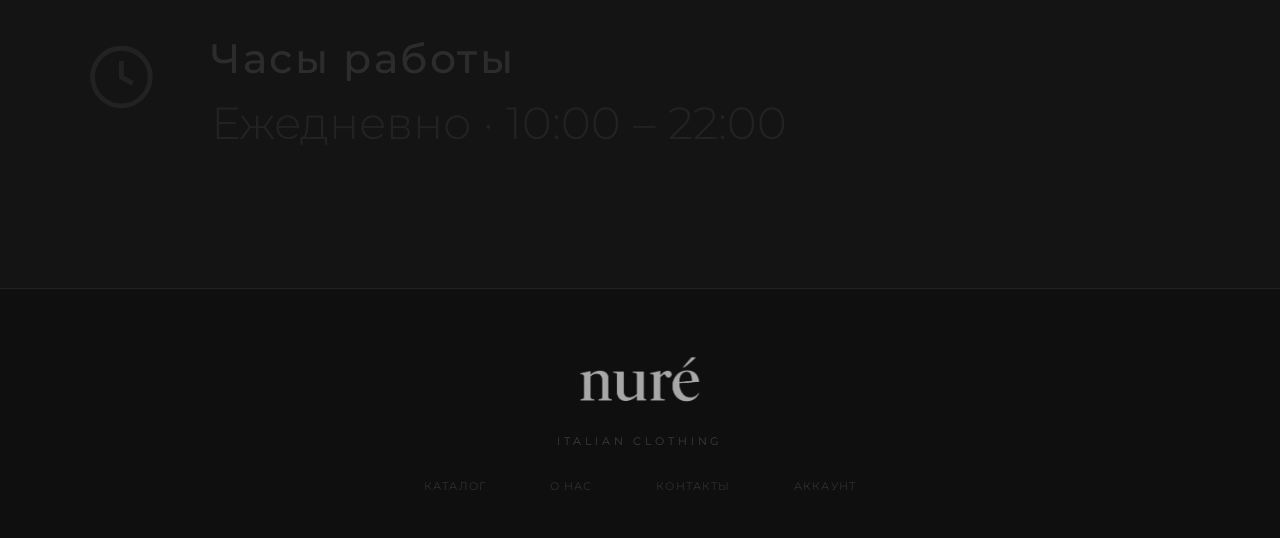
==== commit 34148ba6: "Add files via upload" ====
--- a/index.html
+++ b/index.html
@@ -7,7 +7,7 @@
     <meta name="description" content="NURE — итальянская женская одежда в Актау. Платья, пальто, костюмы и аксессуары премиум качества. Доставка по Казахстану.">
     <meta property="og:title" content="NURE — итальянская одежда">
     <meta property="og:description" content="Платья, пальто, костюмы и аксессуары. Итальянская эстетика, доставка по Казахстану.">
-    <meta property="og:image" content="img/og-cover.jpg">
+    <meta property="og:image" content="img/img 2.png">
     <meta property="og:url" content="https://korol1ch.github.io/Nure.kz/">
     <meta property="og:type" content="website">
     <meta name="twitter:card" content="summary_large_image">
@@ -15,6 +15,7 @@
     <link rel="preconnect" href="https://fonts.gstatic.com" crossorigin>
     <link href="https://fonts.googleapis.com/css2?family=Playfair+Display:wght@400;500;600&family=Montserrat:wght@300;400;500&display=swap" rel="stylesheet">
     <link rel="stylesheet" href="style/style.css">
+    <link rel="stylesheet" href="style/style-desktop.css">
 </head>
 <body>
 
@@ -153,6 +154,7 @@
 <section class="hero">
     <video autoplay muted loop playsinline preload="metadata">
         <source src="img/video/video.mp4" type="video/mp4">
+        <source src="img/video/video.MOV" type="video/mp4">
     </video>
     <header class="header">
         <div class="header-inner">
--- a/style/style-desktop.css
+++ b/style/style-desktop.css
@@ -0,0 +1,237 @@
+/* ═══════════════════════════════════════
+   NURE — Desktop overrides (min-width: 768px)
+   Все vw-значения из style.css фиксируются
+   ═══════════════════════════════════════ */
+
+@media (min-width: 768px) {
+
+    /* ── HERO ── */
+    .main video {
+        display: none;
+    }
+
+    .hero-content {
+        top: 50%;
+        left: 50%;
+        transform: translate(-50%, -50%);
+        width: auto;
+        max-width: 640px;
+        text-align: center;
+    }
+
+    .hero-logo {
+        font-size: 28px;
+        letter-spacing: 0.4em;
+    }
+
+    .hero-sub-tagline {
+        font-size: 14px;
+        letter-spacing: 0.3em;
+    }
+
+    .hero-sub {
+        font-size: 13px;
+        letter-spacing: 0.2em;
+    }
+
+    .scroll-hint-line {
+        width: 32px;
+        height: 52px;
+    }
+
+    .scroll-dot {
+        width: 7px;
+        height: 7px;
+    }
+
+    /* ── SECTION HEADINGS ── */
+    .section-title {
+        font-size: 36px;
+    }
+
+    /* ── BUTTONS ── */
+    .btn-outline {
+        width: auto;
+        min-width: 280px;
+        height: 52px;
+        font-size: 13px;
+    }
+
+    /* ── S-NEW (products) ── */
+    .s-new {
+        padding: 80px 0;
+    }
+
+    .s-products__header {
+        padding: 0 40px;
+    }
+
+    .s-products__subtitle {
+        font-size: 13px;
+        letter-spacing: 0.2em;
+    }
+
+    /* ── S-ABOUT ── */
+    .s-about {
+        padding: 80px 40px;
+        display: grid;
+        grid-template-columns: 1fr 1fr;
+        gap: 60px;
+        align-items: center;
+    }
+
+    .s-about__title {
+        font-size: 40px;
+        font-weight: 500;
+    }
+
+    .s-about__body {
+        font-size: 14px;
+        letter-spacing: 0.2em;
+    }
+
+    .s-about__desc {
+        font-size: 15px;
+        font-weight: 300;
+    }
+
+    /* ── S-CATEGORIES ── */
+    .s-categories {
+        padding: 80px 40px;
+    }
+
+    .cat-grid {
+        grid-template-columns: repeat(3, 1fr);
+        gap: 16px;
+    }
+
+    .cat-item {
+        height: 460px;
+    }
+
+    /* ── S-PROMISE ── */
+    .s-promise {
+        padding: 80px 40px;
+    }
+
+    .promise-icon {
+        font-size: 56px;
+        color: rgba(255,255,255,0.3);
+    }
+
+    .promise-body {
+        font-size: 15px;
+        font-weight: 300;
+    }
+
+    .promise-sign {
+        font-size: 14px;
+        font-weight: 500;
+    }
+
+    /* ── CAROUSEL (s-new products) ── */
+    .products-carousel-track {
+        padding: 0 12px;
+    }
+
+    /* ── S-INSTA ── */
+    .s-instagram {
+        padding: 80px 40px;
+    }
+
+    .s-instagram .section-sub {
+        font-size: 13px;
+        letter-spacing: 0.2em;
+    }
+
+    .insta-grid {
+        grid-template-columns: repeat(6, 1fr);
+    }
+
+    /* ── S-PHOTO ── */
+    .s-photo img {
+        height: 55vw;
+        max-height: 720px;
+    }
+
+    /* ── BURGER MENU ── */
+    .nav-overlay {
+        max-width: 480px;
+    }
+
+    /* ── NAV BENEFITS ICONS ── */
+    .nav-benefit-icon svg {
+        width: 20px;
+        height: 20px;
+    }
+
+    /* ── FOOTER ── */
+    .footer {
+        padding: 60px 40px;
+    }
+
+    .footer-logo {
+        width: 120px;
+    }
+
+    .footer-sub {
+        font-size: 11px;
+        letter-spacing: 0.35em;
+    }
+
+    .footer-nav a {
+        font-size: 11px;
+        letter-spacing: 0.1em;
+    }
+
+    /* ── CART DRAWER ── */
+    .cart-drawer {
+        max-width: 480px;
+        left: 50%;
+        transform: translateX(-50%) translateY(100%);
+        right: auto;
+        width: 100%;
+    }
+    .cart-drawer.open {
+        transform: translateX(-50%) translateY(0);
+    }
+
+    /* ── SEARCH OVERLAY ── */
+    .search-results-grid {
+        grid-template-columns: repeat(3, 1fr);
+    }
+
+    /* ── HEADER ── */
+    .header-inner {
+        max-width: 1200px;
+        padding: 0 40px;
+    }
+}
+
+/* ── WIDE DESKTOP (1024px+) ── */
+@media (min-width: 1024px) {
+    .hero-logo {
+        font-size: 32px;
+    }
+
+    .section-title {
+        font-size: 42px;
+    }
+
+    .s-about {
+        max-width: 1100px;
+        margin: 0 auto;
+        padding: 100px 60px;
+    }
+
+    .s-categories {
+        max-width: 1100px;
+        margin: 0 auto;
+    }
+
+    .s-new, .s-promise, .s-instagram {
+        max-width: 1100px;
+        margin-left: auto;
+        margin-right: auto;
+    }
+}
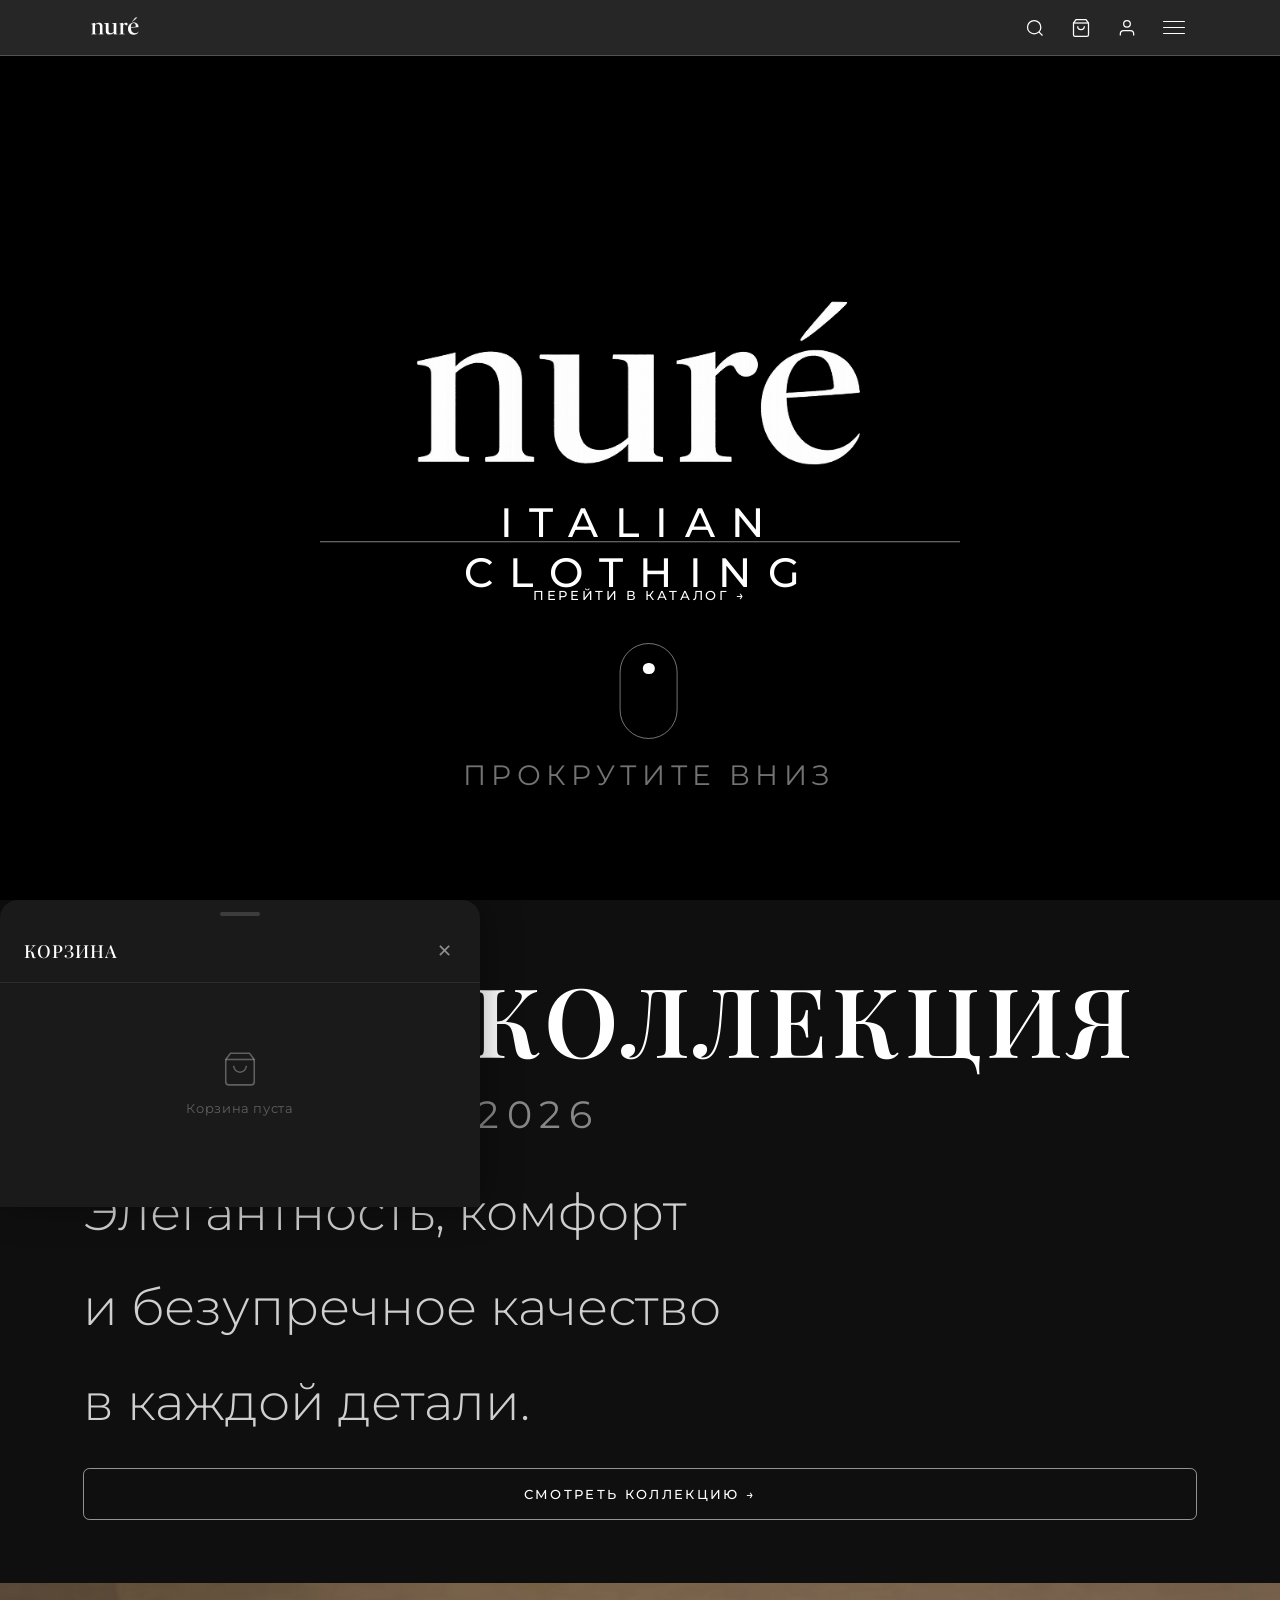
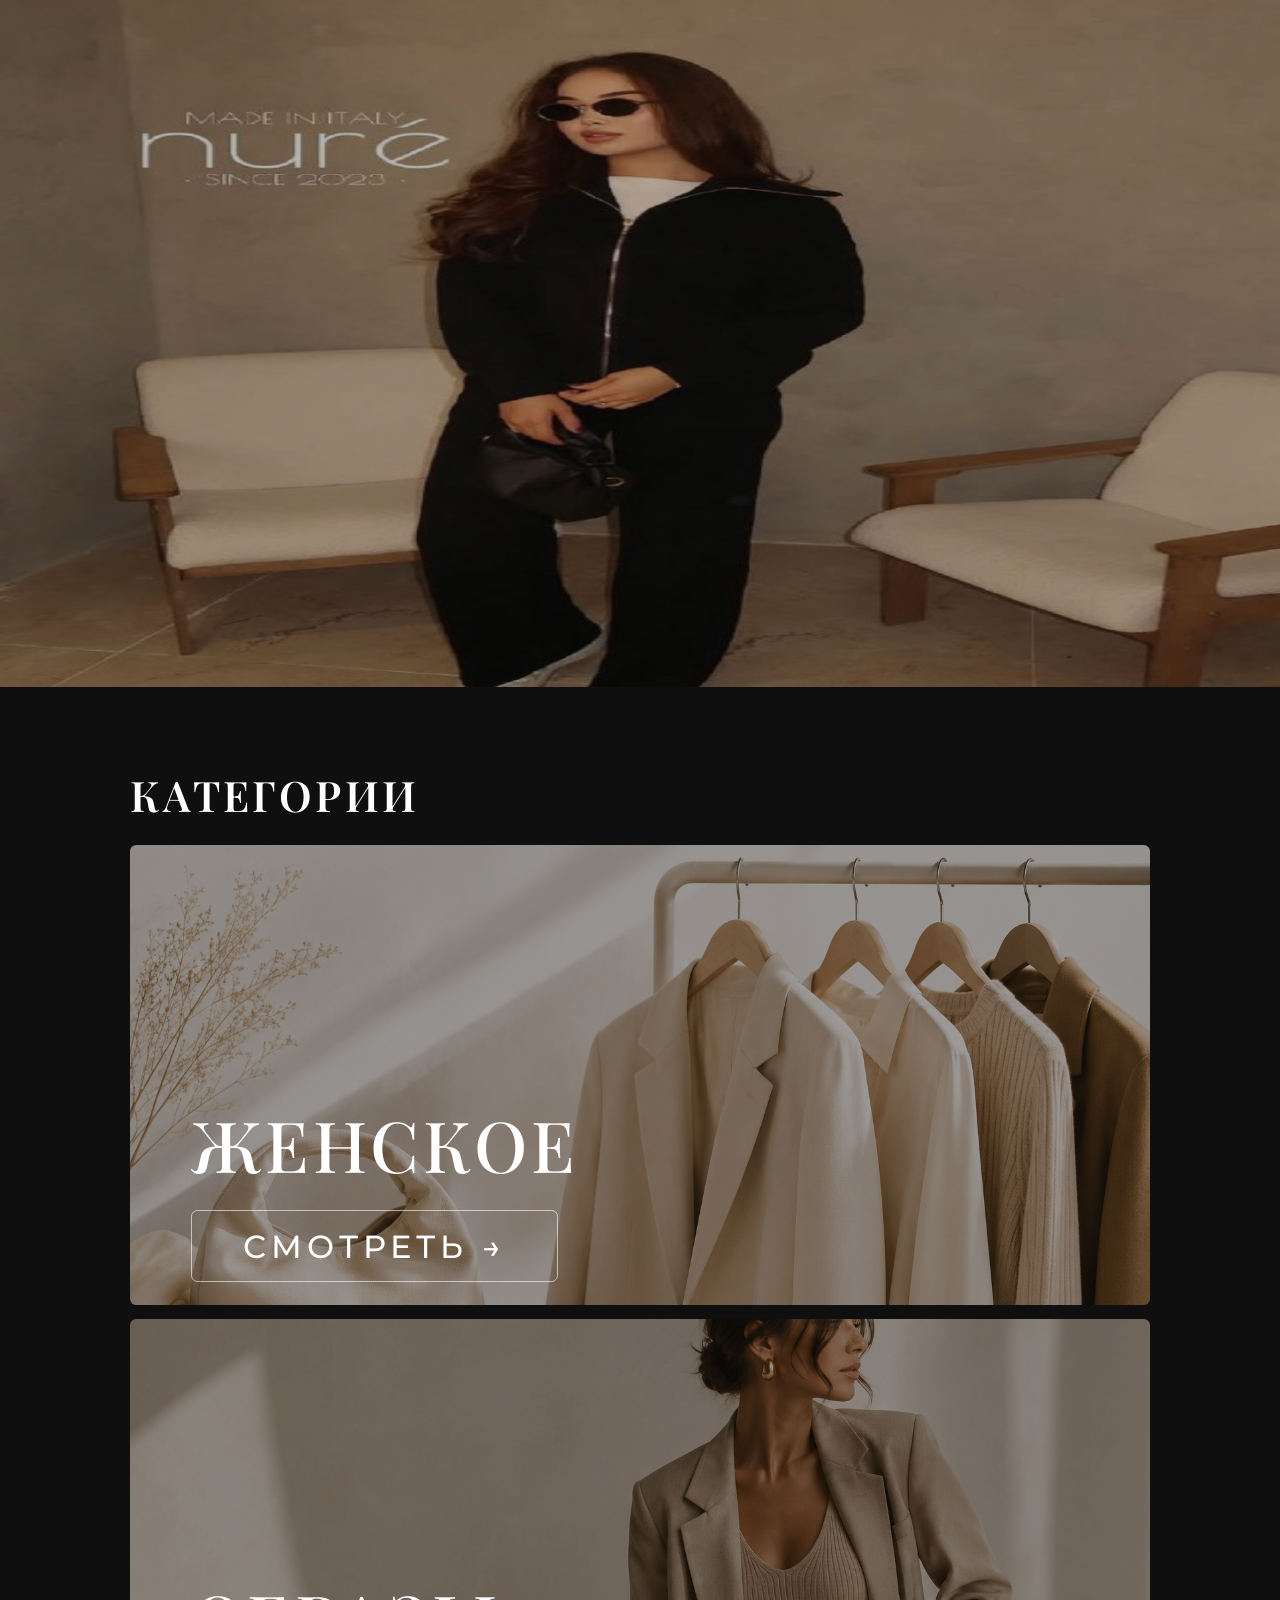
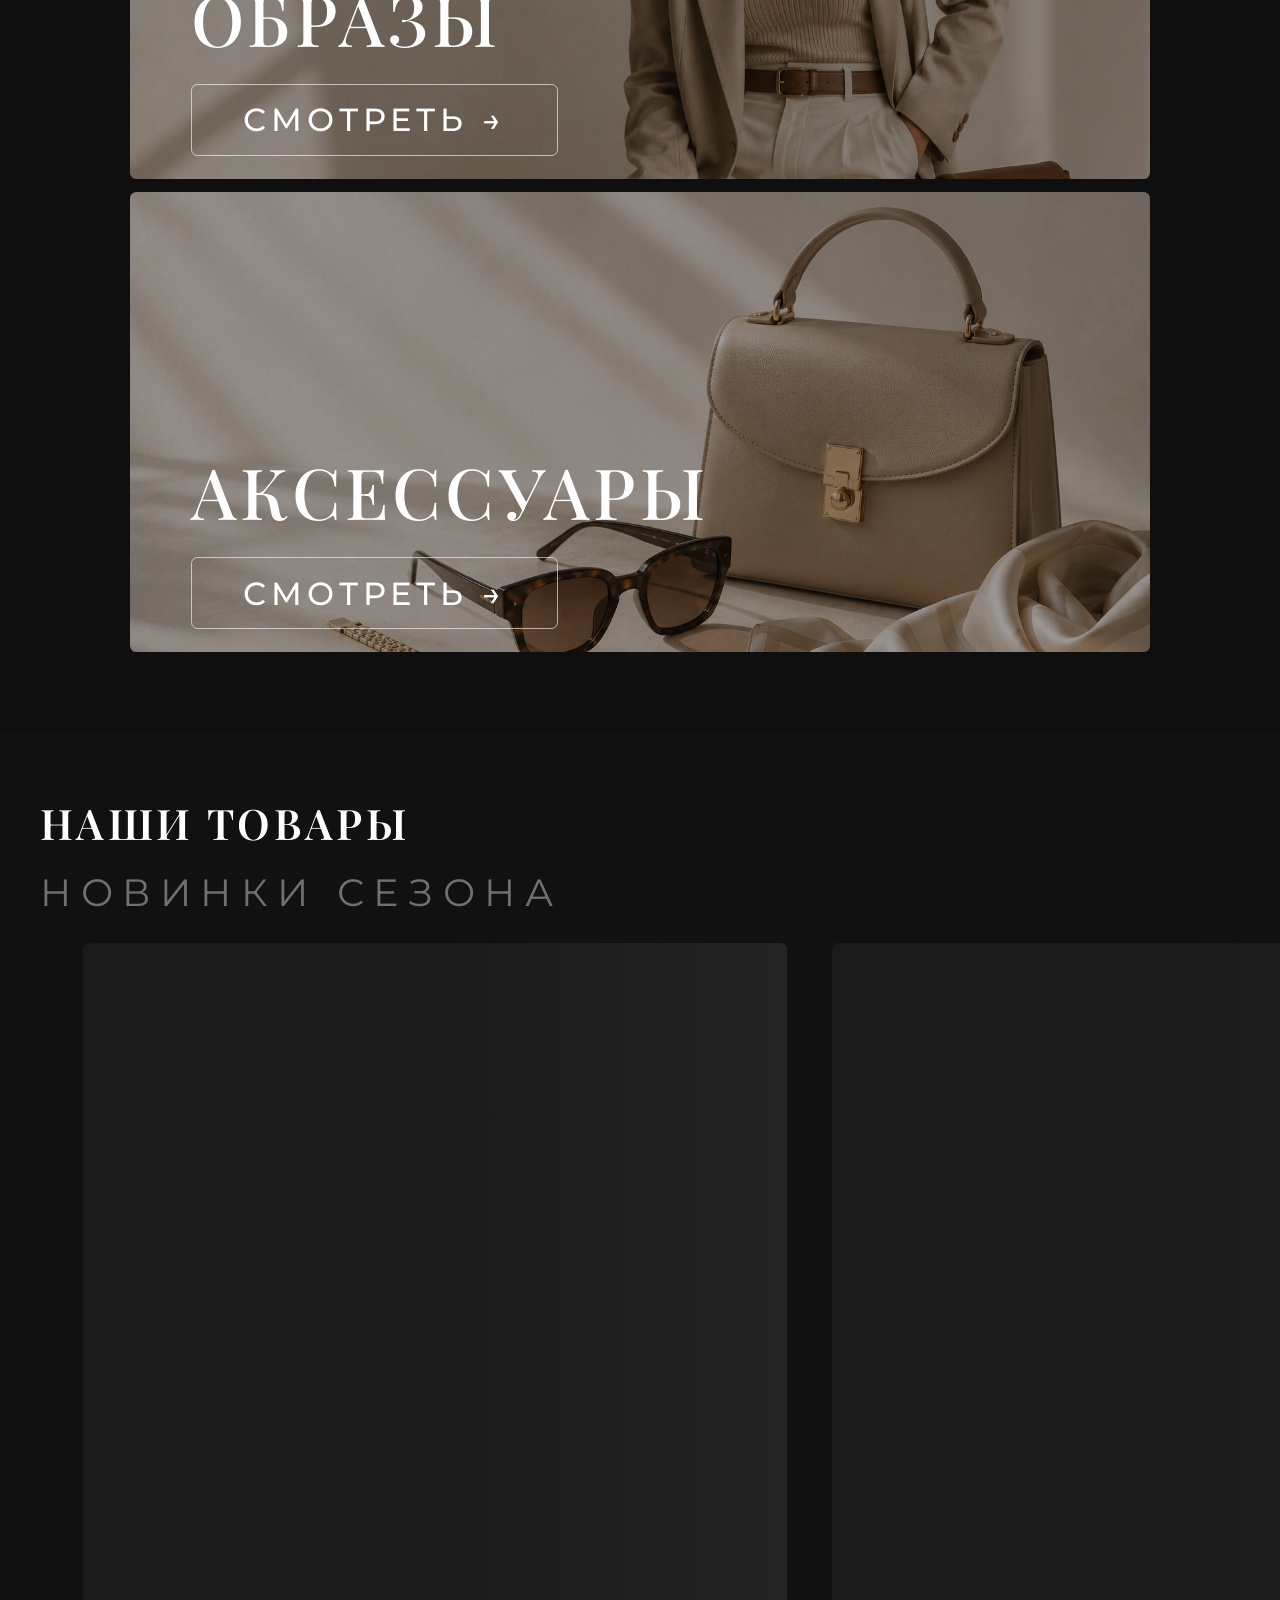
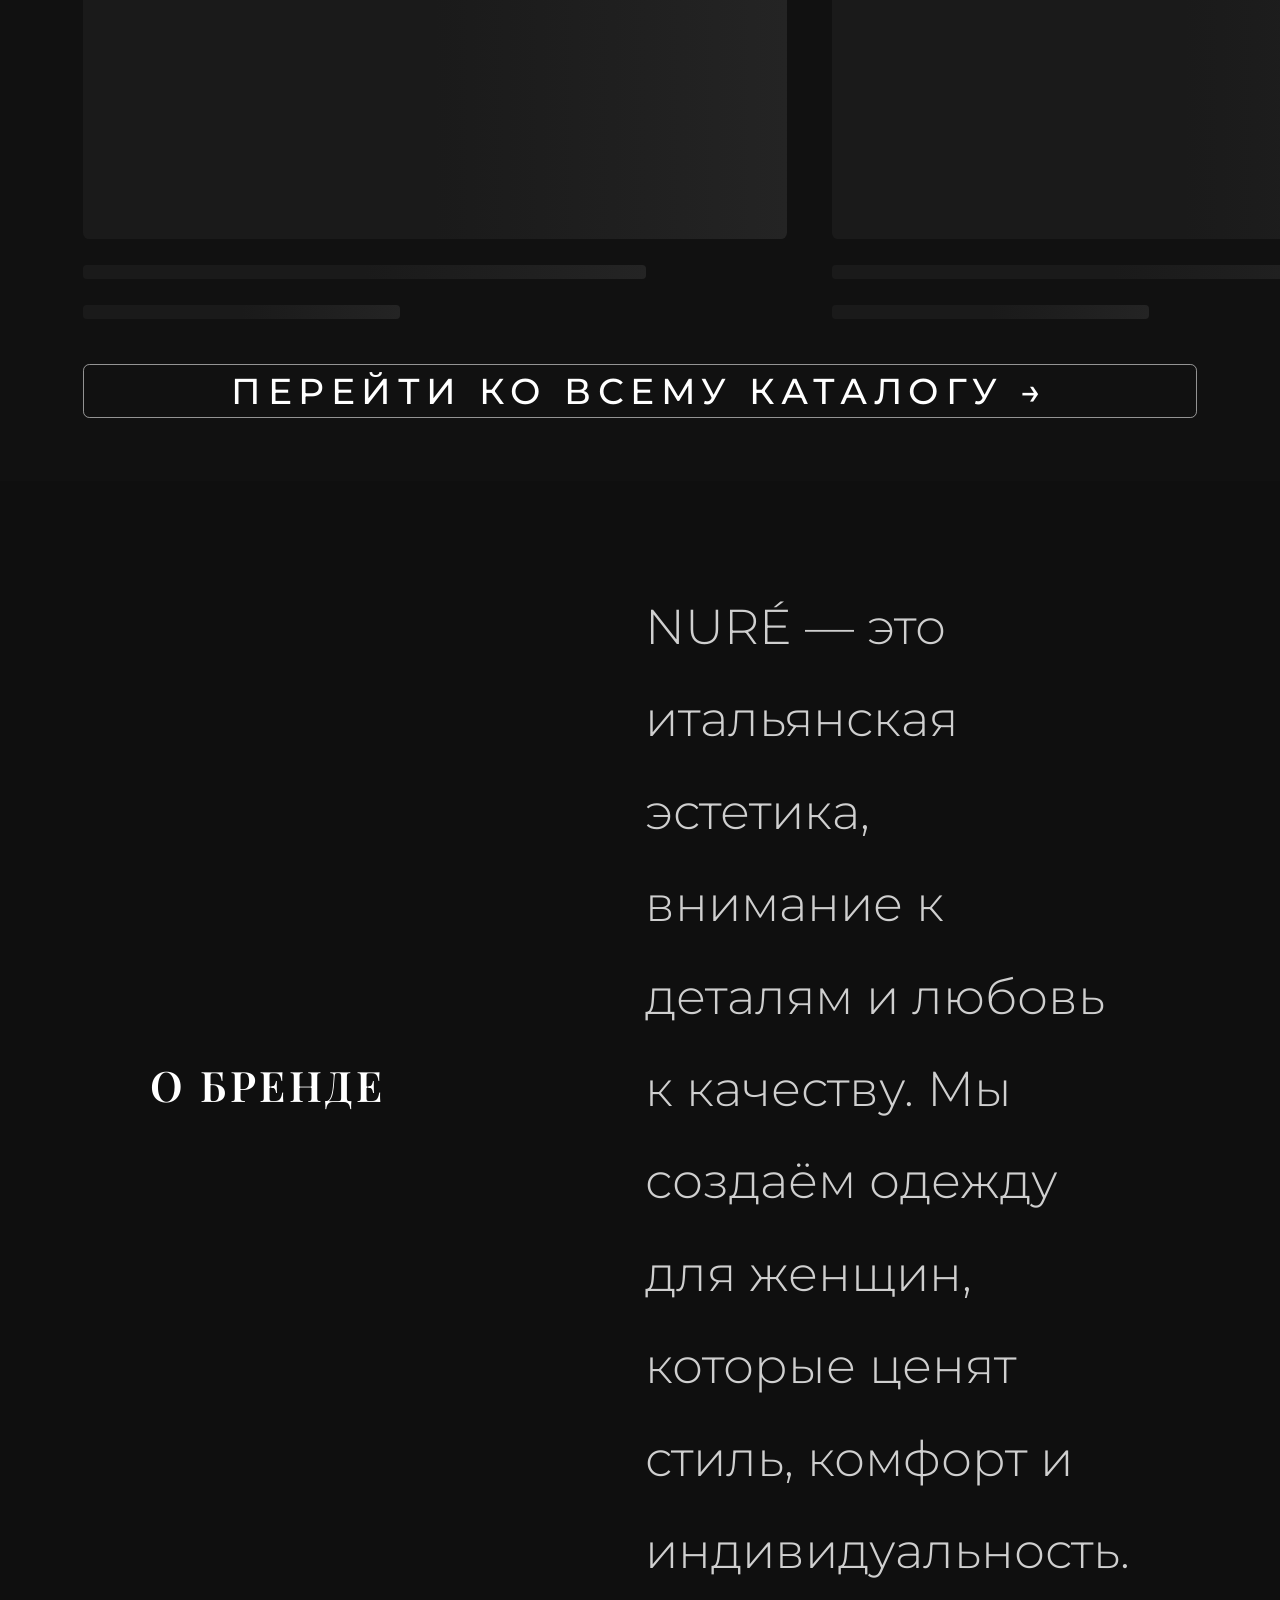
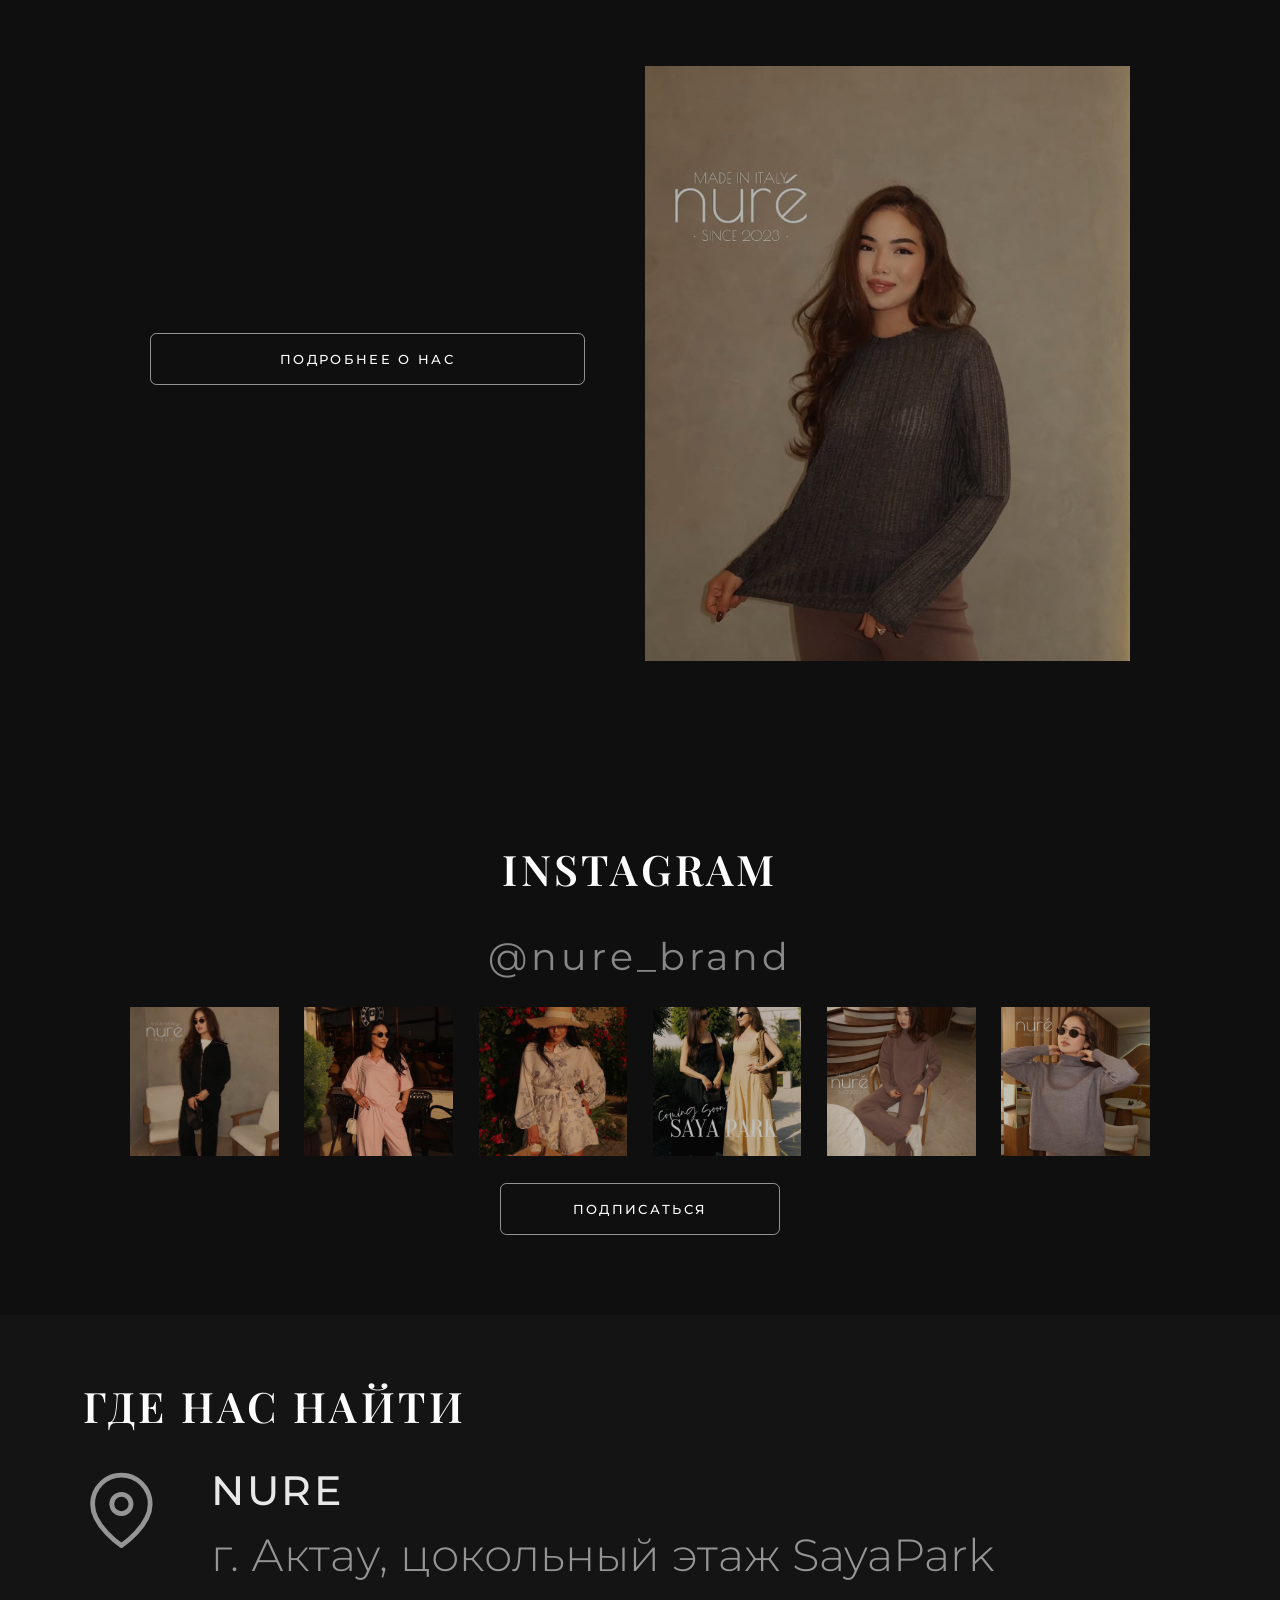
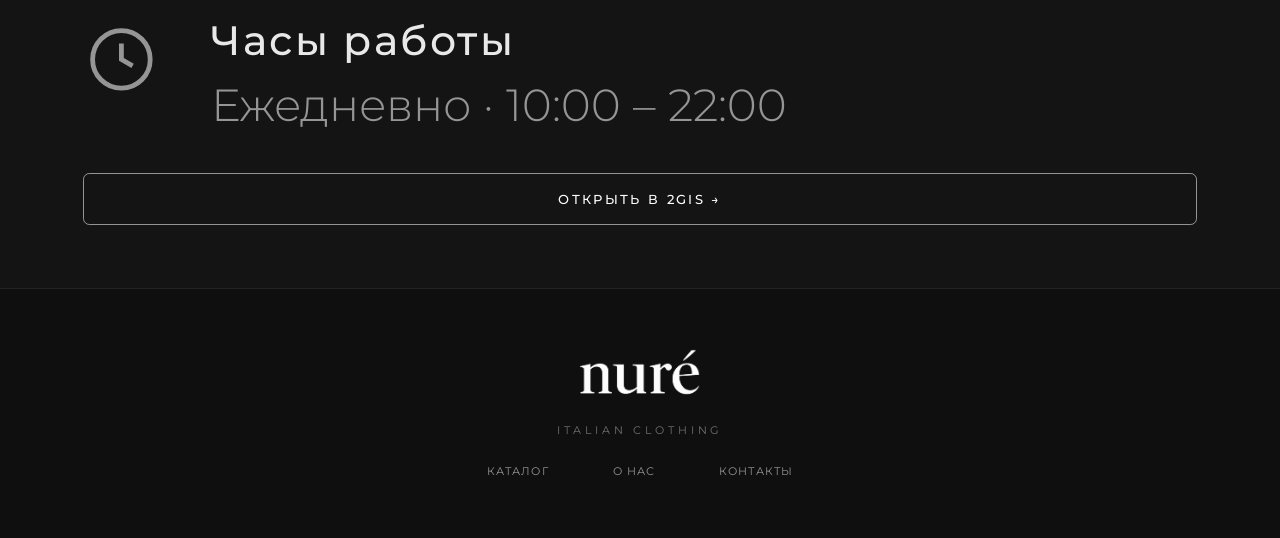
==== commit e04c1cb4: "Add files via upload" ====
--- a/index.html
+++ b/index.html
@@ -176,7 +176,6 @@
                     </button>
                     <div class="user-menu" id="userMenu">
                         <p class="user-menu__email" id="userMenuEmail"></p>
-                        <button class="user-menu-item" onclick="window.location='account/index.html'">👤 Мой профиль</button>
                         <button class="user-menu-item" id="adminPanelBtn" style="display:none" onclick="window.location='admin/index.html'">⚙ Админ панель</button>
                         <button class="user-menu-item danger" onclick="API.logout();updateAuthUI();showToast('Вы вышли из аккаунта')">Выйти</button>
                     </div>
@@ -311,7 +310,6 @@
         <a href="catalog/index.html">КАТАЛОГ</a>
         <a href="about/index.html">О НАС</a>
         <a href="contacts/index.html">КОНТАКТЫ</a>
-        <a href="account/index.html">АККАУНТ</a>
     </nav>
 </footer>
 
